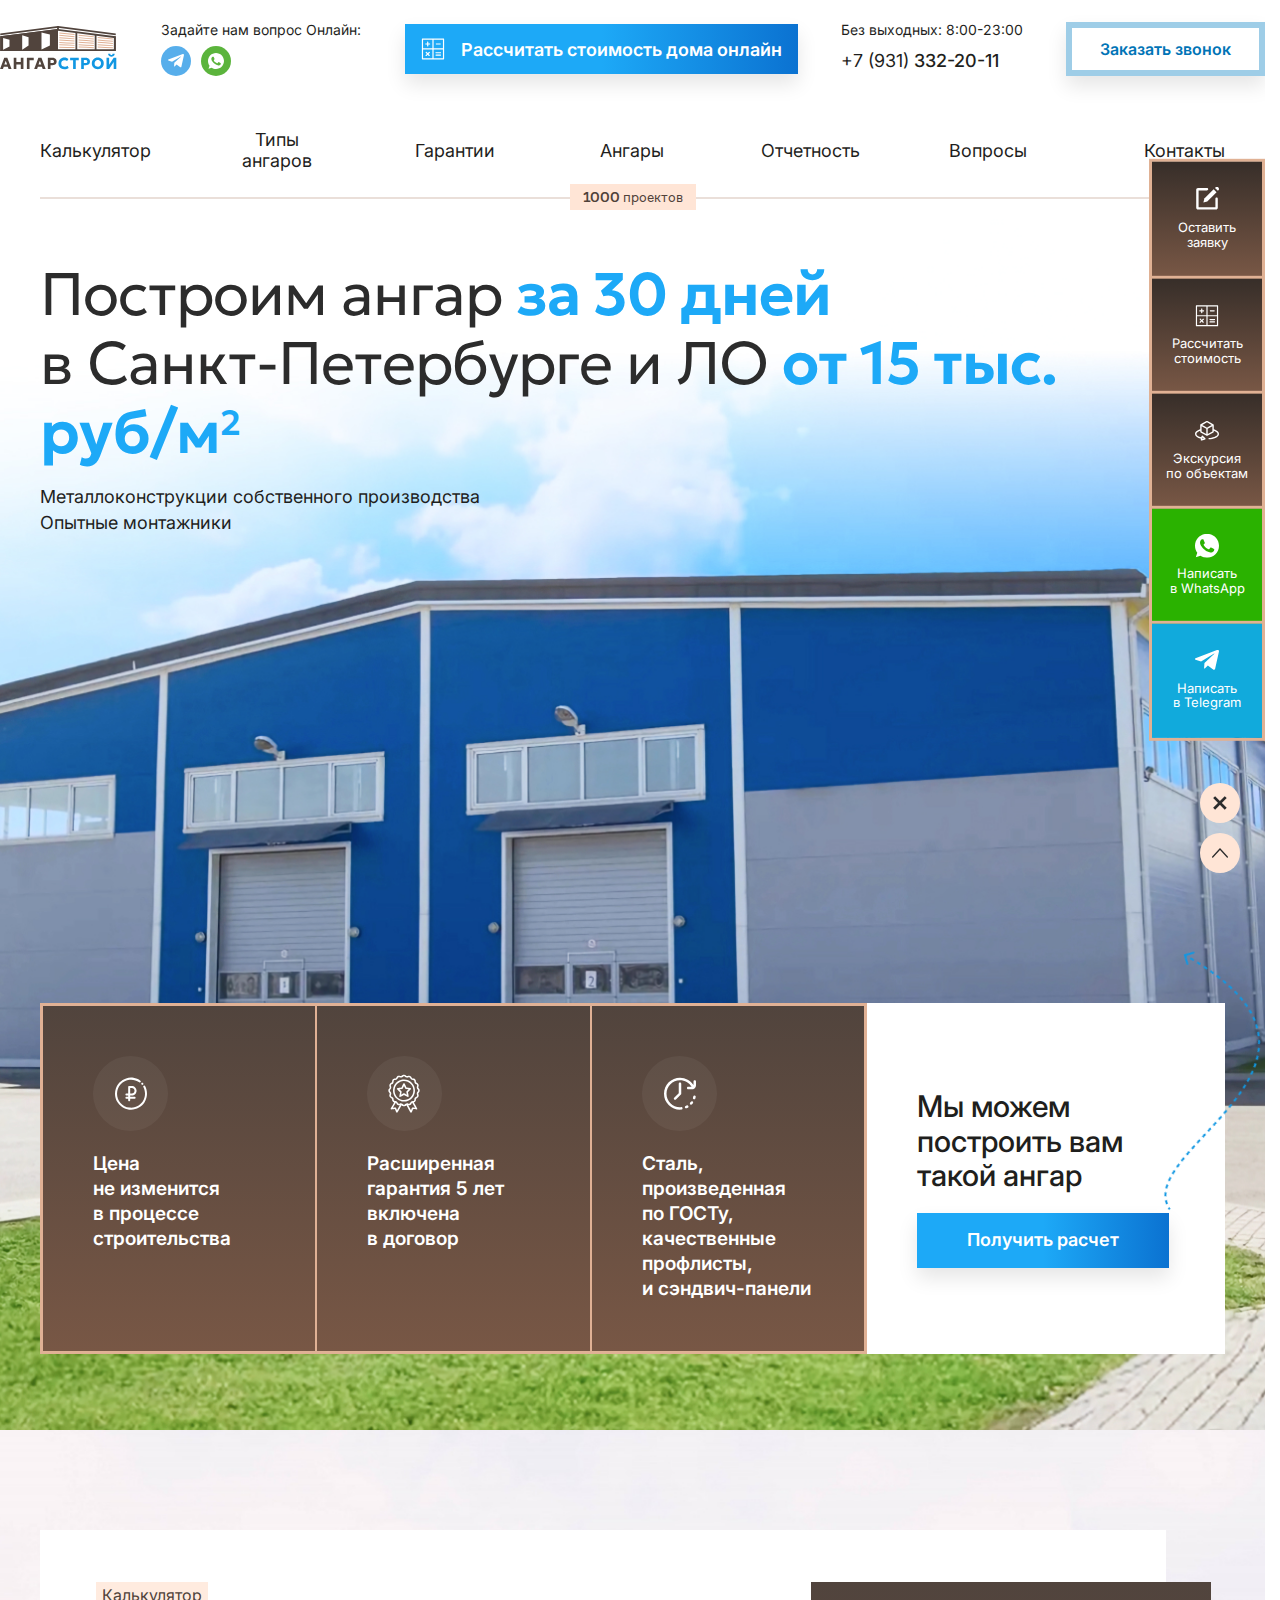
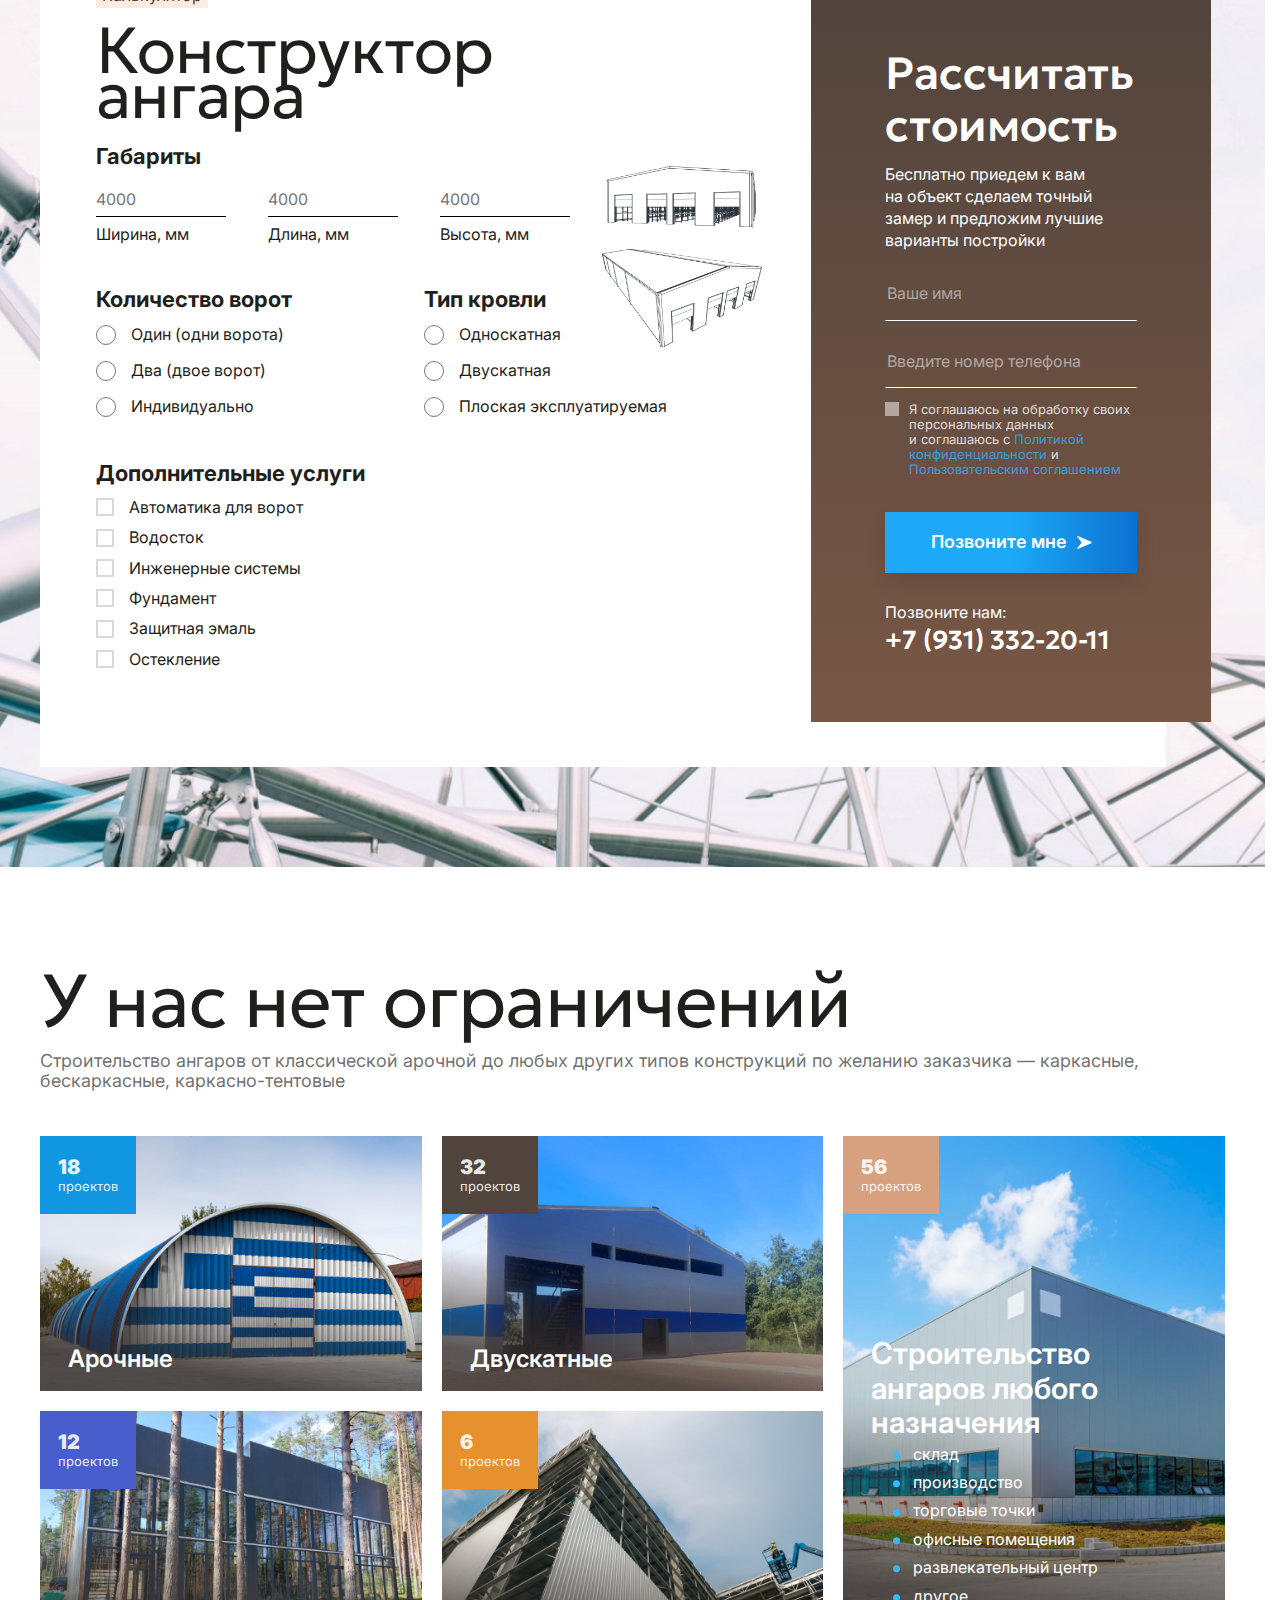
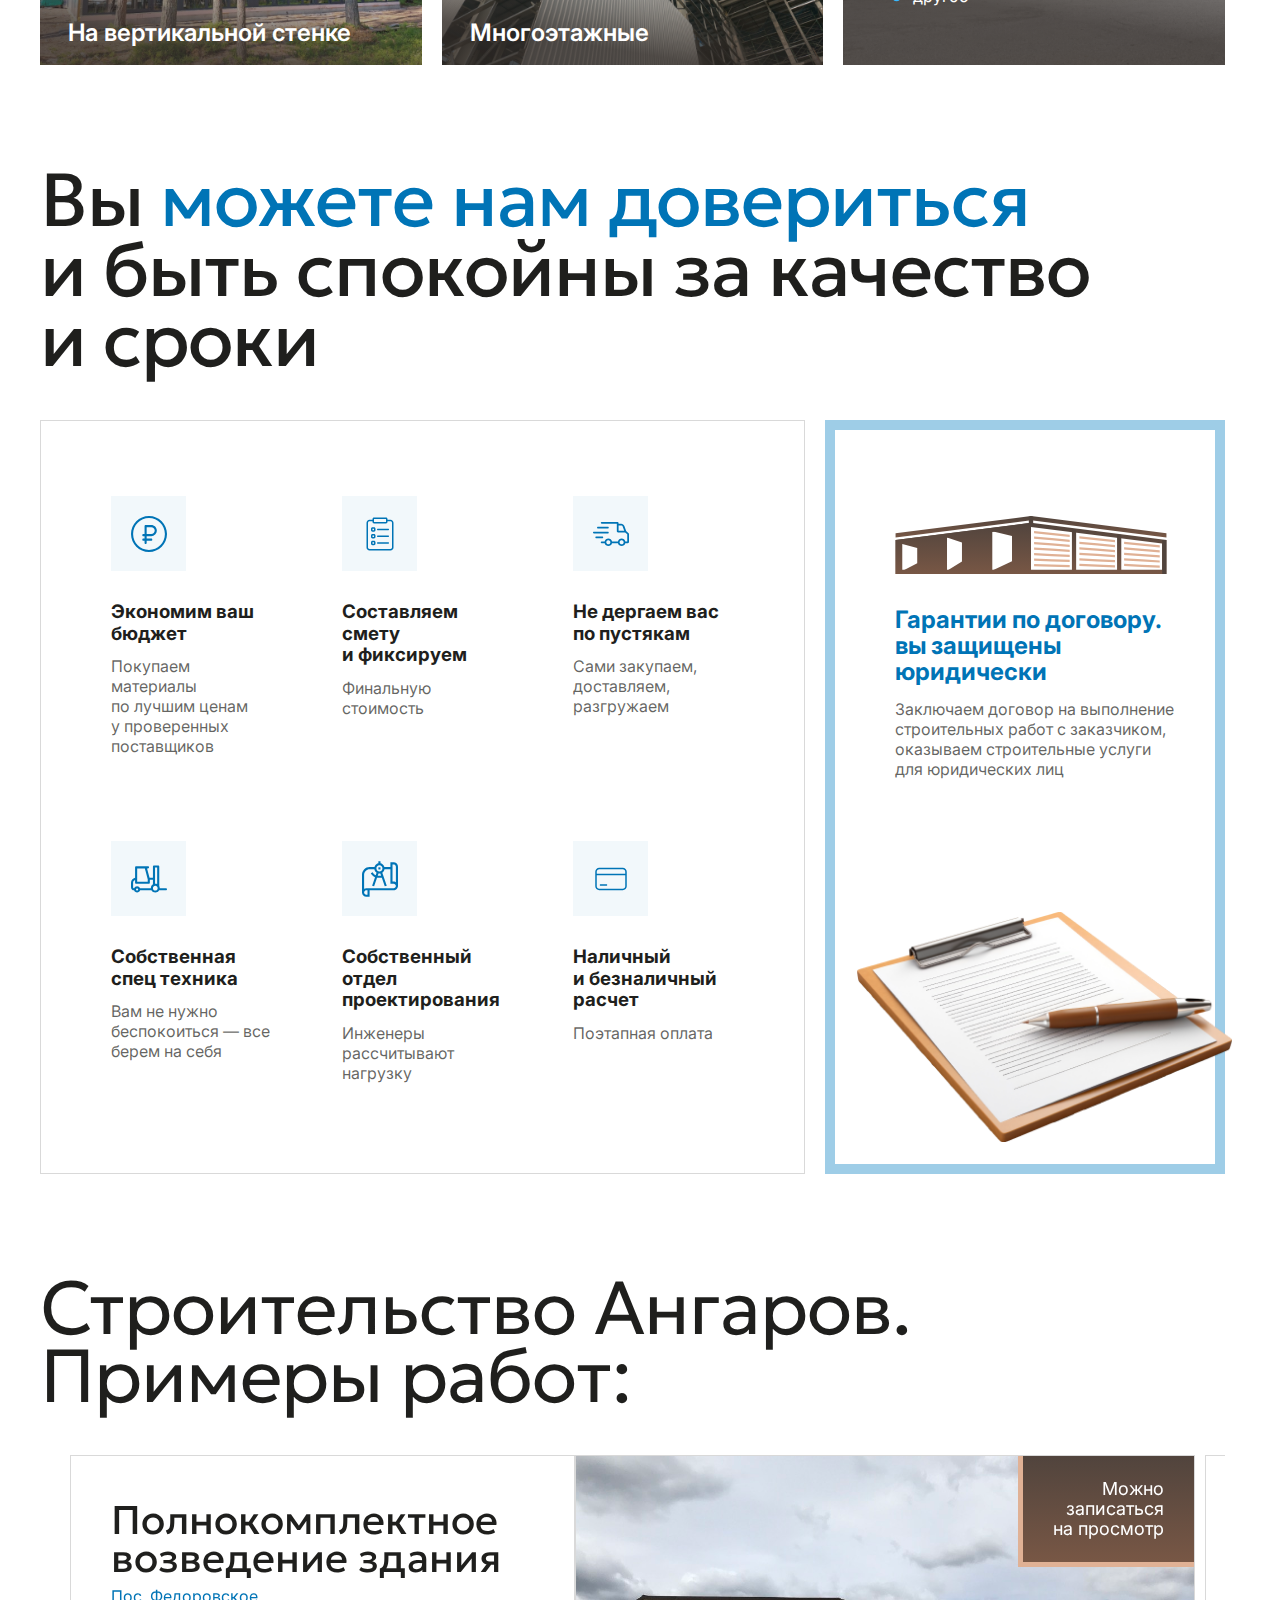
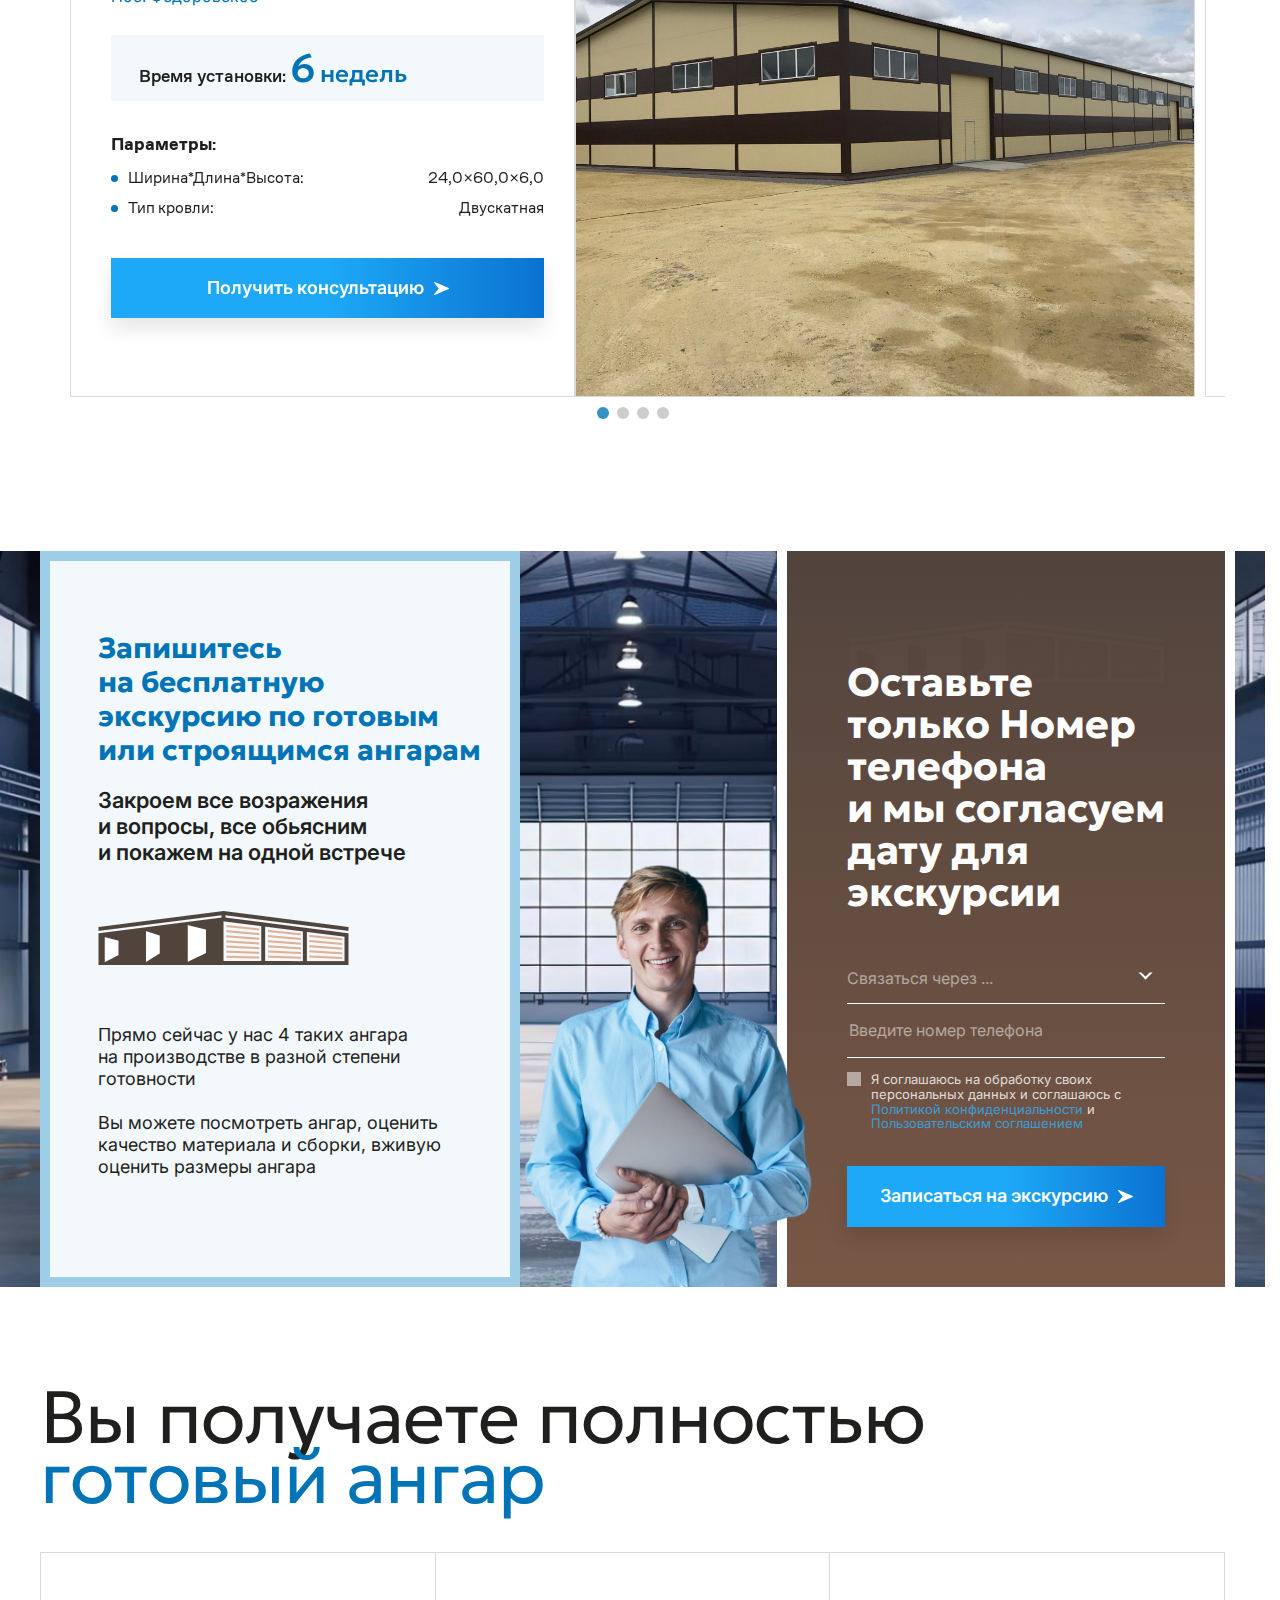
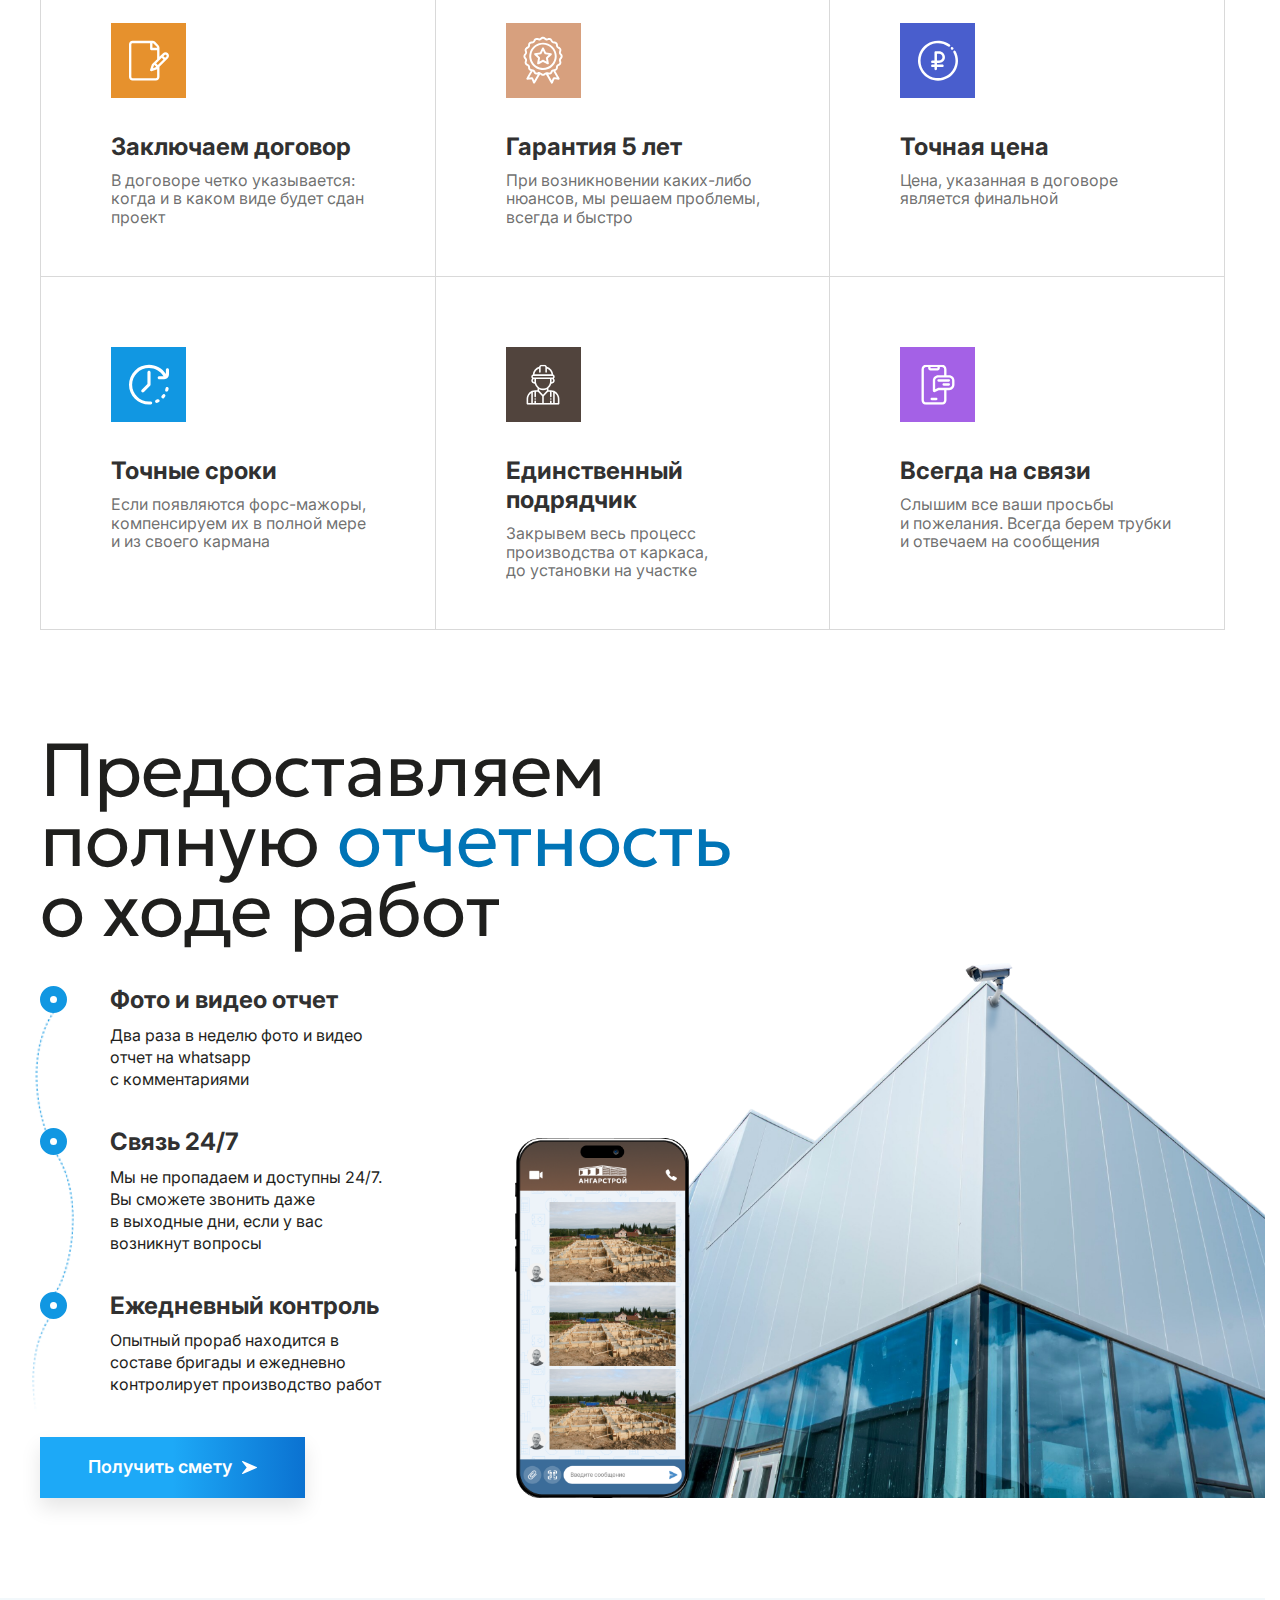
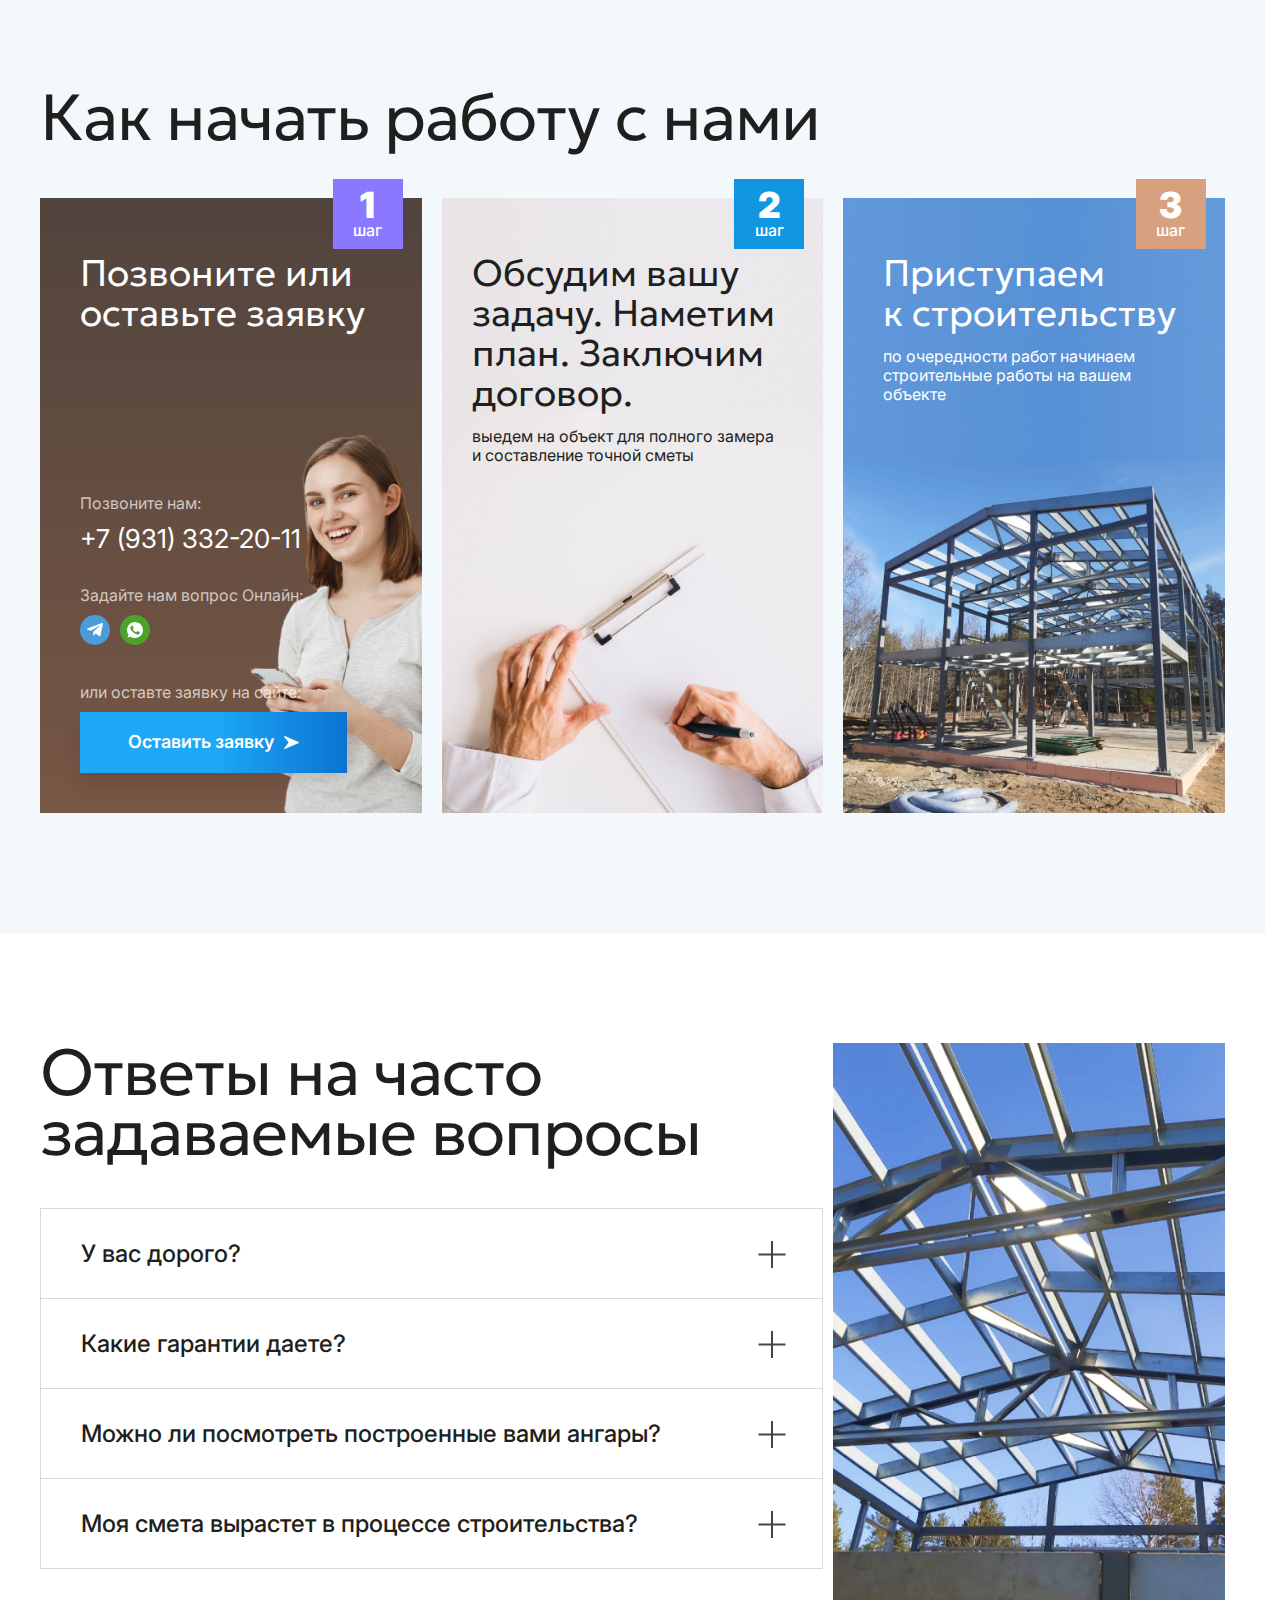
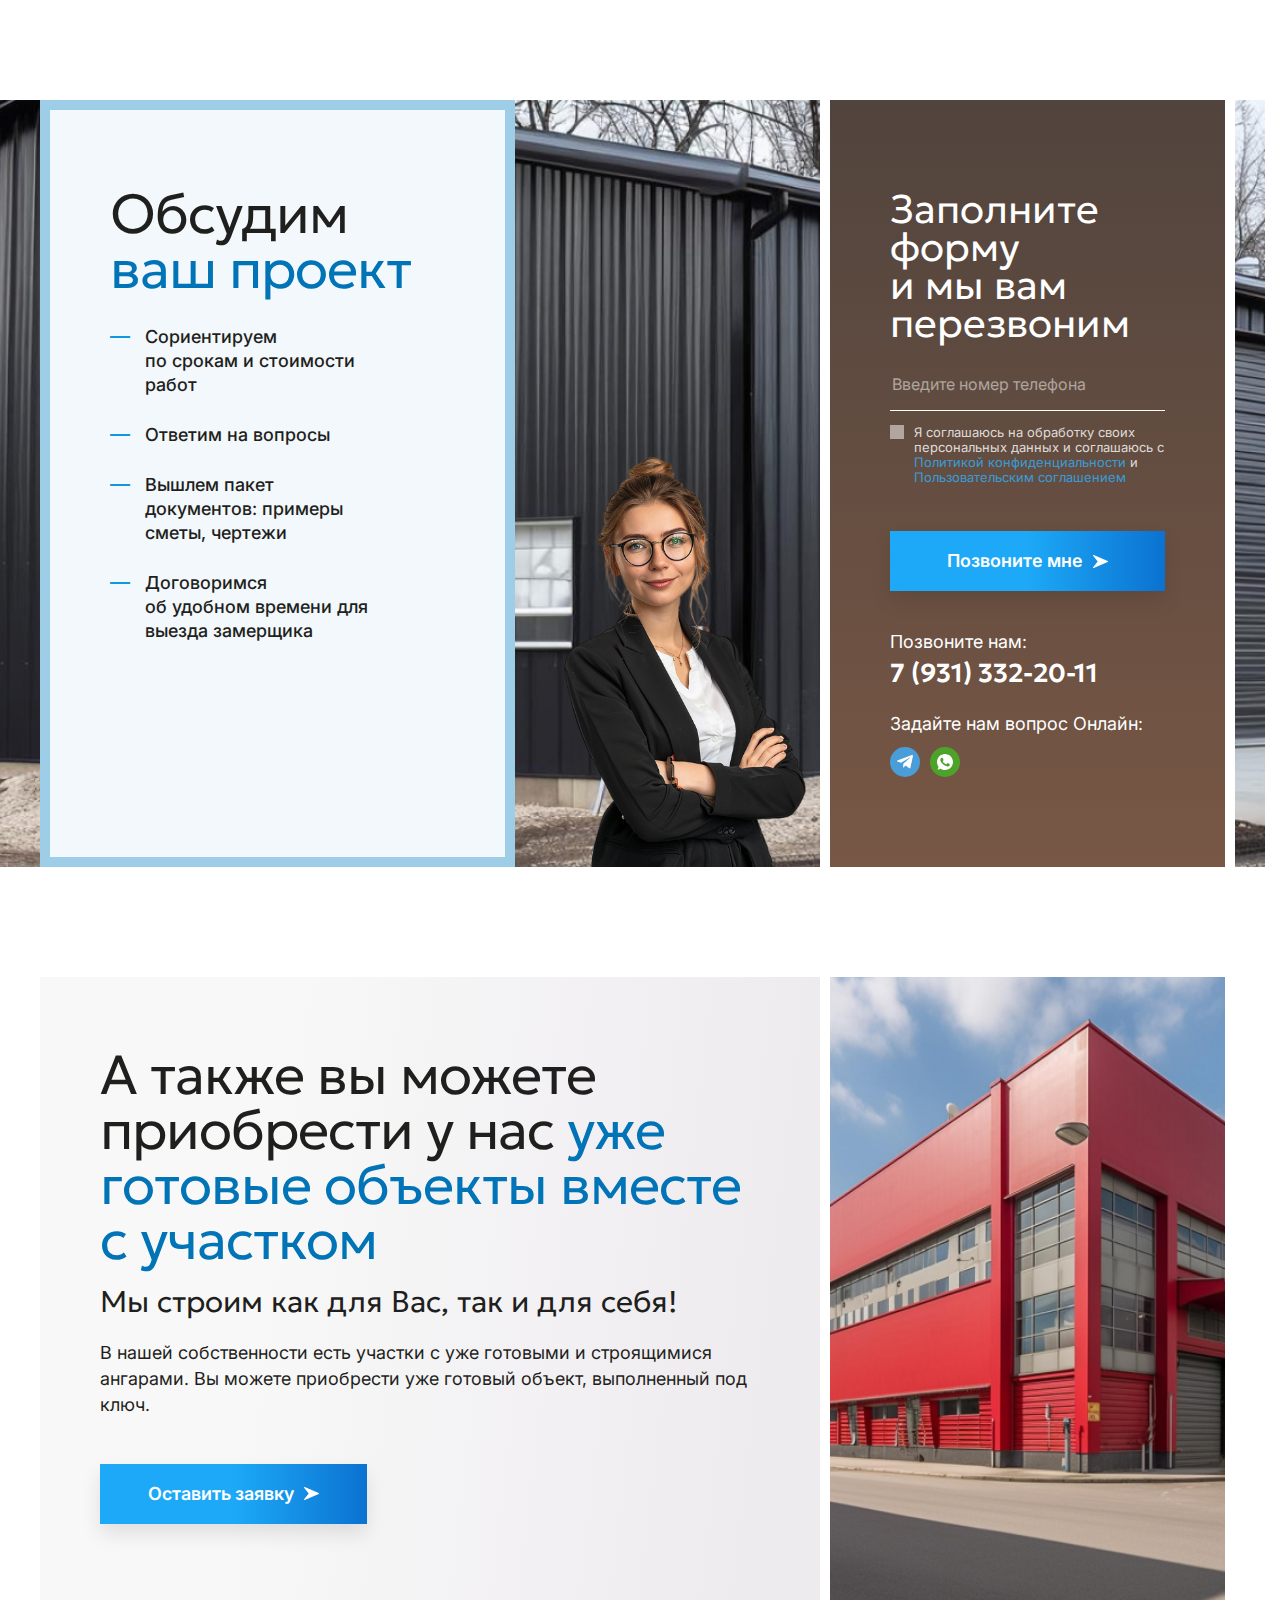
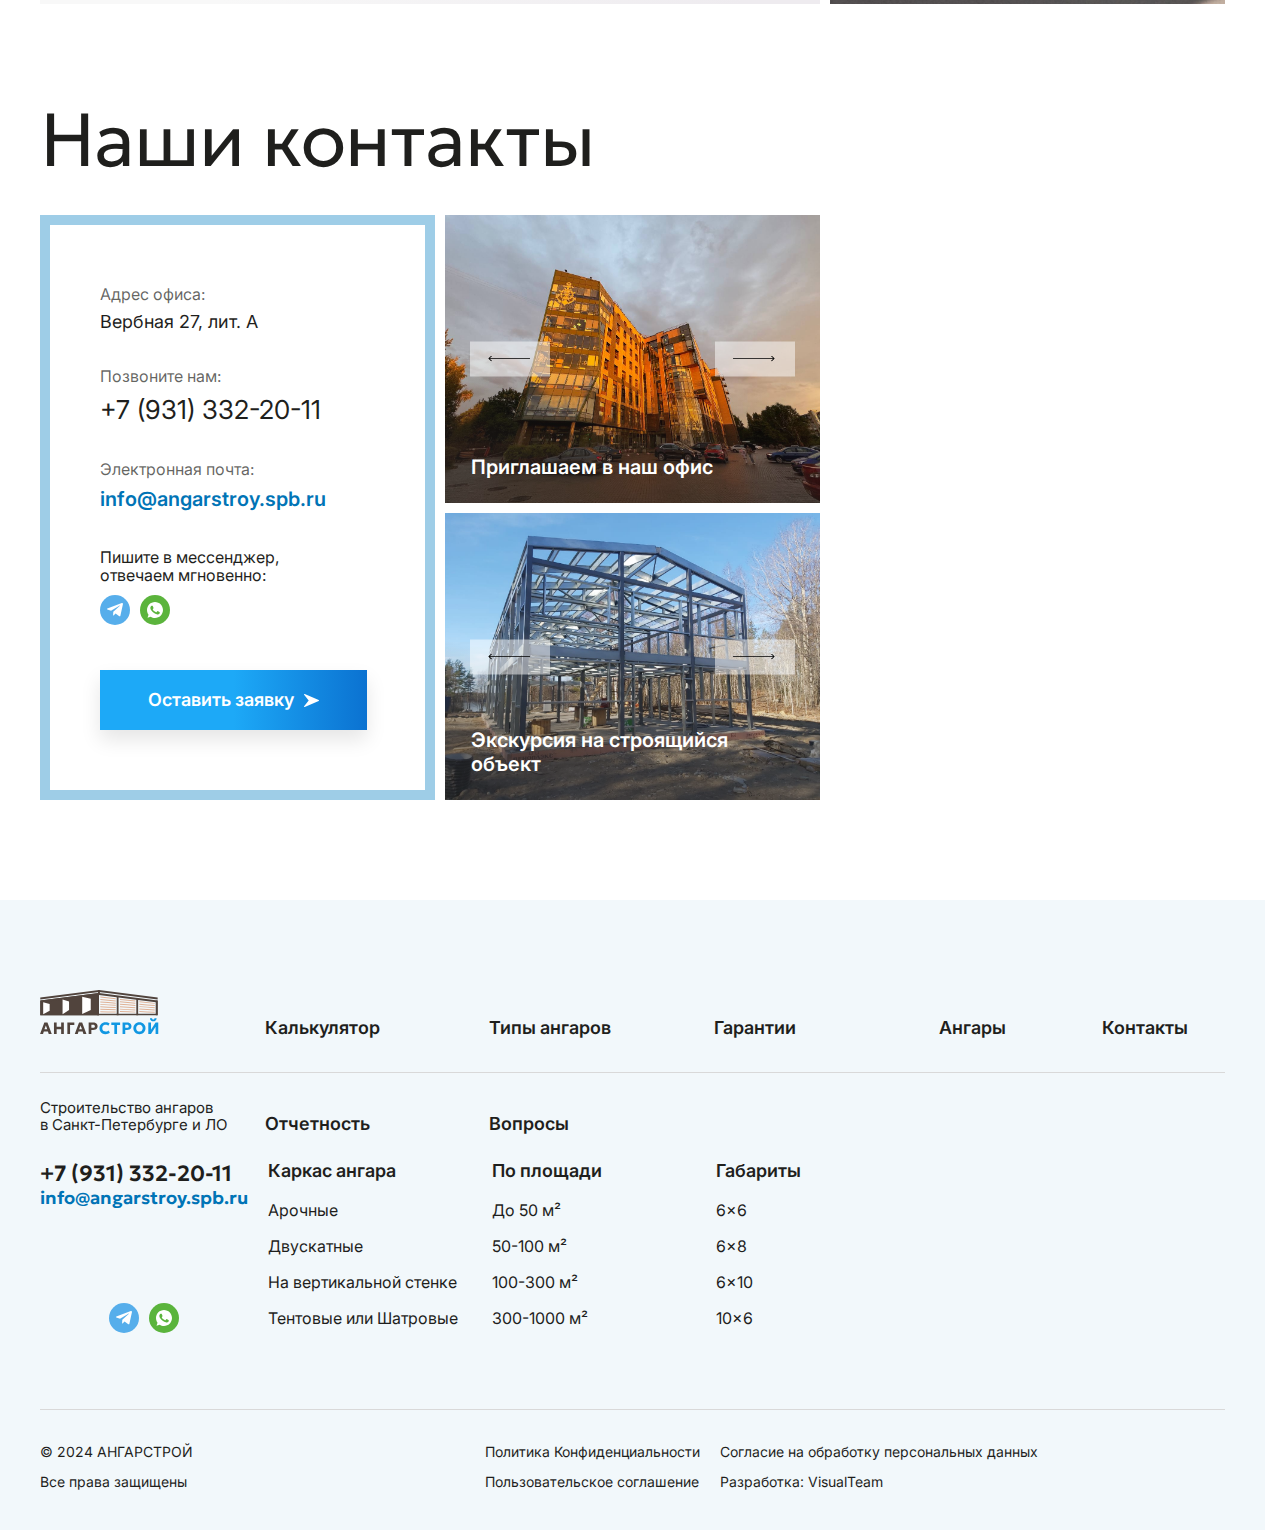
==== index.html @ ca7f5cb1 "feat: add layout" ====
<!DOCTYPE html>
<html lang="ru">
  <head>
    <meta charset="UTF-8" />
    <meta
      name="viewport"
      content="width=device-width, initial-scale=1.0, maximum-scale=1.0, user-scalable=no"
    />
    <meta name="robots" content="noindex" />
    <link rel="shortcut icon" href="./img/logo-icon.svg" type="image/x-icon" />
    <title>АнгарСтрой</title>
    <link rel="stylesheet" href="css/main.css" />
    <link rel="stylesheet" href="css/media.css" />
    <script
      src="https://api-maps.yandex.ru/2.1/?apikey=6c5ee1b8-22cc-4abb-9bcd-f52180791829&lang=ru_RU"
      type="text/javascript"
    ></script>
    <!-- Yandex.Metrika counter -->
    <script type="text/javascript">
      (function (m, e, t, r, i, k, a) {
        m[i] =
          m[i] ||
          function () {
            (m[i].a = m[i].a || []).push(arguments);
          };
        m[i].l = 1 * new Date();
        for (var j = 0; j < document.scripts.length; j++) {
          if (document.scripts[j].src === r) {
            return;
          }
        }
        (k = e.createElement(t)),
          (a = e.getElementsByTagName(t)[0]),
          (k.async = 1),
          (k.src = r),
          a.parentNode.insertBefore(k, a);
      })(
        window,
        document,
        "script",
        "https://mc.yandex.ru/metrika/tag.js",
        "ym"
      );

      ym(98475976, "init", {
        clickmap: true,
        trackLinks: true,
        accurateTrackBounce: true,
        webvisor: true,
      });
    </script>
    <noscript
      ><div>
        <img
          src="https://mc.yandex.ru/watch/98475976"
          style="position: absolute; left: -9999px"
          alt=""
        /></div
    ></noscript>
    <!-- /Yandex.Metrika counter -->
    <link
      rel="stylesheet"
      href="https://cdn.jsdelivr.net/npm/swiper@11/swiper-bundle.min.css"
    />
    <script src="https://cdn.jsdelivr.net/npm/swiper@11/swiper-bundle.min.js"></script>
  </head>
  <body>
    <header id="header">
      <div class="header__container">
        <ul class="header__top-list">
          <li class="header__top-item">
            <a href="#!" class="header__logo-wrapp">
              <svg
                width="118"
                height="47"
                viewBox="0 0 118 47"
                fill="none"
                xmlns="http://www.w3.org/2000/svg"
              >
                <path
                  d="M0.056 43L4.24 31.8H7.32L11.544 43H8.552L7.76 40.728H3.744L2.968 43H0.056ZM4.344 38.512H7.144L5.736 34.64L4.344 38.512ZM13.7138 43V31.8H16.3698V35.952H20.7858V31.8H23.4418V43H20.7858V38.376H16.3698V43H13.7138ZM26.8888 43V31.8H33.7448V34.224H29.5448V43H26.8888ZM34.1904 43L38.3744 31.8H41.4544L45.6784 43H42.6864L41.8944 40.728H37.8784L37.1024 43H34.1904ZM38.4784 38.512H41.2784L39.8704 34.64L38.4784 38.512ZM47.8481 43V31.8H52.3361C53.1735 31.8 53.9148 31.9467 54.5601 32.24C55.2055 32.528 55.7121 32.9493 56.0801 33.504C56.4535 34.0587 56.6401 34.7253 56.6401 35.504C56.6401 36.2933 56.4695 36.9627 56.1281 37.512C55.7868 38.0613 55.2908 38.48 54.6401 38.768C53.9895 39.056 53.2001 39.2 52.2721 39.2H50.5041V43H47.8481ZM50.5041 36.976H52.2081C52.7681 36.976 53.2028 36.8667 53.5121 36.648C53.8268 36.424 53.9841 36.056 53.9841 35.544C53.9841 35.032 53.8215 34.6613 53.4961 34.432C53.1761 34.1973 52.7521 34.08 52.2241 34.08H50.5041V36.976Z"
                  fill="#51443D"
                />
                <path
                  d="M64.3478 43.24C63.1904 43.24 62.1691 43.0027 61.2838 42.528C60.3984 42.0533 59.7078 41.3813 59.2118 40.512C58.7158 39.6427 58.4678 38.616 58.4678 37.432C58.4678 36.568 58.6118 35.7787 58.8997 35.064C59.1931 34.344 59.6038 33.7227 60.1318 33.2C60.6651 32.6773 61.2918 32.2747 62.0118 31.992C62.7371 31.704 63.5291 31.56 64.3878 31.56C65.3211 31.56 66.1051 31.6773 66.7398 31.912C67.3744 32.1467 67.9478 32.48 68.4598 32.912L67.1318 35.096C66.8224 34.776 66.4491 34.5387 66.0118 34.384C65.5744 34.224 65.0918 34.144 64.5638 34.144C64.0411 34.144 63.5744 34.2213 63.1638 34.376C62.7584 34.5253 62.4118 34.7413 62.1238 35.024C61.8411 35.3067 61.6251 35.648 61.4758 36.048C61.3264 36.448 61.2518 36.896 61.2518 37.392C61.2518 38.0747 61.3851 38.6587 61.6518 39.144C61.9238 39.6293 62.3104 40.0027 62.8118 40.264C63.3131 40.52 63.9131 40.648 64.6118 40.648C65.1131 40.648 65.6091 40.5733 66.0998 40.424C66.5958 40.2693 67.0651 40.0213 67.5078 39.68L68.7238 41.912C68.2064 42.312 67.5878 42.6347 66.8678 42.88C66.1478 43.12 65.3078 43.24 64.3478 43.24ZM73.1036 43V34.224H70.1196V31.8H78.7596V34.224H75.7756V43H73.1036ZM81.1856 43V31.8H85.6736C86.511 31.8 87.2523 31.9467 87.8976 32.24C88.543 32.528 89.0496 32.9493 89.4176 33.504C89.791 34.0587 89.9776 34.7253 89.9776 35.504C89.9776 36.2933 89.807 36.9627 89.4656 37.512C89.1243 38.0613 88.6283 38.48 87.9776 38.768C87.327 39.056 86.5376 39.2 85.6096 39.2H83.8416V43H81.1856ZM83.8416 36.976H85.5456C86.1056 36.976 86.5403 36.8667 86.8496 36.648C87.1643 36.424 87.3216 36.056 87.3216 35.544C87.3216 35.032 87.159 34.6613 86.8336 34.432C86.5136 34.1973 86.0896 34.08 85.5616 34.08H83.8416V36.976ZM97.7813 43.24C96.9226 43.24 96.1279 43.0933 95.3973 42.8C94.6719 42.5013 94.0399 42.088 93.5013 41.56C92.9626 41.032 92.5439 40.4133 92.2453 39.704C91.9519 38.9947 91.8053 38.2267 91.8053 37.4C91.8053 36.568 91.9519 35.7973 92.2453 35.088C92.5439 34.3787 92.9626 33.76 93.5013 33.232C94.0399 32.704 94.6719 32.2933 95.3973 32C96.1279 31.7067 96.9226 31.56 97.7813 31.56C98.6453 31.56 99.4399 31.7093 100.165 32.008C100.891 32.3067 101.523 32.7227 102.061 33.256C102.6 33.7893 103.016 34.4107 103.309 35.12C103.608 35.824 103.757 36.584 103.757 37.4C103.757 38.2267 103.608 38.9947 103.309 39.704C103.016 40.4133 102.6 41.032 102.061 41.56C101.523 42.088 100.891 42.5013 100.165 42.8C99.4399 43.0933 98.6453 43.24 97.7813 43.24ZM97.7813 40.744C98.2453 40.744 98.6693 40.6667 99.0533 40.512C99.4426 40.3573 99.7813 40.1333 100.069 39.84C100.357 39.5467 100.579 39.1947 100.733 38.784C100.893 38.368 100.973 37.9067 100.973 37.4C100.973 36.7173 100.835 36.1253 100.557 35.624C100.285 35.1227 99.9066 34.736 99.4213 34.464C98.9413 34.1867 98.3946 34.048 97.7813 34.048C97.3226 34.048 96.8986 34.128 96.5093 34.288C96.1199 34.4427 95.7813 34.6667 95.4933 34.96C95.2106 35.2533 94.9893 35.6053 94.8293 36.016C94.6693 36.4267 94.5893 36.888 94.5893 37.4C94.5893 38.0773 94.7279 38.6667 95.0053 39.168C95.2826 39.6693 95.6613 40.0587 96.1413 40.336C96.6266 40.608 97.1733 40.744 97.7813 40.744ZM106.504 43V31.8H109.136V38.8L113.672 31.8H116.312V43H113.68V35.912L109.128 43H106.504ZM111.408 30.68C110.742 30.68 110.16 30.5547 109.664 30.304C109.168 30.048 108.784 29.696 108.512 29.248C108.246 28.8 108.118 28.28 108.128 27.688H110.256C110.235 28.0773 110.328 28.392 110.536 28.632C110.75 28.8667 111.04 28.984 111.408 28.984C111.776 28.984 112.064 28.8667 112.272 28.632C112.48 28.392 112.576 28.0773 112.56 27.688H114.688C114.699 28.2693 114.566 28.7867 114.288 29.24C114.016 29.688 113.63 30.04 113.128 30.296C112.632 30.552 112.059 30.68 111.408 30.68Z"
                  fill="#1197E2"
                />
                <g clip-path="url(#clip0_116_954)">
                  <path
                    fill-rule="evenodd"
                    clip-rule="evenodd"
                    d="M115.759 10.3304L58 2.91797V4.79065L113.898 11.896V23.2095L58 23.1338V24.9976H115.759V10.3304Z"
                    fill="#51443D"
                  />
                  <path
                    fill-rule="evenodd"
                    clip-rule="evenodd"
                    d="M0.241699 10.3304L58.0001 2.91797V24.9976H0.241699V10.3304Z"
                    fill="#51443D"
                  />
                  <path
                    d="M57.9999 3.55029H56.1978V24.9976H57.9999V3.55029Z"
                    fill="#51443D"
                  />
                  <path
                    fill-rule="evenodd"
                    clip-rule="evenodd"
                    d="M77.2528 5.81055H75.4507V24.9977H77.2528V5.81055Z"
                    fill="#51443D"
                  />
                  <path
                    fill-rule="evenodd"
                    clip-rule="evenodd"
                    d="M96.5058 8.07031H94.7036V24.9972H96.5058V8.07031Z"
                    fill="#51443D"
                  />
                  <path
                    d="M115.758 10.3301H113.956V24.9973H115.758V10.3301Z"
                    fill="#51443D"
                  />
                  <path
                    fill-rule="evenodd"
                    clip-rule="evenodd"
                    d="M74.5057 21.0716C69.4432 20.9504 64.3813 20.8297 59.3188 20.7085V21.6745C64.3813 21.7957 69.4437 21.9164 74.5057 22.038V21.072"
                    fill="#E0B195"
                  />
                  <path
                    fill-rule="evenodd"
                    clip-rule="evenodd"
                    d="M74.5057 18.8985C69.4432 18.7113 64.3813 18.5237 59.3188 18.3364V19.3028C64.3813 19.4901 69.4437 19.6777 74.5057 19.8649V18.8981"
                    fill="#E0B195"
                  />
                  <path
                    fill-rule="evenodd"
                    clip-rule="evenodd"
                    d="M74.5057 16.7255C69.4432 16.4718 64.3813 16.2181 59.3188 15.9644V16.9316C64.3813 17.1853 69.4437 17.439 74.5057 17.6927V16.7255Z"
                    fill="#E0B195"
                  />
                  <path
                    fill-rule="evenodd"
                    clip-rule="evenodd"
                    d="M74.5057 14.5524C69.4432 14.2322 64.3813 13.912 59.3188 13.5923V14.5604C64.3813 14.8801 69.4437 15.2003 74.5057 15.5205V14.5524Z"
                    fill="#E0B195"
                  />
                  <path
                    fill-rule="evenodd"
                    clip-rule="evenodd"
                    d="M74.5057 12.3793C69.4432 11.9931 64.3813 11.6064 59.3188 11.2202V12.1887C64.3813 12.575 69.4437 12.9616 74.5057 13.3479V12.3789"
                    fill="#E0B195"
                  />
                  <path
                    fill-rule="evenodd"
                    clip-rule="evenodd"
                    d="M74.5057 10.2063C69.4432 9.75356 64.3813 9.30085 59.3188 8.84814V9.81793C64.3813 10.2706 69.4437 10.7234 74.5057 11.1761V10.2067"
                    fill="#E0B195"
                  />
                  <path
                    fill-rule="evenodd"
                    clip-rule="evenodd"
                    d="M74.5056 8.0337L59.3184 6.47656V7.44677L74.5056 9.00349V8.0337Z"
                    fill="#E0B195"
                  />
                  <path
                    fill-rule="evenodd"
                    clip-rule="evenodd"
                    d="M93.8177 21.1803C88.7552 20.993 83.6933 20.8054 78.6309 20.6182V21.5846C83.6933 21.7718 88.7557 21.9595 93.8177 22.1467V21.1798"
                    fill="#E0B195"
                  />
                  <path
                    fill-rule="evenodd"
                    clip-rule="evenodd"
                    d="M93.8177 19.0072C88.7552 18.7535 83.6933 18.4998 78.6309 18.2461V19.2138C83.6933 19.4675 88.7557 19.7212 93.8177 19.9749V19.0076"
                    fill="#E0B195"
                  />
                  <path
                    fill-rule="evenodd"
                    clip-rule="evenodd"
                    d="M93.8177 16.8341C88.7552 16.514 83.6933 16.1938 78.6309 15.874V16.8421C83.6933 17.1619 88.7557 17.4821 93.8177 17.8022V16.8341Z"
                    fill="#E0B195"
                  />
                  <path
                    fill-rule="evenodd"
                    clip-rule="evenodd"
                    d="M93.8177 14.6611C88.7552 14.2748 83.6933 13.8882 78.6309 13.502V14.4705C83.6933 14.8567 88.7557 15.2434 93.8177 15.6296V14.6607"
                    fill="#E0B195"
                  />
                  <path
                    fill-rule="evenodd"
                    clip-rule="evenodd"
                    d="M93.8177 12.488C88.7552 12.0353 83.6933 11.5826 78.6309 11.1299V12.0997C83.6933 12.5524 88.7557 13.0051 93.8177 13.4578V12.4884"
                    fill="#E0B195"
                  />
                  <path
                    fill-rule="evenodd"
                    clip-rule="evenodd"
                    d="M93.8177 10.3149L78.6309 8.75781V9.72802L93.8177 11.2852V10.3149Z"
                    fill="#E0B195"
                  />
                  <path
                    fill-rule="evenodd"
                    clip-rule="evenodd"
                    d="M112.898 21.3016C107.835 21.0479 102.773 20.7942 97.7109 20.5405V21.5078C102.773 21.7615 107.836 22.0152 112.898 22.2689V21.3016Z"
                    fill="#E0B195"
                  />
                  <path
                    fill-rule="evenodd"
                    clip-rule="evenodd"
                    d="M112.898 19.1286C107.835 18.8084 102.773 18.4882 97.7109 18.1685V19.1366C102.773 19.4563 107.836 19.7765 112.898 20.0967V19.1286Z"
                    fill="#E0B195"
                  />
                  <path
                    fill-rule="evenodd"
                    clip-rule="evenodd"
                    d="M112.898 16.9555C107.835 16.5693 102.773 16.1826 97.7109 15.7964V16.7649C102.773 17.1511 107.836 17.5374 112.898 17.924V16.9551"
                    fill="#E0B195"
                  />
                  <path
                    fill-rule="evenodd"
                    clip-rule="evenodd"
                    d="M112.898 14.7824C107.835 14.3297 102.773 13.877 97.7109 13.4243V14.3937C102.773 14.8464 107.836 15.2991 112.898 15.7518V14.782"
                    fill="#E0B195"
                  />
                  <path
                    fill-rule="evenodd"
                    clip-rule="evenodd"
                    d="M112.898 12.6094L97.7109 11.0522V12.0229L112.898 13.5796V12.6094Z"
                    fill="#E0B195"
                  />
                  <path
                    fill-rule="evenodd"
                    clip-rule="evenodd"
                    d="M0.241699 10.3304L58.0001 2.91797V4.79065L2.10208 11.896V23.2095L58.0001 23.1338V24.9976H0.241699V10.3304Z"
                    fill="#51443D"
                  />
                  <path
                    fill-rule="evenodd"
                    clip-rule="evenodd"
                    d="M41.4946 6.53662V23.5048L49.8974 19.4704V8.60579L41.4946 6.53662Z"
                    fill="white"
                  />
                  <path
                    fill-rule="evenodd"
                    clip-rule="evenodd"
                    d="M22.1821 9.30127V23.6373L28.5569 19.6029V11.3709L22.1821 9.30127Z"
                    fill="white"
                  />
                  <path
                    fill-rule="evenodd"
                    clip-rule="evenodd"
                    d="M3.10205 12.0811V23.6756L9.4768 20.4128V13.7547L3.10205 12.0811Z"
                    fill="white"
                  />
                  <path
                    fill-rule="evenodd"
                    clip-rule="evenodd"
                    d="M115.759 7.41247L58 0V1.87268L115.759 9.21447V7.41247Z"
                    fill="#51443D"
                  />
                  <path
                    fill-rule="evenodd"
                    clip-rule="evenodd"
                    d="M0.241699 7.41247L58.0001 0V1.87268L0.241699 9.21447V7.41247Z"
                    fill="#51443D"
                  />
                  <path
                    fill-rule="evenodd"
                    clip-rule="evenodd"
                    d="M57.0698 0.323544L58 0L58.9302 0.323544V3.85391H57.0698V0.323544Z"
                    fill="#51443D"
                  />
                </g>
                <defs>
                  <clipPath id="clip0_116_954">
                    <rect width="116" height="25" fill="white" />
                  </clipPath>
                </defs>
              </svg>
              <p class="header__name">
                Строительство ангаров в&nbsp;<span>Санкт-Петербурге</span>
                и&nbsp;ЛО
              </p>
            </a>
          </li>
          <li class="header__top-item">
            <div class="header__icon-wrapp">
              <div class="header__icon"></div>
            </div>
            <div class="header__awards-wrapp">
              <p class="header__desc">
                Работа под ключ с&nbsp;гарантией качества
              </p>
              <ul class="star__list">
                <li class="star__item"></li>
                <li class="star__item"></li>
                <li class="star__item"></li>
                <li class="star__item"></li>
                <li class="star__item"></li>
              </ul>
            </div>
          </li>
          <li class="header__top-item">
            <a href="#calc" class="header__link btn-blue">
              <p>Рассчитать стоимость дома онлайн</p>
            </a>
          </li>
          <li class="header__top-item">
            <p class="header__desc">Задайте нам вопрос Онлайн:</p>
            <ul class="header__social-list social__list">
              <li class="social__item tg">
                <a
                  href="https://t.me/+79313322011"
                  target="_blank"
                  class="link-soc"
                ></a>
              </li>
              <li class="social__item wa">
                <a
                  href="https://wa.me/+79313322011"
                  target="_blank"
                  class="link-soc"
                ></a>
              </li>
              <li class="social__item vk"></li>
              <li class="social__item viber"></li>
            </ul>
          </li>
          <li class="header__top-item">
            <p class="header__desc">Без выходных: 8:00-23:00</p>
            <a class="header__phone" href="tel:+79313322011"
              >+7 (931)<span> 332-20-11</span></a
            >
          </li>
          <li class="header__top-item">
            <button class="header__btn btn-blue modal-btn">
              Заказать звонок
            </button>
          </li>
        </ul>
        <div class="header__container-bottom container">
          <nav class="header__nav nav">
            <ul class="nav__list">
              <li class="nav__item">
                <a href="#calc" class="nav__link">Калькулятор</a>
              </li>
              <li class="nav__item">
                <a href="#about" class="nav__link">Типы ангаров</a>
              </li>
              <li class="nav__item">
                <a href="#guarantee" class="nav__link">Гарантии</a>
              </li>
              <li class="nav__item">
                <a href="#work" class="nav__link">Ангары</a>
              </li>
              <li class="nav__item">
                <a href="#report" class="nav__link">Отчетность</a>
              </li>
              <li class="nav__item">
                <a href="#question" class="nav__link">Вопросы</a>
              </li>
              <li class="nav__item">
                <a href="#contact" class="nav__link">Контакты</a>
              </li>
            </ul>
          </nav>
          <div class="text-block">
            <p><span>1000</span> проектов</p>
          </div>
        </div>
        <div class="header--mobile">
          <div class="header-wrapp--mobile">
            <img
              class="header-logo--mobile"
              src="./img/logo-img.png"
              alt="логотип компании АнгарСтрой"
            />
            <button class="burger">
              <span></span><span></span><span></span>
            </button>
          </div>
          <nav id="burgerMenu" class="header__nav nav">
            <ul class="nav__list">
              <li class="nav__item">
                <a href="#calc" class="nav__link">Калькулятор</a>
              </li>
              <li class="nav__item">
                <a href="#about" class="nav__link">Типы ангаров</a>
              </li>
              <li class="nav__item">
                <a href="#guarantee" class="nav__link">Гарантии</a>
              </li>
              <li class="nav__item">
                <a href="#work" class="nav__link">Ангары</a>
              </li>
              <li class="nav__item">
                <a href="#report" class="nav__link">Отчетность</a>
              </li>
              <li class="nav__item">
                <a href="#question" class="nav__link">Вопросы</a>
              </li>
              <li class="nav__item">
                <a href="#contact" class="nav__link">Контакты</a>
              </li>
            </ul>
            <div class="social-link">
              <a class="burger-tel geologica" href="tel:+79313322011"
                >+7 (931) 332-20-11</a
              >
              <a
                class="burger-mail geologica"
                href="mailto:info@angarstroy.spb.ru"
                >info@angarstroy.spb.ru</a
              >
              <ul class="social__list">
                <li class="social__item tg">
                  <a
                    href="https://t.me/+79313322011"
                    target="_blank"
                    class="link-soc"
                  ></a>
                </li>
                <li class="social__item wa">
                  <a
                    href="https://wa.me/+79313322011"
                    target="_blank"
                    class="link-soc"
                  ></a>
                </li>
                <li class="social__item vk"></li>
                <li class="social__item viber"></li>
              </ul>
            </div>
            <a href="#calc" class="header__link btn-blue">
              <p>Рассчитать стоимость дома онлайн</p>
            </a>
          </nav>
        </div>
      </div>

      <aside class="side-menu" id="sideMenu">
        <ul class="menu-list menu-opened">
          <li class="menu-item">
            <div class="svg-wrapp"></div>
            <button class="menu-text aside-btn">Оставить заявку</button>
          </li>
          <li class="menu-item">
            <div class="svg-wrapp"></div>
            <a href="#calc" class="menu-text">Рассчитать стоимость</a>
          </li>
          <li class="menu-item">
            <div class="svg-wrapp"></div>
            <a href="#feedback" class="menu-text">Экскурсия по&nbsp;объектам</a>
          </li>

          <li class="menu-item">
            <div class="svg-wrapp"></div>
            <a
              href="https://wa.me/+79313322011"
              target="_blank"
              class="link-soc menu-text"
              class="menu-text"
              >Написать в&nbsp;WhatsApp</a
            >
          </li>
          <li class="menu-item">
            <div class="svg-wrapp"></div>
            <a
              href="https://t.me/+79313322011"
              target="_blank"
              class="link-soc menu-text"
              class="menu-text"
              >Написать в&nbsp;Telegram</a
            >
          </li>
        </ul>
      </aside>
      <div class="wrapp-fixed">
        <button class="menu-close-btn" id="menuCloseBtn"></button>
        <a href="#header" class="menu-up-btn"></a>
      </div>
      <div id="modal" class="modal">
        <div class="modal-content">
          <span class="close-btn"></span>
          <h2 class="modal-title">Оставьте заявку на&nbsp;расчет стоимости</h2>
          <p class="modal-desc">
            Укажите ваш телефон и&nbsp;мы&nbsp;свяжемся с&nbsp;Вами
            в&nbsp;ближайшее время
          </p>
          <form class="modal-form form" action="!#" method="post">
            <label class="calc__label-form">
              <input
                class="calc__input-form mask-phone"
                name="tel"
                type="text"
                id="input"
                placeholder="Введите номер телефона"
              />
            </label>
            <label class="calc__label-agree">
              <input class="agree" type="checkbox" name="agree" />
              <span class="custom-checkbox tooltip-container"></span>
              <span class="calc__wrapp">
                <span class="calc__agree">
                  Я&nbsp;соглашаюсь на&nbsp;обработку своих персональных данных
                  и&nbsp;соглашаюсь&nbsp;с
                </span>
                <a href="politika-konfidencialnosti.html" class="politic"
                  >Политикой конфиденциальности</a
                >
                и&nbsp;
                <a href="polzovatelskoe-soglashenie.html" class="politic"
                  >Пользовательским соглашением</a
                >
              </span>
            </label>

            <button class="btn-blue sendBtn">Оставить заявку</button>
          </form>
        </div>
      </div>
    </header>
    <main>
      <section class="view">
        <div class="container view__container">
          <div class="view__body--mobile">
            <h1 class="view__title geologica">
              Построим ангар
              <span class="color">за&nbsp;30&nbsp;дней</span> в&nbsp;<span
                class="wrap"
                >Санкт-Петербурге</span
              >
              и&nbsp;ЛО
              <span class="color">от&nbsp;15&nbsp;тыс. руб/м</span
              ><sup class="size">2</sup>
            </h1>
            <p class="view__desc">
              Meтaллoкoнcтрукции cобствeннoго произвoдcтва
            </p>
            <p class="view__desc">Опытные мoнтaжники</p>
          </div>
          <ul class="view__list">
            <li class="view__item">
              <div class="view__icon-wrapp"></div>
              <p class="view__text">
                Цена не&nbsp;изменится в&nbsp;процессе строительства
              </p>
            </li>
            <li class="view__item">
              <div class="view__icon-wrapp"></div>
              <p class="view__text">
                Расширенная гарантия 5&nbsp;лет включена в&nbsp;договор
              </p>
            </li>
            <li class="view__item">
              <div class="view__icon-wrapp"></div>
              <p class="view__text">
                Сталь, произведенная по&nbsp;ГОСТу, качественные профлисты,
                и&nbsp;сэндвич-панели
              </p>
            </li>
            <li class="view__item">
              <p class="view__subtitle">
                Мы&nbsp;можем построить вам такой ангар
              </p>
              <a href="#calc" class="view__link btn-blue">Получить расчет</a>
              <!-- btn or link -->
            </li>
          </ul>
        </div>
      </section>
      <section class="calc" id="calc">
        <div class="calc__container container">
          <form action="#" method="post" class="calc__form form">
            <div class="form__left">
              <span class="calc__span">Калькулятор</span>
              <h2 class="calc__title geologica">Конструктор ангара</h2>
              <ul class="calc__list">
                <li class="calc__item">
                  <h3 class="calc__subtitle">Габариты</h3>
                  <ul class="calc__wrapp-list">
                    <li class="calc__wrapp-item">
                      <label class="calc__label-input">
                        <input
                          type="number"
                          class="calc__input"
                          placeholder="4000"
                        />
                        Ширина, мм
                      </label>
                      <label class="calc__label-input">
                        <input
                          type="number"
                          class="calc__input"
                          placeholder="4000"
                        />
                        Длина, мм
                      </label>
                    </li>
                    <li class="calc__wrapp-item">
                      <label class="calc__label-input">
                        <input
                          type="number"
                          class="calc__input"
                          placeholder="4000"
                        />
                        Высота, мм
                      </label>
                    </li>
                  </ul>
                </li>
                <li class="calc__item">
                  <ul class="calc__wrapp-list">
                    <li class="calc__wrapp-item">
                      <h4 class="calc__subtitle">Количество ворот</h4>
                      <ul class="calc__radio-list">
                        <li class="calc__radio-item">
                          <label class="calc__label-radio">
                            <input
                              class="calc__radio"
                              type="radio"
                              name="count"
                            />
                            Один (одни ворота)
                          </label>
                        </li>
                        <li class="calc__radio-item">
                          <label class="calc__label-radio">
                            <input
                              class="calc__radio"
                              type="radio"
                              name="count"
                            />
                            Два (двое ворот)
                          </label>
                        </li>
                        <li class="calc__radio-item">
                          <label class="calc__label-radio">
                            <input
                              class="calc__radio"
                              type="radio"
                              name="count"
                            />
                            Индивидуально
                          </label>
                        </li>
                      </ul>
                    </li>
                    <li class="calc__wrapp-item">
                      <h4 class="calc__subtitle">Тип кровли</h4>
                      <ul class="calc__radio-list">
                        <li class="calc__radio-item">
                          <label class="calc__label-radio">
                            <input
                              class="calc__radio"
                              type="radio"
                              name="type"
                            />
                            Односкатная
                          </label>
                        </li>
                        <li class="calc__radio-item">
                          <label class="calc__label-radio">
                            <input
                              class="calc__radio"
                              type="radio"
                              name="type"
                            />
                            Двускатная
                          </label>
                        </li>
                        <li class="calc__radio-item">
                          <label class="calc__label-radio">
                            <input
                              class="calc__radio"
                              type="radio"
                              name="type"
                            />
                            Плоская эксплуатируемая
                          </label>
                        </li>
                      </ul>
                    </li>
                  </ul>
                </li>
                <li class="calc__item">
                  <ul class="calc__wrapp-list">
                    <li class="calc__wrapp-item">
                      <h4 class="calc__subtitle">Дополнительные услуги</h4>
                      <ul class="calc__check-list">
                        <li class="cacl__check-item">
                          <label class="cacl__label-check">
                            <input
                              class="cacl__check"
                              type="checkbox"
                              name="service1"
                            />
                            <span class="custom-checkbox"></span>
                            Автоматика для ворот
                          </label>
                        </li>
                        <li class="cacl__check-item">
                          <label class="cacl__label-check">
                            <input
                              class="cacl__check"
                              type="checkbox"
                              name="service2"
                            />
                            <span class="custom-checkbox"></span>
                            Водосток
                          </label>
                        </li>
                        <li class="cacl__check-item">
                          <label class="cacl__label-check">
                            <input
                              class="cacl__check"
                              type="checkbox"
                              name="service3"
                            />
                            <span class="custom-checkbox"></span>
                            Инженерные системы
                          </label>
                        </li>
                        <li class="cacl__check-item">
                          <label class="cacl__label-check">
                            <input
                              class="cacl__check"
                              type="checkbox"
                              name="service4"
                            />
                            <span class="custom-checkbox"></span>
                            Фундамент
                          </label>
                        </li>
                        <li class="cacl__check-item">
                          <label class="cacl__label-check">
                            <input
                              class="cacl__check"
                              type="checkbox"
                              name="service5"
                            />
                            <span class="custom-checkbox"></span>
                            Защитная эмаль
                          </label>
                        </li>
                        <li class="cacl__check-item">
                          <label class="cacl__label-check">
                            <input
                              class="cacl__check"
                              type="checkbox"
                              name="service6"
                            />
                            <span class="custom-checkbox"></span>
                            Остекление
                          </label>
                        </li>
                      </ul>
                    </li>
                    <li class="calc__wrapp-item hidden">
                      <h4 class="calc__subtitle">Выберите цвет по&nbsp;RAL</h4>
                      <p class="calc__desc">не обязательно</p>
                      <ul class="calc__check-list">
                        <li class="calc__check-item">
                          <label class="calc__label-radColor">
                            <input
                              class="calc__radio-color"
                              type="radio"
                              name="color"
                            />
                            <span class="custom-radio color-1"></span>
                            Стены
                          </label>
                        </li>
                        <li class="calc__check-item">
                          <label class="calc__label-radColor">
                            <input
                              class="calc__radio-color"
                              type="radio"
                              name="color"
                            />
                            <span class="custom-radio color-2"></span>
                            Кровля
                          </label>
                        </li>
                        <li class="calc__check-item">
                          <label class="calc__label-radColor">
                            <input
                              class="calc__radio-color"
                              type="radio"
                              name="color"
                            />
                            <span class="custom-radio color-3"></span>
                            Элементы
                          </label>
                        </li>
                        <li class="calc__check-item">
                          <label class="calc__label-radColor">
                            <input
                              class="calc__radio-color"
                              type="radio"
                              name="color"
                            />
                            <span class="custom-radio color-4"></span>
                            Ворота
                          </label>
                        </li>
                      </ul>
                    </li>
                  </ul>
                </li>
              </ul>
            </div>
            <div class="calc__wrapp-img">
              <img
                src="img/calcul-img-2.png"
                alt="Изображение ангара"
                class="calc__img"
              />
            </div>
            <div class="form__right">
              <h3 class="calc__heading geologica">Рассчитать стоимость</h3>
              <p class="calc__text">
                Бесплатно приедем к&nbsp;вам на&nbsp;объект сделаем точный замер
                и&nbsp;предложим лучшие варианты постройки
              </p>
              <label class="calc__label-form">
                <input
                  type="text"
                  class="calc__input-form"
                  placeholder="Ваше имя"
                />
              </label>
              <label class="calc__label-form">
                <input
                  class="calc__input-form mask-phone"
                  name="tel"
                  type="text"
                  id="input"
                  placeholder="Введите номер телефона"
                />
              </label>
              <label class="calc__label-agree">
                <input class="agree" type="checkbox" name="agree" />
                <span class="custom-checkbox tooltip-container"></span>
                <span class="calc__wrapp">
                  <span class="calc__agree">
                    Я&nbsp;соглашаюсь на&nbsp;обработку своих персональных
                    данных и&nbsp;соглашаюсь&nbsp;с
                  </span>
                  <a href="politika-konfidencialnosti.html" class="politic"
                    >Политикой конфиденциальности</a
                  >
                  и&nbsp;
                  <a href="polzovatelskoe-soglashenie.html" class="politic"
                    >Пользовательским соглашением</a
                  >
                </span>
              </label>

              <button class="calc__btn btn-blue sendBtn">Позвоните мне</button>
              <p class="calc__desc-text">Позвоните нам:</p>
              <a class="calc__link" href="tel:+79313322011"
                >+7 (931) 332-20-11</a
              >
            </div>
          </form>
        </div>
      </section>
      <section class="about" id="about">
        <ul class="container about__container-list">
          <li class="about__item">
            <h2 class="about__title geologica">У&nbsp;нас нет ограничений</h2>
            <p class="about__desc">
              Cтроительство ангаров от&nbsp;классической арочной до&nbsp;любых
              других типов конструкций по&nbsp;желанию заказчика&nbsp;&mdash;
              каркасные, бескаркасные, каркасно-тентовые
            </p>
            <ul class="about__wrapp-left">
              <li class="about__item-card firstCon">
                <p class="about__item-desc">
                  18<span class="about__item-span">проектов</span>
                </p>
                <p class="about__card-text">Арочные</p>
              </li>
              <li class="about__item-card secontCon">
                <p class="about__item-desc">
                  32<span class="about__item-span">проектов</span>
                </p>
                <p class="about__card-text">Двускатные</p>
              </li>
              <li class="about__item-card thirdCon">
                <p class="about__item-desc">
                  12<span class="about__item-span">проектов</span>
                </p>
                <p class="about__card-text">На&nbsp;вертикальной стенке</p>
              </li>
              <li class="about__item-card fourthCon">
                <p class="about__item-desc">
                  6<span class="about__item-span">проектов</span>
                </p>
                <p class="about__card-text">Многоэтажные</p>
              </li>
              <li class="about__item-card fifthCon">
                <p class="about__item-desc">
                  56<span class="about__item-span">проектов</span>
                </p>
                <p class="about__card-text">
                  Строительство ангаров любого назначения
                </p>
                <ul class="about__card-list">
                  <li class="about__card-item">склад</li>
                  <li class="about__card-item">производство</li>
                  <li class="about__card-item">торговые точки</li>
                  <li class="about__card-item">офисные помещения</li>
                  <li class="about__card-item">развлекательный центр</li>
                  <li class="about__card-item">другое</li>
                </ul>
              </li>
            </ul>
          </li>
          <li class="about__item service" id="guarantee">
            <h2 class="service__title geologica">
              Вы&nbsp;<span>можете нам довериться</span>
              и&nbsp;быть&nbsp;спокойны за&nbsp;качество и&nbsp;сроки
            </h2>
            <div class="service__wrapp-second">
              <ul class="service__wrapp-left">
                <li class="service__wrapp-item">
                  <div class="service__wrapp-svg"></div>
                  <div class="service__wrapp-text">
                    <h3 class="service__subtitle">Экономим ваш бюджет</h3>
                    <p class="service__desc">
                      Покупаем материалы по&nbsp;лучшим ценам у&nbsp;проверенных
                      поставщиков
                    </p>
                  </div>
                </li>
                <li class="service__wrapp-item">
                  <div class="service__wrapp-svg"></div>
                  <div class="service__wrapp-text">
                    <h3 class="service__subtitle">
                      Составляем смету и&nbsp;фиксируем
                    </h3>
                    <p class="service__desc">Финальную стоимость</p>
                  </div>
                </li>
                <li class="service__wrapp-item">
                  <div class="service__wrapp-svg"></div>
                  <div class="service__wrapp-text">
                    <h3 class="service__subtitle">
                      Не&nbsp;дергаем вас по&nbsp;пустякам
                    </h3>
                    <p class="service__desc">
                      Сами закупаем, доставляем, разгружаем
                    </p>
                  </div>
                </li>
                <li class="service__wrapp-item">
                  <div class="service__wrapp-svg"></div>
                  <div class="service__wrapp-text">
                    <h3 class="service__subtitle">Собственная спец техника</h3>
                    <p class="service__desc">
                      Вам не&nbsp;нужно беспокоиться&nbsp;&mdash; все берем
                      на&nbsp;себя
                    </p>
                  </div>
                </li>
                <li class="service__wrapp-item">
                  <div class="service__wrapp-svg"></div>
                  <div class="service__wrapp-text">
                    <h3 class="service__subtitle">
                      Собственный отдел проектирования
                    </h3>
                    <p class="service__desc">Инженеры рассчитывают нагрузку</p>
                  </div>
                </li>
                <li class="service__wrapp-item">
                  <div class="service__wrapp-svg"></div>
                  <div class="service__wrapp-text">
                    <h3 class="service__subtitle">
                      Наличный и&nbsp;безналичный расчет
                    </h3>
                    <p class="service__desc">Поэтапная оплата</p>
                  </div>
                </li>
              </ul>
              <div class="service__wrapp">
                <svg
                  class="service__label"
                  width="272"
                  height="58"
                  viewBox="0 0 272 58"
                  fill="none"
                  xmlns="http://www.w3.org/2000/svg"
                >
                  <g clip-path="url(#clip0_116_820)">
                    <path
                      d="M136 8.23633H131.774V57.994H136V8.23633Z"
                      fill="#51443D"
                    />
                    <path
                      fill-rule="evenodd"
                      clip-rule="evenodd"
                      d="M271.434 23.9662L136 6.76929V11.1139L267.071 27.5983V53.8456L136 53.6699V57.9941H271.434V23.9662Z"
                      fill="url(#paint0_linear_116_820)"
                    />
                    <path
                      fill-rule="evenodd"
                      clip-rule="evenodd"
                      d="M271.434 17.1969L136 0V4.34462L271.434 21.3776V17.1969Z"
                      fill="url(#paint1_linear_116_820)"
                    />
                    <path
                      fill-rule="evenodd"
                      clip-rule="evenodd"
                      d="M0.566895 17.1969L136 0V4.34462L0.566895 21.3776V17.1969Z"
                      fill="url(#paint2_linear_116_820)"
                    />
                    <path
                      fill-rule="evenodd"
                      clip-rule="evenodd"
                      d="M181.145 13.48H176.919V57.9941H181.145V13.48Z"
                      fill="url(#paint3_linear_116_820)"
                    />
                    <path
                      fill-rule="evenodd"
                      clip-rule="evenodd"
                      d="M226.29 18.7236H222.064V57.9941H226.29V18.7236Z"
                      fill="url(#paint4_linear_116_820)"
                    />
                    <path
                      fill-rule="evenodd"
                      clip-rule="evenodd"
                      d="M0.566895 23.9662L136 6.76929V11.1139L4.92916 27.5983V53.8456L136 53.6699V57.9941H0.566895V23.9662Z"
                      fill="url(#paint5_linear_116_820)"
                    />
                    <path
                      fill-rule="evenodd"
                      clip-rule="evenodd"
                      d="M136 6.76929L0.566895 23.9662V57.9941H136V6.76929ZM97.2982 54.5308V15.1647L117.001 19.9652V45.171L97.2982 54.5308ZM52.0139 21.5786V54.8383L66.9616 45.4785V26.3801L52.0139 21.5786ZM7.27434 54.9271V28.0277L22.222 31.9107V47.3575L7.27434 54.9271Z"
                      fill="url(#paint6_linear_116_820)"
                    />
                    <path
                      d="M271.433 23.9662H267.208V57.994H271.433V23.9662Z"
                      fill="#51443D"
                    />
                    <path
                      fill-rule="evenodd"
                      clip-rule="evenodd"
                      d="M174.703 48.8861C162.833 48.605 150.963 48.3248 139.093 48.0437V50.2848C150.963 50.5659 162.834 50.8461 174.703 51.1282V48.8871"
                      fill="#E0B195"
                    />
                    <path
                      fill-rule="evenodd"
                      clip-rule="evenodd"
                      d="M174.703 43.8445C162.833 43.4101 150.963 42.9748 139.093 42.5404V44.7825C150.963 45.2169 162.834 45.6522 174.703 46.0866V43.8435"
                      fill="#E0B195"
                    />
                    <path
                      fill-rule="evenodd"
                      clip-rule="evenodd"
                      d="M174.703 38.8029C162.833 38.2143 150.963 37.6257 139.093 37.0371V39.2812C150.963 39.8698 162.834 40.4583 174.703 41.0469V38.8029Z"
                      fill="#E0B195"
                    />
                    <path
                      fill-rule="evenodd"
                      clip-rule="evenodd"
                      d="M174.703 33.7614C162.833 33.0186 150.963 32.2758 139.093 31.5339V33.7799C150.963 34.5218 162.834 35.2646 174.703 36.0074V33.7614Z"
                      fill="#E0B195"
                    />
                    <path
                      fill-rule="evenodd"
                      clip-rule="evenodd"
                      d="M174.703 28.7198C162.833 27.8237 150.963 26.9267 139.093 26.0306V28.2776C150.963 29.1737 162.834 30.0707 174.703 30.9668V28.7188"
                      fill="#E0B195"
                    />
                    <path
                      fill-rule="evenodd"
                      clip-rule="evenodd"
                      d="M174.703 23.6782C162.833 22.6279 150.963 21.5776 139.093 20.5273V22.7773C150.963 23.8275 162.834 24.8778 174.703 25.9281V23.6792"
                      fill="#E0B195"
                    />
                    <path
                      fill-rule="evenodd"
                      clip-rule="evenodd"
                      d="M174.703 18.6377L139.092 15.0251V17.276L174.703 20.8876V18.6377Z"
                      fill="#E0B195"
                    />
                    <path
                      fill-rule="evenodd"
                      clip-rule="evenodd"
                      d="M219.986 49.1379C208.116 48.7036 196.246 48.2682 184.376 47.8339V50.076C196.246 50.5103 208.117 50.9457 219.986 51.38V49.137"
                      fill="#E0B195"
                    />
                    <path
                      fill-rule="evenodd"
                      clip-rule="evenodd"
                      d="M219.986 44.0963C208.116 43.5077 196.246 42.9192 184.376 42.3306V44.5756C196.246 45.1642 208.117 45.7528 219.986 46.3414V44.0973"
                      fill="#E0B195"
                    />
                    <path
                      fill-rule="evenodd"
                      clip-rule="evenodd"
                      d="M219.986 39.0557C208.116 38.3129 196.246 37.5701 184.376 36.8282V39.0743C196.246 39.8161 208.117 40.5589 219.986 41.3017V39.0557Z"
                      fill="#E0B195"
                    />
                    <path
                      fill-rule="evenodd"
                      clip-rule="evenodd"
                      d="M219.986 34.0142C208.116 33.1182 196.246 32.2211 184.376 31.3251V33.5721C196.246 34.4681 208.117 35.3652 219.986 36.2612V34.0133"
                      fill="#E0B195"
                    />
                    <path
                      fill-rule="evenodd"
                      clip-rule="evenodd"
                      d="M219.986 28.9726C208.116 27.9223 196.246 26.8721 184.376 25.8218V28.0717C196.246 29.122 208.117 30.1723 219.986 31.2225V28.9736"
                      fill="#E0B195"
                    />
                    <path
                      fill-rule="evenodd"
                      clip-rule="evenodd"
                      d="M219.986 23.931L184.376 20.3185V22.5694L219.986 26.1819V23.931Z"
                      fill="#E0B195"
                    />
                    <path
                      fill-rule="evenodd"
                      clip-rule="evenodd"
                      d="M264.726 49.4199C252.855 48.8314 240.986 48.2428 229.115 47.6542V49.8982C240.986 50.4868 252.856 51.0754 264.726 51.664V49.4199Z"
                      fill="#E0B195"
                    />
                    <path
                      fill-rule="evenodd"
                      clip-rule="evenodd"
                      d="M264.726 44.3785C252.855 43.6357 240.986 42.8928 229.115 42.151V44.397C240.986 45.1388 252.856 45.8817 264.726 46.6245V44.3785Z"
                      fill="#E0B195"
                    />
                    <path
                      fill-rule="evenodd"
                      clip-rule="evenodd"
                      d="M264.726 39.3369C252.855 38.4408 240.986 37.5438 229.115 36.6477V38.8947C240.986 39.7907 252.856 40.6868 264.726 41.5838V39.3359"
                      fill="#E0B195"
                    />
                    <path
                      fill-rule="evenodd"
                      clip-rule="evenodd"
                      d="M264.726 34.2953C252.855 33.245 240.986 32.1947 229.115 31.1444V33.3933C240.986 34.4436 252.856 35.4939 264.726 36.5442V34.2943"
                      fill="#E0B195"
                    />
                    <path
                      fill-rule="evenodd"
                      clip-rule="evenodd"
                      d="M264.726 29.2538L229.115 25.6412V27.8931L264.726 31.5047V29.2538Z"
                      fill="#E0B195"
                    />
                    <path
                      fill-rule="evenodd"
                      clip-rule="evenodd"
                      d="M133.819 0.750621L136 0L138.181 0.750621V8.94108H133.819V0.750621Z"
                      fill="#51443D"
                    />
                  </g>
                  <defs>
                    <linearGradient
                      id="paint0_linear_116_820"
                      x1="203.717"
                      y1="6.76929"
                      x2="203.717"
                      y2="57.9941"
                      gradientUnits="userSpaceOnUse"
                    >
                      <stop stop-color="#51443D" />
                      <stop offset="1" stop-color="#785745" />
                    </linearGradient>
                    <linearGradient
                      id="paint1_linear_116_820"
                      x1="203.717"
                      y1="0"
                      x2="203.717"
                      y2="21.3776"
                      gradientUnits="userSpaceOnUse"
                    >
                      <stop stop-color="#51443D" />
                      <stop offset="1" stop-color="#785745" />
                    </linearGradient>
                    <linearGradient
                      id="paint2_linear_116_820"
                      x1="68.2836"
                      y1="0"
                      x2="68.2836"
                      y2="21.3776"
                      gradientUnits="userSpaceOnUse"
                    >
                      <stop stop-color="#51443D" />
                      <stop offset="1" stop-color="#785745" />
                    </linearGradient>
                    <linearGradient
                      id="paint3_linear_116_820"
                      x1="179.032"
                      y1="13.48"
                      x2="179.032"
                      y2="57.9941"
                      gradientUnits="userSpaceOnUse"
                    >
                      <stop stop-color="#51443D" />
                      <stop offset="1" stop-color="#785745" />
                    </linearGradient>
                    <linearGradient
                      id="paint4_linear_116_820"
                      x1="224.177"
                      y1="18.7236"
                      x2="224.177"
                      y2="57.9941"
                      gradientUnits="userSpaceOnUse"
                    >
                      <stop stop-color="#51443D" />
                      <stop offset="1" stop-color="#785745" />
                    </linearGradient>
                    <linearGradient
                      id="paint5_linear_116_820"
                      x1="68.2836"
                      y1="6.76929"
                      x2="68.2836"
                      y2="57.9941"
                      gradientUnits="userSpaceOnUse"
                    >
                      <stop stop-color="#51443D" />
                      <stop offset="1" stop-color="#785745" />
                    </linearGradient>
                    <linearGradient
                      id="paint6_linear_116_820"
                      x1="68.2836"
                      y1="6.76929"
                      x2="68.2836"
                      y2="57.9941"
                      gradientUnits="userSpaceOnUse"
                    >
                      <stop stop-color="#51443D" />
                      <stop offset="1" stop-color="#785745" />
                    </linearGradient>
                    <clipPath id="clip0_116_820">
                      <rect width="272" height="58" fill="white" />
                    </clipPath>
                  </defs>
                </svg>
                <h3 class="service__headline">
                  Гарантии по&nbsp;договору. вы&nbsp;защищены юридически
                </h3>
                <p class="service__desc">
                  Заключаем договор на&nbsp;выполнение строительных работ
                  с&nbsp;заказчиком, оказываем строительные услуги для
                  юридических лиц
                </p>
              </div>
            </div>
          </li>
          <li class="about__item" id="work">
            <h2 class="about__title geologica">
              Строительство Ангаров. Примеры&nbsp;работ:
            </h2>
            <!-- <div class="slider"> -->
            <div class="swiper">
              <div class="swiper-container">
                <div class="swiper-wrapper">
                  <ul class="work__wrapp swiper-slide step active">
                    <li class="work__wrapp-left">
                      <h3 class="work__title geologica">
                        Полнокомплектное возведение здания
                      </h3>
                      <p class="work__desc-place">Пос. Федоровское</p>
                      <div class="work__inner">
                        <p class="work__inner-text">
                          Время установки:
                          <span class="num">6</span>
                          <span class="days">недель</span>
                        </p>
                      </div>
                      <p class="work__text">Параметры:</p>
                      <ul class="work__list">
                        <li class="work__item">
                          <p class="work__item-text">Ширина*Длина*Высота:</p>
                          <p class="work__item-desc">
                            24,0&times;60,0&times;6,0
                          </p>
                        </li>
                        <li class="work__item">
                          <p class="work__item-text">Тип кровли:</p>
                          <p class="work__item-desc">Двускатная</p>
                        </li>
                      </ul>
                      <button class="work__btn btn-blue modal-btn">
                        Получить консультацию
                      </button>
                    </li>
                    <li class="work__wrapp-right">
                      <p class="work__span-desc">
                        Можно записаться на&nbsp;просмотр
                      </p>
                      <div class="work__wrapp-btn">
                        <button class="work__btn-galery left"></button>
                        <button class="work__btn-galery right"></button>
                      </div>
                    </li>
                  </ul>
                  <ul class="work__wrapp swiper-slide step">
                    <li class="work__wrapp-left">
                      <h3 class="work__title geologica">
                        Готовый проект по&nbsp;типовому решению
                      </h3>
                      <p class="work__desc-place">СПб, ул. Бабушкина</p>
                      <div class="work__inner">
                        <p class="work__inner-text">
                          Время установки:
                          <span class="num">7</span>
                          <span class="days">недель</span>
                        </p>
                      </div>
                      <p class="work__text">Параметры:</p>
                      <ul class="work__list">
                        <li class="work__item">
                          <p class="work__item-text">Ширина*Длина*Высота:</p>
                          <p class="work__item-desc">
                            20,0&times;84,0&times;7,8
                          </p>
                        </li>
                        <li class="work__item">
                          <p class="work__item-text">Тип кровли:</p>
                          <p class="work__item-desc">Плоская</p>
                        </li>
                      </ul>
                      <button class="work__btn btn-blue modal-btn">
                        Получить консультацию
                      </button>
                    </li>
                    <li class="work__wrapp-right">
                      <p class="work__span-desc">
                        Можно записаться на&nbsp;просмотр
                      </p>
                      <div class="work__wrapp-btn">
                        <button class="work__btn-galery left"></button>
                        <button class="work__btn-galery right"></button>
                      </div>
                    </li>
                  </ul>
                  <ul class="work__wrapp swiper-slide step">
                    <li class="work__wrapp-left">
                      <h3 class="work__title geologica">
                        Оперативная реализация проекта в&nbsp;в&nbsp;сжатые
                        сроки
                      </h3>
                      <p class="work__desc-place">Пос. Федоровское</p>
                      <div class="work__inner">
                        <p class="work__inner-text">
                          Время установки:
                          <span class="num">6</span>
                          <span class="days">недель</span>
                        </p>
                      </div>
                      <p class="work__text">Параметры:</p>
                      <ul class="work__list">
                        <li class="work__item">
                          <p class="work__item-text">Ширина*Длина*Высота:</p>
                          <p class="work__item-desc">
                            24,0&times;64,0&times;9,0
                          </p>
                        </li>
                        <li class="work__item">
                          <p class="work__item-text">Тип кровли:</p>
                          <p class="work__item-desc">Двускатная</p>
                        </li>
                      </ul>
                      <button class="work__btn btn-blue modal-btn">
                        Получить консультацию
                      </button>
                    </li>
                    <li class="work__wrapp-right">
                      <p class="work__span-desc">
                        Можно записаться на&nbsp;просмотр
                      </p>
                      <div class="work__wrapp-btn">
                        <button class="work__btn-galery left"></button>
                        <button class="work__btn-galery right"></button>
                      </div>
                    </li>
                  </ul>
                  <ul class="work__wrapp swiper-slide step">
                    <li class="work__wrapp-left">
                      <h3 class="work__title geologica">
                        Утепленный ангар из&nbsp;СП
                      </h3>
                      <p class="work__desc-place">Пос. Новосаратовка</p>
                      <div class="work__inner">
                        <p class="work__inner-text">
                          Время установки:
                          <span class="num">8</span>
                          <span class="days">недель</span>
                        </p>
                      </div>
                      <p class="work__text">Параметры:</p>
                      <ul class="work__list">
                        <li class="work__item">
                          <p class="work__item-text">Ширина*Длина*Высота:</p>
                          <p class="work__item-desc">
                            24,0&times;100,0&times;12,0
                          </p>
                        </li>
                        <li class="work__item">
                          <p class="work__item-text">Тип кровли:</p>
                          <p class="work__item-desc">Двухскатная</p>
                        </li>
                      </ul>
                      <button class="work__btn btn-blue modal-btn">
                        Получить консультацию
                      </button>
                    </li>
                    <li class="work__wrapp-right">
                      <p class="work__span-desc">
                        Можно записаться на&nbsp;просмотр
                      </p>
                      <div class="work__wrapp-btn">
                        <button class="work__btn-galery left"></button>
                        <button class="work__btn-galery right"></button>
                      </div>
                    </li>
                  </ul>
                </div>
              </div>
              <div class="swiper-pagination steps-pagination"></div>
            </div>
          </li>
        </ul>
      </section>
      <section id="feedback" class="feedback">
        <ul class="container feedback__container">
          <li class="feedback__left">
            <h3 class="feedback-left__title geologica">
              Запишитесь на&nbsp;бесплатную экскурсию по&nbsp;готовым или
              строящимся ангарам
            </h3>
            <p class="feedback-left__text">
              Закроем все возражения и&nbsp;вопросы, все обьясним и&nbsp;покажем
              на&nbsp;одной встрече
            </p>
            <img
              src="./img/service-icon-1.png"
              alt="логотип"
              class="feedback-left__logo"
            />
            <p class="feedback-left__desc">
              Прямо сейчас у&nbsp;нас 4&nbsp;таких ангара на&nbsp;производстве
              в&nbsp;разной степени готовности
            </p>
            <p class="feedback-left__desc">
              Вы&nbsp;можете посмотреть ангар, оценить качество материала
              и&nbsp;сборки, вживую оценить размеры ангара
            </p>
          </li>
          <div class="feedback__wrapp-img"></div>
          <li class="feedback__right">
            <form action="#" method="post" class="modal-form form">
              <h3 class="feedback-right__title geologica">
                Оставьте только Номер телефона и&nbsp;мы&nbsp;согласуем дату для
                экскурсии
              </h3>

              <div class="select_wrap">
                <ul class="default_option">
                  <li>
                    <div class="option">
                      <p>Связаться через ...</p>
                    </div>
                  </li>
                </ul>
                <ul class="select_ul">
                  <li>
                    <div class="option">
                      <p>Через в WhatsApp</p>
                    </div>
                  </li>
                  <li>
                    <div class="option">
                      <p>Через в Telegram</p>
                    </div>
                  </li>
                  <li>
                    <div class="option">
                      <p>Через Viber</p>
                    </div>
                  </li>
                </ul>
              </div>
              <label class="feedback-right__label">
                <input
                  class="feedback-right__input mask-phone"
                  name="tel"
                  type="text"
                  id="input"
                  placeholder="Введите номер телефона"
                />
              </label>
              <label class="feedback__label-agree">
                <input class="agree" type="checkbox" name="agree" />
                <span class="custom-checkbox tooltip-container"></span>
                <span class="feedback__wrapp">
                  <span class="feedback__agree">
                    Я&nbsp;соглашаюсь на&nbsp;обработку своих персональных
                    данных и&nbsp;соглашаюсь&nbsp;с</span
                  >
                  <a href="politika-konfidencialnosti.html" class="politic"
                    >Политикой конфиденциальности </a
                  >и&nbsp;
                  <a href="polzovatelskoe-soglashenie.html" class="politic"
                    >Пользовательским соглашением
                  </a>
                </span>
              </label>
              <button class="feedback__btn btn-blue sendBtn">
                Записаться на&nbsp;экскурсию
              </button>
            </form>
          </li>
        </ul>
      </section>
      <section class="benefit">
        <div class="benefit__container container">
          <h2 class="benefit__title geologica">
            Вы&nbsp;получаете полностью <span>готовый ангар</span>
          </h2>
          <ul class="benefit__list">
            <li class="benefit__item">
              <div class="benefit__wrapp-svg"></div>
              <div class="benefit__wrapp-text">
                <h3 class="benefit__subtitle">Заключаем договор</h3>
                <p class="benefit__text">
                  В&nbsp;договоре четко указывается: когда и&nbsp;в&nbsp;каком
                  виде будет сдан проект
                </p>
              </div>
            </li>
            <li class="benefit__item">
              <div class="benefit__wrapp-svg"></div>
              <div class="benefit__wrapp-text">
                <h3 class="benefit__subtitle">Гарантия 5&nbsp;лет</h3>
                <p class="benefit__text">
                  При возникновении каких-либо нюансов, мы&nbsp;решаем проблемы,
                  всегда и&nbsp;быстро
                </p>
              </div>
            </li>
            <li class="benefit__item">
              <div class="benefit__wrapp-svg"></div>
              <div class="benefit__wrapp-text">
                <h3 class="benefit__subtitle">Точная цена</h3>
                <p class="benefit__text">
                  Цена, указанная в договоре является финальной
                </p>
              </div>
            </li>
            <li class="benefit__item">
              <div class="benefit__wrapp-svg"></div>
              <div class="benefit__wrapp-text">
                <h3 class="benefit__subtitle">Точные сроки</h3>
                <p class="benefit__text">
                  Если появляются форс-мажоры, компенсируем
                  их&nbsp;в&nbsp;полной мере и&nbsp;из&nbsp;своего кармана
                </p>
              </div>
            </li>
            <li class="benefit__item">
              <div class="benefit__wrapp-svg"></div>
              <div class="benefit__wrapp-text">
                <h3 class="benefit__subtitle">Единственный подрядчик</h3>
                <p class="benefit__text">
                  Закрывем весь процесс производства от&nbsp;каркаса,
                  до&nbsp;установки на&nbsp;участке
                </p>
              </div>
            </li>
            <li class="benefit__item">
              <div class="benefit__wrapp-svg"></div>
              <div class="benefit__wrapp-text">
                <h3 class="benefit__subtitle">Всегда на&nbsp;связи</h3>
                <p class="benefit__text">
                  Слышим все ваши просьбы и&nbsp;пожелания. Всегда берем трубки
                  и&nbsp;отвечаем на&nbsp;сообщения
                </p>
              </div>
            </li>
          </ul>
        </div>
      </section>
      <section class="report" id="report">
        <div class="report__container container">
          <h2 class="report__title geologica">
            Предоставляем полную <span>отчетность</span> о&nbsp;ходе работ
          </h2>
          <ul class="report__list">
            <li class="report__item">
              <h3 class="report__subtitle">Фото и&nbsp;видео отчет</h3>
              <p class="report__desc">
                Два раза в&nbsp;неделю фото и&nbsp;видео отчет на&nbsp;whatsapp
                с&nbsp;комментариями
              </p>
            </li>
            <li class="report__item">
              <h3 class="report__subtitle">Связь 24/7</h3>
              <p class="report__desc">
                Мы&nbsp;не&nbsp;пропадаем и&nbsp;доступны 24/7. Вы&nbsp;сможете
                звонить даже в&nbsp;выходные дни, если у&nbsp;вас возникнут
                вопросы
              </p>
            </li>
            <li class="report__item">
              <h3 class="report__subtitle">Ежедневный контроль</h3>
              <p class="report__desc">
                Опытный прораб находится в составе бригады и ежедневно
                контролирует производство работ
              </p>
            </li>
          </ul>
          <button class="report__btn btn-blue modal-btn">Получить смету</button>
        </div>
      </section>
      <section class="start">
        <div class="start__container container">
          <h2 class="start__title geologica">Как начать работу с&nbsp;нами</h2>
          <ul class="start__list">
            <li class="start__item">
              <div class="span-wrapp"><span>1</span><span>шаг</span></div>
              <h3 class="start__subtitle geologica">
                Позвоните или оставьте заявку
              </h3>
              <p class="start__desc">Позвоните нам:</p>
              <a class="start__link" href="tel:+79313322011"
                >+7 (931) 332-20-11</a
              >
              <p class="start__desc">Задайте нам вопрос Онлайн:</p>
              <ul class="start__list-wrapp social__list">
                <li class="social__item tg">
                  <a
                    href="https://t.me/+79313322011"
                    target="_blank"
                    class="link-soc"
                  ></a>
                </li>
                <li class="social__item wa">
                  <a
                    href="https://wa.me/+79313322011"
                    target="_blank"
                    class="link-soc"
                  ></a>
                </li>
                <li class="social__item vk"></li>
                <li class="social__item viber"></li>
              </ul>
              <p class="start__desc">или оставте заявку на&nbsp;сайте:</p>
              <button class="start__btn btn-blue modal-btn">
                Оставить заявку
              </button>
            </li>
            <li class="start__item">
              <div class="span-wrapp"><span>2</span><span>шаг</span></div>
              <h3 class="start__subtitle geologica">
                Обсудим вашу задачу. Наметим план. Заключим договор.
              </h3>
              <p class="start__desc">
                выедем на&nbsp;объект для полного замера и&nbsp;составление
                точной сметы
              </p>
            </li>
            <li class="start__item">
              <div class="span-wrapp"><span>3</span><span>шаг</span></div>
              <h3 class="start__subtitle geologica">
                Приступаем к&nbsp;строительству
              </h3>
              <p class="start__desc">
                по&nbsp;очередности работ начинаем строительные работы
                на&nbsp;вашем объекте
              </p>
            </li>
          </ul>
        </div>
      </section>
      <section class="question" id="question">
        <div class="question__container container">
          <div class="question-left">
            <h2 class="question__title geologica">
              Ответы на&nbsp;часто задаваемые вопросы
            </h2>
            <ul class="question__list-acc">
              <li class="question__item-acc">
                <h3 class="question__subtitle">У&nbsp;вас дорого?</h3>
                <div class="accordion-content">
                  <p class="question__text">
                    Нет. У&nbsp;нас одни из&nbsp;самых лояльных цен
                    на&nbsp;рынке по&nbsp;строительству ангаров
                    в&nbsp;Санкт-Петербурге. У&nbsp;нас собственное производство
                    и&nbsp;свои рабочие бригады, потому у&nbsp;нас нет
                    дополнительных расходов. Также мы&nbsp;всегда готовы
                    рассмотреть индивидуальные потребности клиентов
                    и&nbsp;предоставить специальные условия сотрудничества.
                  </p>
                </div>
                <span class="plus"
                  ><span class="rotate"></span><span></span
                ></span>
              </li>
              <li class="question__item-acc">
                <h3 class="question__subtitle">Какие гарантии даете?</h3>
                <div class="accordion-content">
                  <p class="question__text">
                    Мы&nbsp;даем расширенную гарантию на&nbsp;5&nbsp;лет,
                    которая включена в&nbsp;договор.
                  </p>
                </div>
                <span class="plus"
                  ><span class="rotate"></span><span></span
                ></span>
              </li>
              <li class="question__item-acc">
                <h3 class="question__subtitle">
                  Можно&nbsp;ли посмотреть построенные вами ангары?
                </h3>
                <div class="accordion-content">
                  <p class="question__text">
                    Да, конечно! Предлагаем вам экскурсию по&nbsp;готовым или
                    строящимся ангарам. Каждый месяц у&nbsp;нас в&nbsp;работе
                    несколько ангаров, которые можно посмотреть
                    по&nbsp;согласованию с&nbsp;менеджерами.
                  </p>
                </div>
                <span class="plus"
                  ><span class="rotate"></span><span></span
                ></span>
              </li>
              <li class="question__item-acc">
                <h3 class="question__subtitle">
                  Моя смета вырастет в&nbsp;процессе строительства?
                </h3>
                <div class="accordion-content">
                  <p class="question__text">
                    Нет! Мы&nbsp;фиксируем все в&nbsp;договоре и&nbsp;берем
                    на&nbsp;себя ответственность за&nbsp;свой расчет. Цена
                    не&nbsp;изменится в&nbsp;процессе строительства
                    и&nbsp;мы&nbsp;не&nbsp;попросим у&nbsp;вас дополнительные
                    средства на&nbsp;материалы и&nbsp;непредвиденные расходы Все
                    берем на&nbsp;себя!
                  </p>
                </div>
                <span class="plus"
                  ><span class="rotate"></span><span></span
                ></span>
              </li>
            </ul>
          </div>
          <div class="question-right">
            <img
              class="question__img"
              src="img/question-img-1.jpg"
              alt="Изображение крыши"
            />
          </div>
        </div>
      </section>
      <section class="ask">
        <ul class="ask__container container">
          <li class="ask__left">
            <h2 class="ask__title geologica">
              Обсудим <span>ваш&nbsp;проект</span>
            </h2>
            <ul class="ask__list">
              <li class="ask__item">
                Сориентируем по&nbsp;срокам и&nbsp;стоимости работ
              </li>
              <li class="ask__item">Ответим на&nbsp;вопросы</li>
              <li class="ask__item">
                Вышлем пакет документов: примеры сметы, чертежи
              </li>
              <li class="ask__item">
                Договоримся об&nbsp;удобном времени для выезда замерщика
              </li>
            </ul>
          </li>
          <li class="ask__wrapp-img"></li>
          <li class="ask__right">
            <form action="#" method="post" class="modal-form form">
              <h3 class="ask__subtitle geologica">
                Заполните форму и&nbsp;мы&nbsp;вам перезвоним
              </h3>
              <label class="ask__label">
                <input
                  class="ask__input mask-phone"
                  name="tel"
                  type="text"
                  id="input"
                  placeholder="Введите номер телефона"
                />
              </label>
              <label class="ask__label-agree">
                <input class="agree" type="checkbox" name="agree" />
                <span class="custom-checkbox tooltip-container"></span>
                <span class="ask__wrapp">
                  <span class="ask__agree">
                    Я&nbsp;соглашаюсь на&nbsp;обработку своих персональных
                    данных и&nbsp;соглашаюсь&nbsp;с</span
                  >
                  <a href="politika-konfidencialnosti.html" class="politic">
                    Политикой конфиденциальности
                  </a>
                  и&nbsp;
                  <a href="polzovatelskoe-soglashenie.html" class="politic">
                    Пользовательским соглашением</a
                  >
                </span>
              </label>
              <button class="ask__btn btn-blue sendBtn">Позвоните мне</button>
              <p class="ask__desc-text">Позвоните нам:</p>
              <a class="ask__link" href="tel:+79313322011">7 (931) 332-20-11</a>
              <p class="ask__desc">Задайте нам вопрос Онлайн:</p>
              <ul class="ask__social-list social__list">
                <li class="social__item tg">
                  <a
                    href="https://t.me/+79313322011"
                    target="_blank"
                    class="link-soc"
                  ></a>
                </li>
                <li class="social__item wa">
                  <a
                    href="https://wa.me/+79313322011"
                    target="_blank"
                    class="link-soc"
                  ></a>
                </li>
                <li class="social__item vk"></li>
                <li class="social__item viber"></li>
              </ul>
            </form>
          </li>
        </ul>
      </section>
      <section class="order">
        <ul class="order__container container">
          <li class="order__left">
            <h2 class="order__title geologica">
              А&nbsp;также вы&nbsp;можете приобрести у&nbsp;нас
              <span> уже готовые объекты вместе с&nbsp;участком </span>
            </h2>
            <h3 class="order__subtitle geologica">
              Мы&nbsp;строим как для Вас, так и&nbsp;для себя!
            </h3>
            <p class="order__text">
              В&nbsp;нашей собственности есть участки с&nbsp;уже готовыми
              и&nbsp;строящимися ангарами. Вы&nbsp;можете приобрести уже готовый
              объект, выполненный под ключ.
            </p>
            <button class="order__btn btn-blue modal-btn">
              Оставить заявку
            </button>
          </li>
          <li class="order__right"></li>
        </ul>
      </section>
      <section class="contact" id="contact">
        <div class="contact__container container">
          <h2 class="contact__title geologica">Наши контакты</h2>
          <ul class="contact__list">
            <li class="contact__item">
              <p class="contact__address-label">Адрес офиса:</p>
              <p class="contact__adress-details">Вербная&nbsp;27, лит. А</p>
              <p class="contact__address-label">Позвоните нам:</p>
              <a
                href="tel:+79313322011"
                class="contact__adress-details link-tel"
                >+7 (931) 332-20-11</a
              >
              <p class="contact__address-label">Электронная почта:</p>
              <a
                href="mailto:info@angarstroy.spb.ru"
                class="contact__adress-details link-email"
                >info@angarstroy.spb.ru</a
              >
              <p class="contact__social-desc">
                Пишите в&nbsp;мессенджер, отвечаем мгновенно:
              </p>
              <ul class="contact__list-wrapp social__list">
                <li class="social__item tg">
                  <a
                    href="https://t.me/+79313322011"
                    target="_blank"
                    class="link-soc"
                  ></a>
                </li>
                <li class="social__item wa">
                  <a
                    href="https://wa.me/+79313322011"
                    target="_blank"
                    class="link-soc"
                  ></a>
                </li>
                <li class="social__item vk"></li>
                <li class="social__item viber"></li>
              </ul>
              <button class="contact__btn btn-blue modal-btn">
                Оставить заявку
              </button>
            </li>
            <li class="contact__item">
              <div class="contact__photo">
                <p class="contact__desc">Приглашаем в&nbsp;наш офис</p>
                <div class="contact__wrapp-btn">
                  <button class="contact__btn-galery left"></button>
                  <button class="contact__btn-galery right"></button>
                </div>
              </div>
              <div class="contact__photo">
                <p class="contact__desc">Экскурсия на&nbsp;строящийся объект</p>
                <div class="contact__wrapp-btn">
                  <button class="contact__btn-galery left"></button>
                  <button class="contact__btn-galery right"></button>
                </div>
              </div>
            </li>
            <li class="contact__item">
              <div class="contact__map">
                <div id="map" style="width: 100%; height: 100%"></div>
              </div>
            </li>
          </ul>
        </div>
      </section>
    </main>
    <footer class="footer">
      <div class="footer__container container footer-top">
        <ul class="footer__list footer__nav">
          <li class="footer__item">
            <img
              src="./img/logo-icon.svg"
              alt="Логотип компании Ангарстрой"
              class="footer__logo"
            />
          </li>
          <li class="footer__item">
            <a href="#calc" class="footer__subtitle">Калькулятор</a>
          </li>
          <li class="footer__item">
            <a href="#about" class="footer__subtitle">Типы ангаров</a>
          </li>
          <li class="footer__item">
            <a href="#guarantee" class="footer__subtitle">Гарантии</a>
          </li>
          <li class="footer__item">
            <a href="#work" class="footer__subtitle">Ангары</a>
          </li>
          <li class="footer__item">
            <a href="#contact" class="footer__subtitle">Контакты</a>
          </li>
        </ul>
        <ul class="footer__list">
          <li class="footer__item">
            <p class="footer__name">
              Строительство ангаров в&nbsp;Санкт-Петербурге и&nbsp;ЛО
            </p>
          </li>
          <li class="footer__item">
            <a href="#report" class="footer__subtitle">Отчетность</a>
          </li>
          <li class="footer__item">
            <a href="#question" class="footer__subtitle">Вопросы</a>
          </li>
          <li class="footer__item"></li>
          <li class="footer__item"></li>
          <li class="footer__item"></li>
        </ul>
        <ul class="footer__list footer__list-gap">
          <li class="footer__item">
            <a class="footer__link-phone" href="tel:+79313322011"
              >+7 (931) 332-20-11</a
            >
            <a class="footer__link-mail" href="mailto:info@angarstroy.spb.ru"
              >info@angarstroy.spb.ru</a
            >
            <ul class="footer__social-list social__list">
              <li class="social__item tg">
                <a
                  href="https://t.me/+79313322011"
                  target="_blank"
                  class="link-soc"
                ></a>
              </li>
              <li class="social__item wa">
                <a
                  href="https://wa.me/+79313322011"
                  target="_blank"
                  class="link-soc"
                ></a>
              </li>
              <li class="social__item vk"></li>
              <li class="social__item viber"></li>
            </ul>
          </li>
          <li class="footer__item">
            <h3 class="footer__subtitle">Каркас ангара</h3>
            <p class="footer__desc">Арочные</p>
            <p class="footer__desc">Двускатные</p>
            <p class="footer__desc">На&nbsp;вертикальной стенке</p>
            <p class="footer__desc">Тентовые или Шатровые</p>
          </li>
          <li class="footer__item">
            <h3 class="footer__subtitle">По&nbsp;площади</h3>
            <p class="footer__desc">До&nbsp;50&nbsp;м&sup2;</p>
            <p class="footer__desc">50-100&nbsp;м&sup2;</p>
            <p class="footer__desc">100-300&nbsp;м&sup2;</p>
            <p class="footer__desc">300-1000&nbsp;м&sup2;</p>
          </li>
          <li class="footer__item">
            <h3 class="footer__subtitle">Габариты</h3>
            <p class="footer__desc">6&times;6</p>
            <p class="footer__desc">6&times;8</p>
            <p class="footer__desc">6&times;10</p>
            <p class="footer__desc">10&times;6</p>
          </li>
          <li class="footer__item">
            <!-- <h3 class="footer__subtitle">Утепленный ангар</h3>
            <p class="footer__desc">Арочные</p>
            <p class="footer__desc">Двускатные</p>
            <p class="footer__desc">На&nbsp;вертикальной стенке</p>
            <p class="footer__desc">Тентовые или Шатровые</p> -->
          </li>
          <li class="footer__item">
            <!-- <h3 class="footer__subtitle">Не&nbsp;утепленный ангар</h3>
            <p class="footer__desc">Арочные</p>
            <p class="footer__desc">Двускатные</p>
            <p class="footer__desc">На&nbsp;вертикальной стенке</p>
            <p class="footer__desc">Тентовые или Шатровые</p> -->
          </li>
        </ul>
      </div>
      <div class="footer__container container footer-bottom">
        <ul class="footer__list">
          <li class="footer__item">
            <p class="footer__more">&copy;&nbsp;2024&nbsp;АНГАРСТРОЙ</p>
            <p class="footer__more">Все права защищены</p>
          </li>
          <li class="footer__item"></li>
          <li class="footer__item">
            <a href="politika-konfidencialnosti.html" class="footer__more"
              >Политика Конфиденциальности</a
            >
            <a href="1polzovatelskoe-soglashenie.html" class="footer__more"
              >Пользовательское соглашение</a
            >
          </li>
          <li class="footer__item span">
            <a href="personal.html" class="footer__more"
              >Согласие на&nbsp;обработку персональных данных</a
            >
            <a
              href="https://visualteam.ru/"
              target="_blank"
              class="footer__more"
              >Разработка: VisualTeam</a
            >
          </li>
          <li class="footer__item"></li>
        </ul>
      </div>
    </footer>
    <script src="https://snipp.ru/cdn/jquery/2.1.1/jquery.min.js"></script>
    <script src="https://snipp.ru/cdn/maskedinput/jquery.maskedinput.min.js"></script>

    <script type="text/javascript">
      ymaps.ready(function () {
        var myMap = new ymaps.Map(
            "map",
            {
              center: [60.023645, 30.298275],
              zoom: 16,
            },
            {
              searchControlProvider: "yandex#search",
            }
          ),
          // Создаём макет содержимого.
          MyIconContentLayout = ymaps.templateLayoutFactory.createClass(
            '<div style="color: #000000; font-weight: bold;">$[properties.iconContent]</div>'
          ),
          myPlacemark = new ymaps.Placemark(
            myMap.getCenter(),
            {
              hintContent: "Собственный значок метки",
              balloonContent: "Это красивая метка",
            },
            {
              // Опции.
              // Необходимо указать данный тип макета.
              iconLayout: "default#image",
              // Своё изображение иконки метки.
              iconImageHref: "img/map-icon.svg",
              // Размеры метки.
              iconImageSize: [160, 80],
              // Смещение левого верхнего угла иконки относительно
              // её "ножки" (точки привязки).
              // iconImageOffset: [-140, -58],
              iconImageOffset: [-140, -58],
            }
          );

        myMap.geoObjects.add(myPlacemark);
      });
    </script>
    <script>
      $(".mask-phone").mask("+7 (999) 999-99-99");
    </script>
    <script src="js/script.js"></script>
  </body>
</html>
---- css/main.css ----
@import url("./root.css");
@import url("./fonts.css");
@import url("./common.css");
@import url("./main-media.css");
@import url("./normalize.css");
@import url("./lib-style.css");

.wrapp-fixed {
  /* display: none !important; */
}

aside.side-menu {
  /* display: none; */
}

/* внутренний слайдер внутри слайдера работ */
.work__wrapp-btn {
  display: none !important;
}

.vk,
.viber {
  display: none !important;
}

.header__container {
  display: flex;
  flex-direction: column;
  gap: 42px;
}

.header__top-list {
  margin: 0 auto;
  padding-top: 22px;
  max-width: 1820px;
  width: 100%;
  gap: 10px;
  justify-content: space-between;
  align-items: center;
}

.header__top-item {
  display: flex;
  flex-direction: column;
  gap: 8px;
}

.header__top-item:nth-child(1) {
  order: 1;
}
.header__top-item:nth-child(2) {
  order: 2;
}
.header__top-item:nth-child(3) {
  order: 3;
}
.header__top-item:nth-child(4) {
  order: 4;
}
.header__top-item:nth-child(5) {
  order: 5;
}
.header__top-item:nth-child(6) {
  order: 6;
}

.header__top-item:nth-child(2) {
  flex-direction: row;
  max-width: 225px;
}

.header__logo-wrapp {
  gap: 15px;
  display: flex;
  flex-direction: row;
  align-items: center;
}

.header__logo {
}

.header__name {
  border-left: 1px solid #cfcfcf;
  padding-left: 15px;
  max-width: 225px;
}

.header__name span {
  white-space: nowrap;
}

.header__icon-wrapp {
  padding: 4px 0;
  display: flex;
  align-items: flex-start;
  position: relative;
  justify-content: center;
  width: 55px;
  flex-shrink: 0;
}
.header__icon-wrapp::after {
  content: "";
  position: absolute;
  width: auto;
  height: 85px;
  top: -23px;
  aspect-ratio: 0.65;
  left: 0;
  background: url("../img/header-icon-1.png") no-repeat center center / cover;
}

.header__icon-wrapp svg {
  z-index: 1;
}

.header__icon {
  width: 26px;
  height: 26px;
  z-index: 10;
  background: url("../img/header-icon-1.svg") no-repeat center center / contain;
}

.header__awards-wrapp {
  display: flex;
  flex-direction: column;
  gap: 8px;
}

.header__awards-wrapp .header__desc {
  font-weight: 500;
}

.header__desc {
  font-size: 14px;
}

.header__phone {
  font-size: 22px;
  line-height: 30px;
  white-space: nowrap;
}

.header__phone span {
  font-weight: 500;
}

.star__list {
  gap: 5px;
  flex-direction: row;
}

.star__item {
  width: 16px;
  height: auto;
  aspect-ratio: 1;
  background: url("../img/star-img.png") no-repeat center center / cover;
}

.header__link {
  /* display: flex;
  flex-direction: row;
  align-items: center; */
  gap: 16px;
  padding: 13px 16px;
  /* background: linear-gradient(90deg, #1da9f7 0%, #0b72d1 100%); */
}

.header__link:hover {
}

.header__link p {
  font-weight: 600;
  white-space: nowrap;
  color: #fff;
  line-height: 19px;
}

.social__list {
  flex-direction: row;
  gap: 10px;
}

.social__item {
  display: flex;
  justify-content: center;
  align-items: center;
  width: 30px;
  height: auto;
  aspect-ratio: 1;
  border-radius: 50%;
}

.social__item:nth-child(1) {
  background: url("../img/tg-icon.svg") no-repeat center center / 16px,
    #45a5e9e6;
}
.social__item:nth-child(2) {
  background: url("../img/wa-icon.svg") no-repeat center center / 16px,
    #49ac27e6;
}
.social__item:nth-child(3) {
  background: url("../img/vk-icon.svg") no-repeat center center / 18px,
    #4464b6e6;
}
.social__item:nth-child(4) {
  background: url("../img/viber-icon.svg") no-repeat center center / 16px,
    #7647dbe6;
}

.header__btn {
  font-size: 16px;
  font-weight: 600;
  color: #0074b6;
  background: #fff;
  padding: 12px 28px;
  border: 6px solid #9ecde7;
  transition: background-color 0.3s ease, color 0.3s ease, border 0.3s ease;
}

.header__btn:hover {
  background-color: #0b72d1;
  color: #fff;
  border: 6px solid #0b72d1;
}

.header__container-bottom {
  display: flex;
  flex-direction: column;
  width: 100%;
}

.header__nav {
}

.nav {
}

.nav__list {
  justify-content: space-between;
  align-items: center;
  display: grid;
  grid-template-columns: repeat(7, 1fr);
  justify-items: center;
  gap: 80px;
  padding: 12px 0;
}

.nav__item {
  text-align: center;
}

.nav__item:first-child {
  justify-self: flex-start;
}

.nav__item:last-child {
  justify-self: flex-end;
}

.nav__item:nth-child(4) {
}

.text-block {
  position: relative;
  text-align: center;
}

.text-block::before {
  content: "";
  position: absolute;
  left: 0;
  right: 0;
  top: 55%;
  transform: translateY(-50%);
  height: 1px;
  background-color: #ab826a80;
  z-index: 0;
}

.text-block p {
  position: relative;
  display: inline-block;
  background-color: #ffe5d6;
  padding: 5px 13px;
  font-size: 14px;
  z-index: 1;
  color: #50423a;
  font-family: "CoFo Sans", Arial, Helvetica, sans-serif;
}

.text-block span {
  font-weight: 500;
}

.nav__link {
  font-size: 18px;
  position: relative;
  transition: color 0.3s ease, font 0.3s ease;
}

.nav__link:hover {
  font-weight: 600;
  color: #0074b6;
}

.nav__link::after {
  content: "";
  position: absolute;
  top: -10px;
  bottom: -10px;
  left: -10px;
  right: -10px;
  font-size: 18px;
  color: #1f1f1d;
}

.view {
  overflow: hidden;
  background: url("../img/main-img.jpg") no-repeat center center / cover;
  height: 1220px;
}

.view__container {
  display: flex;
  flex-direction: column;
  padding-top: 50px;
  padding-bottom: 6%;
  height: 100%;
}

.view__title {
  position: relative;
  margin: 0;
  max-width: 95%;
  margin-bottom: 20px;
  font-weight: 300;
  font-size: 60px;
  color: #2c2c2c;
  letter-spacing: -1px;
}

.view__title .color {
  font-weight: 600;
  color: #1da9f7;
}

.view__title .wrap {
  white-space: nowrap;
}

.view__title .size {
  font-size: 35px;
  color: #1da9f7;
  font-weight: 600;
}

.view__title .size span {
  font-size: 22px;
  color: #000;
}

.view__desc {
  font-size: 18px;
  margin-bottom: 5px;
}

.view__desc:nth-child(1) {
  margin-bottom: 5px;
}

.view__list {
  margin-top: auto;
  display: grid;
  grid-template-columns: 1fr 1fr 1fr 1.3fr;
}

.view__item {
  display: flex;
  flex-direction: column;
  align-items: flex-start;
  justify-content: flex-start;
  padding: 50px;
  gap: 20px;
  flex: 1 1 auto;
  background: linear-gradient(180deg, #51443d 0%, #785745 100%);
}

.view__item:nth-child(-n + 3) {
  gap: 20px;
  border: 1px solid #e0b195;
  border-bottom: 3px solid #e0b195;
  border-top: 3px solid #e0b195;
}

.view__item:nth-child(1) {
  border-left: 3px solid #e0b195;
}

.view__item:nth-child(3) {
  border-right: 3px solid #e0b195;
}

.view__item:last-child {
  background: #fff;
  outline: none;
  border: none;
  justify-content: center;
}

.view__icon-wrapp {
  display: flex;
  align-items: center;
  justify-content: center;
  width: 75px;
  height: auto;
  aspect-ratio: 1;
  border-radius: 50%;
  background-color: #ffffff0d;
}

.view__item:nth-child(1) .view__icon-wrapp {
  background: url("../img/benefit-icon-3.svg") no-repeat center center / 32px,
    #ffffff0d;
}

.view__item:nth-child(2) .view__icon-wrapp {
  background: url("../img/benefit-icon-2.svg") no-repeat center center / 32px,
    #ffffff0d;
}

.view__item:nth-child(3) .view__icon-wrapp {
  background: url("../img/benefit-icon-4.svg") no-repeat center center / 32px,
    #ffffff0d;
}

.view__text {
  color: #fff;
  font-size: 19px;
  font-weight: 600;
  line-height: 25px;
}

.view__subtitle {
  font-weight: 500;
  font-size: 30px;
}

.view__link {
  position: relative;
  padding: 17px 50px;
  /* color: #fff;
  font-weight: 600;
  background: linear-gradient(90deg, #1da9f7 0%, #0b72d1 100%);
  box-shadow: 0px 10px 20px 0px #00000042; */
}

.view__link::after {
  position: absolute;
  bottom: 100%;
  width: 160px;
  aspect-ratio: 0.7;
  height: auto;
  left: 100%;
  content: "";
  background: url("../img/main-arrow.png") no-repeat center center / contain;
  pointer-events: none;
  transform-origin: bottom left;
}

.calc {
  background: url("../img/calcul-img-1.jpg") no-repeat center center / cover;
}

.calc__container {
  padding: 100px 0;
}

.calc__form {
  width: 95%;
  padding: 52px 56px 45px;
  display: flex;
  flex-direction: row;
  background-color: #fff;
}

.form__left,
.form__right {
  display: flex;
  flex-direction: column;
  align-items: flex-start;
}

.form__left {
  position: relative;
  width: 109%;
}

.form__left::after {
  content: "";
  position: absolute;
  width: 265px;
  height: 300px;
  top: 50%;
  right: 0;
  transform: translate(30%, -50%);
  background: url("../img/calcul-img-2.png") no-repeat center center / contain;
}

.form__right {
  width: 50%;
}

.calc__span {
  display: inline-block;
  margin-bottom: 20px;
  padding: 4px 6px;
  background-color: #ffebdf;
  color: #50423a;
}

.calc__title {
  margin-bottom: 26px;
  font-size: 65px;
  font-weight: 300;
  line-height: 45px;
}

.calc__list {
  flex-direction: column;
  gap: 44px;
}

.calc__item {
}

.calc__subtitle {
  margin-bottom: 12px;
  font-size: 22px;
}

.calc__wrapp-list {
  display: grid;
  grid-template-columns: repeat(2, 1fr);
  gap: 42px;
}

.calc__item:first-child .calc__wrapp-item:first-child {
  display: flex;
  gap: 42px;
  flex-direction: row;
}

.calc__item:last-child .calc__wrapp-item:last-child .calc__subtitle {
  margin-bottom: 5px;
}

.calc__wrapp-item {
}

.calc__label-input {
  max-width: 130px;
  display: flex;
  flex-direction: column;
  gap: 8px;
}

.calc__input {
  padding: 8px 0;
  border-radius: 0;
  border: none;
  outline: none;
  border-bottom: 1px solid #000;
}

input[type="radio"] {
  cursor: pointer;
}

.calc__radio-list {
  flex-direction: column;
  gap: 16px;
}

.calc__radio-item {
  cursor: pointer;
}

.calc__label-radio {
  display: flex;
  flex-direction: row;
  align-items: center;
  gap: 15px;
  cursor: pointer;
}

.calc__label-radio .calc__radio {
  width: 20px;
  height: auto;
  aspect-ratio: 1;
  transition: 0.3s ease;
}

.calc__check-list {
  gap: 12px;
  flex-direction: column;
}

.cacl__check-item {
}

.cacl__label-check {
}

input[type="checkbox"] {
  display: none;
}

.custom-checkbox {
  display: inline-block;
  width: 18px;
  height: 18px;
  border: 2px solid #d9d9d9;
  position: relative;
  cursor: pointer;
  padding: 2px;
  flex-shrink: 0;
}

.custom-checkbox::after {
  content: "";
  display: block;
  width: 100%;
  height: 100%;
  background-color: white;
}

input[type="checkbox"]:checked + .custom-checkbox::after {
  background: linear-gradient(90deg, #1da9f7 0%, #0b72d1 100%);
}

.cacl__label-check {
  display: flex;
  align-items: center;
  cursor: pointer;
  gap: 15px;
}

.calc__desc {
  font-size: 15px;
  margin-bottom: 10px;
  color: #1f1f1d80;
}

.calc__check-item {
}

.calc__label-radColor {
  cursor: pointer;
  display: flex;
  gap: 15px;
}

.calc__radio-color {
}

.calc__radio-color[type="radio"] {
  display: none;
}

.custom-radio {
  display: inline-block;
  width: 20px;
  height: 20px;
  position: relative;
  cursor: pointer;
}

.color-1 {
  background-color: #e2d29f;
}
.color-2 {
  background-color: #ebdfbf;
}
.color-3 {
  background-color: #7f352a;
}
.color-4 {
  background-color: #b6b4b5;
}

.form__right {
  display: flex;
  align-items: stretch;
  left: 10%;
  position: relative;
  padding: 66px 74px;
  background: linear-gradient(180deg, #51443d 0%, #785745 100%);
}

.calc__heading {
  margin-bottom: 12px;
  font-weight: 500;
  font-size: 45px;
  color: #fff;
}

.calc__text {
  margin-bottom: 16px;
  color: #fff;
  line-height: 22px;
}

.calc__label-form {
  padding: 16px 0;
  border-bottom: 1px solid #fff;
  margin-bottom: 14px;
}

.calc__input-form {
  background-color: transparent;
  outline: none;
  border: none;
  color: #fff;
}

.calc__input-form::placeholder {
  color: #ffffff80;
}

.calc__label-agree {
  display: flex;
  flex-direction: row;
  gap: 10px;
  align-items: flex-start;
  margin-bottom: 35px;
  color: #ffffffcc;
}

.calc__label-agree .custom-checkbox {
  width: 14px;
  height: 14px;
  background-color: #ffffff80;
  border: none;
  padding: 3px;
}

.calc__label-agree .custom-checkbox::after {
  background-color: transparent;
}

.calc__wrapp {
  font-size: 13px;
}

.politic {
  display: inline;
  color: #2bb2ffcc;
}

.calc__btn {
  /* justify-content: center;
  display: flex;
  align-items: center;
  gap: 11px; */
  margin-bottom: 30px;
  /* padding: 18px;
  background: linear-gradient(90deg, #1da9f7 0%, #0b72d1 100%);
  box-shadow: 0px 10px 20px 0px #0000001a;
  color: #fff; */
}

.calc__desc-text {
  color: #fff;
  margin-bottom: 5px;
}

.calc__link {
  color: #fff;
  font-weight: 600;
  font-size: 26px;
  font-family: "Geologica", Arial, Helvetica, sans-serif;
}

.about {
  padding-top: 100px;
  margin-bottom: 120px;
  overflow: hidden;
}

.about__container-list {
  gap: 100px;
  flex-direction: column;
}

.about__item {
}

.about__item:last-child .about__title {
  margin-bottom: 45px;
}

.about__title {
  margin-bottom: 16px;
  font-size: 75px;
  font-weight: 300;
  line-height: 68px;
  color: #1f1f1d;
}

.about__desc {
  margin-bottom: 44px;
  font-size: 18px;
  color: #313131b3;
}

.about__wrapp-first {
  display: flex;
  flex-direction: row;
  gap: 20px;
  justify-content: space-between;
}

.about__wrapp-left {
  display: grid;
  grid-template-columns: 1fr 1fr 1fr;
  grid-template-rows: 1fr 1fr;
  gap: 20px;
  grid-auto-flow: row;
}

.about__item-card {
  width: 100%;
  display: flex;
  flex-direction: column;
  align-items: flex-start;
  justify-content: space-between;
  padding-bottom: 26px;
  height: auto;
  position: relative;
  background: url("../img/about-img-1.jpg") no-repeat center center / cover;
  transition: background 0.3s ease;
  cursor: pointer;
}

.about__item-card:nth-child(-n + 4) {
  aspect-ratio: 1.5;
}

.about__item-card::before {
  content: "";
  position: absolute;
  top: 0;
  right: 0;
  bottom: 0;
  left: 0;
  background: linear-gradient(
    189.29deg,
    rgba(51, 45, 42, 0) 54.16%,
    #332d2a 86.19%
  );
  z-index: 1;
  transition: opacity 0.5s ease;
  opacity: 0.8;
}

.about__item-card::after {
  content: "";
  position: absolute;
  top: 0;
  right: 0;
  bottom: 0;
  left: 0;
  background: linear-gradient(
    189.29deg,
    rgba(11, 114, 209, 0) 54.16%,
    #0b74d2 86.19%
  );
  z-index: 2;
  transition: opacity 0.3s ease;
  opacity: 0;
}

.about__item-card:hover::after {
  opacity: 0.7;
}

.about__item-card:nth-child(1) {
  background-image: url("../img/about-img-1.jpg");
  grid-row-start: 1;
  grid-column-start: 1;
}
.about__item-card:nth-child(2) {
  background-image: url("../img/about-img-2.jpg");
  grid-row-start: 1;
  grid-column-start: 2;
}
.about__item-card:nth-child(3) {
  background-image: url("../img/about-img-3.jpg");
  grid-row-start: 2;
  grid-column-start: 1;
}
.about__item-card:nth-child(4) {
  background-image: url("../img/about-img-4.jpg");
  grid-row-start: 2;
  grid-column-start: 2;
}
.about__item-card:nth-child(5) {
  padding-bottom: 60px;
  background-image: url("../img/about-img-5.jpg");
  grid-row: span 2 / span 2;
  grid-column-start: 3;
  grid-row-start: 1;
}

.about__item-card:nth-child(1) .about__item-desc {
  background-color: #1197e2;
}
.about__item-card:nth-child(2) .about__item-desc {
  background-color: #51443d;
}
.about__item-card:nth-child(3) .about__item-desc {
  background-color: #495ecd;
}
.about__item-card:nth-child(4) .about__item-desc {
  background-color: #e6912d;
}

.about__item-card:nth-child(5) .about__item-desc {
  background-color: #d7a07e;
}

.about__item-desc {
  display: inline-flex;
  flex-direction: column;
  padding: 20px 18px;
  font-weight: 900;
  font-size: 20px;
  color: #ffffffe6;
}

.about__item-span {
  font-size: 13px;
  font-weight: 400;
}

.about__card-text {
  padding-left: 50px;
  font-size: 24px;
  font-weight: 600;
  color: #fff;
  z-index: 10;
}

.about__item-card:nth-child(5) .about__card-text {
  max-width: 320px;
  margin-top: auto;
  margin-bottom: 5px;
  font-size: 30px;
}

.about__card-list {
  padding-left: 50px;
  flex-direction: column;
  gap: 10px;
  z-index: 10;
}

.about__card-item {
  position: relative;
  padding-left: 20px;
  color: #fff;
}

.about__card-item::before {
  content: "";
  position: absolute;
  left: 0;
  top: 50%;
  transform: translateY(-25%);
  width: 7px;
  height: auto;
  aspect-ratio: 1;
  background-color: #38b8ff;
  border-radius: 50%;
}

.service {
}

.service__title {
  margin-bottom: 45px;
  font-size: 75px;
  font-weight: 400;
  color: #1f1f1d;
  line-height: 70px;
}

.service__title span {
  color: #0074b6;
}

.service__wrapp-second {
  gap: 20px;
  display: flex;
  flex-direction: row;
}

.service__wrapp-left {
  display: grid;
  grid-template-columns: 1fr 1fr 1fr;
  gap: 85px 70px;
  padding: 75px 70px 90px;
  border: 1px solid #d9d9d9;
}

.service__wrapp-item {
}

.service__wrapp-svg {
  display: flex;
  align-items: center;
  justify-content: center;
  width: 75px;
  height: auto;
  margin-bottom: 30px;
  aspect-ratio: 1;
}

.service__wrapp-item:nth-child(1) .service__wrapp-svg {
  background: url("../img/service-icon-1.svg") no-repeat center center / 36px,
    #0074b60d;
}
.service__wrapp-item:nth-child(2) .service__wrapp-svg {
  background: url("../img/service-icon-2.svg") no-repeat center center / 36px,
    #0074b60d;
}
.service__wrapp-item:nth-child(3) .service__wrapp-svg {
  background: url("../img/service-icon-3.svg") no-repeat center center / 36px,
    #0074b60d;
}
.service__wrapp-item:nth-child(4) .service__wrapp-svg {
  background: url("../img/service-icon-4.svg") no-repeat center center / 36px,
    #0074b60d;
}
.service__wrapp-item:nth-child(5) .service__wrapp-svg {
  background: url("../img/service-icon-5.svg") no-repeat center center / 36px,
    #0074b60d;
}
.service__wrapp-item:nth-child(6) .service__wrapp-svg {
  background: url("../img/service-icon-6.svg") no-repeat center center / 36px,
    #0074b60d;
}

.service__subtitle {
  margin-bottom: 12px;
}

.service__desc {
  color: #1f1f1db3;
  line-height: 20px;
}

.service__wrapp {
  position: relative;
  max-width: 400px;
  padding: 86px 34px 86px 60px;
  border: 10px solid #9ecde7;
}

.service__wrapp::after {
  content: "";
  position: absolute;
  width: 380px;
  height: 230px;
  left: 5%;
  bottom: 3%;
  background: url("../img/service-img-7.png") no-repeat center center / contain;
}

.service__label {
  margin-bottom: 30px;
}

.service__headline {
  margin-bottom: 14px;
  font-size: 24px;
  font-weight: 700;
  line-height: 26px;
  color: #0074b6;
}

.work__wrapp-left {
  min-width: 470px;
  display: flex;
  flex-direction: column;
  padding: 45px 30px 40px 40px;
  border: 1px solid #d9d9d9;
}

.work__title {
  font-weight: 400;
  font-size: 40px;
  line-height: 38px;
  margin-bottom: 10px;
}

.work__desc-place {
  margin-bottom: 30px;
  color: #0074b6;
}

.work__inner {
  margin-bottom: 32px;
  padding: 10px 28px;
  background-color: #0074b60d;
}

.work__inner-text {
  font-family: "CoFo Sans", Arial, Helvetica, sans-serif;
  font-size: 18px;
  font-weight: 500;
}

.work__inner-text span {
  font-family: "Geologica", Arial, Helvetica, sans-serif;
  color: #0074b6;
}
.work__inner-text .num {
  font-size: 40px;
}

.work__inner-text .days {
  font-size: 24px;
}

.work__text {
  font-size: 18px;
  font-weight: 700;
  font-family: "CoFo Sans", Arial, Helvetica, sans-serif;
  line-height: 22px;
  margin-bottom: 14px;
}

.work__list {
  flex-direction: column;
  margin-bottom: 40px;
  gap: 12px;
}

.work__item {
  font-family: "CoFo Sans", Arial, Helvetica, sans-serif;
  position: relative;
  display: flex;
  flex-direction: row;
  justify-content: space-between;
  align-items: center;
  gap: 10px;
}

.work__item::before {
  content: "";
  position: relative;
  width: 7px;
  height: auto;
  aspect-ratio: 1;
  background: #0074b6;
  border-radius: 50%;
}

.work__item-text {
  font-family: "CoFo Sans", Arial, Helvetica, sans-serif;
  margin-right: auto;
}

.work__item-desc {
}

.work__btn {
  /* display: flex;
  align-items: center;
  justify-content: center;
  font-size: 18px;
  font-weight: 600;
  gap: 14px;
  padding: 17px 17px 21px;
  color: #fff;
  background: linear-gradient(90deg, #1da9f7 0%, #0b72d1 100%);
  box-shadow: 0px 10px 20px 0px #0000001a; */
}

.work__wrapp-right {
  display: flex;
  flex-direction: column;
  justify-content: space-between;
  width: 100%;
  padding-bottom: 40px;
  background-image: url("../img/work-img-2.jpg");
  transition: background-image 0.5s ease-in-out;
  background-repeat: no-repeat;
  background-position: center;
  background-size: cover;
  border: 1px solid #d9d9d9;
}

.work__span-desc {
  max-width: min-content;
  text-align: end;
  margin-left: auto;
  padding: 23px 30px;
  color: #fff;
  font-size: 18px;
  line-height: 20px;
  background: linear-gradient(180deg, #51443d 0%, #785745 100%);
  border-bottom: 5px solid #e0b195;
  border-left: 5px solid #e0b195;
}

.work__wrapp-btn {
  display: flex;
  justify-content: space-between;
  width: 100%;
  padding: 0 40px;
}

.work__btn-galery {
  width: 170px;
  height: 45px;
  padding: 0 27px;
  transition: transform 0.4s ease;
}

.work__btn-galery.right {
  background: url("../img/arrow-slider-r-icon.svg") no-repeat right 27px center /
      115px,
    #ffffff80;
}

.work__btn-galery:hover {
  transform: scale(1.1);
}

.work__btn-galery.left {
  background: url("../img/arrow-slider-l-icon.svg") no-repeat right 27px center /
      115px,
    #ffffff80;
}

.feedback {
  margin-bottom: 100px;
  background: url("../img/feedback-img-1.jpg") no-repeat center center / cover;
}

.feedback__container {
  position: relative;
  display: grid;
  grid-template-columns: 2fr 1fr;
}

.feedback__container::before {
  content: "";
  position: absolute;
  left: 31%;
  bottom: 0;
  width: 390px;
  height: 570px;
  background: url("../img/feedback-img-2.png") no-repeat center center / contain;
}

.feedback__left {
  max-width: 480px;
  padding: 70px 25px 38px 48px;
  border: 10px solid #9ecde7;
  background-color: #f2f8fb;
}

.feedback-left__title {
  color: #0074b6;
  font-size: 29px;
  line-height: 34px;
  margin-bottom: 20px;
}

.feedback-left__text {
  max-width: 360px;
  margin-bottom: 46px;
  font-weight: 600;
  font-size: 22px;
  line-height: 26px;
}

.feedback-left__logo {
  margin-bottom: 56px;
}

.feedback-left__desc {
  max-width: 360px;
  margin-bottom: 22px;
  font-size: 18px;
  line-height: 22px;
}

.feedback__right {
  display: flex;
  flex-direction: column;
  padding: 110px 60px 60px;
  background: linear-gradient(180deg, #51443d 0%, #785745 100%);
  outline: 10px solid #fff;
  max-width: 490px;
}

.feedback-right__title {
  margin-bottom: 40px;
  font-size: 40px;
  line-height: 42px;
  color: #fff;
  position: relative;
}

.feedback-right__title::after {
  content: "";
  position: absolute;
  top: -18%;
  left: 0;
  width: 100%;
  height: 77px;
  background: url("../img/shadow-logo.png") no-repeat center center / cover;
}

.feedback-right__label {
  padding: 16px 0;
  border-bottom: 1px solid #fff;
  margin-bottom: 14px;
}

.feedback-right__input {
  background-color: transparent;
  outline: none;
  border: none;
  color: #fff;
}

.feedback-right__input::placeholder {
  color: #ffffff80;
}

.feedback-right__select {
  padding: 16px 0;
  margin-bottom: 24px;
  outline: none;
  border: none;
  border-bottom: 1px solid #fff;
  background-color: transparent;
  color: #ffffff80;
  cursor: pointer;
}

/* Custom select */
/* Custom select end*/

.feedback-right__label {
}

.feedback-right__input {
}

.feedback__label-agree {
  display: flex;
  flex-direction: row;
  gap: 10px;
  align-items: flex-start;
  margin-bottom: 35px;
  color: #ffffffcc;
}

.feedback__label-agree .custom-checkbox {
  width: 14px;
  height: 14px;
  background-color: #ffffff80;
  border: none;
  padding: 3px;
}

.feedback__label-agree .custom-checkbox::after {
  background-color: transparent;
}

.feedback__wrapp {
  font-size: 13px;
}

.feedback__btn {
  /* justify-content: center;
  display: flex;
  align-items: center;
  gap: 11px;
  margin-bottom: 30px;
  padding: 18px;
  background: linear-gradient(90deg, #1da9f7 0%, #0b72d1 100%);
  box-shadow: 0px 10px 20px 0px #0000001a;
  color: #fff; */
}

.benefit {
}

.benefit__container {
}

.benefit__title {
  margin-bottom: 45px;
  font-size: 74px;
  font-weight: 300;
  line-height: 60px;
}

.benefit__title span {
  color: #0074b6;
}

.benefit__list {
  position: relative;
  display: grid;
  grid-template-columns: 1fr 1fr 1fr;
  border: 1px solid #d9d9d9;
  border: 0 solid #d9d9d9;
  border-width: 0 0 1px 1px;
}

.benefit__item {
  padding: 70px 42px 50px 70px;
  border: 0 solid #d9d9d9;
  border-width: 1px 1px 0 0;
  transition: box-shadow 0.3s ease;
  cursor: pointer;
}

.benefit__item:hover {
  box-shadow: 0px 10px 30px 0px #0000001a;
}

.benefit__wrapp-svg {
  padding: 15px;
  margin-bottom: 34px;
  display: flex;
  justify-content: center;
  align-items: center;
  aspect-ratio: 1;
  width: 75px;
  height: auto;
}

.benefit__item:nth-child(1) .benefit__wrapp-svg {
  background: url("../img/benefit-icon-1.svg") no-repeat center center / 40px,
    #e6912d;
}
.benefit__item:nth-child(2) .benefit__wrapp-svg {
  background: url("../img/benefit-icon-2.svg") no-repeat center center / 40px,
    #d7a07e;
}
.benefit__item:nth-child(3) .benefit__wrapp-svg {
  background: url("../img/benefit-icon-3.svg") no-repeat center center / 40px,
    #495ecd;
}
.benefit__item:nth-child(4) .benefit__wrapp-svg {
  background: url("../img/benefit-icon-4.svg") no-repeat center center / 40px,
    #1197e2;
}
.benefit__item:nth-child(5) .benefit__wrapp-svg {
  background: url("../img/benefit-icon-5.svg") no-repeat center center / 40px,
    #51443d;
}
.benefit__item:nth-child(6) .benefit__wrapp-svg {
  background: url("../img/benefit-icon-6.svg") no-repeat center center / 40px,
    #a461e6;
}

.benefit__subtitle {
  font-weight: 700;
  margin-bottom: 10px;
  font-size: 24px;
  color: #313131;
  line-height: 29px;
}

.benefit__text {
  color: #313131b3;
}

.report {
  margin-bottom: 100px;
  padding-top: 105px;
  background: url("../img/report-img-3.png") no-repeat 110% 100% / 63%;
}

.report__container {
}

.report__title {
  max-width: 720px;
  margin-bottom: 41px;
  font-size: 75px;
  line-height: 70px;
  font-weight: 300;
}

.report__title span {
  color: #0074b6;
}

.report__list {
  position: relative;
  max-width: 350px;
  margin-bottom: 42px;
  flex-direction: column;
  gap: 38px;
}

.report__list::after {
  content: "";
  position: absolute;
  left: -10px;
  top: 22px;
  width: 13%;
  height: 109%;
  z-index: -1;
  background: url("../img/line-icon.png") no-repeat center center / contain;
}

.report__item {
  position: relative;
  padding-left: 70px;
}

.report__item::before {
  content: "";
  position: absolute;
  top: 0;
  left: 0;
  width: 7px;
  height: 7px;
  background-color: #fff;
  border-radius: 50%;
  border: 10px solid #1197e2;
}

/* .report__item::after {
  content: "";
  position: absolute;
  top: 0;
  left: 0;
  width: 17px;
  height: 127px;
  background: url("../img/line-icon-1.png") no-repeat center center / cover;
} */

.report__item-marker {
  width: 25px;
  height: auto;
  aspect-ratio: 1;
  border-radius: 50%;
  background-color: #fff;
}

.report__subtitle {
  margin-bottom: 10px;
  font-size: 24px;
  font-weight: 700;
  color: #313131;
}

.report__desc {
  font-weight: 400;
  line-height: 22px;
}

.report__btn {
  /* display: flex;
  align-items: center;
  gap: 10px;
  color: #fff;
  background: linear-gradient(90deg, #1da9f7 0%, #0b72d1 100%); */
  padding: 20px 48px;
}

.start {
  padding-top: 90px;
  padding-bottom: 120px;
  background: #f2f8fb;
}

.start__container {
}

.start__title {
  margin-bottom: 50px;
  font-size: 65px;
  font-weight: 300;
  line-height: 60px;
}

.start__list {
  display: grid;
  grid-template-columns: 1fr 1fr 1fr;
  gap: 20px;
}

.start__item {
  min-height: 615px;
  position: relative;
  padding: 55px 40px 40px;
}

.start__item:nth-child(1) {
  align-items: flex-start;
  display: flex;
  flex-direction: column;
  background: url("../img/together-img-1.png") no-repeat right bottom / 45%,
    linear-gradient(180deg, #51443d 0%, #785745 100%);
  color: #fff;
}

.start__item:nth-child(2) {
  padding: 55px 10px 40px 30px;
  background: url("../img/together-img-2.png") no-repeat center bottom / contain,
    url("../img/fon-together-2.png") no-repeat center center / cover;
}

.start__item:nth-child(3) {
  background: url("../img/together-img-3.jpg") no-repeat center bottom / contain,
    url("../img/fon-together-3.png") no-repeat center center / cover;
}

.span-wrapp {
  display: flex;
  flex-direction: column;
  align-items: center;
  position: absolute;
  justify-content: center;
  padding: 5px;
  right: 5%;
  top: -3%;
  width: 70px;
  height: 70px;
  color: #fff;
}

.span-wrapp span:first-child {
  font-weight: 900;
  font-size: 36px;
  line-height: 32px;
}
.span-wrapp span:last-child {
  font-weight: 500;
}

.start__item:nth-child(1) .span-wrapp {
  background: #8a78ff;
}
.start__item:nth-child(2) .span-wrapp {
  background: #1197e2;
}
.start__item:nth-child(3) .span-wrapp {
  background: #d7a07e;
}

.start__subtitle {
  margin-bottom: 14px;
  font-weight: 300;
  font-size: 37px;
  line-height: 40px;
}

.start__item:nth-child(1) .start__subtitle {
  margin-bottom: auto;
}

.start__desc {
  margin-bottom: 10px;
  font-size: 16px;
  line-height: 19px;
  color: #ffffffb2;
}

.start__item:nth-child(2) .start__desc {
  max-width: 320px;
  color: #1f1f1d;
}

.start__item:nth-child(3) .start__subtitle,
.start__item:nth-child(3) .start__desc {
  color: #fff;
}

.start__link {
  margin-bottom: 32px;
  font-size: 26px;
  line-height: 31px;
}

.start__list-wrapp {
  margin-bottom: 38px;
}

.start__item-wrapp {
}

.start__btn {
  padding: 20px 48px;
  /* display: flex;
  flex-direction: row;
  align-items: center;
  gap: 10px;
  background: linear-gradient(90deg, #1da9f7 0%, #0b72d1 100%);
  box-shadow: 0px 10px 20px 0px #0000001a;
  color: #fff; */
}

.question {
  padding: 110px 0 100px;
}

.question__container {
  display: grid;
  grid-template-columns: 2fr 1fr;
  gap: 10px;
}

.question-left {
}

.question-right {
  width: 100%;
}

.question__img {
  object-fit: cover;
  width: 100%;
  height: 100%;
}

.question__title {
  max-width: 690px;
  margin-bottom: 45px;
  font-weight: 300;
  font-size: 65px;
  line-height: 60px;
}

.question__list-acc {
  flex-direction: column;
}

.question__item-acc {
}

.question__subtitle {
  font-weight: 500;
  font-size: 24px;
  line-height: 29px;
}

.question__text {
  padding-top: 15px;
  color: #313131b3;
}

.ask {
  margin-bottom: 110px;
  background: url("../img/form-img-1.jpg") no-repeat center center / cover;
}

.ask__container {
  display: grid;
  grid-template-columns: 2fr 1fr;
  position: relative;
}

.ask__container::before {
  content: "";
  position: absolute;
  left: 23%;
  bottom: 0;
  width: 390px;
  height: 580px;
  background: url("../img/form-img-2.jpg") no-repeat center center / cover;
}
.ask__left {
  max-width: 475px;
  background-color: #f2f8fb;
  padding: 76px 60px;
  border: 10px solid #9ecde7;
}

.ask__title {
  margin-bottom: 28px;
  font-size: 55px;
  line-height: 55px;
  font-weight: 300;
}

.ask__title span {
  color: #0074b6;
}

.ask__list {
  flex-direction: column;
  gap: 25px;
  padding-left: 20px;
  list-style: square outside;
}

.ask__item::marker {
  content: "—";
  color: #1197e2;
  font-size: 20px;
}

.ask__item {
  padding-left: 15px;
  position: relative;
  max-width: 240px;
  font-size: 18px;
  font-weight: 500;
  line-height: 24px;
}

.ask__right {
  display: flex;
  flex-direction: column;
  align-items: flex-start;
  padding: 90px 60px;
  background: linear-gradient(180deg, #51443d 0%, #785745 100%);
  outline: 10px solid #fff;
  color: #fff;
}

.ask__subtitle {
  margin-bottom: 16px;
  font-size: 40px;
  font-weight: 300;
  line-height: 38px;
  color: #fff;
}

.ask__label {
  padding: 16px 0;
  border-bottom: 1px solid #fff;
  margin-bottom: 14px;
}

.ask__input {
  background-color: transparent;
  outline: none;
  border: none;
  color: #fff;
}

.ask__input::placeholder {
  color: #ffffff80;
}

.ask__select {
  padding: 16px 0;
  margin-bottom: 14px;
  outline: none;
  border: none;
  border-bottom: 1px solid #fff;
  background-color: transparent;
  color: #ffffff80;
  cursor: pointer;
}

.ask__label {
}

.ask__input {
}

.ask__label-agree {
  display: flex;
  flex-direction: row;
  gap: 10px;
  align-items: flex-start;
  margin-bottom: 46px;
  color: #ffffffcc;
}

.ask__label-agree .custom-checkbox {
  width: 14px;
  height: 14px;
  background-color: #ffffff80;
  border: none;
  padding: 3px;
}

.ask__label-agree .custom-checkbox::after {
  background-color: transparent;
}

.ask__wrapp {
  font-size: 13px;
}

.ask__btn {
  margin-bottom: 40px;
  padding: 20px 48px;
}

.ask__label {
  width: 100%;
}

.ask__input {
}

.ask__label-agree {
}

.ask__desc-text {
  margin-bottom: 5px;
  font-size: 18px;
  line-height: 21px;
}

.ask__link {
  margin-bottom: 25px;
  font-family: "Geologica", Arial, Helvetica, sans-serif;
  font-size: 26px;
  font-weight: 600;
  line-height: 32px;
}

.ask__desc {
  margin-bottom: 12px;
  font-size: 18px;
}

.order {
  margin-bottom: 106px;
}

.order__container {
  display: grid;
  grid-template-columns: 2fr 1fr;
}

.order__left {
  padding: 70px 60px 80px;
  background: linear-gradient(276.76deg, #eeebef 10.02%, #f8f8f8 70.6%);
}

.order__title {
  margin-bottom: 18px;
  font-size: 55px;
  font-weight: 300;
  line-height: 55px;
}

.order__title span {
  color: #0074b6;
}
.order__subtitle {
  font-weight: 300;
  font-size: 30px;
  margin-bottom: 20px;
  color: #1f1f1d;
}

.order__text {
  font-size: 18px;
  line-height: 26px;
  margin-bottom: 46px;
}

.order__btn {
  /* display: flex;
  gap: 10px;
  align-items: center; */
  padding: 20px 48px;
  /* color: #fff;
  font-size: 18px;
  background: linear-gradient(90deg, #1da9f7 0%, #0b72d1 100%);
  box-shadow: 0px 10px 20px 0px #0000001a; */
}

.order__right {
  width: 100%;
  background: url("../img/product-img-1.jpg") no-repeat center center / cover;
  outline: 10px solid #fff;
}

.contact {
  margin-bottom: 100px;
}

.contact__container {
}

.contact__title {
  margin-bottom: 45px;
  font-size: 75px;
  font-weight: 300;
  line-height: 60px;
}

.contact__list {
  display: grid;
  grid-template-columns: 1fr 1fr 1fr;
}

.contact__item {
}

.contact__item:first-child {
  border: 10px solid #9ecde7;
  padding: 60px 50px;
}

.contact__item:nth-child(2) {
  display: flex;
  flex-direction: column;
  border-left: 10px solid #fff;
  border-right: 10px solid #fff;
  gap: 10px;
}

.contact__item:nth-child(2) .contact__photo:nth-child(1) {
  background: url("../img/contact-img-1.jpg") no-repeat center center / cover;
}

.contact__item:nth-child(2) .contact__photo:nth-child(2) {
  background: url("../img/cont-sec-img-1.jpeg") no-repeat center center / cover;
}

.contact__address-label {
  margin-bottom: 8px;
  line-height: 19px;
  color: #1f1f1db3;
}

.contact__adress-details {
  display: inline-block;
  font-size: 18px;
  margin-bottom: 34px;
}

.link-tel {
  font-size: 26px;
  line-height: 32px;
}

.link-email {
  font-weight: 600;
  margin-bottom: 36px;
  font-size: 20px;
  line-height: 25px;
  color: #0074b6;
}

.contact__social-desc {
  max-width: 190px;
  margin-bottom: 10px;
}

.contact__list-wrapp {
  margin-bottom: 45px;
}

.contact__btn {
  /* display: flex;
  align-items: center;
  gap: 10px; */
  padding: 20px 48px;
  /* color: #fff;
  font-size: 18px;
  line-height: 21px;
  background: linear-gradient(90deg, #1da9f7 0%, #0b72d1 100%);
  box-shadow: 0px 10px 20px 0px #0000001a; */
}

.contact__photo {
  position: relative;
  height: 100%;
  display: flex;
  align-items: flex-end;
  padding: 24px 26px;
  transition: background 0.3s ease;
}

.contact__photo::after {
  content: "";
  position: absolute;
  top: 0;
  right: 0;
  bottom: 0;
  left: 0;
  background: linear-gradient(
    189.29deg,
    rgba(51, 45, 42, 0) 54.16%,
    #332d2a 86.19%
  );
  z-index: 1;
  transition: opacity 0.5s ease;
  opacity: 0.5;
}

.contact__wrapp-btn {
  position: absolute;
  top: 50%;
  left: 0;
  width: 100%;
  height: min-content;
  display: flex;
  flex-direction: row;
  justify-content: space-between;
  padding: 0 25px;
  z-index: 10;
  transform: translateY(-50%);
}

.contact__btn-galery {
  width: 80px;
  height: 35px;
  padding: 0 16px;
  transition: transform 0.4s ease;
  cursor: pointer;
}

.contact__btn-galery:hover {
  transform: scale(1.1);
}

.contact__btn-galery.left {
  background: url(../img/arr-con-l-icon.svg) no-repeat right 20px center / 42px,
    #ffffff80;
}

.contact__btn-galery.right {
  background: url(../img/arr-con-r-icon.svg) no-repeat right 20px center / 42px,
    #ffffff80;
}

.contact__desc {
  font-size: 20px;
  font-weight: 600;
  line-height: 24px;
  color: #fff;
  z-index: 2;
}

.contact__map {
  width: 100%;
  height: 100%;
  overflow: hidden;
}

.footer {
  padding: 90px 0 40px;
  background-color: #f2f8fb;
}

.footer__container {
}

.footer-top {
  display: flex;
  flex-direction: column;
  padding: 0 0 76px;
  gap: 26px;
  border-bottom: 1px solid #d9d9d9;
}

.footer-top .footer__list:nth-child(2) {
  align-items: end;
}

.footer__list-gap .footer__item:nth-child(n + 2) {
  gap: 6px;
}

.footer__list-gap .footer__subtitle {
  margin-bottom: 8px;
}

.footer__list {
  display: grid;
  grid-template-columns: 1fr 1fr 1fr 1fr 0.7fr 0.6fr;
  gap: 48px;
}

.footer__nav {
  padding-bottom: 34px;
  border-bottom: 1px solid #d9d9d9;
  align-items: end;
}

.footer__item {
  display: flex;
  flex-direction: column;
}

.footer__logo {
  width: 120px;
}

.footer__subtitle {
  font-size: 18px;
  font-weight: 600;
  line-height: 21px;
  transition: color 0.3s ease, font-weight 0.3s ease;
  cursor: pointer;
}

.footer__subtitle:hover {
  font-weight: 700;
  color: #0074b6;
}

.footer__list-gap .footer__subtitle {
  pointer-events: none;
}

.footer__name {
  font-size: 15px;
}

.footer__link-phone {
  font-size: 22px;
  line-height: 27px;
  font-weight: 600;
  font-family: "Geologica", Arial, Helvetica, sans-serif;
}

.footer__link-mail {
  margin-bottom: auto;
  font-size: 18px;
  font-weight: 600;
  line-height: 22px;
  color: #0074b6;
  font-family: "Geologica", Arial, Helvetica, sans-serif;
}

.footer__social-list {
  justify-content: center;
}

.social__list {
}

.social__item {
  position: relative;
  transition: transform 0.3s ease, filter 0.3s ease;
  cursor: pointer;
}

.social__item:hover {
  transform: scale(1.2);
  filter: brightness(1.3);
}

.link-soc {
  width: 100%;
  height: 100%;
}

.link-soc::after {
  position: absolute;
  width: 100%;
  height: 100%;
  top: 0;
  left: 0;
  bottom: 0;
  right: 0;
  content: "";
}

.footer__desc {
  line-height: 30px;
}

.footer-bottom {
  padding-top: 34px;
}

.footer-bottom .footer__list {
  grid-template-columns: 1fr 1fr 1fr 1fr 0.7fr 0.6fr;
  gap: 20px;
}

.footer-bottom .footer__item {
  gap: 14px;
  white-space: nowrap;
}

.footer__item.span {
  grid-column: span 2;
}

.footer-bottom .footer__item:nth-child(1) .footer__more:hover {
  font-weight: normal;
  color: #1f1f1d;
}

.footer__more {
  font-size: 14px;
  transition: font-weight 0.3s ease, color 0.3s ease;
}

.footer__more:hover {
  font-weight: 500;
  color: #0074b6;
}
---- css/media.css ----
.calc__wrapp-img,
.feedback__wrapp-img,
.header--mobile,
.ask__wrapp-img {
  display: none;
}

@media (max-height: 830px) {
  .menu-item {
    gap: 6px;
    padding: 14px 6px;
  }
}

@media (max-height: 700px) {
  .side-menu {
    top: 40%;
    bottom: auto;
  }
}

@media (max-height: 580px) {
  .menu-text {
    font-size: 0;
  }
  .menu-item {
    padding: 25px 14px;
  }
}

@media (max-height: 520px) {
  .menu-item {
    gap: 6px;
    padding: 25px 14px;
  }

  .menu-text {
    display: none;
  }
}

@media (max-width: 1700px) {
  .header__name {
    display: none;
  }

  .header__top-item:nth-child(2) {
    display: none;
  }

  .header__top-item:nth-child(4) {
    order: 2;
  }

  .nav__list {
    gap: 60px;
  }
}

@media (max-width: 1440px) {
  .view__link::after {
    transform: rotate(-25deg);
  }
  .container {
    margin: 0 40px;
  }

  .header__link p {
    text-align: center;
    white-space: wrap;
  }

  .header__container-bottom {
    width: auto;
  }
  .nav__list {
    width: auto;
  }

  .header__phone {
    font-size: 18px;
  }

  .form__left::after {
    top: 36%;
    width: 190px;
  }

  .about__item-card {
    padding-bottom: 18px;
  }

  .about__card-text {
    padding-left: 28px;
  }

  .feedback__container::before {
    left: 53%;
    transform: translateX(-50%);
    width: 325px;
    height: 425px;
  }

  .ask__container::before {
    left: 53%;
    transform: translateX(-50%);
    width: 325px;
    height: 425px;
  }

  .footer__list {
    gap: 20px;
  }
}

@media (max-width: 1260px) {
  .header__top-list {
    margin: 0 auto;
  }

  .form__left::after {
    display: none;
  }

  .about__wrapp-left {
    grid-template-columns: 1fr 1fr;
    grid-template-rows: 1fr 1fr 1fr;
  }

  .about__item-card:nth-child(-n + 4) {
    aspect-ratio: auto;
  }

  .about__item-card:nth-child(5) {
    grid-row-start: 3;
    grid-column-start: 1;
  }

  .service__wrapp-left {
    grid-template-columns: 1fr 1fr;
    gap: 52px;
    padding: 42px;
  }

  .service__wrapp {
    max-width: 450px;
  }

  .start {
    padding-bottom: 60px;
  }

  .start__title {
    font-size: 50px;
  }

  .start__list {
    display: flex;
    flex-direction: column;
    gap: 50px;
  }

  .start__item:nth-child(1) {
    background: url("../img/together-img-1.png") no-repeat right bottom / 22%,
      linear-gradient(180deg, #51443d 0%, #785745 100%);
    color: #fff;
  }
  .start__item:nth-child(2) {
    padding: 55px 10px 40px 30px;
    background: url("../img/together-img-2.png") no-repeat center bottom / cover,
      url("../img/fon-together-2.png") no-repeat center center / cover;
  }
  .start__item:nth-child(3) {
    background: url("../img/together-img-3-1-5x.jpg") no-repeat center bottom /
        cover,
      url("../img/fon-together-3.png") no-repeat center center / cover;
  }
  .contact__list {
    grid-template-columns: 1fr 1fr;
    gap: 10px;
  }

  .contact__item:nth-child(2) {
    border: none;
  }

  .contact__item:nth-child(3) {
    grid-column: span 2;
  }

  .footer {
    padding: 60px 0 40px;
  }

  .footer__list {
    display: flex;
    flex-direction: column;
    align-items: center;
  }

  .footer__nav {
    padding: 0;
    border: none;
  }

  .footer__nav .footer__item:nth-child(n + 2) {
    display: none;
  }

  .footer__list-gap .footer__item:nth-child(n + 2) {
    display: none;
  }

  .footer__list:nth-child(2) .footer__item:nth-child(n + 2) {
    display: none;
  }

  .footer-top .footer__list:nth-child(2) {
    align-items: center;
  }

  .footer-top {
    padding: 0;
    border: none;
  }

  .footer__item {
    gap: 30px;
  }

  .footer-bottom .footer__item:nth-child(n + 2) {
    align-items: center;
  }

  .footer-bottom .footer__item {
    gap: 15px;
  }
}

@media (max-width: 1080px) {
  .container {
    margin: 0 30px;
  }

  .about__item:not(.about__item#work) {
    margin: 0 30px;
  }

  .about__container-list.container {
    margin: 0;
  }

  .nav__list {
    gap: 30px;
    display: flex;
    flex-wrap: wrap;
    justify-content: center;
  }
  .view {
    height: auto;
    background: #fff;
  }

  .view__container {
    padding: 0;
  }

  .view__container {
    padding: 0;
    margin: 0;
  }

  .view__list {
    display: flex;
    flex-direction: column;
    border: 10px solid #e0b195;
  }

  .view__item:last-child {
    width: 100%;
    order: -1;
    align-items: stretch;
  }

  .view__body--mobile {
    position: relative;
    padding: 0 20px 300px;
    background: url("../img/main-img-2x.jpg") no-repeat center bottom / 100%;
  }

  .view__body--mobile::before {
    content: "";
    width: 100%;
    height: 100%;
    top: 0;
    z-index: 0;
    position: absolute;
    left: 0;
    background: linear-gradient(360deg, transparent 66%, #fff 100%);
  }

  .view__link::after {
    left: 0;
    transform: rotate(-130deg) scale(1, -1);
  }

  .view__item:nth-child(3) {
    border: none;
  }

  .view__item:nth-child(-n + 3) {
    align-items: center;
    border: none;
    flex-direction: row;
    border-top: 3px solid #e0b195;
  }
  .calc__form {
    width: 100%;
    padding: 42px 34px;
    gap: 10px;
  }

  .form__right {
    left: 0;
    height: max-content;
    padding: 42px 34px;
  }

  .calc__heading {
    font-size: 42px;
  }

  .calc__wrapp-list {
    display: flex;
    flex-direction: column;
  }

  .calc__item:nth-child(n + 2) .calc__wrapp-list {
    display: flex;
    flex-direction: column;
  }

  .calc__item:first-child .calc__wrapp-item:first-child,
  .calc__item:nth-child(1) .calc__wrapp-list {
    gap: 20px;
    flex-direction: column;
  }

  .about__title {
    margin-left: 30px;
  }

  .work__wrapp {
    flex-direction: column-reverse;
  }

  .work__wrapp-right {
    aspect-ratio: 1.3;
    padding: 0;
    justify-content: center;
  }
  .work__wrapp-btn {
    padding: 0 10px;
  }

  .work__btn-galery {
    width: 65px;
    height: 65px;
    padding: 0;
    background: url("../img/arrow-icon-mobile.svg") no-repeat center center /
        32px,
      #ffffff80;
  }

  .work__span-desc {
    display: none;
  }

  .work__wrapp-left {
    flex: 1;
    padding: 30px 30px 40px;
    min-width: 100%;
  }

  .work__title {
    margin-bottom: 6px;
    font-weight: 500;
    font-size: 30px;
    line-height: 30px;
  }

  .work__desc-place {
    margin-bottom: 24px;
    font-size: 15px;
  }

  .work__inner {
    margin-bottom: 20px;
    padding: 10px 20px;
  }

  .work__inner-text {
    font-size: 15px;
  }

  .work__inner-text .num {
    font-size: 30px;
  }

  .work__item::before {
    display: none;
  }

  .work__item-text {
    font-size: 15px;
  }

  .work__list {
    margin-bottom: 26px;
  }

  .work__btn {
    margin-top: auto;
  }

  .feedback__left,
  .feedback__right {
    z-index: 1;
  }

  .feedback__container {
    grid-template-columns: 1fr 1fr;
  }

  .feedback__right {
    outline: none;
    border-left: 10px solid #fff;
    border-right: 10px solid #fff;
  }

  .report {
    margin-bottom: 0;
    padding-top: 60px;
    padding-bottom: 360px;
    background: url(../img/report-img-2.png) no-repeat center bottom / contain;
  }

  .report__container {
    display: flex;
    flex-direction: column;
    align-items: center;
  }

  .report__title {
    font-size: 45px;
    line-height: 45px;
  }

  /* ask */

  .ask__left,
  .ask__right {
    z-index: 1;
  }

  .ask__container {
    grid-template-columns: 1fr 1fr;
  }

  .ask__right {
    outline: none;
    border-left: 10px solid #fff;
    border-right: 10px solid #fff;
  }

  /* .report__list {
    max-width: 100%;
    width: 100%;
  } */

  .report__list::after {
    /* left: 2%;
    top: 10px; */
  }

  .order__container {
    grid-template-columns: 1.5fr 1fr;
  }

  .order {
    margin-bottom: 50px;
  }

  .order__container {
    gap: 10px;
    display: flex;
    flex-direction: column-reverse;
  }

  .order__left {
    display: flex;
    flex-direction: column;
    padding: 45px 30px;
    border: 1px solid #d9d9d9;
  }

  .order__right {
    height: auto;
    aspect-ratio: 1.25;
  }

  .order__title {
    font-size: 30px;
    line-height: 32px;
  }

  .order__subtitle {
    font-size: 20px;
    line-height: 24px;
  }

  .order__text {
    font-size: 15px;
  }
}
@media (max-width: 960px) {
  .view__title {
    font-size: 50px;
  }
  .header__top-item:nth-child(4),
  .header__top-item:nth-child(6) {
    display: none;
  }

  .service__wrapp-second {
    flex-direction: column;
  }

  .service__wrapp {
    max-width: 100%;
    padding-right: 50%;
  }

  .service__wrapp::after {
    width: 315px;
    transform-origin: right;
    top: 50%;
    right: 0;
    transform: translateY(-50%);
    left: auto;
  }

  .benefit__title {
    margin-bottom: 35px;
    font-size: 45px;
    line-height: 45px;
  }

  .benefit__list {
    grid-template-columns: 1fr 1fr;
  }

  .benefit__item {
    padding: 40px 20px;
  }
}
/* burger */

@media (max-width: 860px) {
  .calc {
    padding: 60px 0 0;
    background: #fff;
  }

  .calc__container {
    padding: 0;
    margin: 0;
  }

  .calc__form {
    padding: 0;
    width: 100%;
    flex-direction: column;
  }

  .calc__title {
    font-size: 45px;
  }

  .calc__list {
    gap: 34px;
  }

  .form__left::after {
    display: none;
  }

  .calc__label-input {
    font-size: 13px;
    max-width: 90px;
  }

  .calc__item:nth-child(1) .calc__wrapp-list {
    gap: 20px;
  }

  .calc__item:first-child .calc__wrapp-item:first-child {
    gap: 20px;
  }

  .calc__input {
    font-size: 16px;
  }

  .form__left {
    width: 100%;
    padding: 0 20px;
  }

  .calc__wrapp-img {
    display: flex;
    justify-content: center;
  }

  .form__right {
    left: auto;
    padding: 50px 20px;
    width: 100%;
  }

  .about {
    padding-top: 60px;
  }

  .about__title {
    margin-bottom: 30px;
    font-size: 45px;
    line-height: 40px;
  }

  .about__desc {
    display: none;
  }

  .about__wrapp-left {
    display: flex;
    flex-direction: column;
  }

  .about__card-text {
    font-size: 20px;
  }

  .about__card-list {
    display: none;
  }

  .about__card-text {
    padding-left: 20px;
    margin: 0;
  }

  .about__wrapp-left .about__item-card {
    padding-bottom: 16px;
    aspect-ratio: 1.5;
  }

  .about__item-card:nth-child(5) .about__card-text {
    font-size: 20px;
  }

  .about__container-list {
    gap: 60px;
  }

  .feedback {
    background: #fff;
    margin-bottom: 54px;
  }

  .feedback__container {
    margin: 0;
    display: flex;
    flex-direction: column;
  }

  .feedback__wrapp-img {
    height: 410px;
    display: flex;
    justify-content: center;
    position: relative;
    background: url(../img/feedback-img-1.jpg) no-repeat 12% center / cover;
    z-index: 2;
  }

  .feedback__right {
    padding: 66px 40px;
    outline: none;
    border: none;
  }

  .feedback__wrapp-img::after {
    content: "";
    position: absolute;
    left: 50%;
    transform: translateX(-50%);
    bottom: 0;
    width: 320px;
    height: 460px;
    background: url(../img/feedback-img-2.png) no-repeat center center / contain;
  }

  .feedback__left,
  .feedback__right {
    max-width: 100%;
  }

  .feedback__container::before {
    display: none;
  }

  .question {
    padding-top: 50px;
    padding-bottom: 60px;
  }

  .question__container {
    display: flex;
    flex-direction: column;
  }

  .question-right {
    display: none;
  }

  .question__title {
    margin-bottom: 30px;
    font-size: 45px;
    line-height: 45px;
  }

  .question__item-acc {
    padding: 25px 50px 25px 20px;
  }

  .question__subtitle {
    font-size: 18px;
    line-height: 21px;
  }
  /* ask */
  .ask {
    background: #fff;
    margin-bottom: 54px;
  }

  .ask__container {
    margin: 0;
    display: flex;
    flex-direction: column;
  }

  .ask__wrapp-img {
    height: 410px;
    display: flex;
    justify-content: center;
    position: relative;
    background: url(../img/form-img-1.jpg) no-repeat 12% center / cover;
    z-index: 2;
  }

  .ask__right {
    padding: 66px 40px;
    outline: none;
    border: none;
  }

  .ask__wrapp-img::after {
    content: "";
    position: absolute;
    left: 50%;
    transform: translateX(-50%);
    bottom: 0;
    width: 480px;
    height: 480px;
    background: url(../img/form-img-2.jpg) no-repeat center center / contain;
  }

  .ask__left,
  .ask__right {
    max-width: 100%;
  }
}

@media (max-width: 660px) {
  .header__top-list,
  .text-block {
    display: none;
  }
  .header__container-bottom {
    display: none;
  }

  .header__container {
    padding: 15px 20px;
  }

  .header-logo--mobile {
    z-index: 1000;
  }
  /* burger */
  .nav {
    overflow: auto;
    position: fixed;
    top: 0;
    left: -100%;
    width: 100%;
    height: 100%;
    background-color: #fff;
    color: #1f1f1d;
    transition: left 0.3s ease-in-out;
    z-index: 100;
  }

  .nav.active {
    left: 0;
  }

  .nav__list {
    display: flex;
    gap: 40px;
    flex-direction: column;
    padding: 110px 45px 20px;
  }

  .header-wrapp--mobile {
    display: flex;
    flex-direction: row;
    align-items: center;
    justify-content: space-between;
  }

  .header--mobile {
    display: block;
  }
  .burger {
    cursor: pointer;
    display: flex;
    position: relative;
    flex-direction: column;
    justify-content: center;
    border: none;
    background-color: #ffe5d6;
    width: 55px;
    height: 55px;
    align-items: center;
    gap: 5px;
    padding: 0 3%;
    z-index: 1000;
  }

  .burger span {
    width: 100%;
    display: block;
    height: 3px;
    background-color: #50423a;
    border-radius: 3px;
    transition: transform 0.3s ease;
  }

  .burger span:nth-child(1) {
    transform-origin: top left;
  }

  /* Средняя палочка */
  .burger span:nth-child(2) {
    transform-origin: center;
  }

  /* Нижняя палочка */
  .burger span:nth-child(3) {
    transform-origin: bottom left;
  }

  .burger.active span:nth-child(1) {
    transform: rotate(45deg) translate(5px, 5px);
  }

  .burger.active span:nth-child(2) {
    opacity: 0;
  }

  .burger.active span:nth-child(3) {
    transform: rotate(-45deg) translate(5px, -5px);
  }

  .burger.active span:nth-child(1) {
    transform: rotate(45deg) translate(2px, -5px);
  }

  .burger.active span:nth-child(2) {
    opacity: 0;
  }

  .burger.active span:nth-child(3) {
    transform: rotate(-45deg) translate(4px, 3px);
  }
  /* burger end*/

  .social-link {
    display: flex;
    flex-direction: column;
    align-items: center;
    gap: 25px;
    padding: 60px 0 40px;
    background-color: #f2f8fb;
  }

  .service {
    margin-bottom: 40px;
  }

  .service__title {
    font-size: 40px;
    line-height: 40px;
    margin-left: 25px;
    margin-right: 25px;
  }

  .service__desc {
    font-size: 15px;
  }

  .service__wrapp-second {
    flex-direction: column;
    gap: 10px;
  }

  .service__wrapp-left {
    display: flex;
    flex-direction: column;
    padding: 40px 25px;
    gap: 40px;
  }
  .service__wrapp-item {
    display: flex;
    flex-direction: row;
    gap: 20px;
  }

  .service__wrapp-svg {
    width: 65px;
    height: 65px;
    flex-shrink: 0;
  }

  .service__wrapp-svg svg {
    width: 32px;
    height: 32px;
  }

  .service__wrapp-text {
    display: flex;
    flex-direction: column;
  }

  .service__subtitle {
    font-size: 18px;
    margin-bottom: 10px;
  }

  .service__wrapp {
    padding: 60px 36px 132px;
  }

  .service__wrapp::after {
    top: auto;
    width: 260px;
    height: 163px;
    left: 50%;
    transform: translateX(-50%);
    bottom: -14%;
  }

  .work__btn-galery {
    width: 45px;
    height: 45px;
    padding: 0;
    background: url("../img/arrow-icon-mobile.svg") no-repeat center center /
        22px,
      #ffffff80;
  }

  .contact {
    margin-bottom: 60px;
  }

  .contact__title {
    font-size: 45px;
    line-height: 45px;
    padding-left: 15px;
  }

  .order__right {
    height: auto;
    aspect-ratio: 1.25;
  }

  .contact__container {
    margin: 0;
  }

  .contact__list {
    display: flex;
    flex-direction: column;
    gap: 10px;
  }

  .contact__item:nth-child(2) {
    border: none;
    order: 3;
  }

  .contact__item:nth-child(3) {
    order: 1;
    width: 100%;
    height: auto;
    aspect-ratio: 1.25;
  }

  .contact__photo {
    height: auto;
    padding: 40px 30px;
    aspect-ratio: 1.25;
  }
  .contact__item:nth-child(2) .contact__photo:nth-child(1) {
    background: url("../img/contact-img-1-1-5x.jpg") no-repeat center center /
      cover;
  }

  .contact__item:nth-child(2) .contact__photo:nth-child(2) {
    background: url("../img/contact-img-2-1-5x.jpg") no-repeat center center /
      cover;
  }
}

@media (max-width: 520px) {
  .side-menu {
    top: auto;
    bottom: 0;
    right: 50%;
    transform: translate(50%, -35%);
  }

  .menu-list {
    border: 1px solid #e0b194;
  }

  .menu-item:nth-child(n + 3) {
    display: none;
  }

  .menu-item:nth-child(1) {
    border-right: 1px solid #e0b194;
  }

  /* тест */

  .container {
    margin: 0 10px;
  }

  .about__item:not(.about__item#work) {
    margin: 0 10px;
  }

  .about__item:not(.about__item#work) .about__title {
    margin-left: 20px;
    margin-right: 20px;
  }

  .view__container {
    margin: 0;
  }

  .menu-text {
    font-size: 0;
  }

  .menu-item {
    padding: 15px 30px;
    gap: 0;
  }

  .menu-item:nth-child(1) .svg-wrapp {
    background: url("../img/phone-icon.svg") no-repeat center center / contain;
  }

  /* header */
  /* header end */

  .view__title {
    font-size: 30px;
  }

  .view__title .size {
    font-size: 18px;
  }

  .view__body--mobile {
    padding: 0 20px 330px;
    background: url("../img/main-img-mobile.jpg") no-repeat center bottom / 100%;
  }

  .view__desc {
    line-height: 20px;
    max-width: 300px;
  }

  .view__list {
    margin: 0;
  }

  .view__item {
    padding: 30px;
    flex: auto;
    align-items: center;
  }

  .view__icon-wrapp {
    width: 65px;
    flex-shrink: 0;
  }

  .view__icon-wrap svg {
    width: 28px;
    height: 28px;
  }

  .view__text {
    font-size: 16px;
    line-height: 20px;
  }

  .view__desc {
    margin-bottom: 12px;
  }

  .view__link::after {
    display: none;
  }

  .calc__item:nth-child(1) .calc__wrapp-list,
  .calc__item:first-child .calc__wrapp-item:first-child {
    flex-direction: row;
  }

  .about__title {
    margin-left: 30px;
    margin-right: 30px;
  }

  .about__item#work {
    margin: 0;
  }

  .work__wrapp-left {
    padding: 30px 20px 40px;
  }

  .feedback {
    background: #fff;
    margin-bottom: 54px;
  }

  .feedback__left {
    padding: 50px 30px;
  }

  .feedback__container {
    margin: 0;
    display: flex;
    flex-direction: column;
  }

  .feedback__wrapp-img {
    height: 410px;
    display: flex;
    justify-content: center;
    position: relative;
    background: url("../img/feedback-img-1.jpg") no-repeat 12% center / cover;
  }

  .feedback__right {
    padding: 66px 40px;
    outline: none;
  }

  .feedback__container::before {
    display: none;
  }

  .feedback-right__title {
    font-size: 30px;
    line-height: 32px;
    margin-bottom: 20px;
  }

  .benefit__title {
    margin-left: 20px;
    margin-bottom: 35px;
    font-size: 45px;
    line-height: 45px;
  }

  .benefit__list {
    display: flex;
    flex-direction: column;
    gap: 0;
    padding: 0;
    border: 1px solid #d9d9d9;
  }

  .benefit__item {
    padding: 16px 20px;
    border: none;
    display: flex;
    flex-direction: row;
    gap: 20px;
  }

  .benefit__item:first-child {
    padding-top: 40px;
  }

  .benefit__item:last-child {
    padding-bottom: 40px;
  }

  .benefit__wrapp-text {
  }

  .benefit__wrapp-svg {
    width: 65px;
    height: 65px;
    flex-shrink: 0;
    margin-bottom: 0;
  }

  .benefit__wrapp-svg svg {
    width: 30px;
    height: 30px;
  }

  .benefit__subtitle {
    font-size: 18px;
    line-height: 21px;
  }

  .benefit__text {
    font-size: 15px;
  }

  .report {
    margin-bottom: 0;
    padding-top: 60px;
    padding-bottom: 360px;
    background: url("../img/report-img-2.png") no-repeat center bottom / contain;
  }

  .report__container {
    display: flex;
    flex-direction: column;
    align-items: center;
  }

  .report__title {
    margin-left: 20px;
    margin-right: 20px;
    font-size: 45px;
    line-height: 45px;
  }

  .report__list::after {
    left: 2%;
    top: 10px;
  }

  .report__item::before {
    left: 5%;
  }

  .report__list {
    max-width: 100%;
    width: 100%;
  }

  .report__btn {
    padding: 20px 76px;
  }

  .start {
    padding-bottom: 60px;
  }

  .start__container {
    margin: 0;
  }

  .start__title {
    margin-left: 30px;
    margin-right: 30px;
    font-size: 45px;
    line-height: 45px;
  }

  .start__list {
    display: flex;
    flex-direction: column;
    gap: 50px;
  }

  .start__item {
    min-height: 550px;
  }

  .span-wrapp {
    top: -5%;
  }

  .start__item:nth-child(1) {
    position: relative;
    background: linear-gradient(180deg, #51443d 0%, #785745 100%);
  }

  .start__item:nth-child(1)::after {
    content: "";
    position: absolute;
    width: 144px;
    height: 340px;
    bottom: 0;
    right: 0;
    background: url("../img/together-img-1.png") no-repeat center center / cover;
  }

  .start__item:nth-child(2) {
    background: url("../img/together-img-2.png") no-repeat center bottom /
        contain,
      url("../img/fon-together-2.png") no-repeat center center / cover;
  }

  .start__item:nth-child(3) {
    background: url("../img/together-img-3-1-5x.jpg") no-repeat center bottom /
        contain,
      url("../img/fon-together-3.png") no-repeat center center / cover;
  }

  .ask {
    margin-bottom: 70px;
  }

  .ask__container {
    margin: 0;
    display: flex;
    flex-direction: column;
  }

  .ask__container::before {
    display: none;
  }

  .ask__wrapp-img {
    height: 410px;
    display: flex;
    justify-content: center;
    position: relative;
    background: url("../img/form-img-1.jpg") no-repeat 12% center / cover;
  }

  .ask__wrapp-img::after {
    content: "";
    position: absolute;
    left: 50%;
    transform: translateX(-50%);
    bottom: 0;
    width: 290px;
    height: 480px;
    background: url(../img/form-img-2.jpg) no-repeat center center / cover;
  }

  .ask__left {
    padding: 45px 30px;
  }

  .ask__title {
    font-size: 40px;
    line-height: 40px;
  }

  .ask__item {
    font-size: 16px;
  }

  .ask__right {
    align-items: stretch;
    padding: 55px 40px 60px;
  }

  .ask__subtitle {
    font-size: 30px;
    line-height: 32px;
  }

  .social__item {
    width: 40px;
  }

  .social__item:nth-child(1) {
    background: url("../img/tg-icon.svg") no-repeat center center / 22px,
      #45a5e9e6;
  }
  .social__item:nth-child(2) {
    background: url("../img/wa-icon.svg") no-repeat center center / 22px,
      #49ac27e6;
  }
  .social__item:nth-child(3) {
    background: url("../img/vk-icon.svg") no-repeat center center / 24px,
      #4464b6e6;
  }
  .social__item:nth-child(4) {
    background: url("../img/viber-icon.svg") no-repeat center center / 22px,
      #7647dbe6;
  }

  .order {
    margin-bottom: 50px;
  }

  .order__container {
    gap: 10px;
    display: flex;
    flex-direction: column-reverse;
  }

  .order__left {
    display: flex;
    flex-direction: column;
    padding: 45px 30px;
    border: 1px solid #d9d9d9;
  }

  .order__title {
    font-size: 30px;
    line-height: 32px;
  }

  .order__subtitle {
    font-size: 20px;
    line-height: 24px;
  }

  .order__text {
    font-size: 15px;
    left: 20px;
  }
}
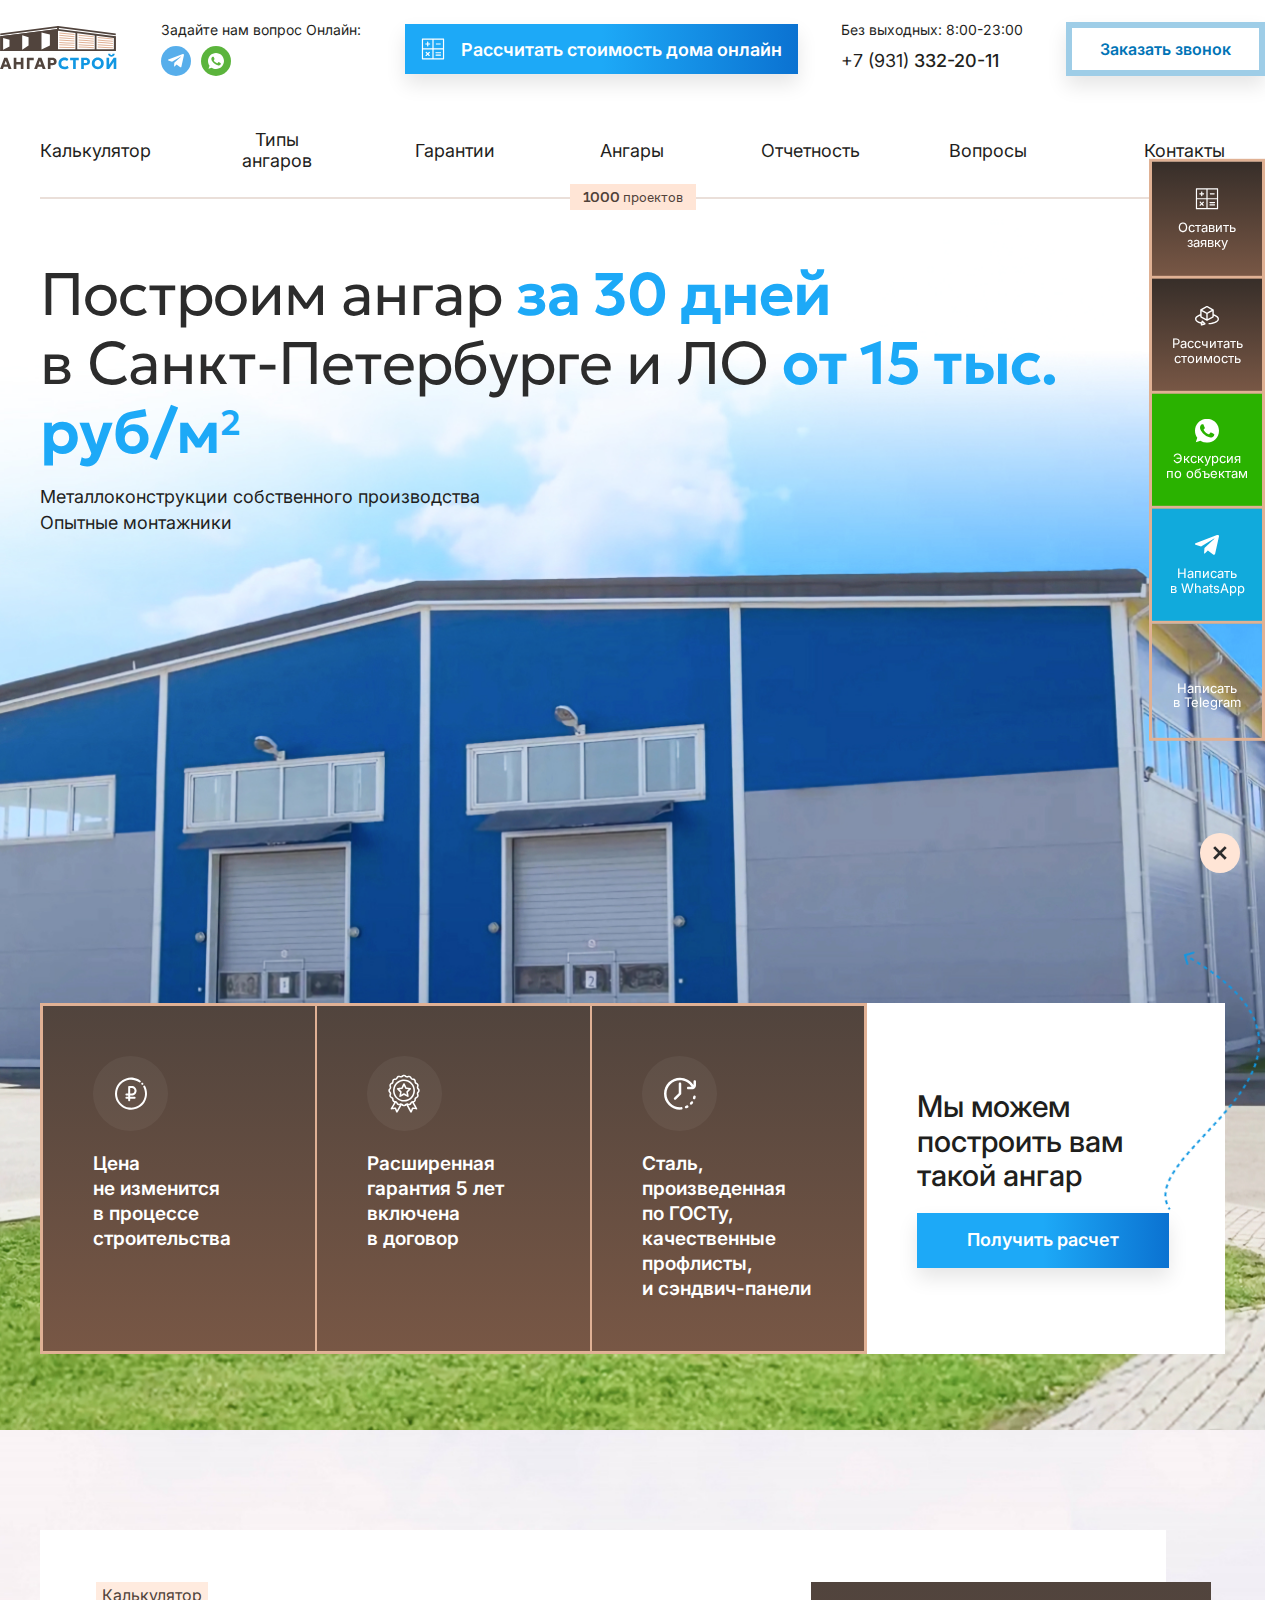
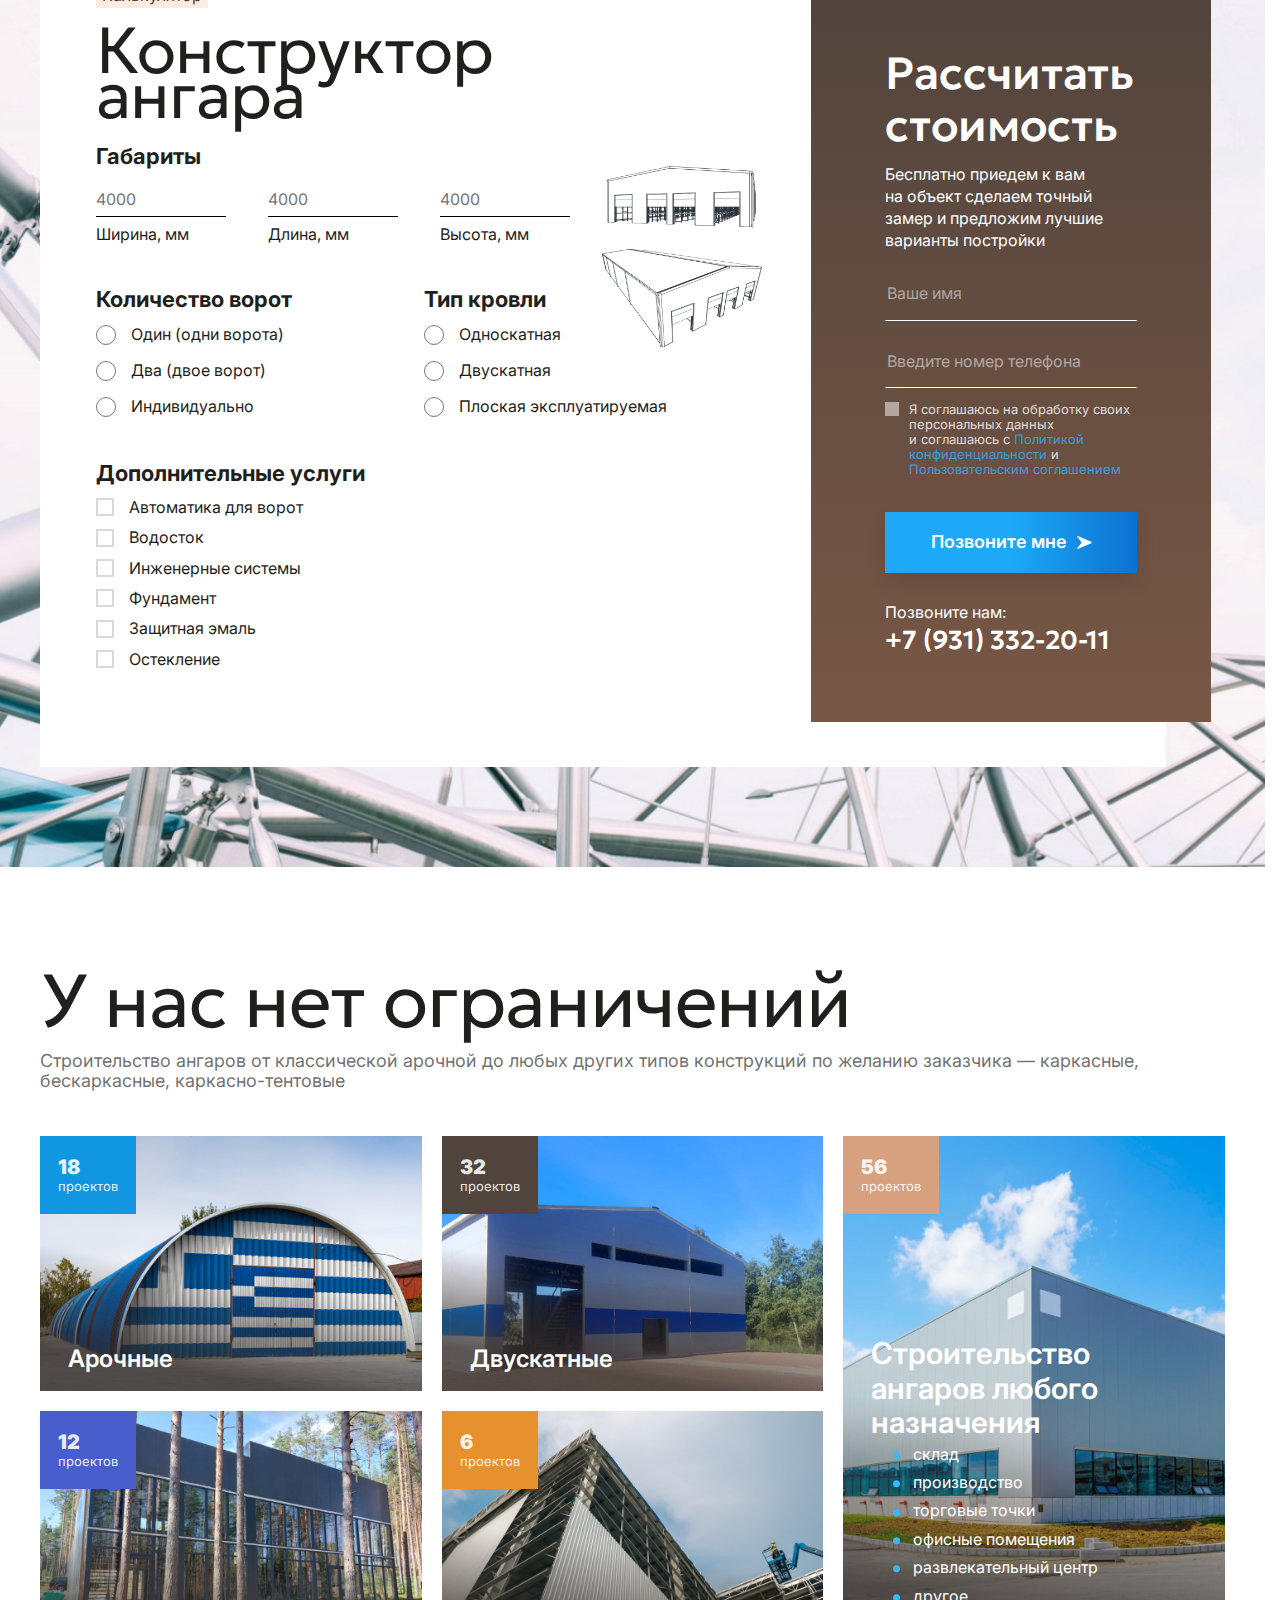
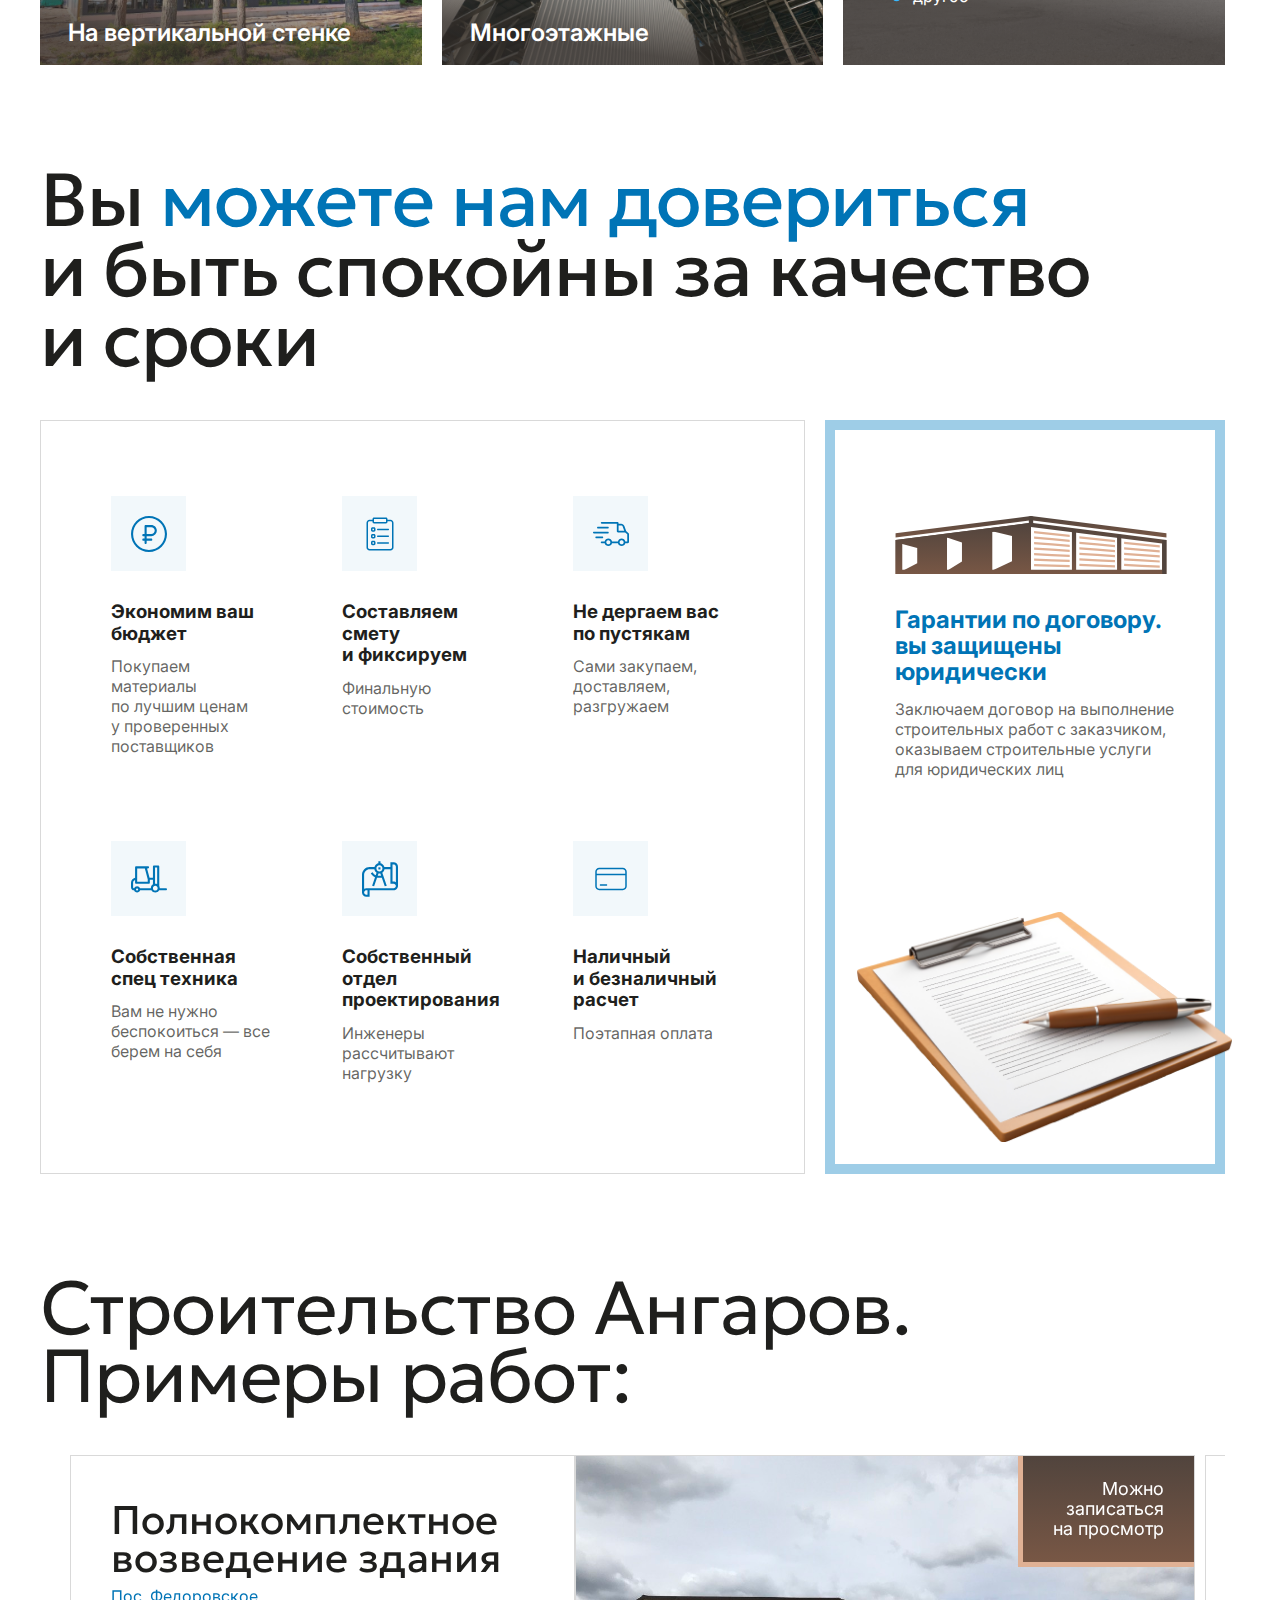
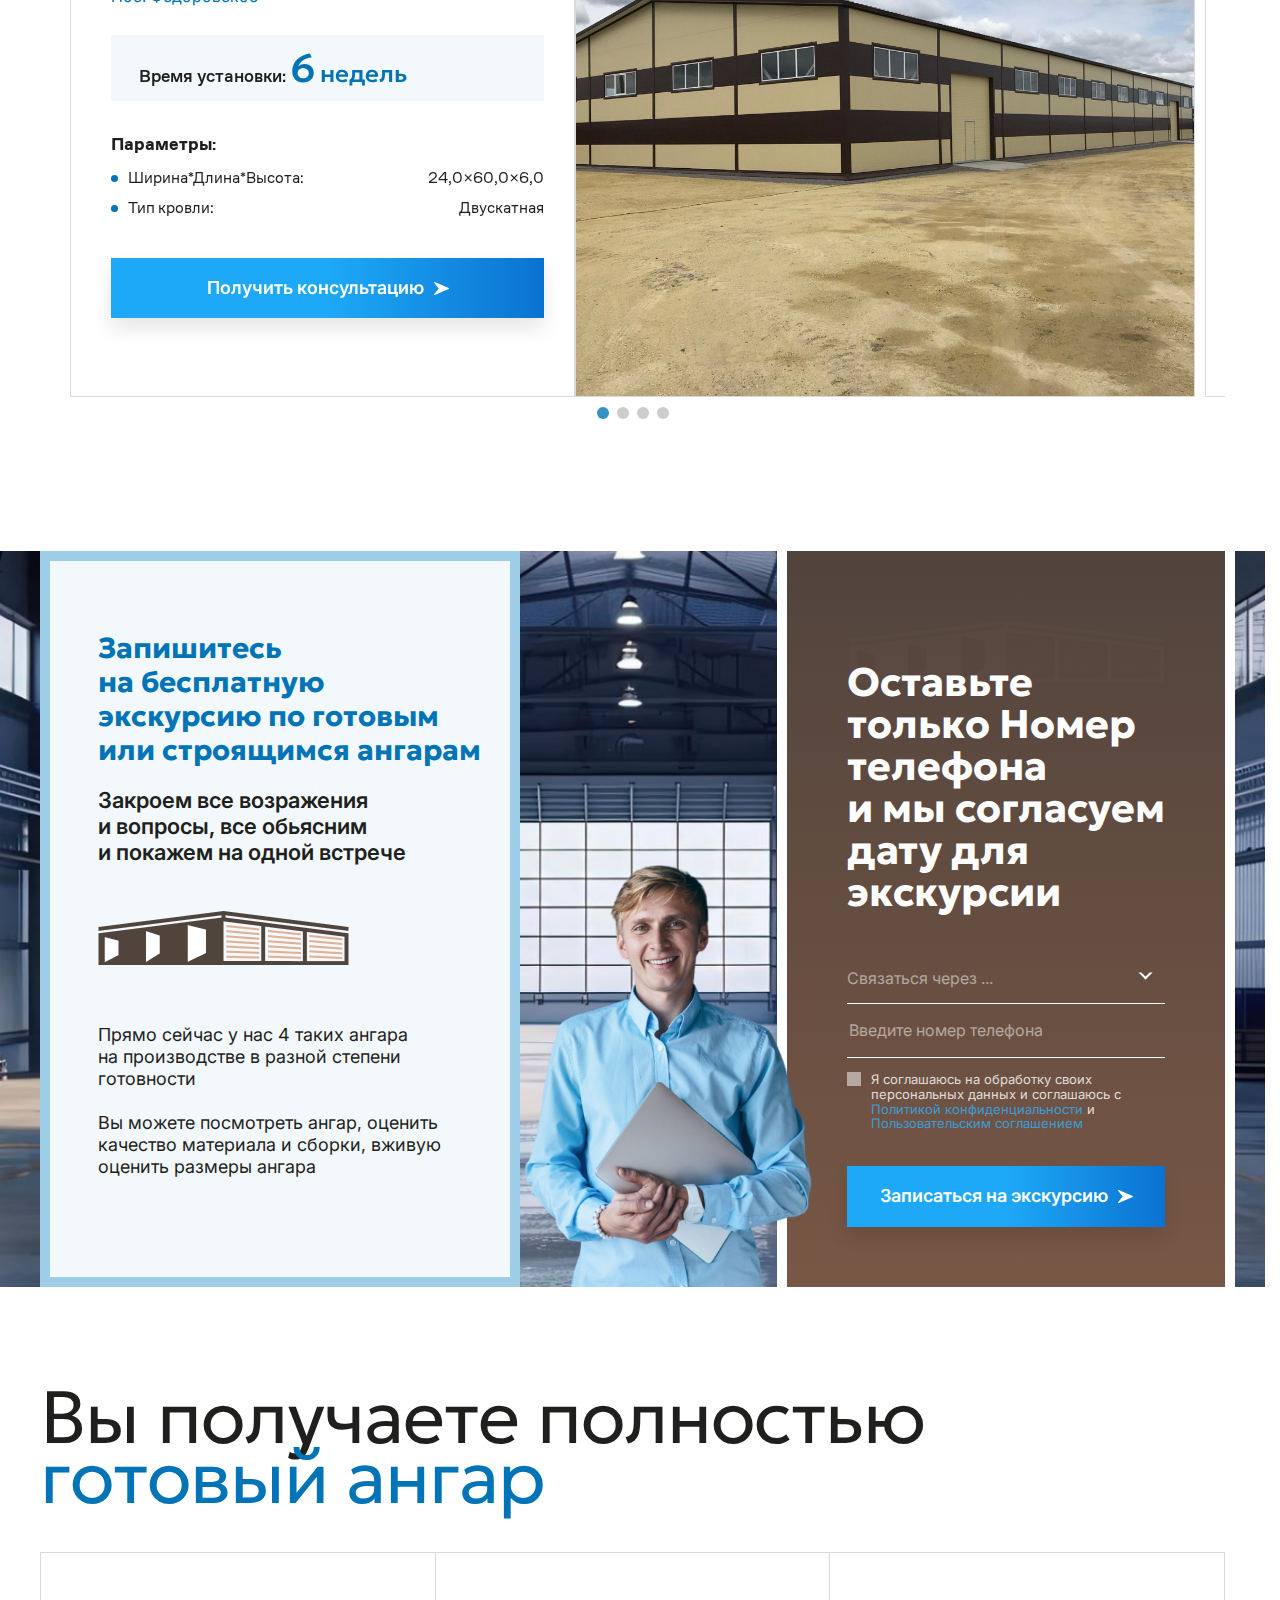
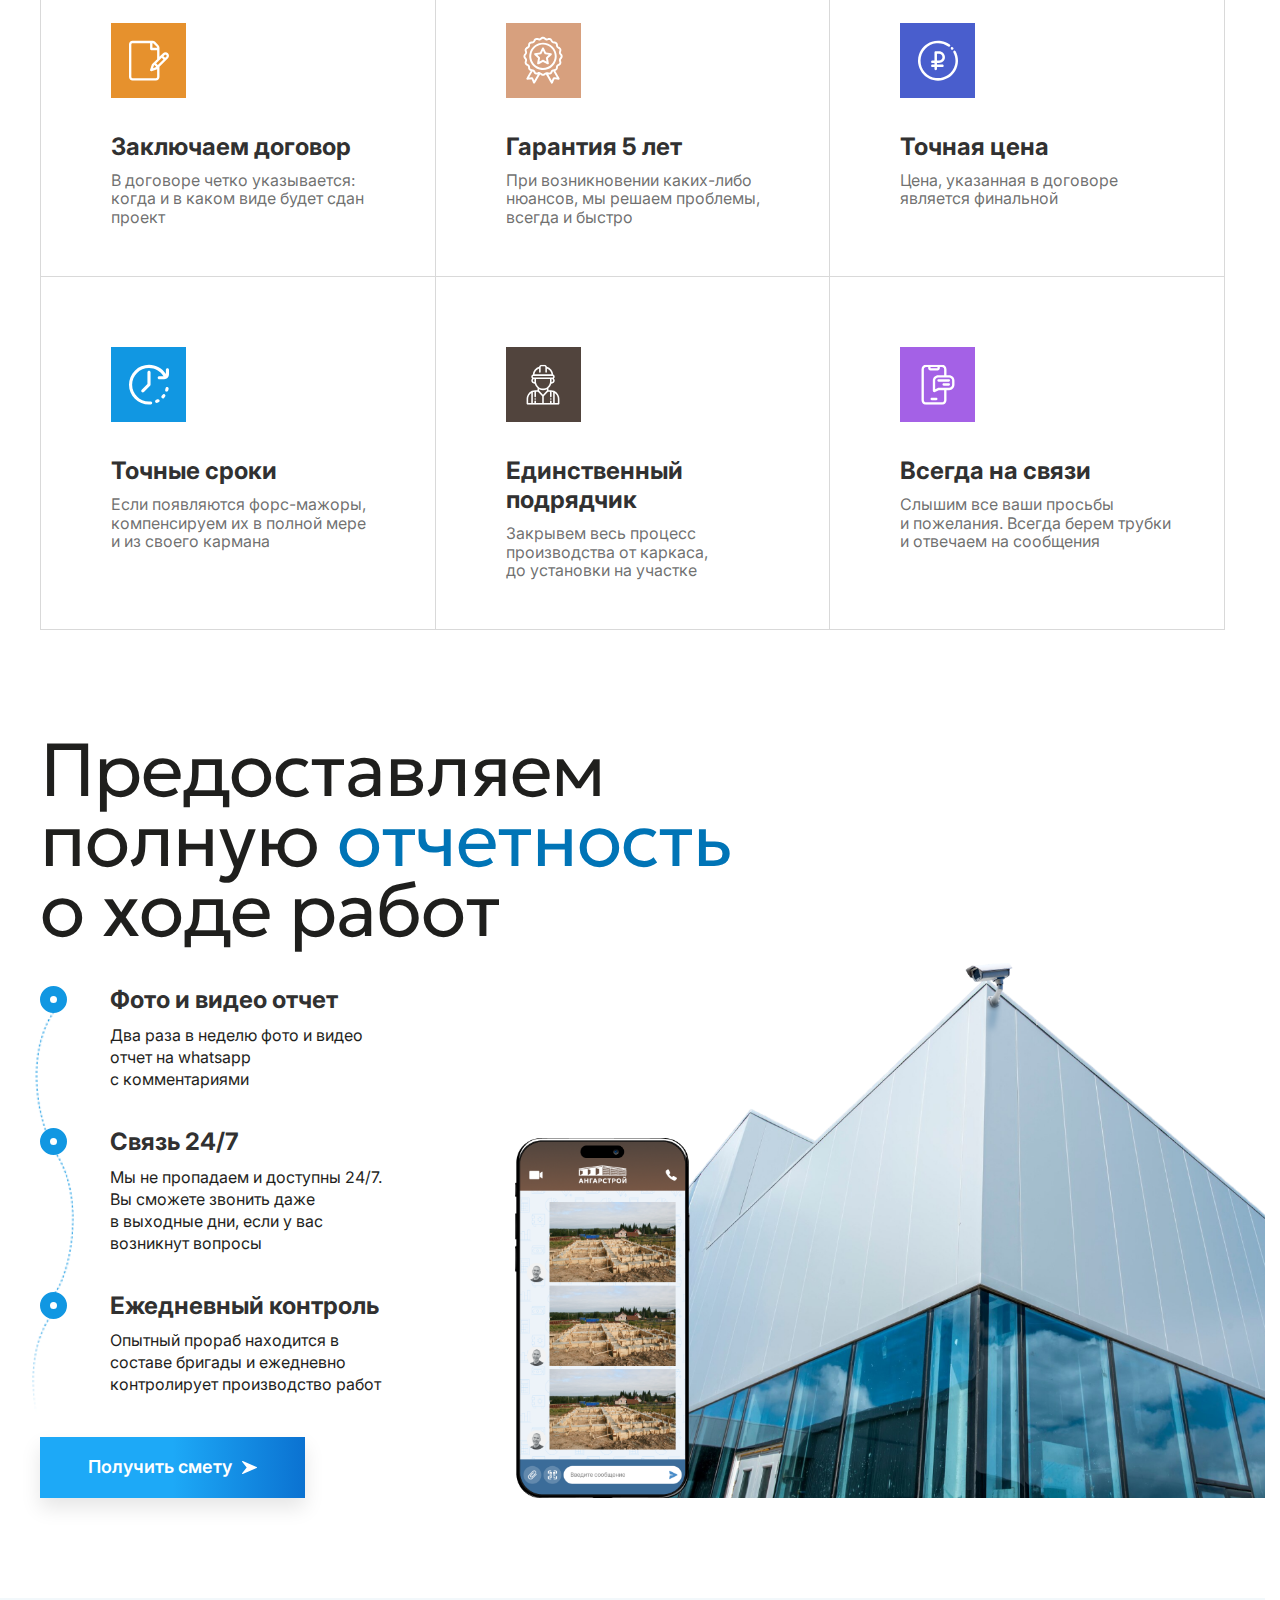
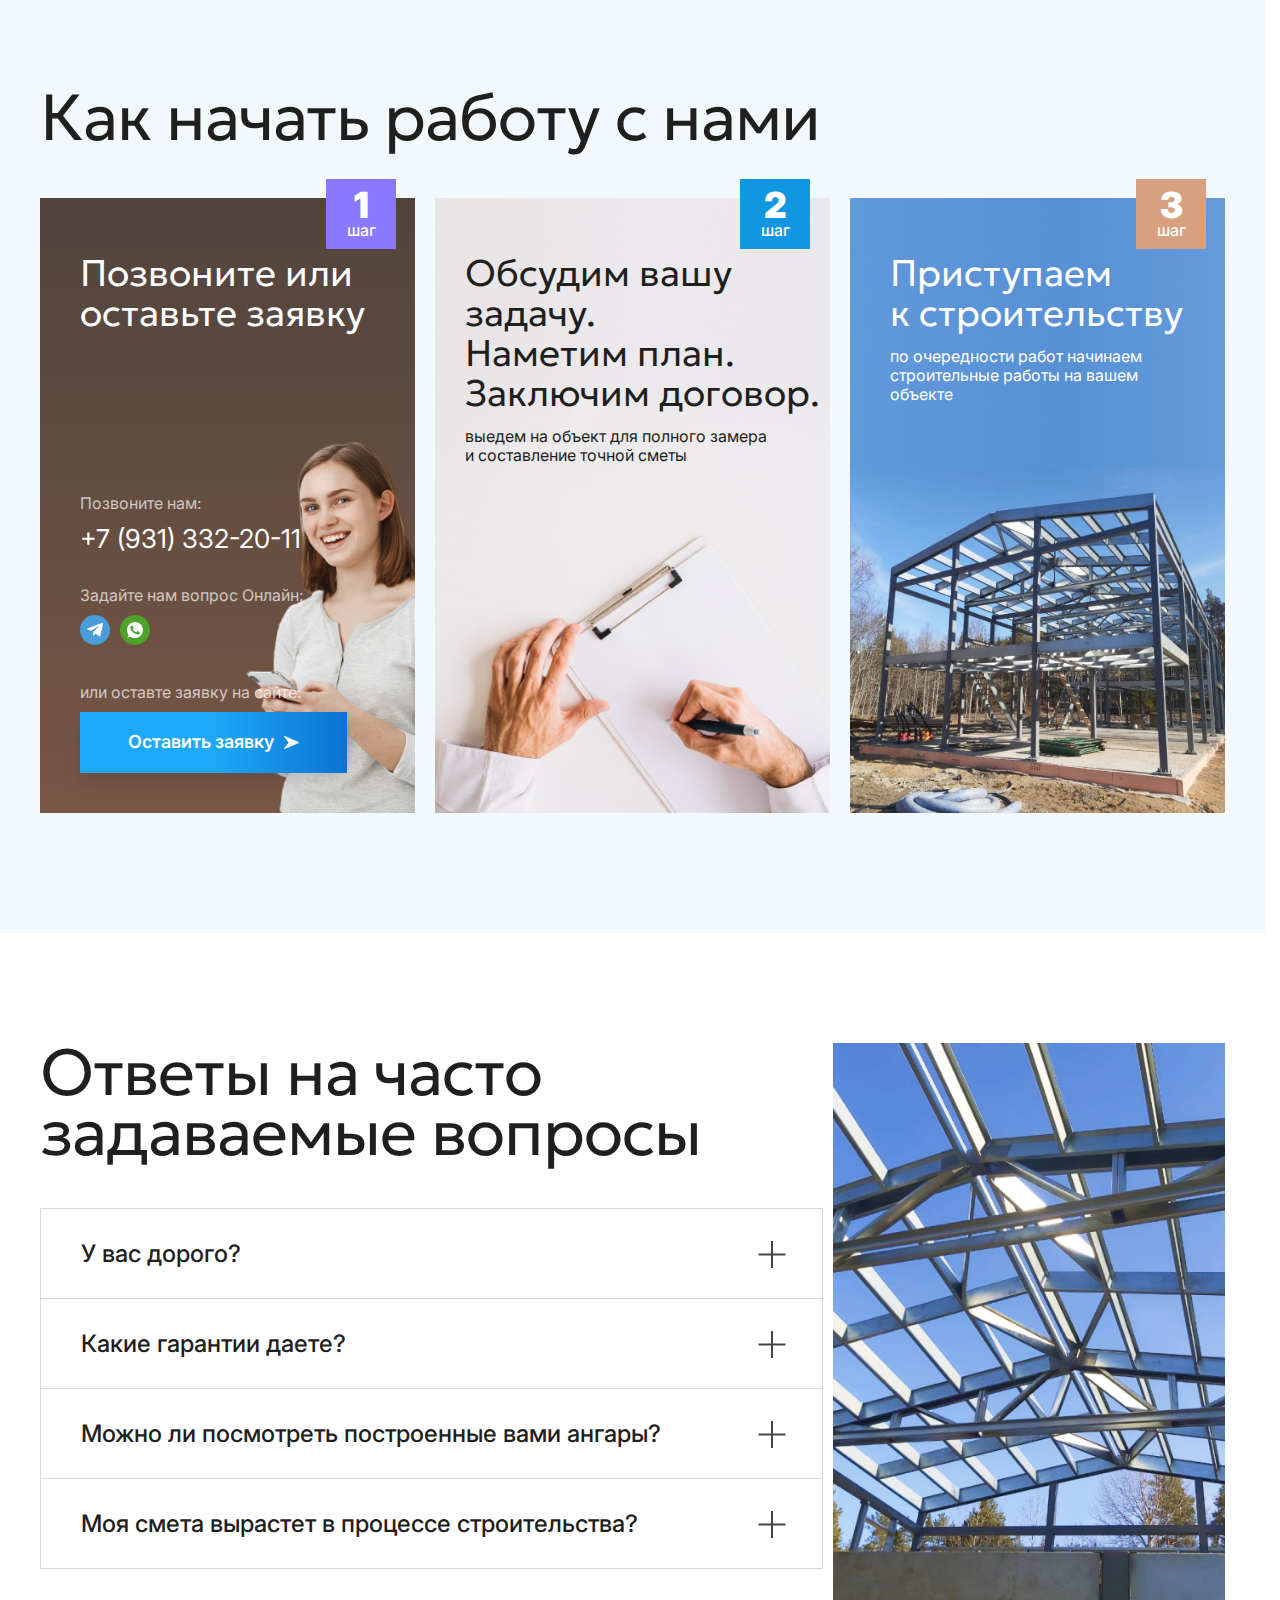
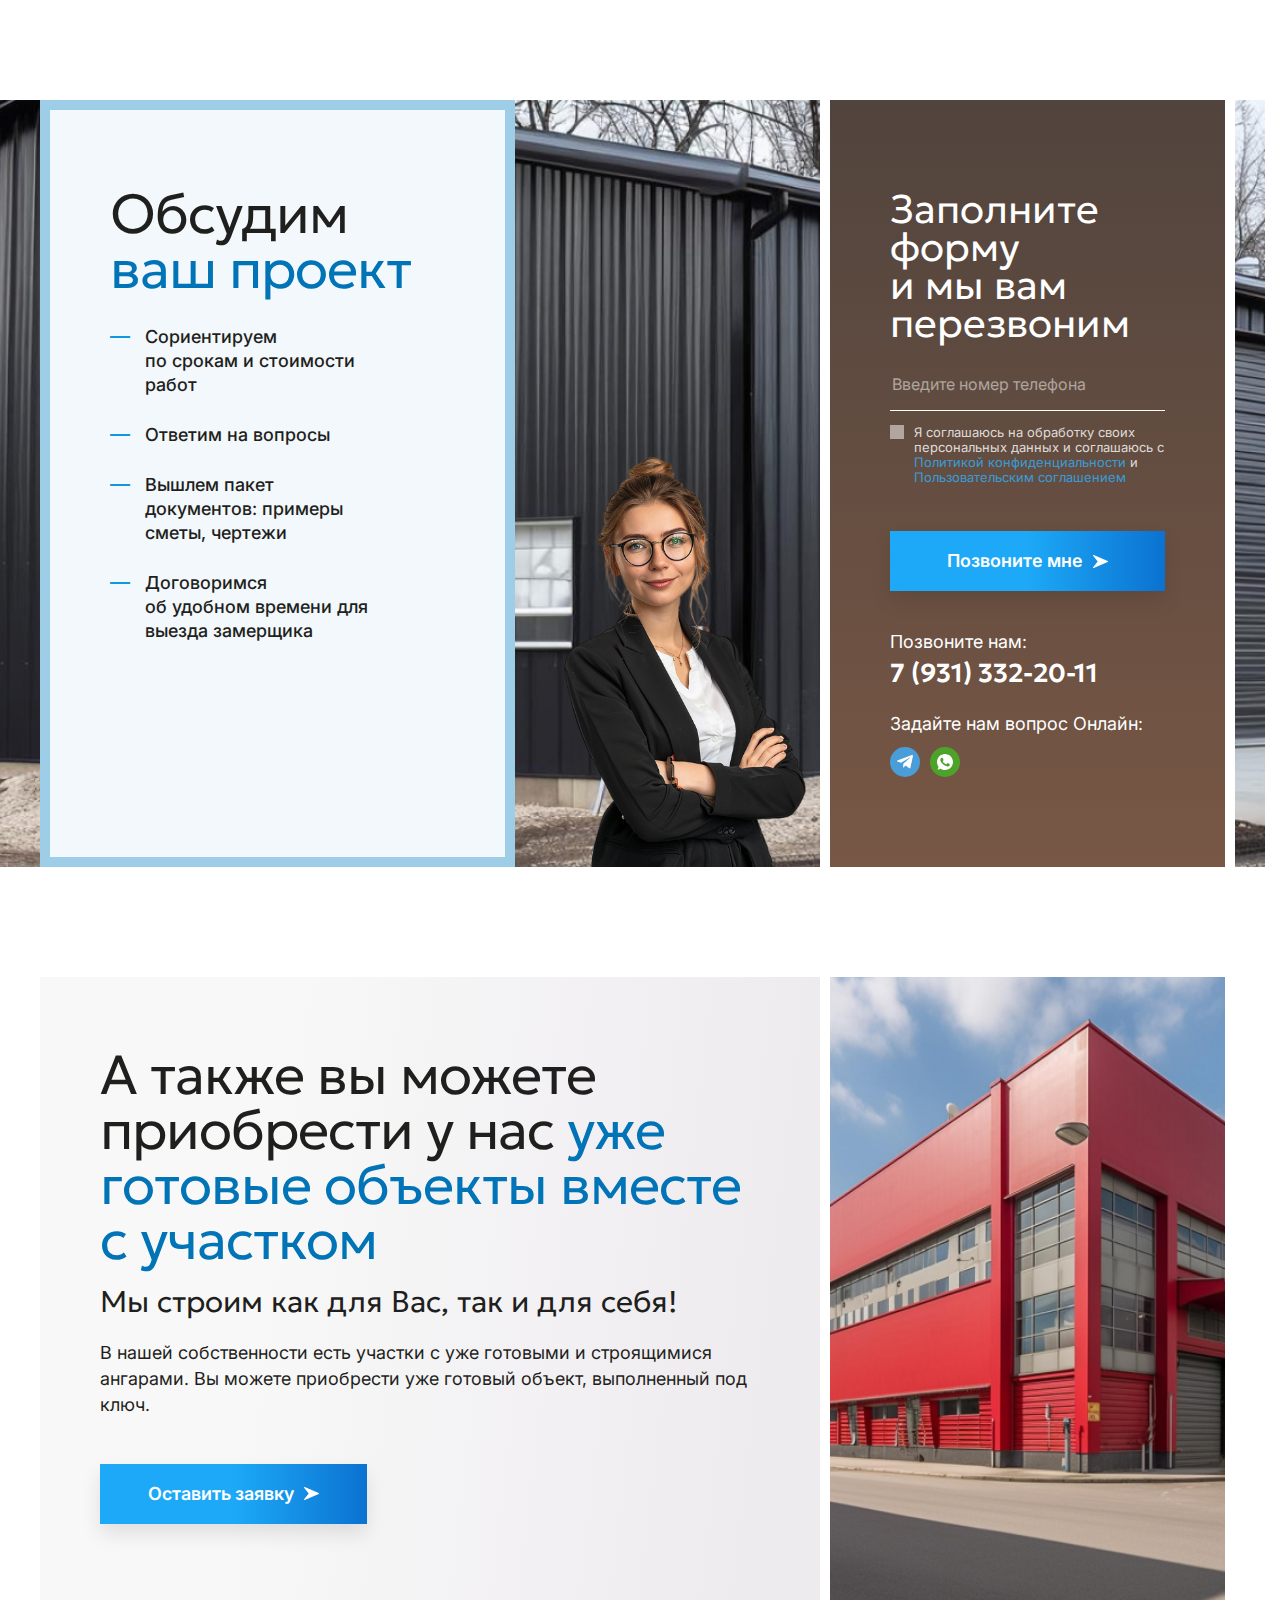
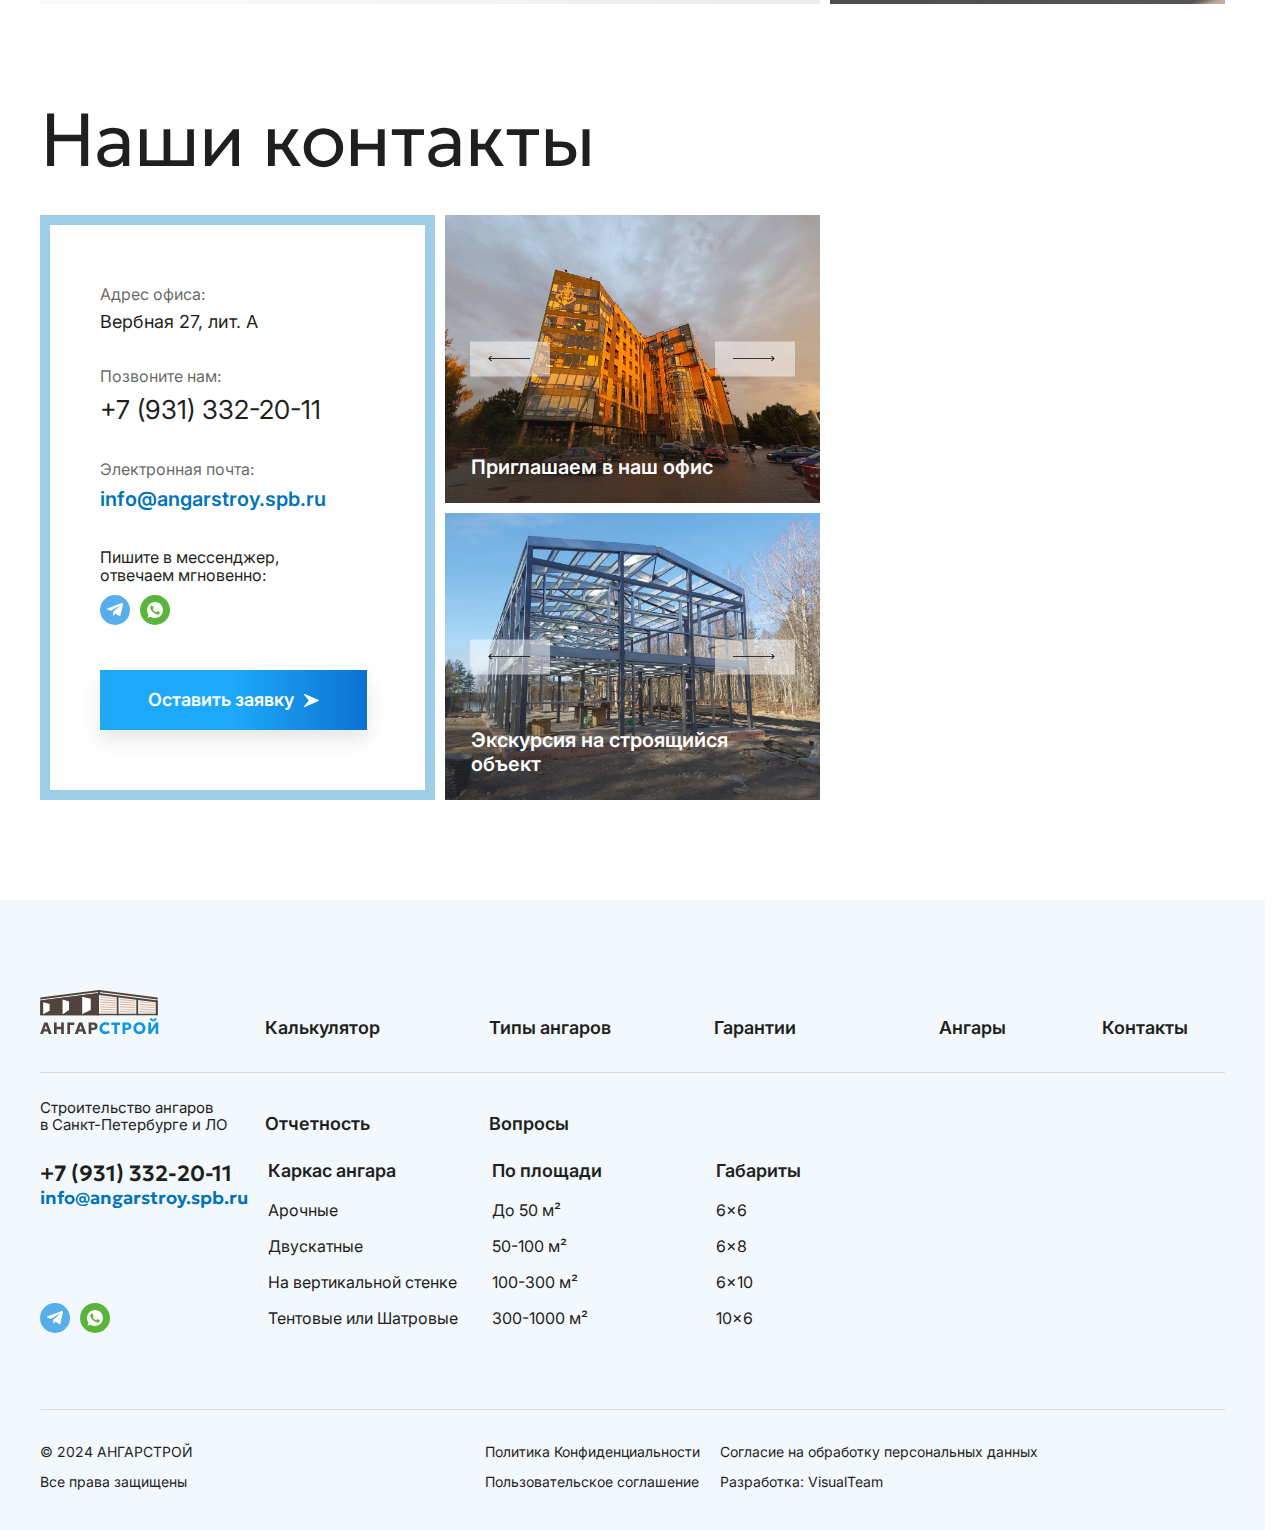
==== commit ec02d7b8: "feat: add edits" ====
--- a/index.html
+++ b/index.html
@@ -438,6 +438,10 @@
 
       <aside class="side-menu" id="sideMenu">
         <ul class="menu-list menu-opened">
+          <li class="menu-item phone">
+            <div class="svg-wrapp"></div>
+            <a class="menu-item-phone" href="tel:+79313322011"></a>
+          </li>
           <li class="menu-item">
             <div class="svg-wrapp"></div>
             <button class="menu-text aside-btn">Оставить заявку</button>
@@ -1658,7 +1662,7 @@
             <li class="start__item">
               <div class="span-wrapp"><span>2</span><span>шаг</span></div>
               <h3 class="start__subtitle geologica">
-                Обсудим вашу задачу. Наметим план. Заключим договор.
+                Обсудим вашу задачу. Наметим&nbsp;план. Заключим&nbsp;договор.
               </h3>
               <p class="start__desc">
                 выедем на&nbsp;объект для полного замера и&nbsp;составление
--- a/css/main.css
+++ b/css/main.css
@@ -2241,7 +2241,7 @@
 }
 
 .footer__social-list {
-  justify-content: center;
+  justify-content: flex-start;
 }
 
 .social__list {
--- a/css/media.css
+++ b/css/media.css
@@ -5,6 +5,9 @@
   display: none;
 }
 
+.menu-item.phone {
+  display: none;
+}
 @media (max-height: 830px) {
   .menu-item {
     gap: 6px;
@@ -630,6 +633,7 @@
 
   .about {
     padding-top: 60px;
+    margin-bottom: 60px;
   }
 
   .about__title {
@@ -1063,6 +1067,18 @@
     border-right: 1px solid #e0b194;
   }
 
+  .menu-item.phone {
+    display: block;
+  }
+
+  .menu-item-phone {
+    position: absolute;
+    top: 0;
+    left: 0;
+    bottom: 0;
+    right: 0;
+  }
+
   /* тест */
 
   .container {
@@ -1071,6 +1087,10 @@
 
   .about__item:not(.about__item#work) {
     margin: 0 10px;
+  }
+
+  .service__wrapp-second {
+    margin-bottom: 20px;
   }
 
   .about__item:not(.about__item#work) .about__title {
@@ -1107,7 +1127,7 @@
   }
 
   .view__body--mobile {
-    padding: 0 20px 330px;
+    padding: 20px 20px 330px;
     background: url("../img/main-img-mobile.jpg") no-repeat center bottom / 100%;
   }
 
@@ -1258,6 +1278,10 @@
 
   .benefit__text {
     font-size: 15px;
+  }
+
+  .question__title {
+    margin-left: 20px;
   }
 
   .report {
@@ -1418,6 +1442,10 @@
     background: url("../img/tg-icon.svg") no-repeat center center / 22px,
       #45a5e9e6;
   }
+  .footer__social-list {
+    justify-content: center;
+  }
+
   .social__item:nth-child(2) {
     background: url("../img/wa-icon.svg") no-repeat center center / 22px,
       #49ac27e6;
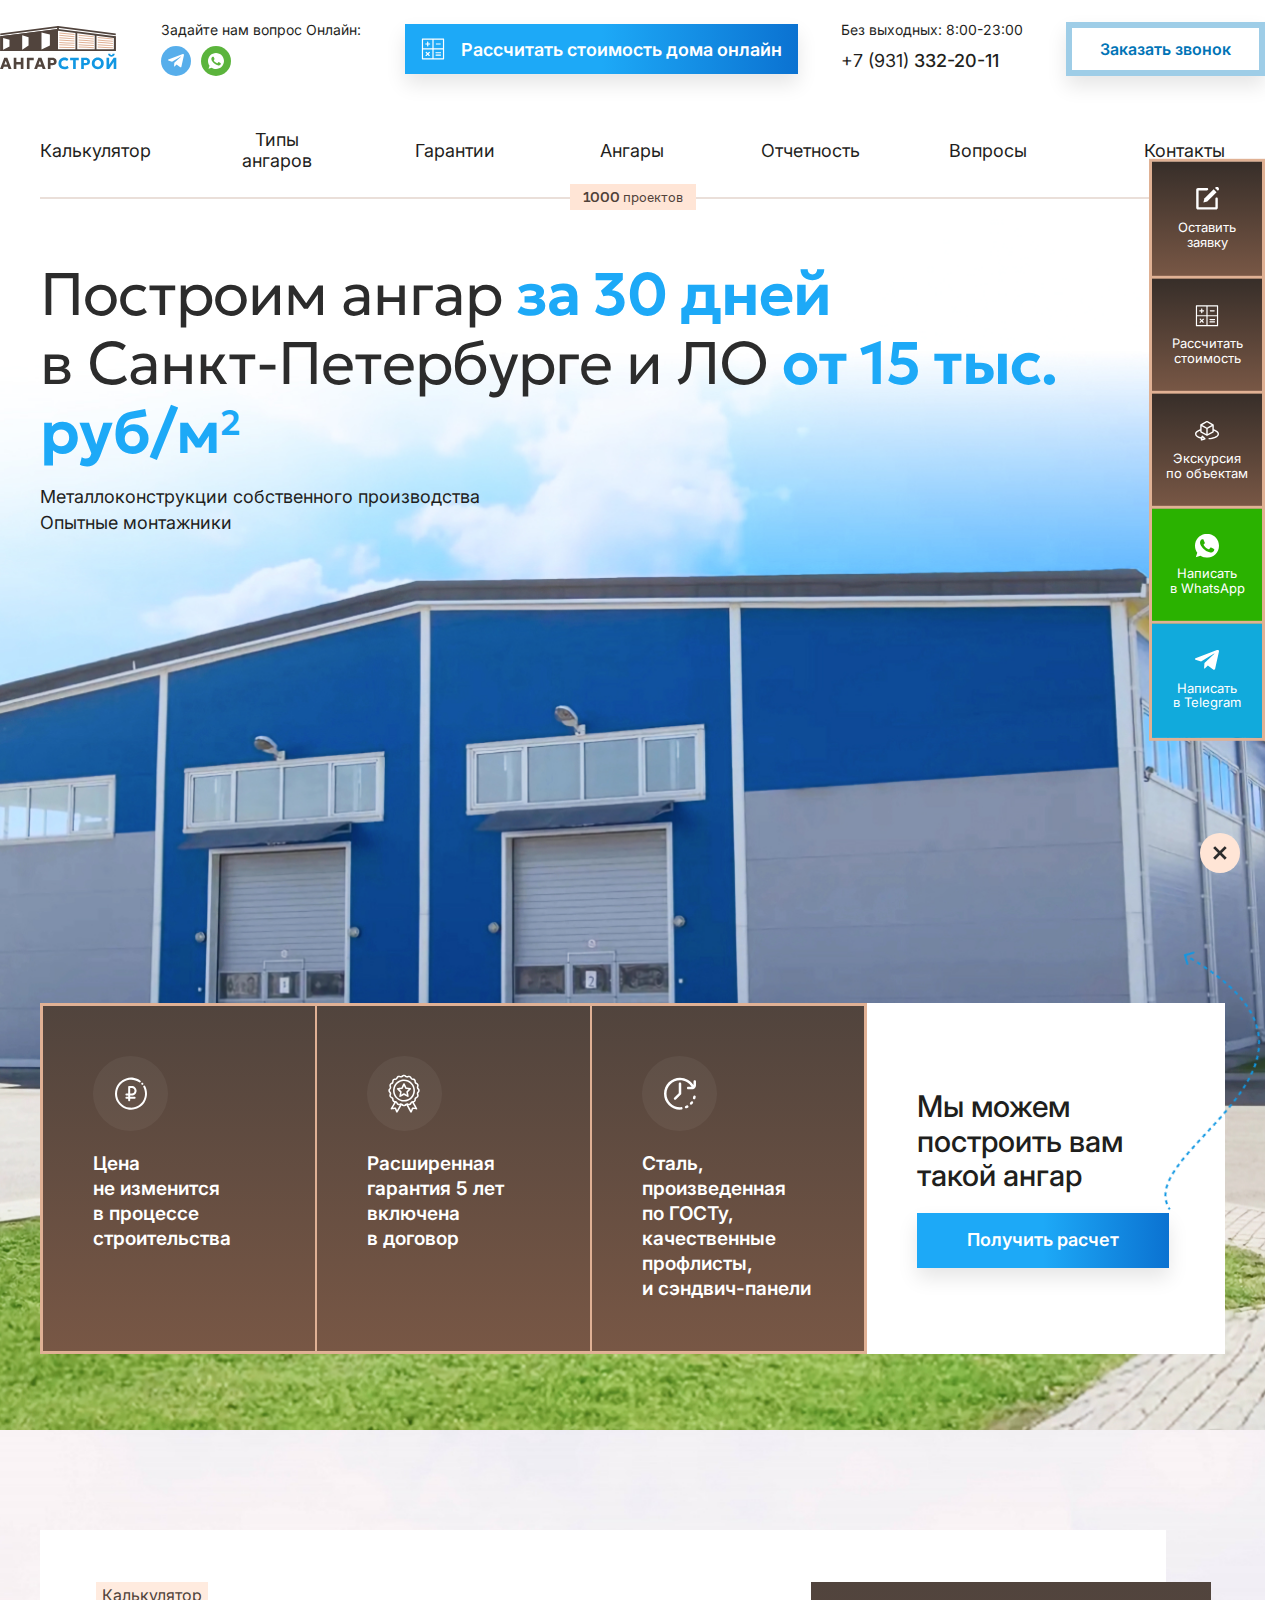
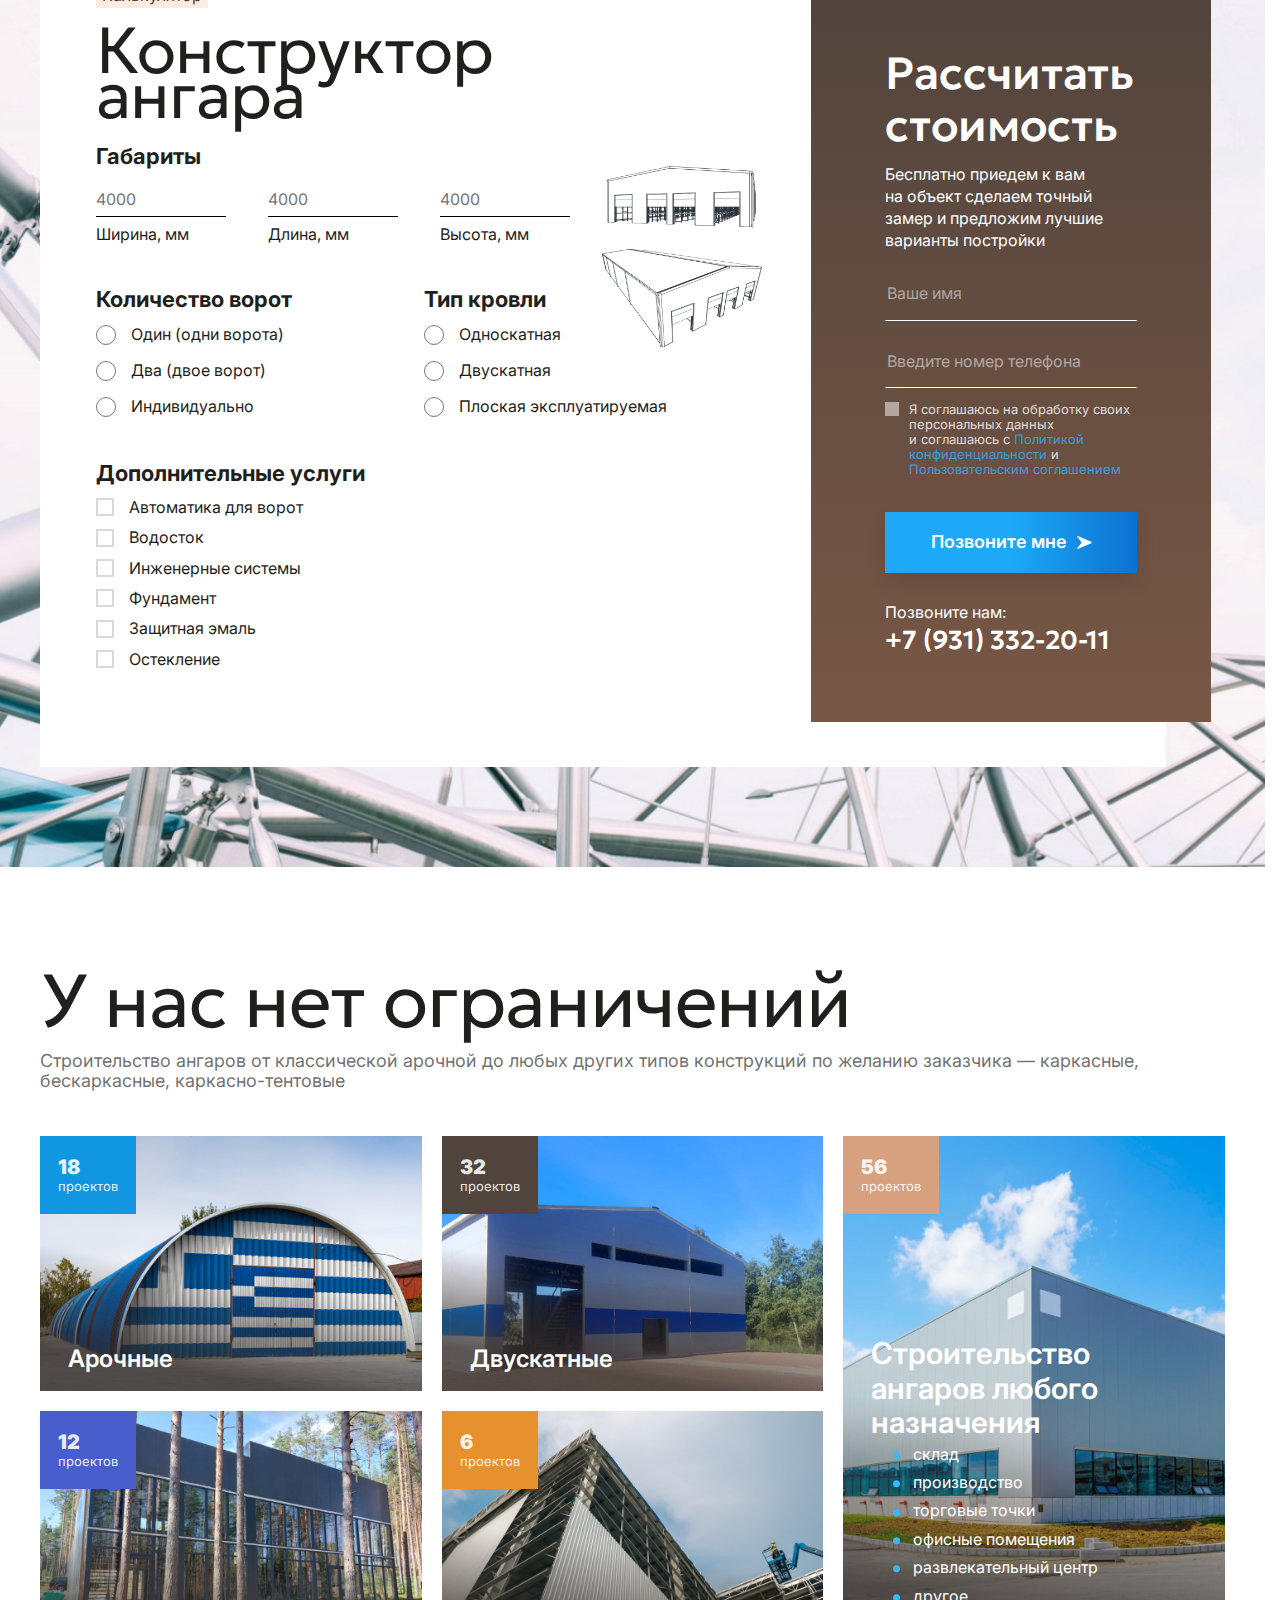
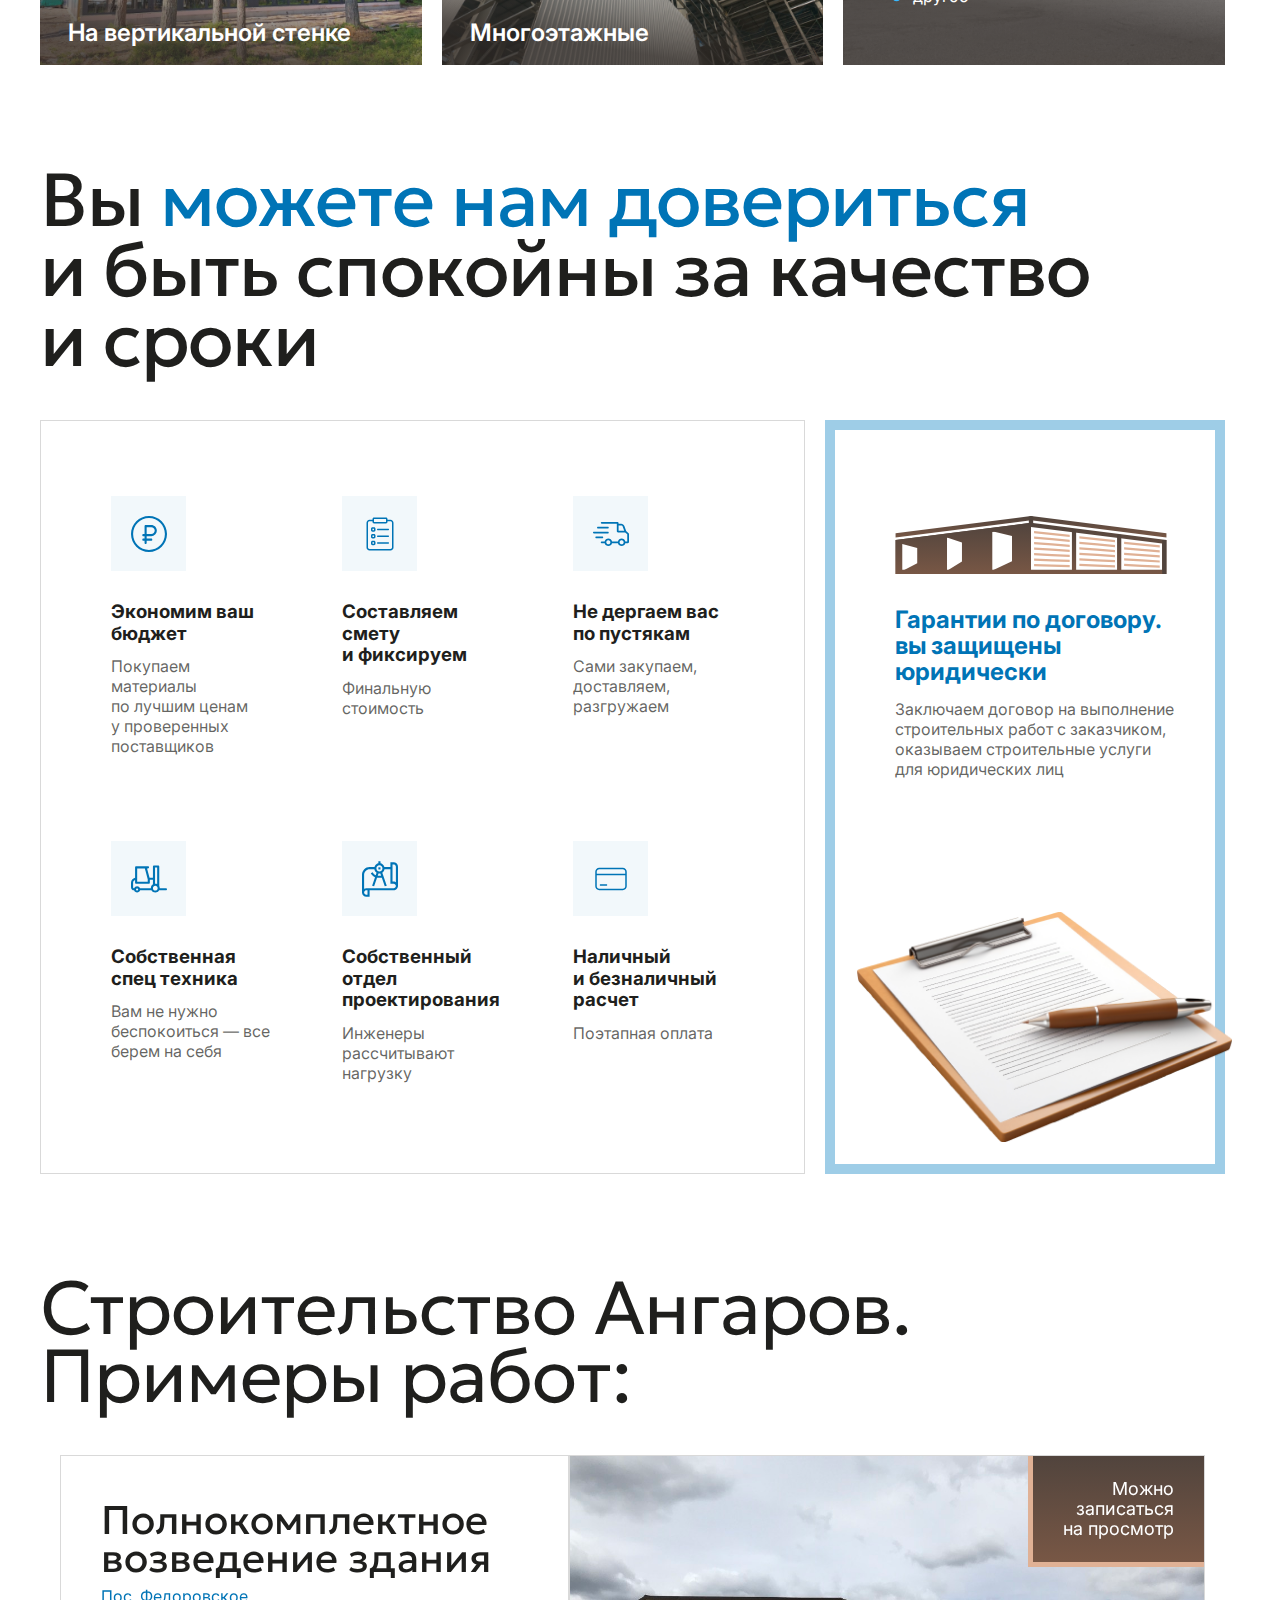
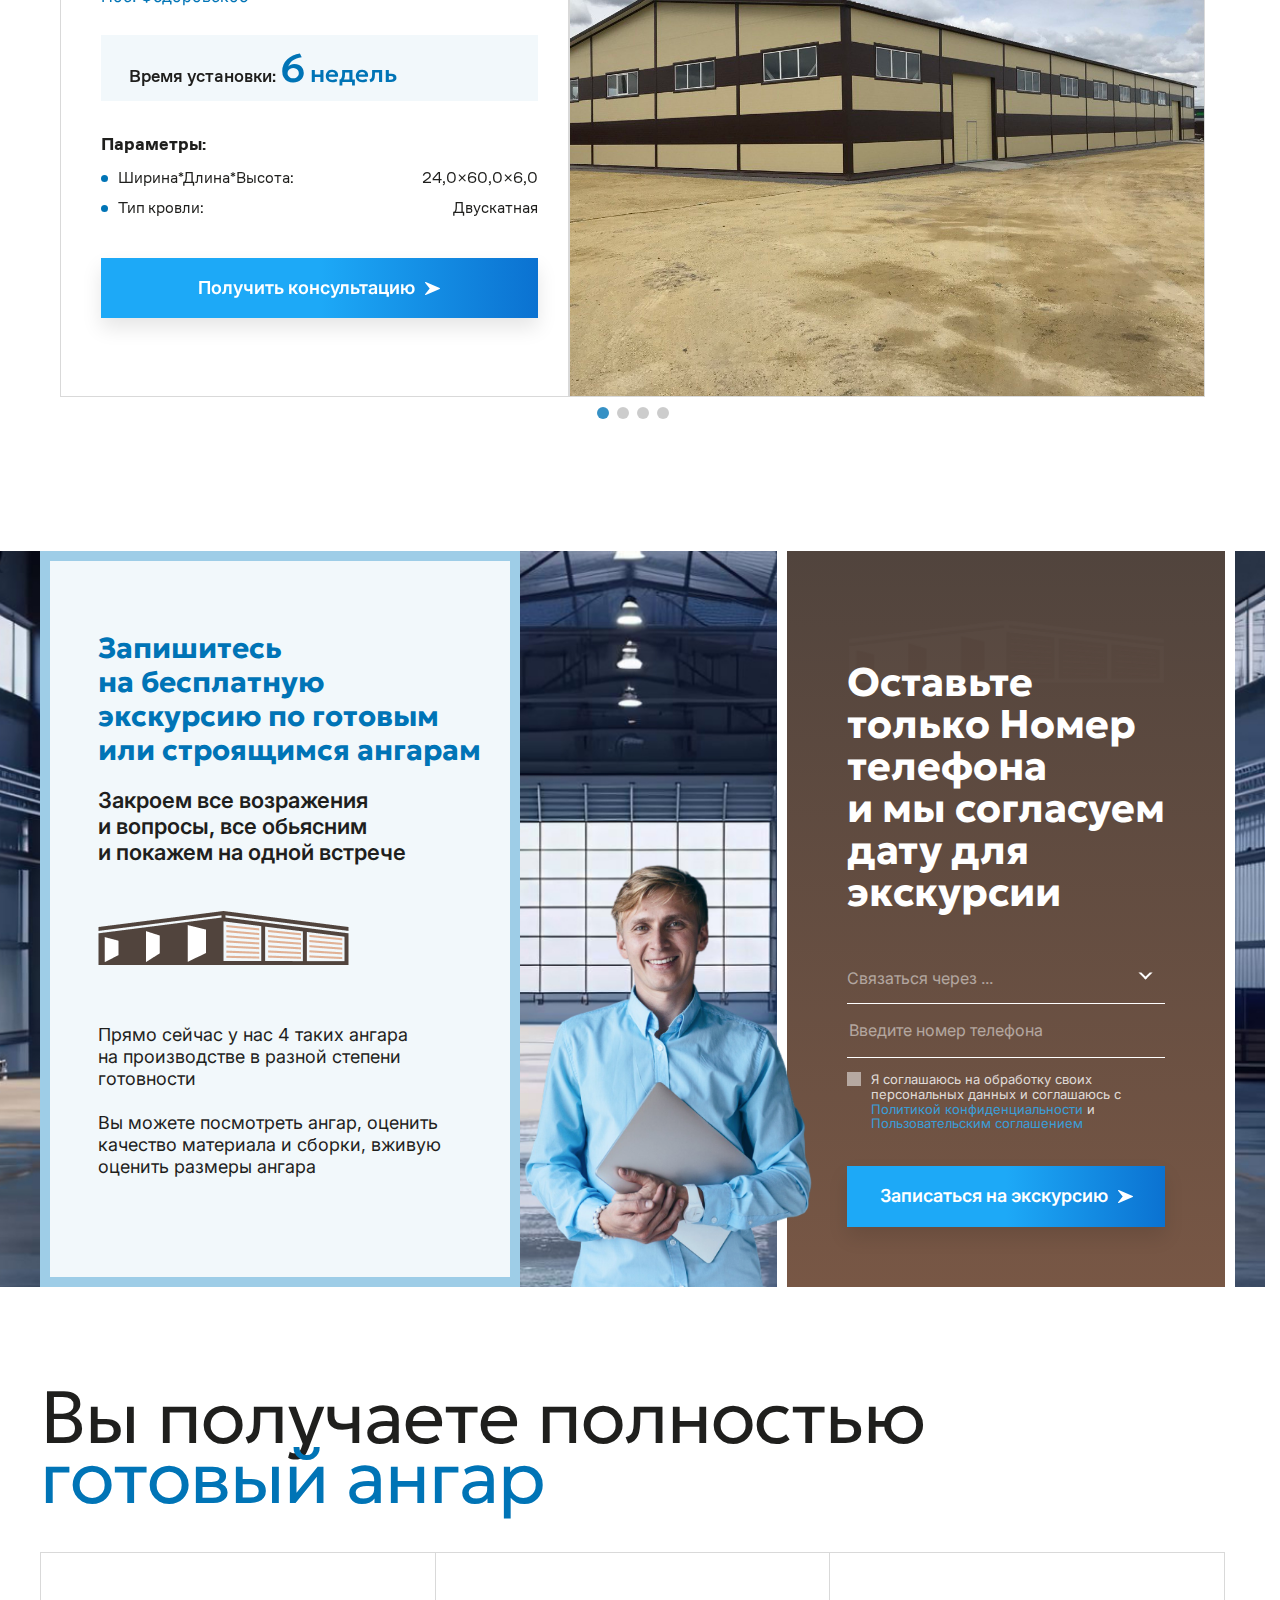
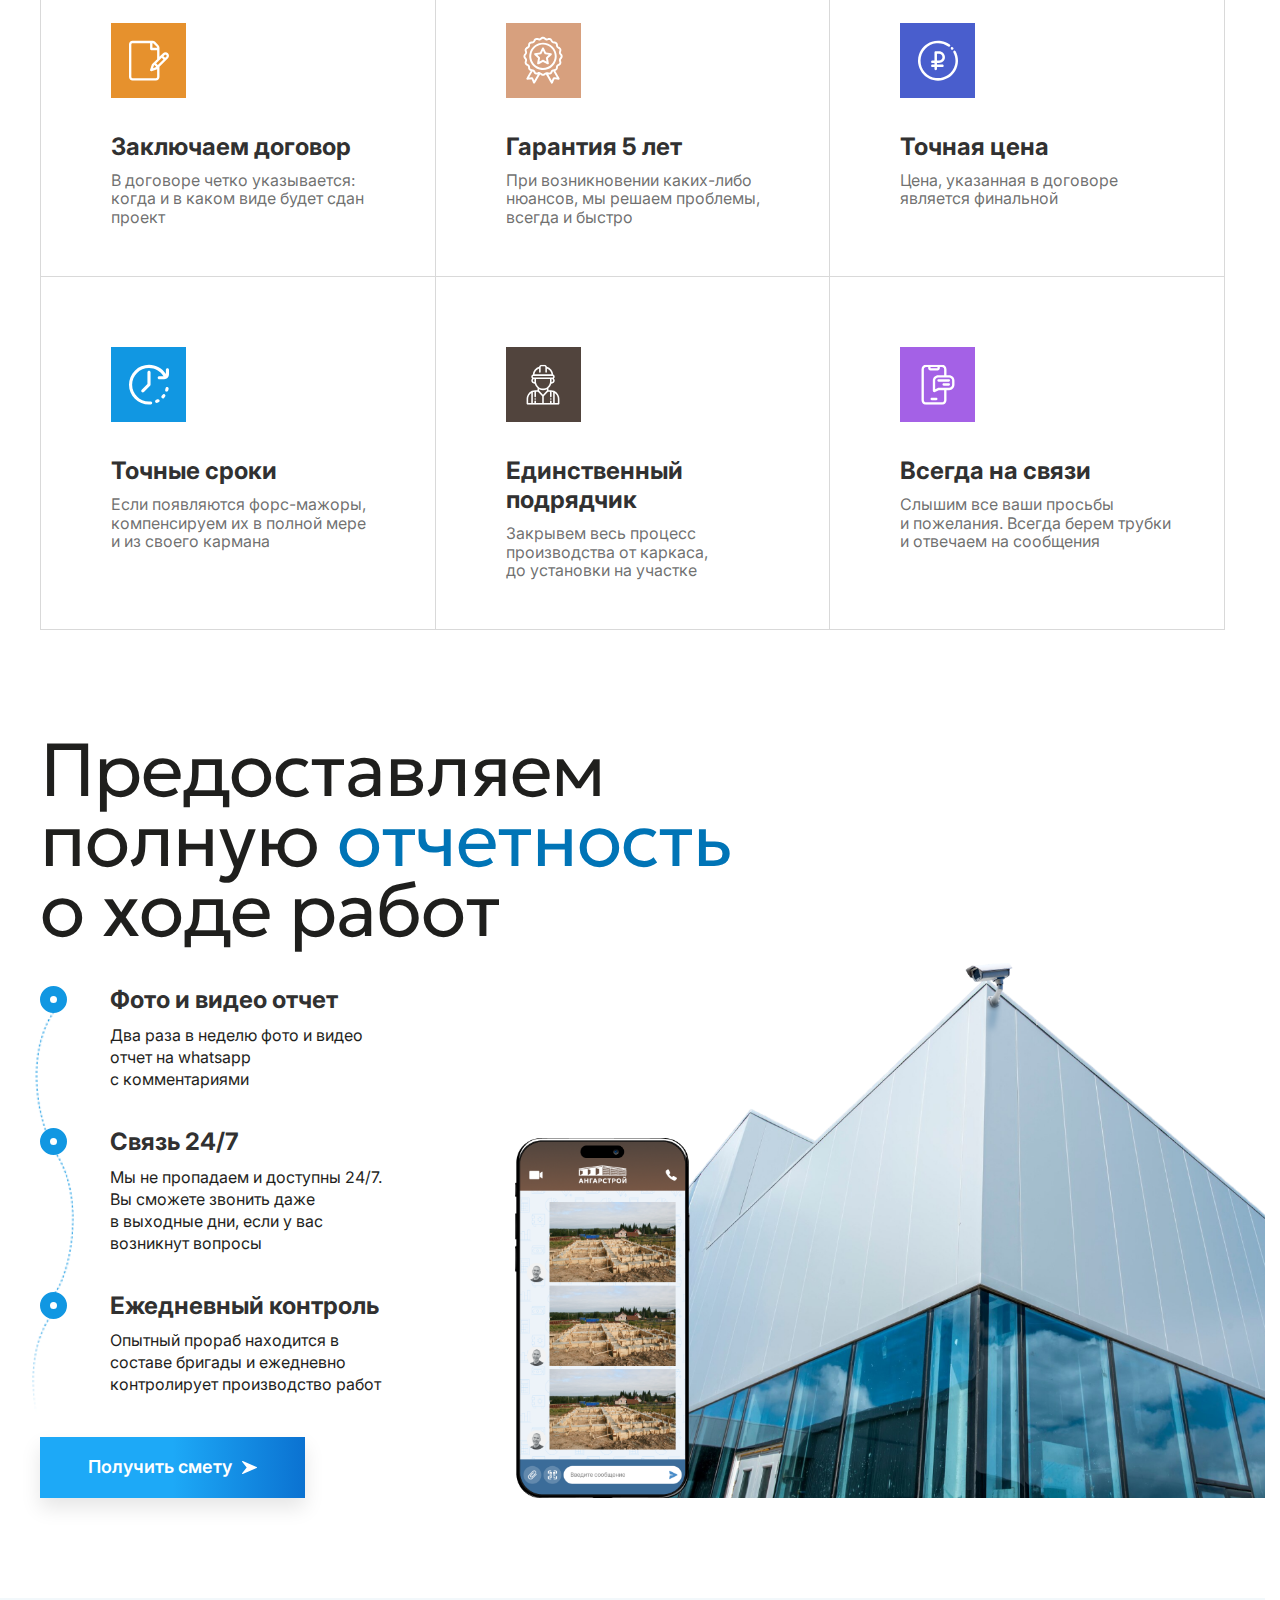
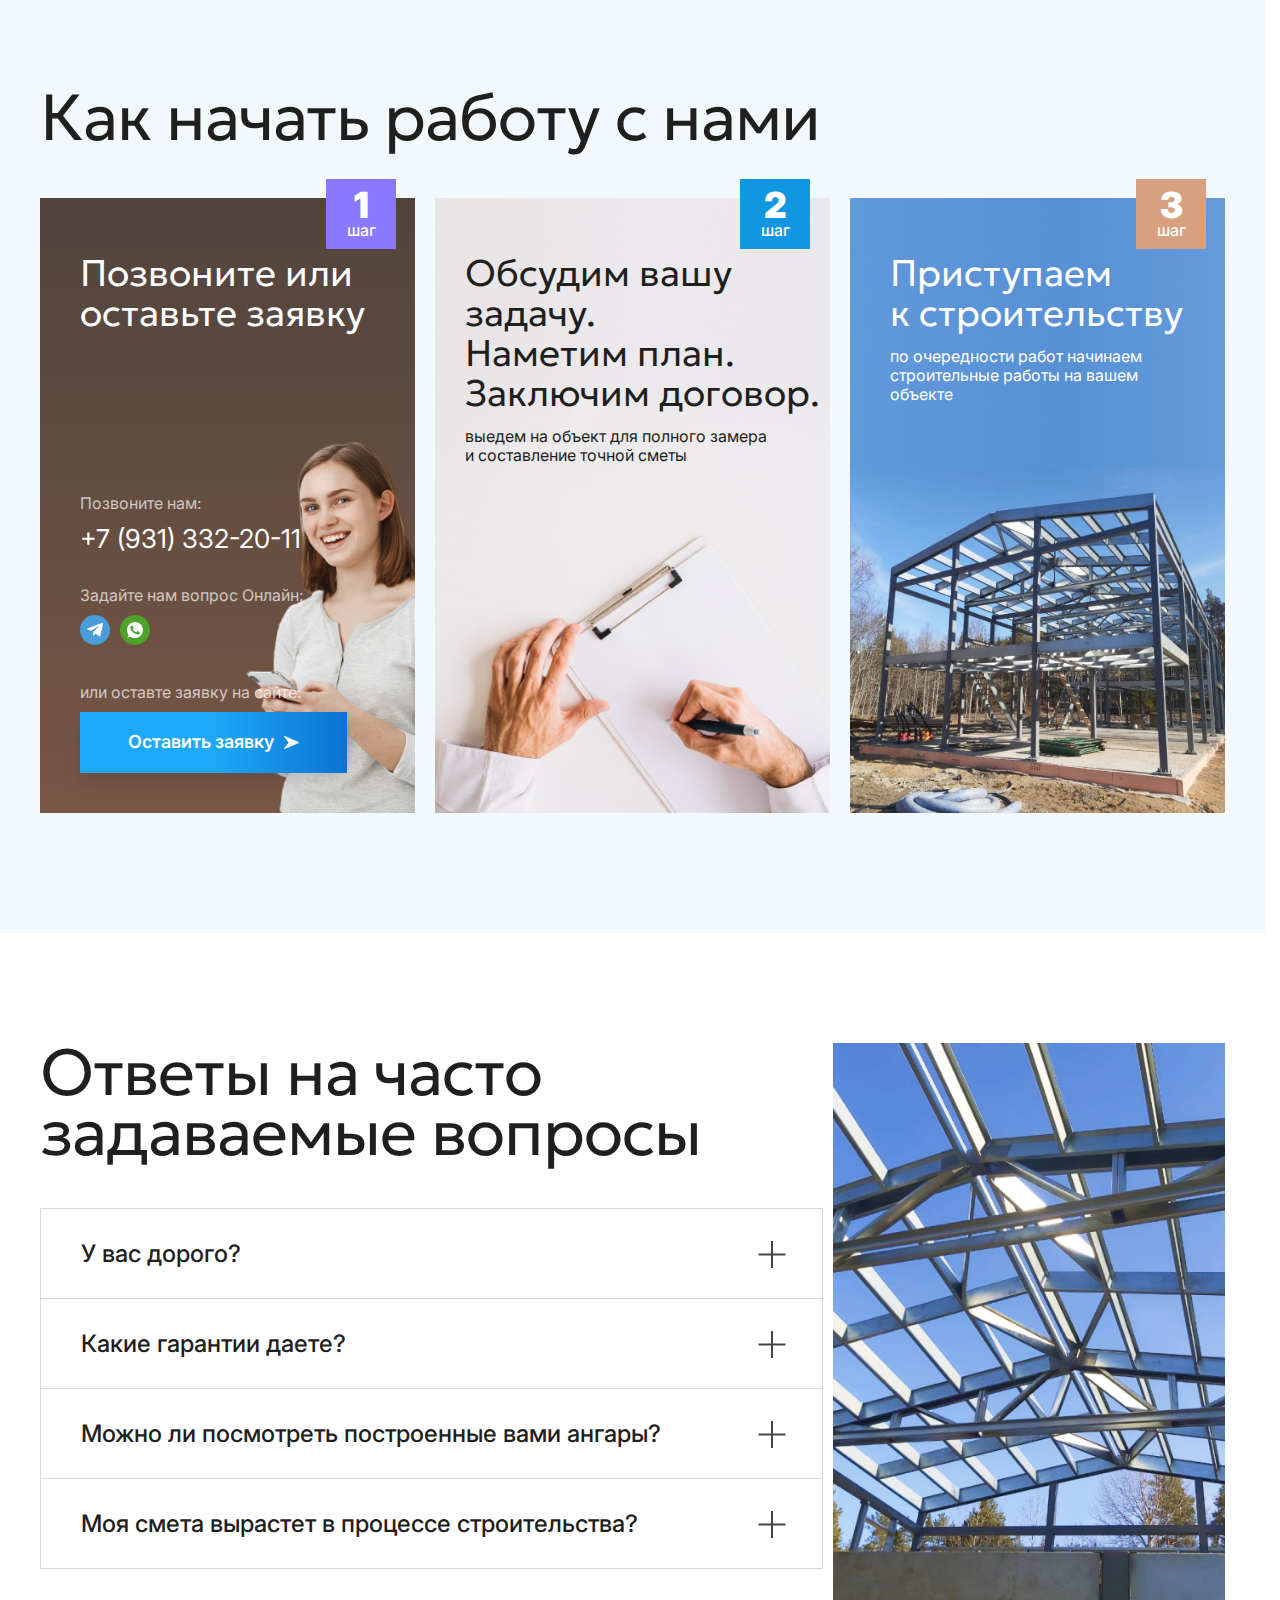
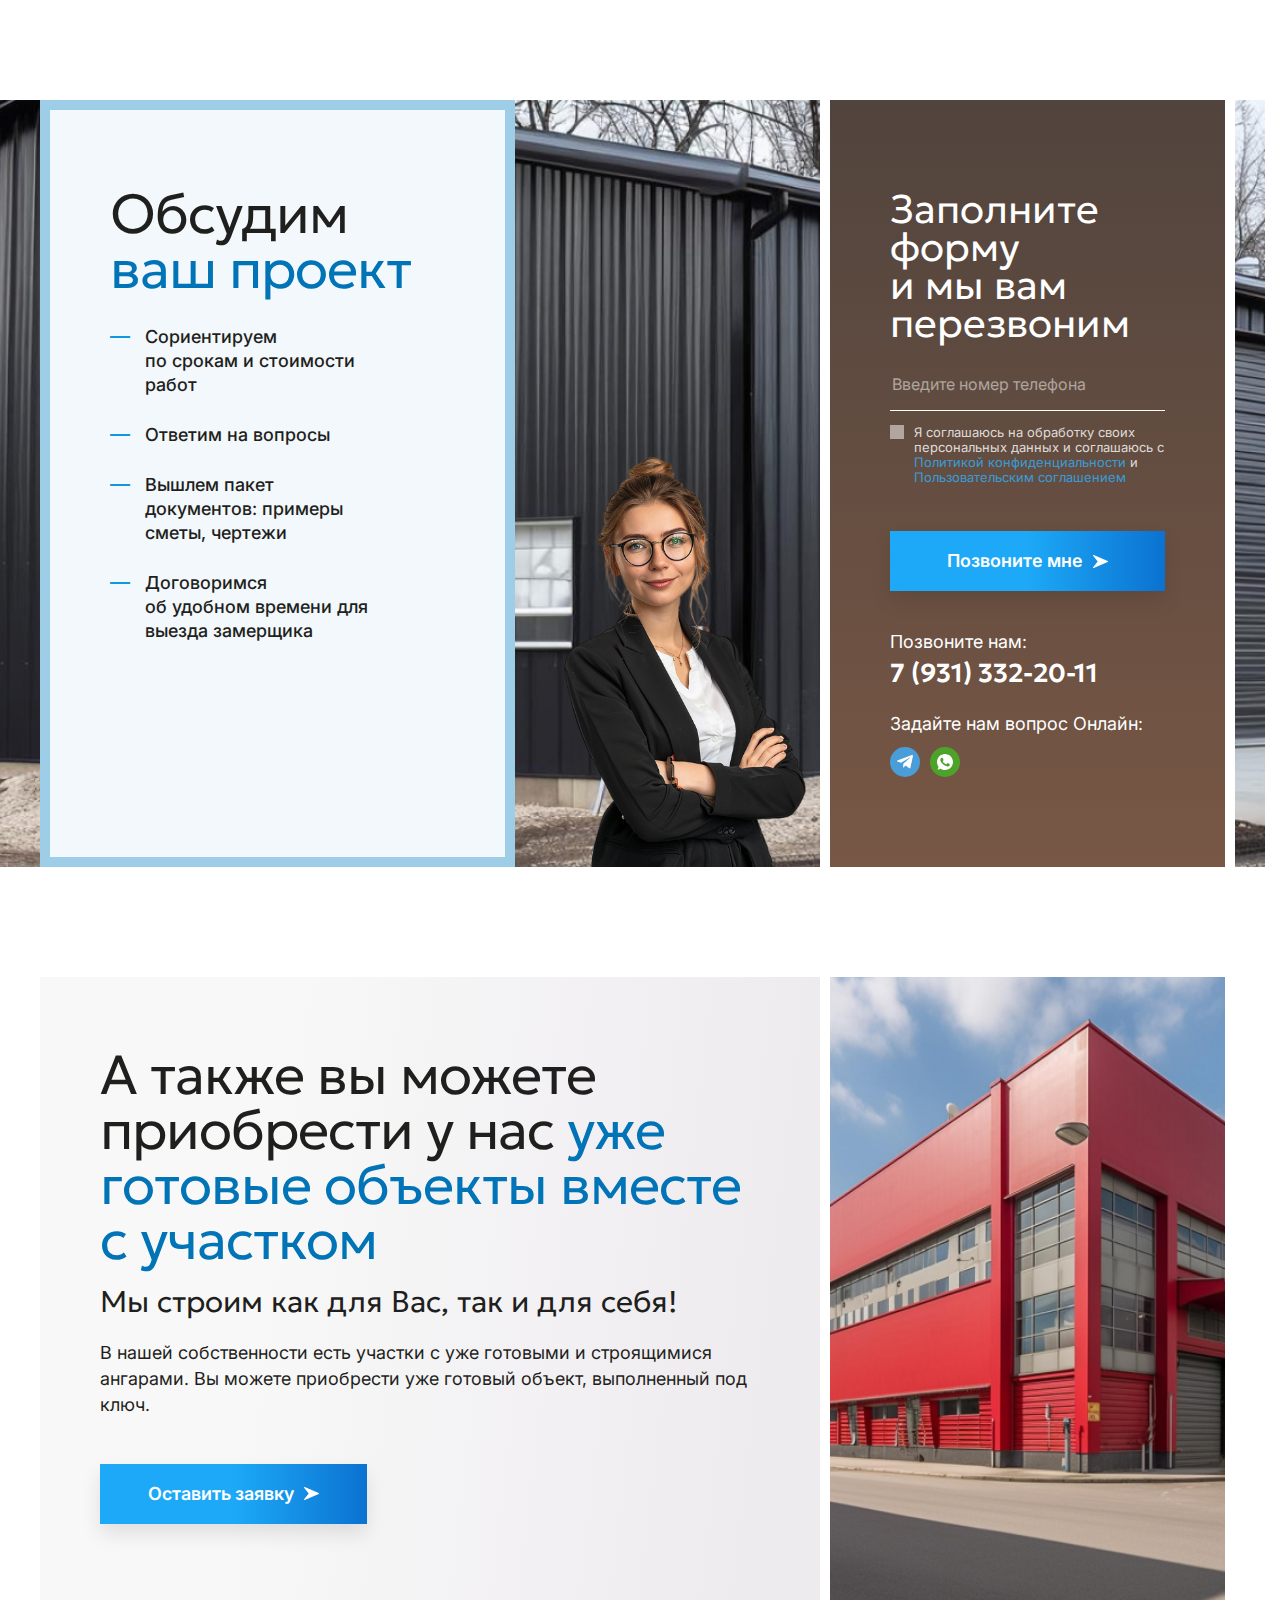
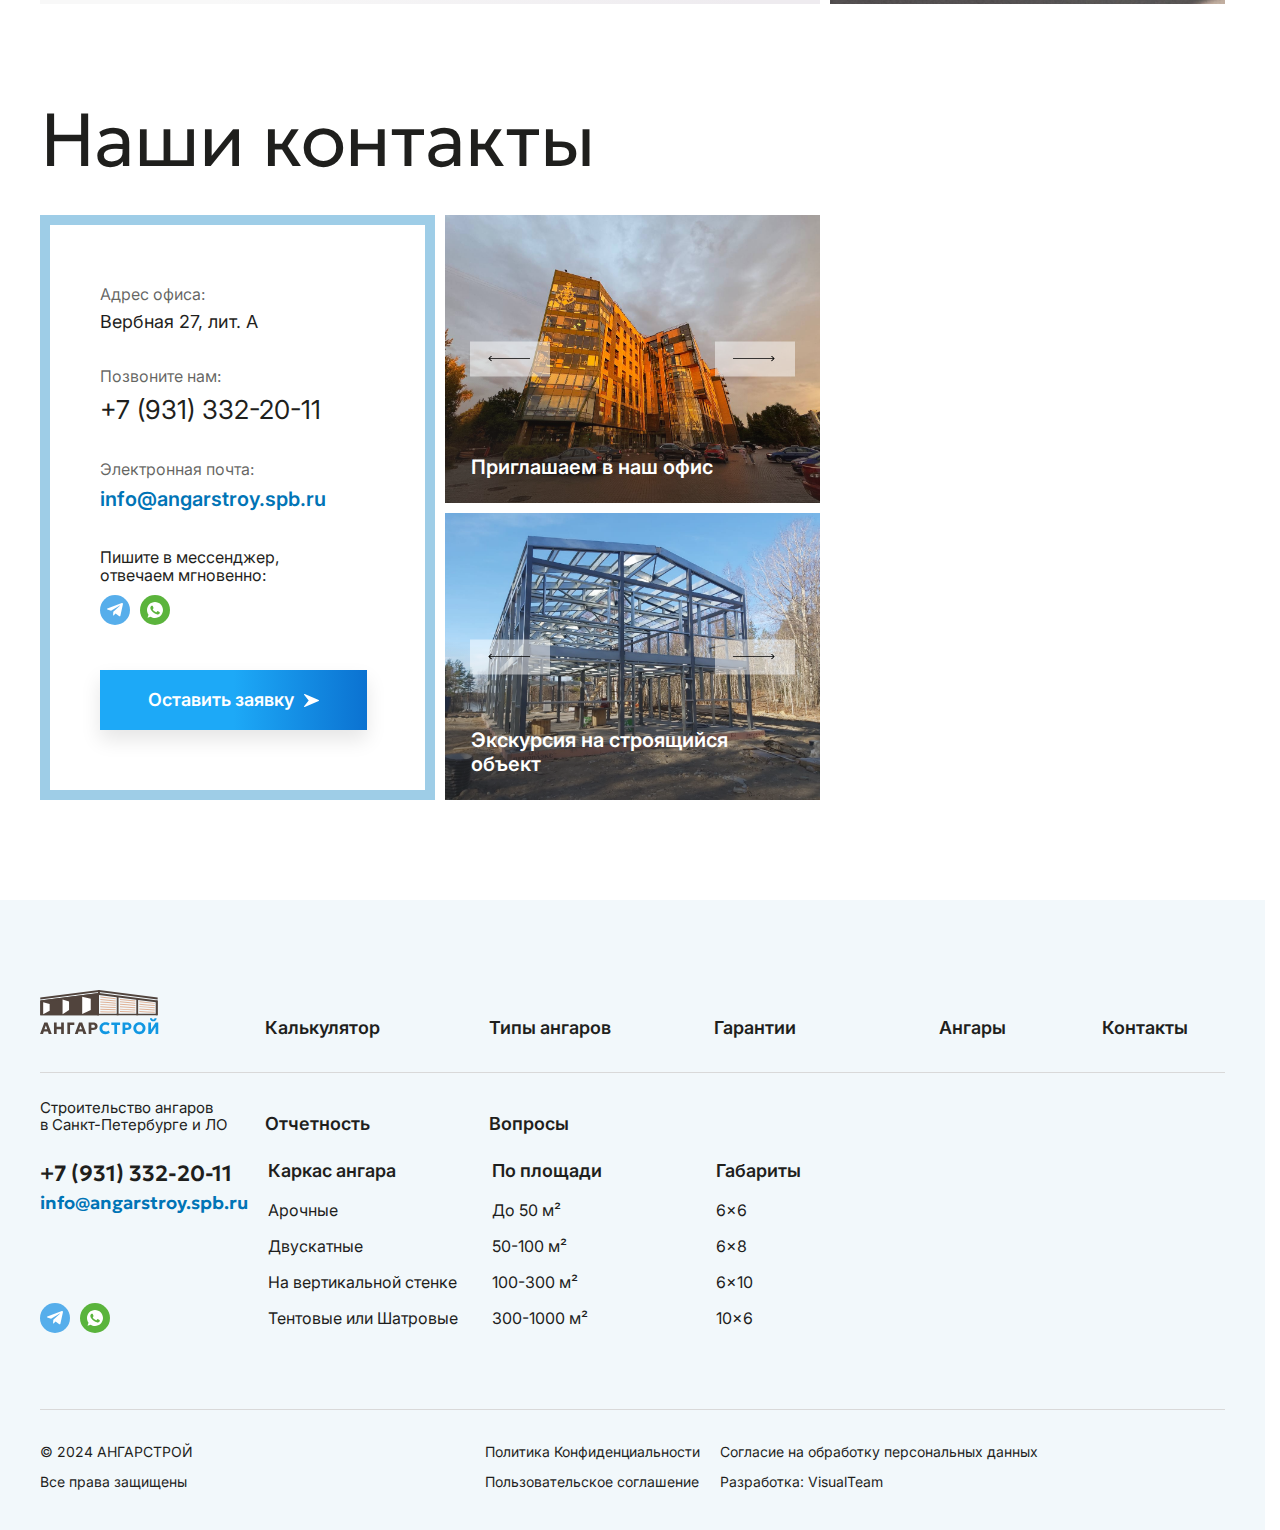
==== commit 3ec2edcf: "feat: add edits" ====
--- a/index.html
+++ b/index.html
@@ -442,20 +442,20 @@
             <div class="svg-wrapp"></div>
             <a class="menu-item-phone" href="tel:+79313322011"></a>
           </li>
-          <li class="menu-item">
+          <li class="menu-item function-link">
             <div class="svg-wrapp"></div>
             <button class="menu-text aside-btn">Оставить заявку</button>
           </li>
-          <li class="menu-item">
+          <li class="menu-item function-link">
             <div class="svg-wrapp"></div>
             <a href="#calc" class="menu-text">Рассчитать стоимость</a>
           </li>
-          <li class="menu-item">
+          <li class="menu-item function-link">
             <div class="svg-wrapp"></div>
             <a href="#feedback" class="menu-text">Экскурсия по&nbsp;объектам</a>
           </li>
 
-          <li class="menu-item">
+          <li class="menu-item soc-link">
             <div class="svg-wrapp"></div>
             <a
               href="https://wa.me/+79313322011"
@@ -465,7 +465,7 @@
               >Написать в&nbsp;WhatsApp</a
             >
           </li>
-          <li class="menu-item">
+          <li class="menu-item soc-link">
             <div class="svg-wrapp"></div>
             <a
               href="https://t.me/+79313322011"
@@ -811,13 +811,6 @@
                   </ul>
                 </li>
               </ul>
-            </div>
-            <div class="calc__wrapp-img">
-              <img
-                src="img/calcul-img-2.png"
-                alt="Изображение ангара"
-                class="calc__img"
-              />
             </div>
             <div class="form__right">
               <h3 class="calc__heading geologica">Рассчитать стоимость</h3>
--- a/css/main.css
+++ b/css/main.css
@@ -2225,6 +2225,7 @@
 }
 
 .footer__link-phone {
+  margin-bottom: 5px;
   font-size: 22px;
   line-height: 27px;
   font-weight: 600;
--- a/css/media.css
+++ b/css/media.css
@@ -1,4 +1,3 @@
-.calc__wrapp-img,
 .feedback__wrapp-img,
 .header--mobile,
 .ask__wrapp-img {
@@ -204,6 +203,28 @@
   .footer__nav {
     padding: 0;
     border: none;
+  }
+
+  .social__item {
+    width: 40px;
+  }
+
+  .footer__link-phone {
+    margin-bottom: 0;
+  }
+
+  .social__item:nth-child(1) {
+    background: url("../img/tg-icon.svg") no-repeat center center / 22px,
+      #45a5e9e6;
+  }
+
+  .social__item:nth-child(2) {
+    background: url("../img/wa-icon.svg") no-repeat center center / 22px,
+      #49ac27e6;
+  }
+
+  .footer__social-list {
+    justify-content: center;
   }
 
   .footer__nav .footer__item:nth-child(n + 2) {
@@ -858,12 +879,12 @@
     height: 55px;
     align-items: center;
     gap: 5px;
-    padding: 0 3%;
+    padding: 0 2%;
     z-index: 1000;
   }
 
   .burger span {
-    width: 100%;
+    width: 77%;
     display: block;
     height: 3px;
     background-color: #50423a;
@@ -909,6 +930,19 @@
     transform: rotate(-45deg) translate(4px, 3px);
   }
   /* burger end*/
+
+  .burger-tel {
+    font-size: 24px;
+    line-height: 30px;
+    color: #1f1f1d;
+    font-weight: 500;
+  }
+
+  .burger-mail {
+    font-size: 18px;
+    line-height: 22px;
+    color: #0074b6;
+  }
 
   .social-link {
     display: flex;
@@ -1438,18 +1472,6 @@
     width: 40px;
   }
 
-  .social__item:nth-child(1) {
-    background: url("../img/tg-icon.svg") no-repeat center center / 22px,
-      #45a5e9e6;
-  }
-  .footer__social-list {
-    justify-content: center;
-  }
-
-  .social__item:nth-child(2) {
-    background: url("../img/wa-icon.svg") no-repeat center center / 22px,
-      #49ac27e6;
-  }
   .social__item:nth-child(3) {
     background: url("../img/vk-icon.svg") no-repeat center center / 24px,
       #4464b6e6;
@@ -1490,4 +1512,8 @@
     font-size: 15px;
     left: 20px;
   }
+
+  .footer {
+    padding: 60px 0 80px;
+  }
 }
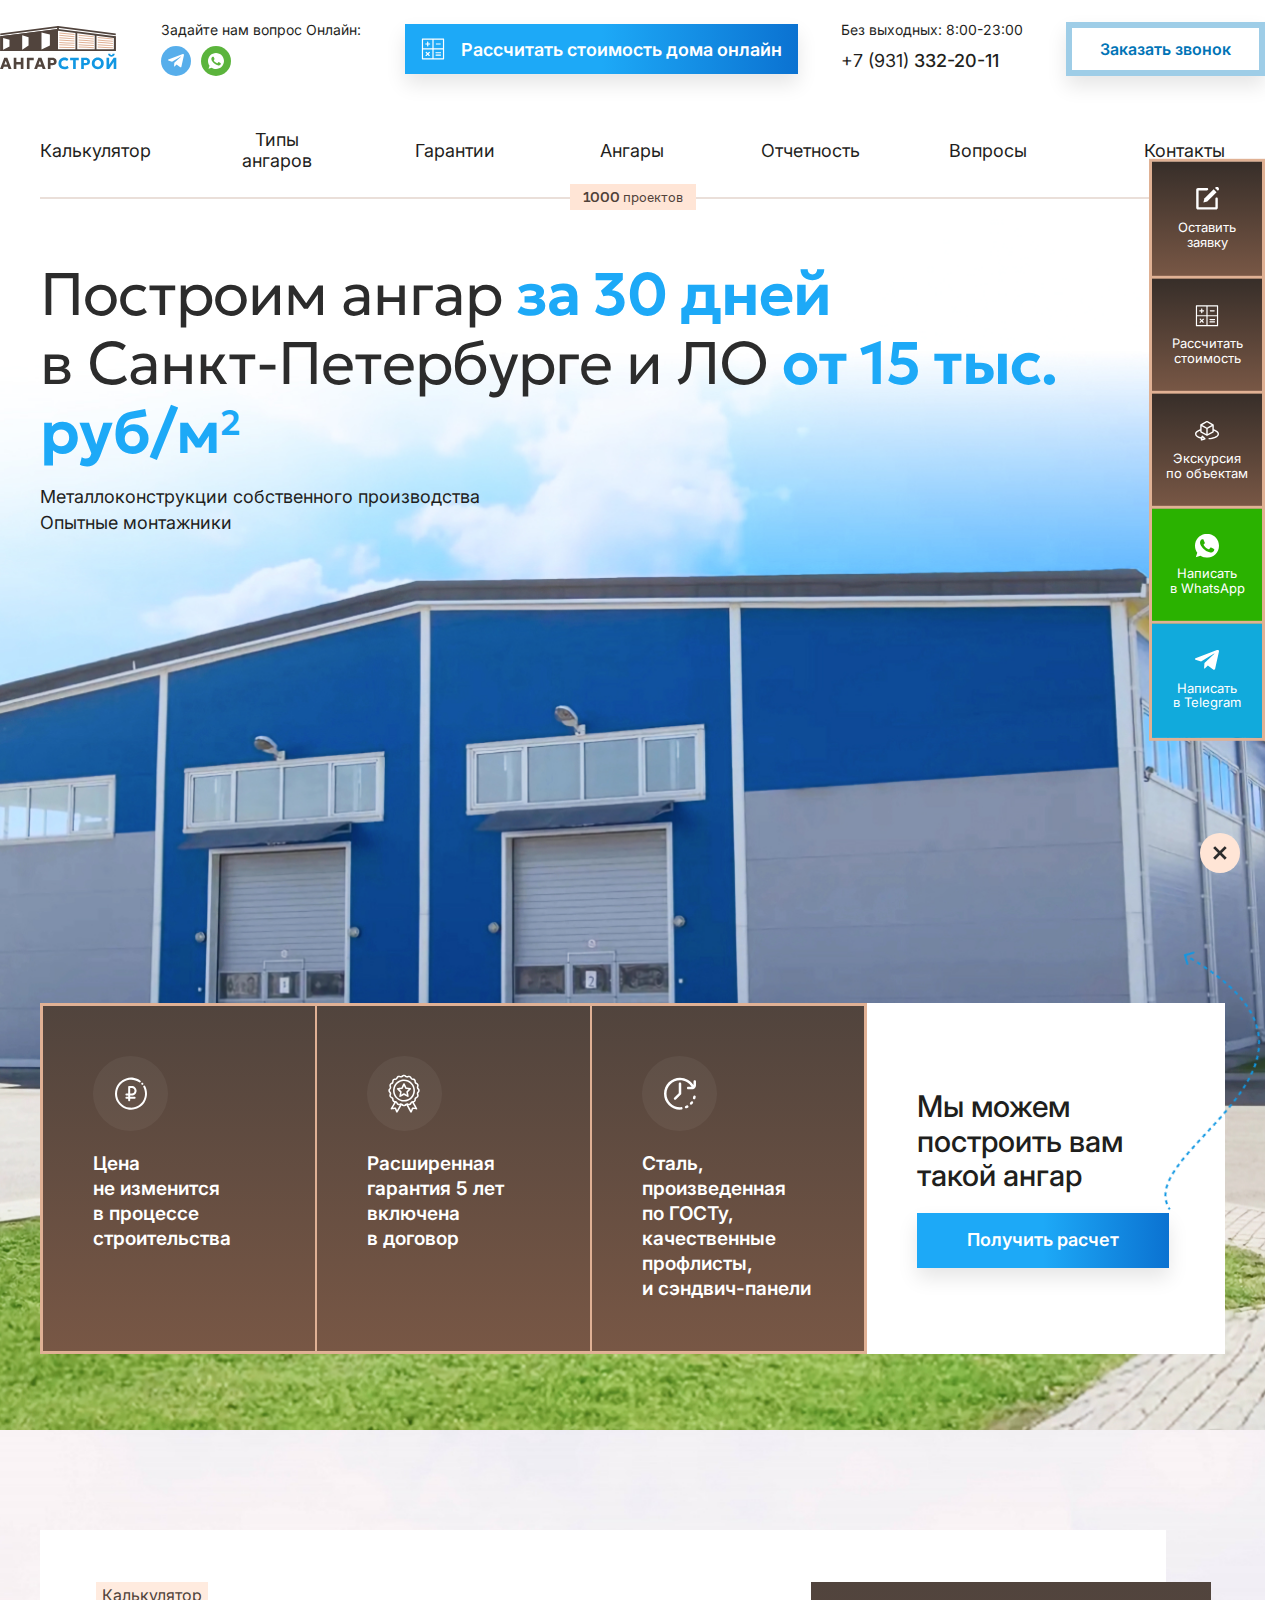
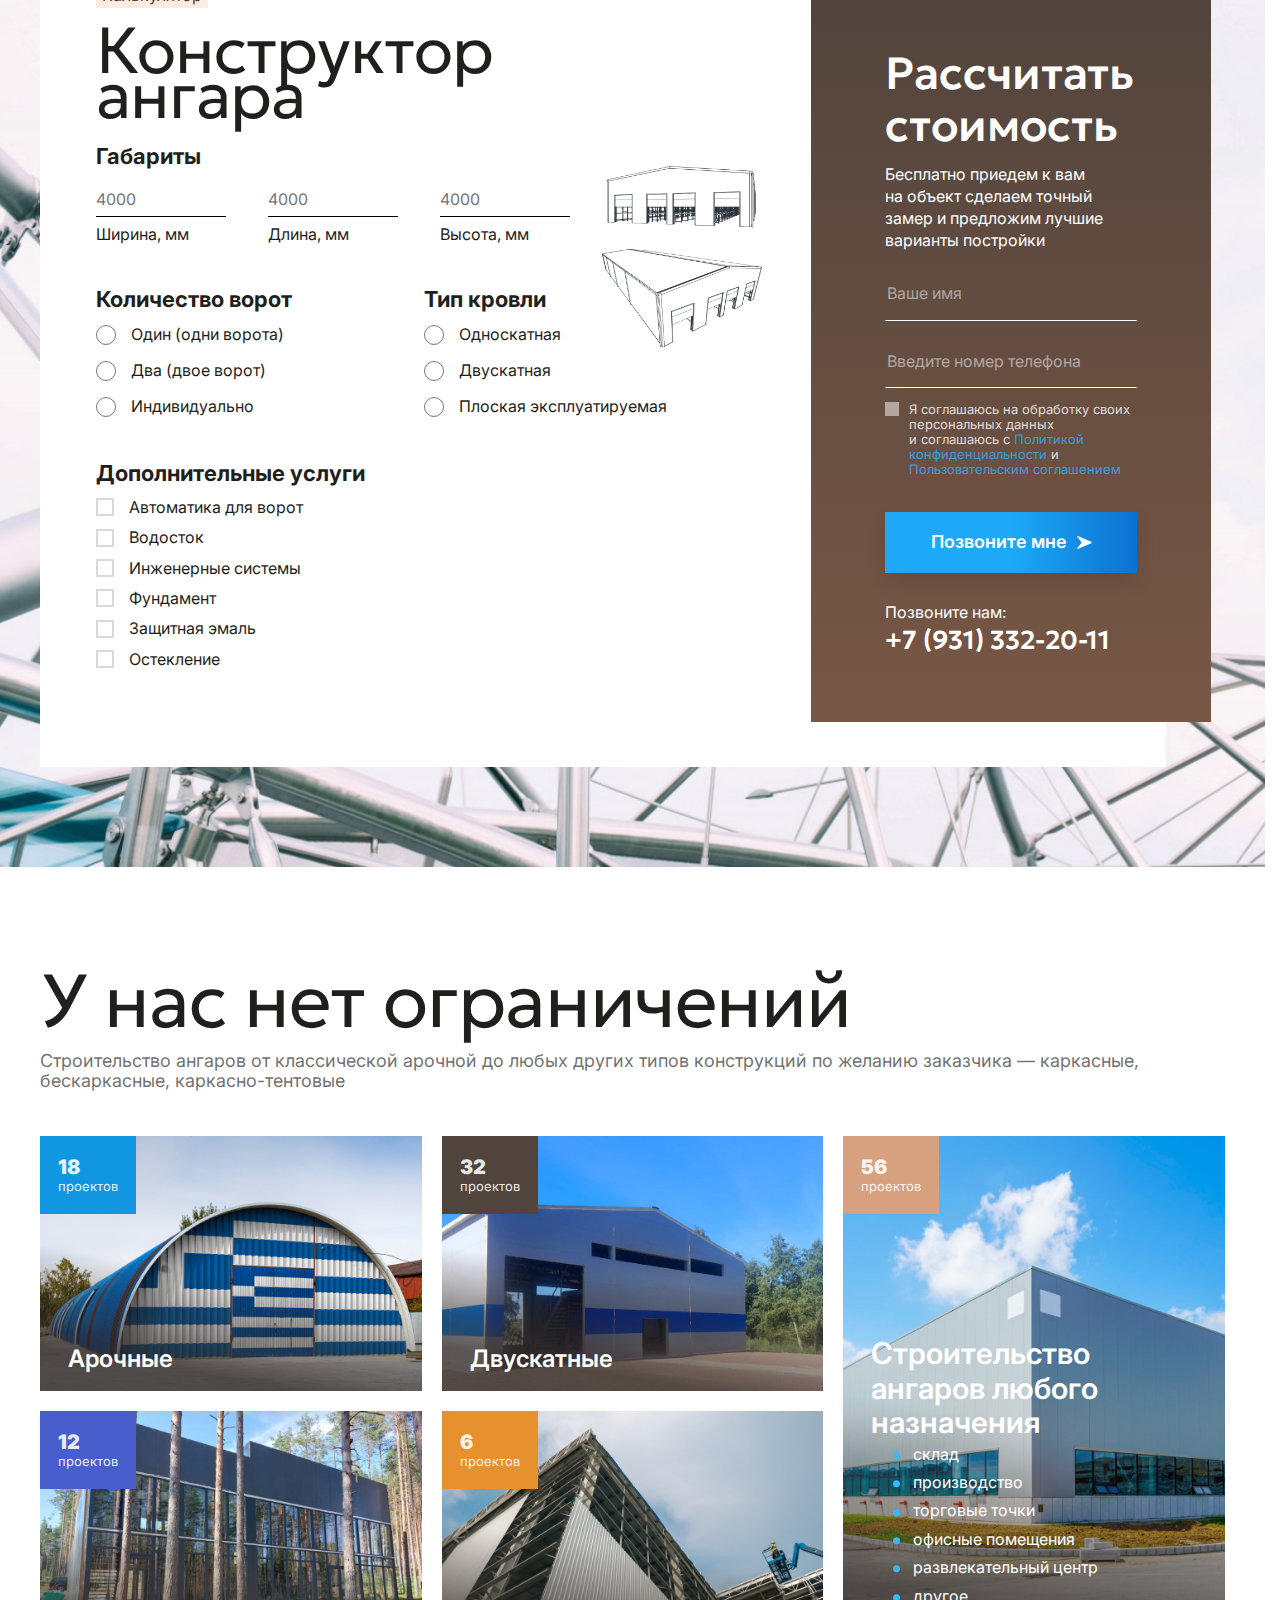
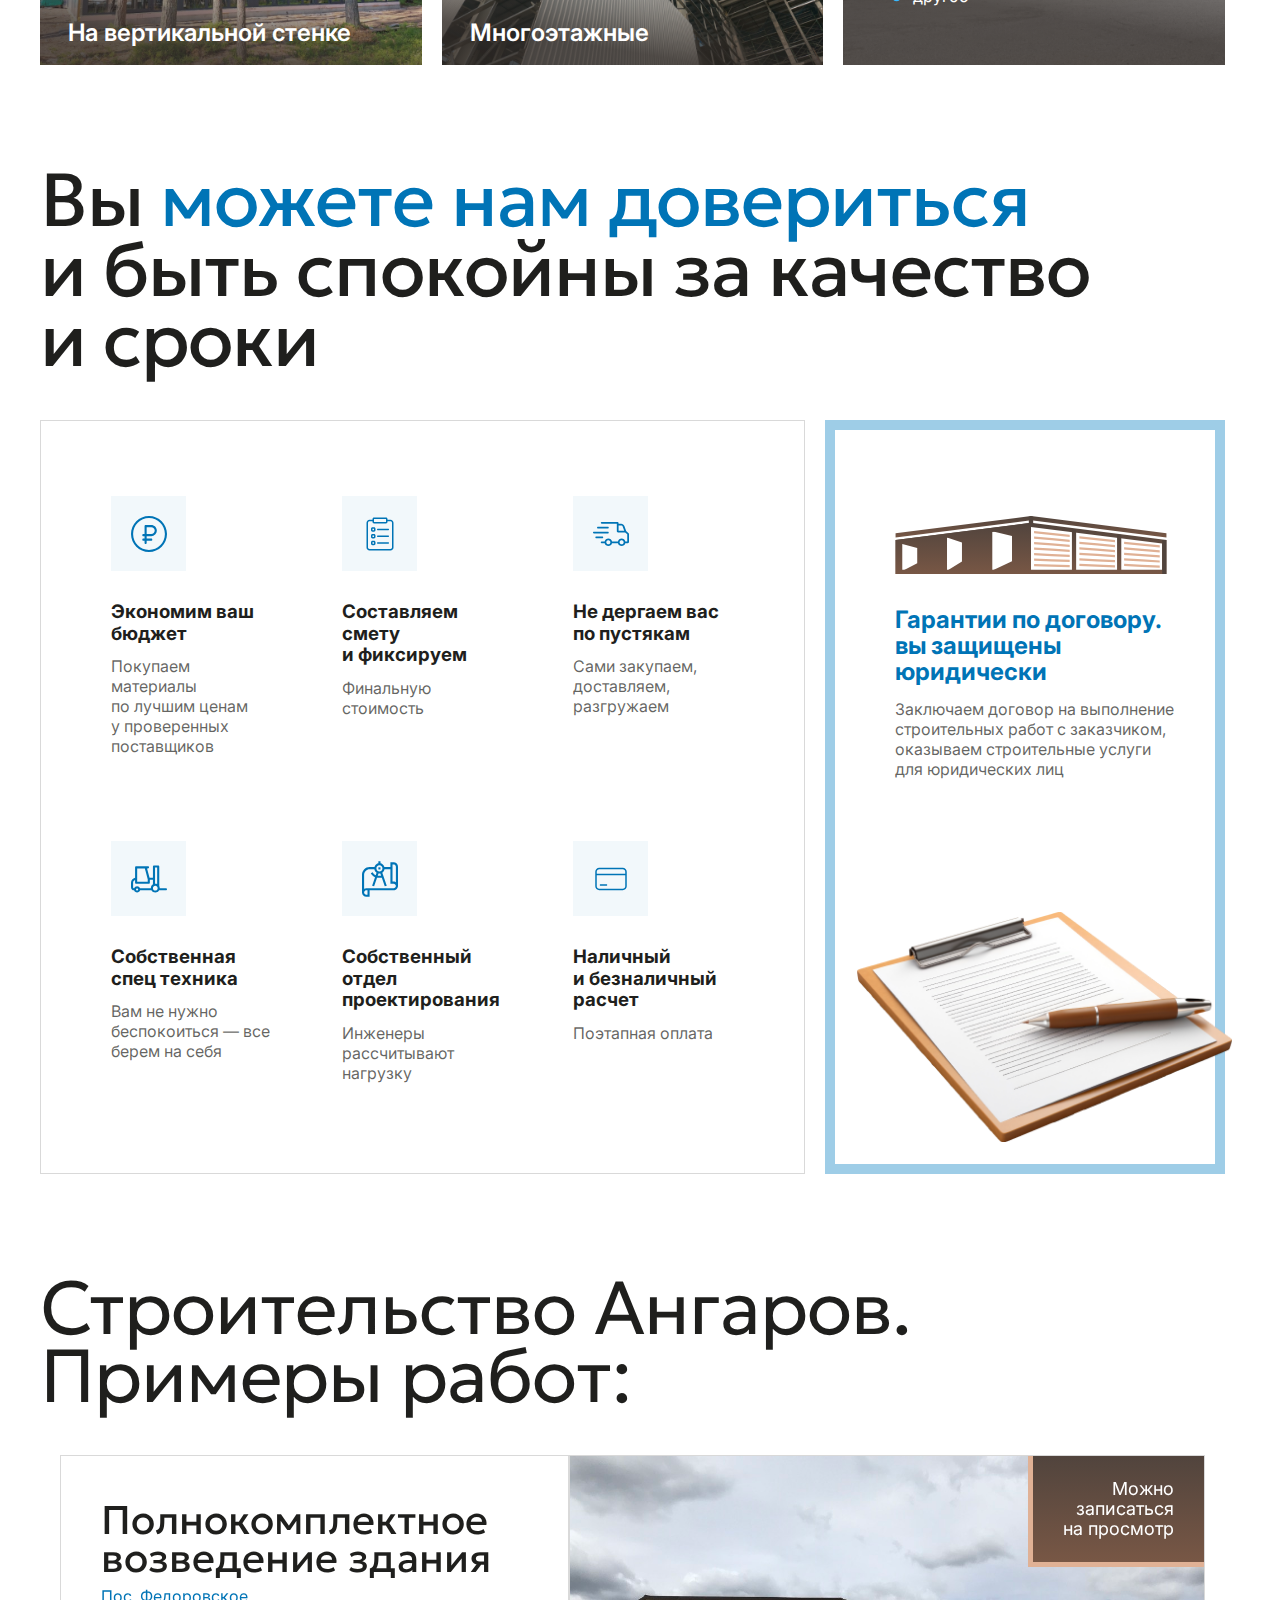
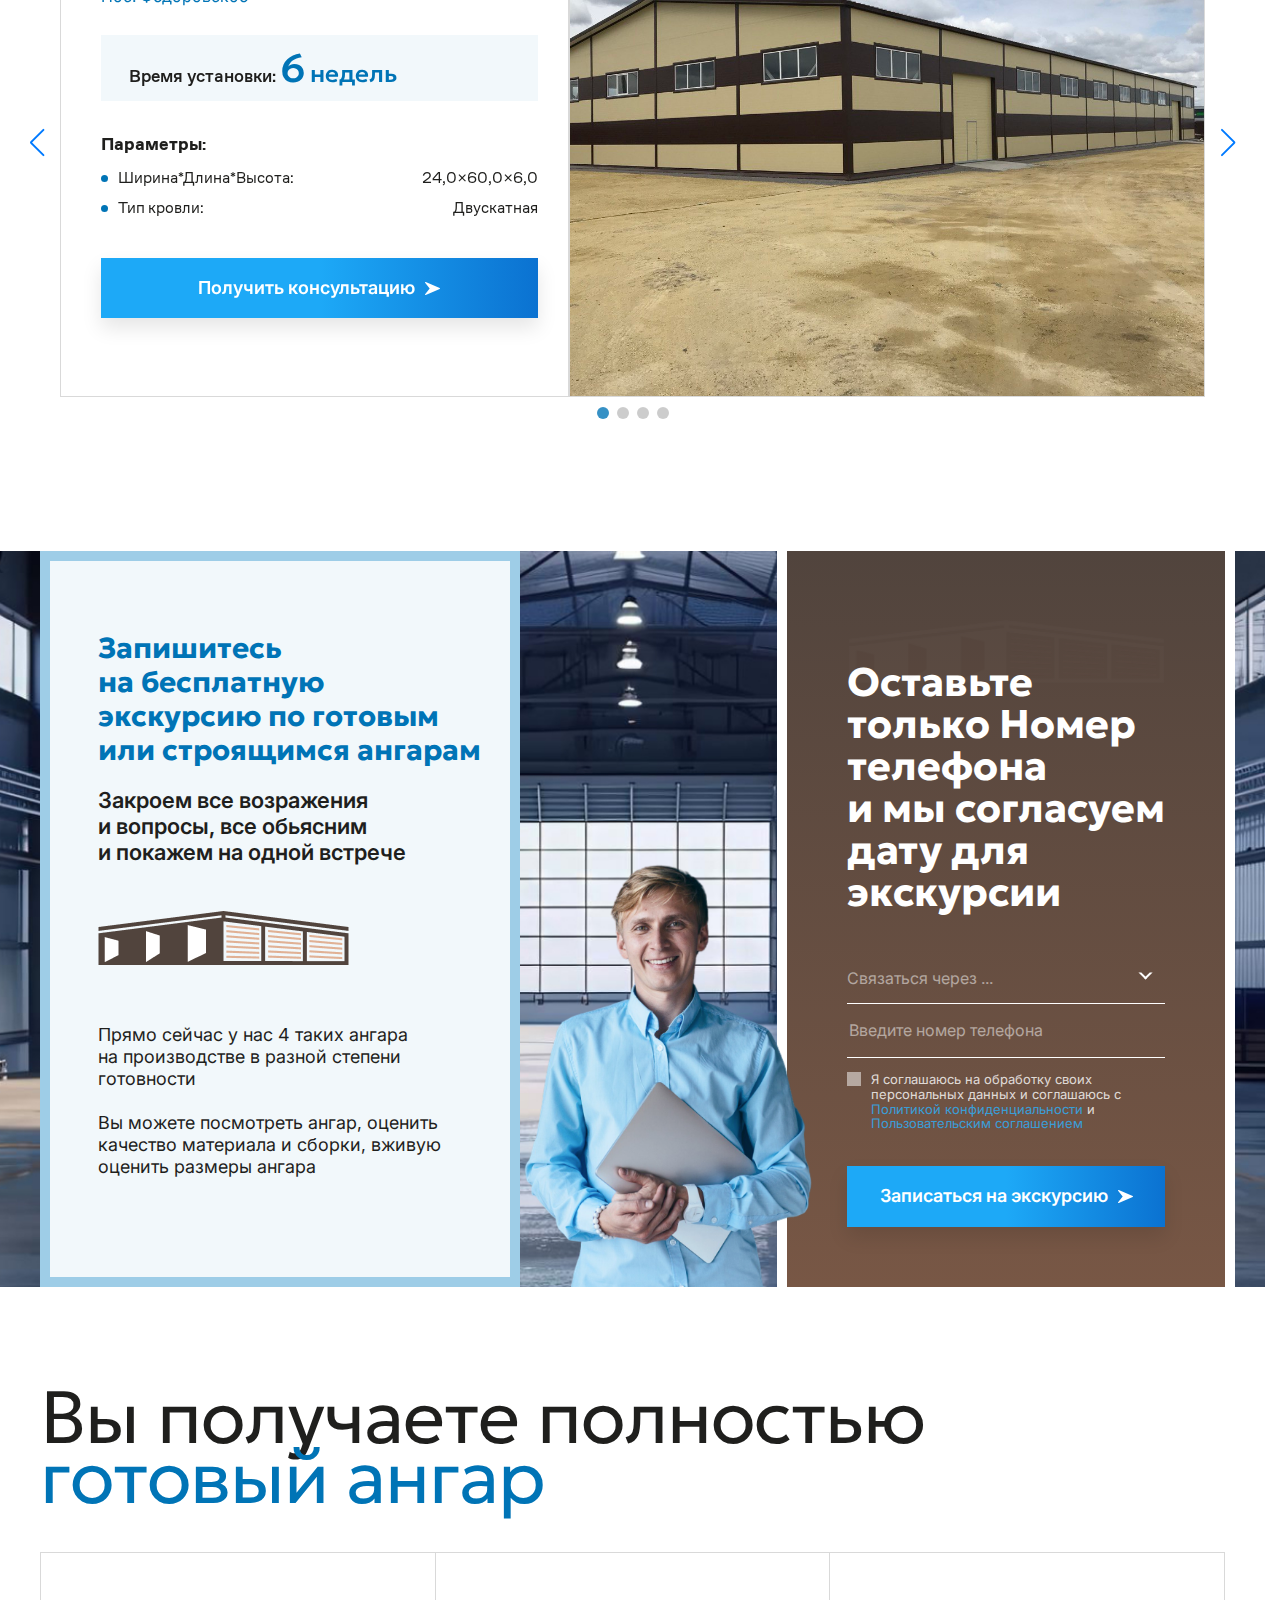
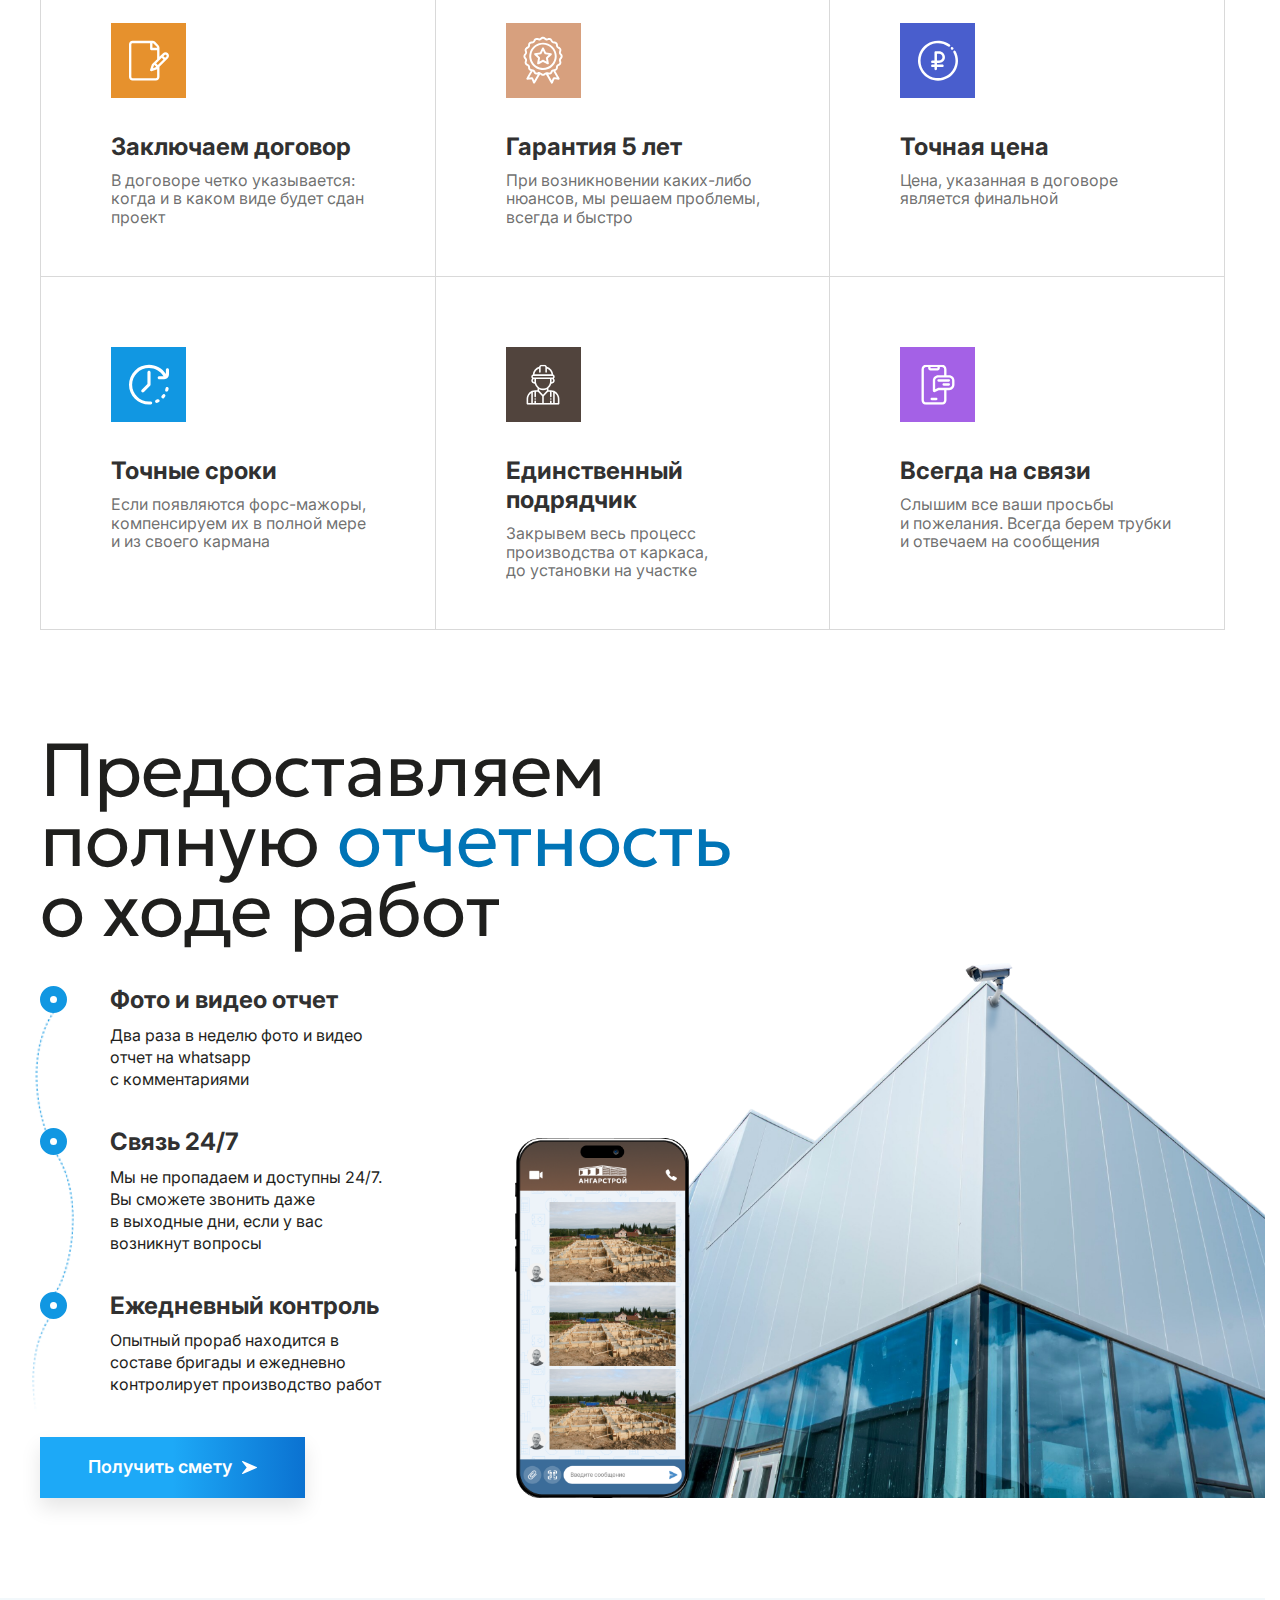
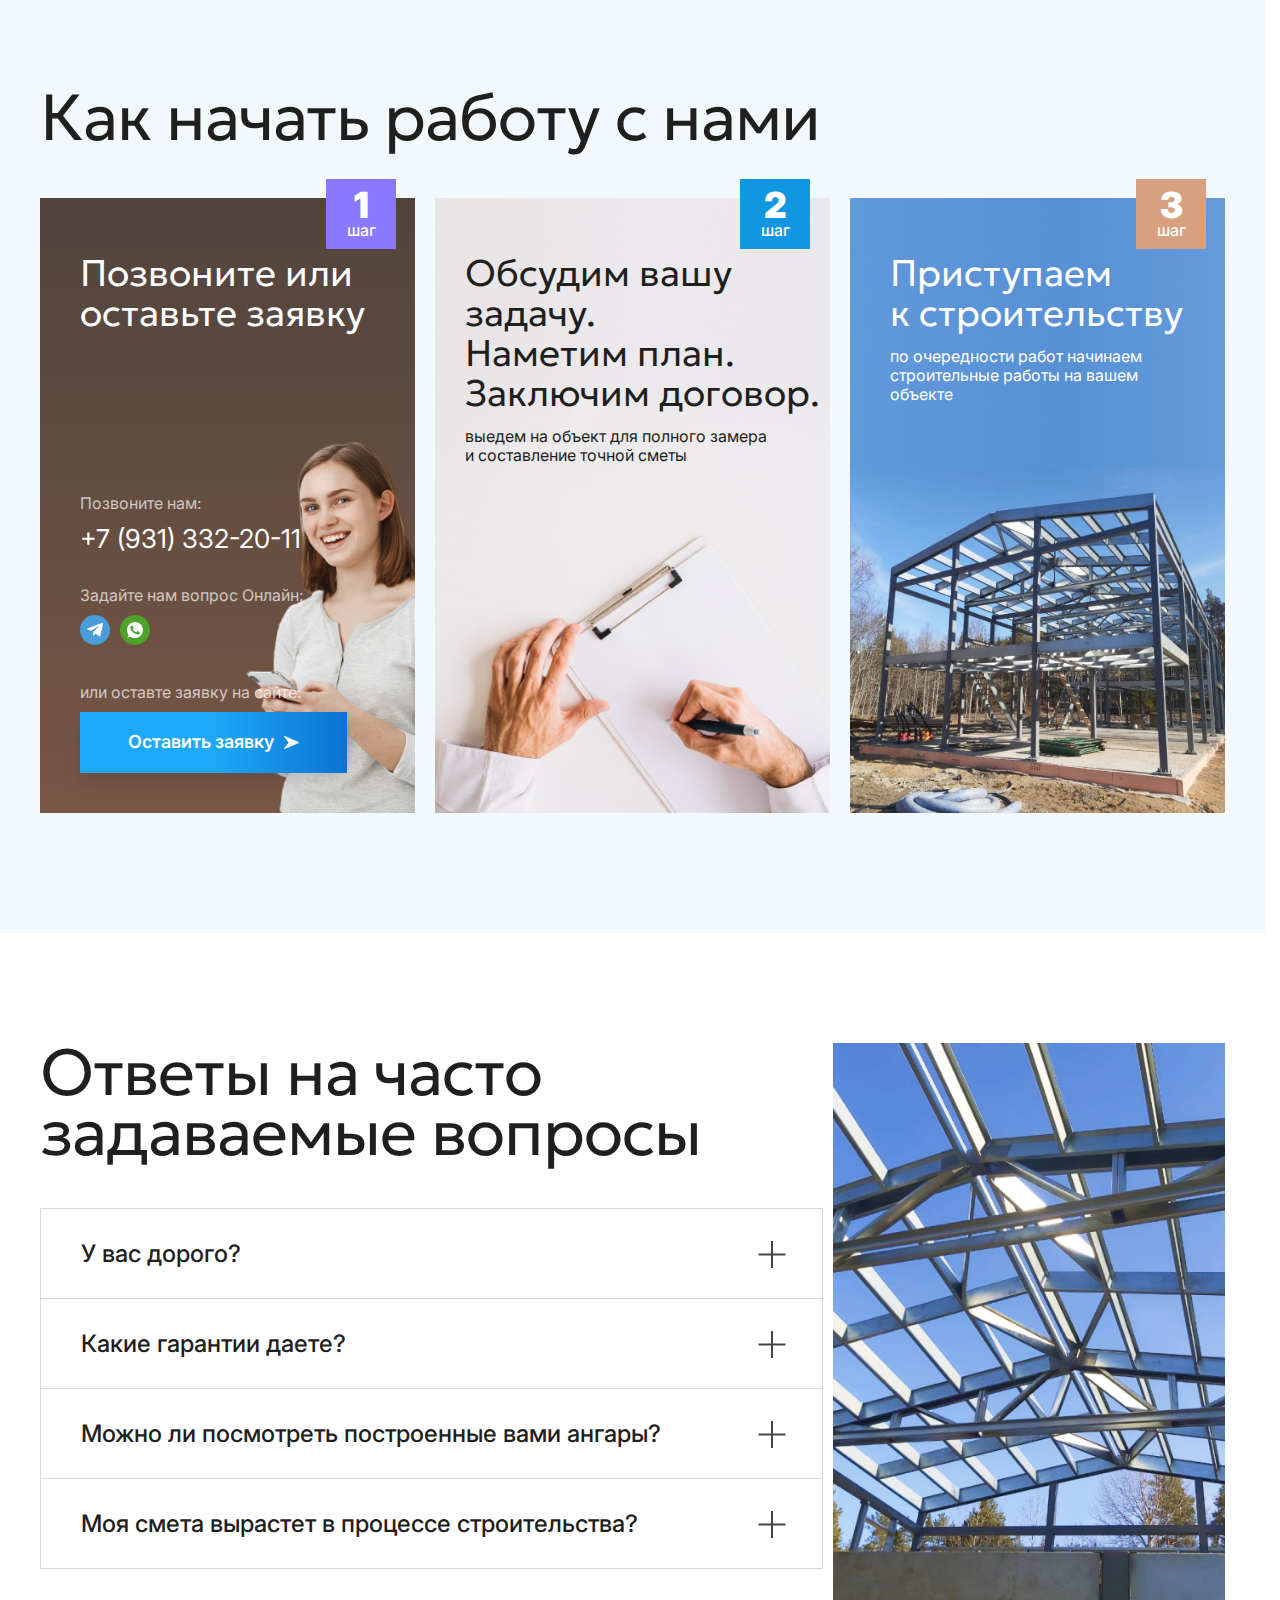
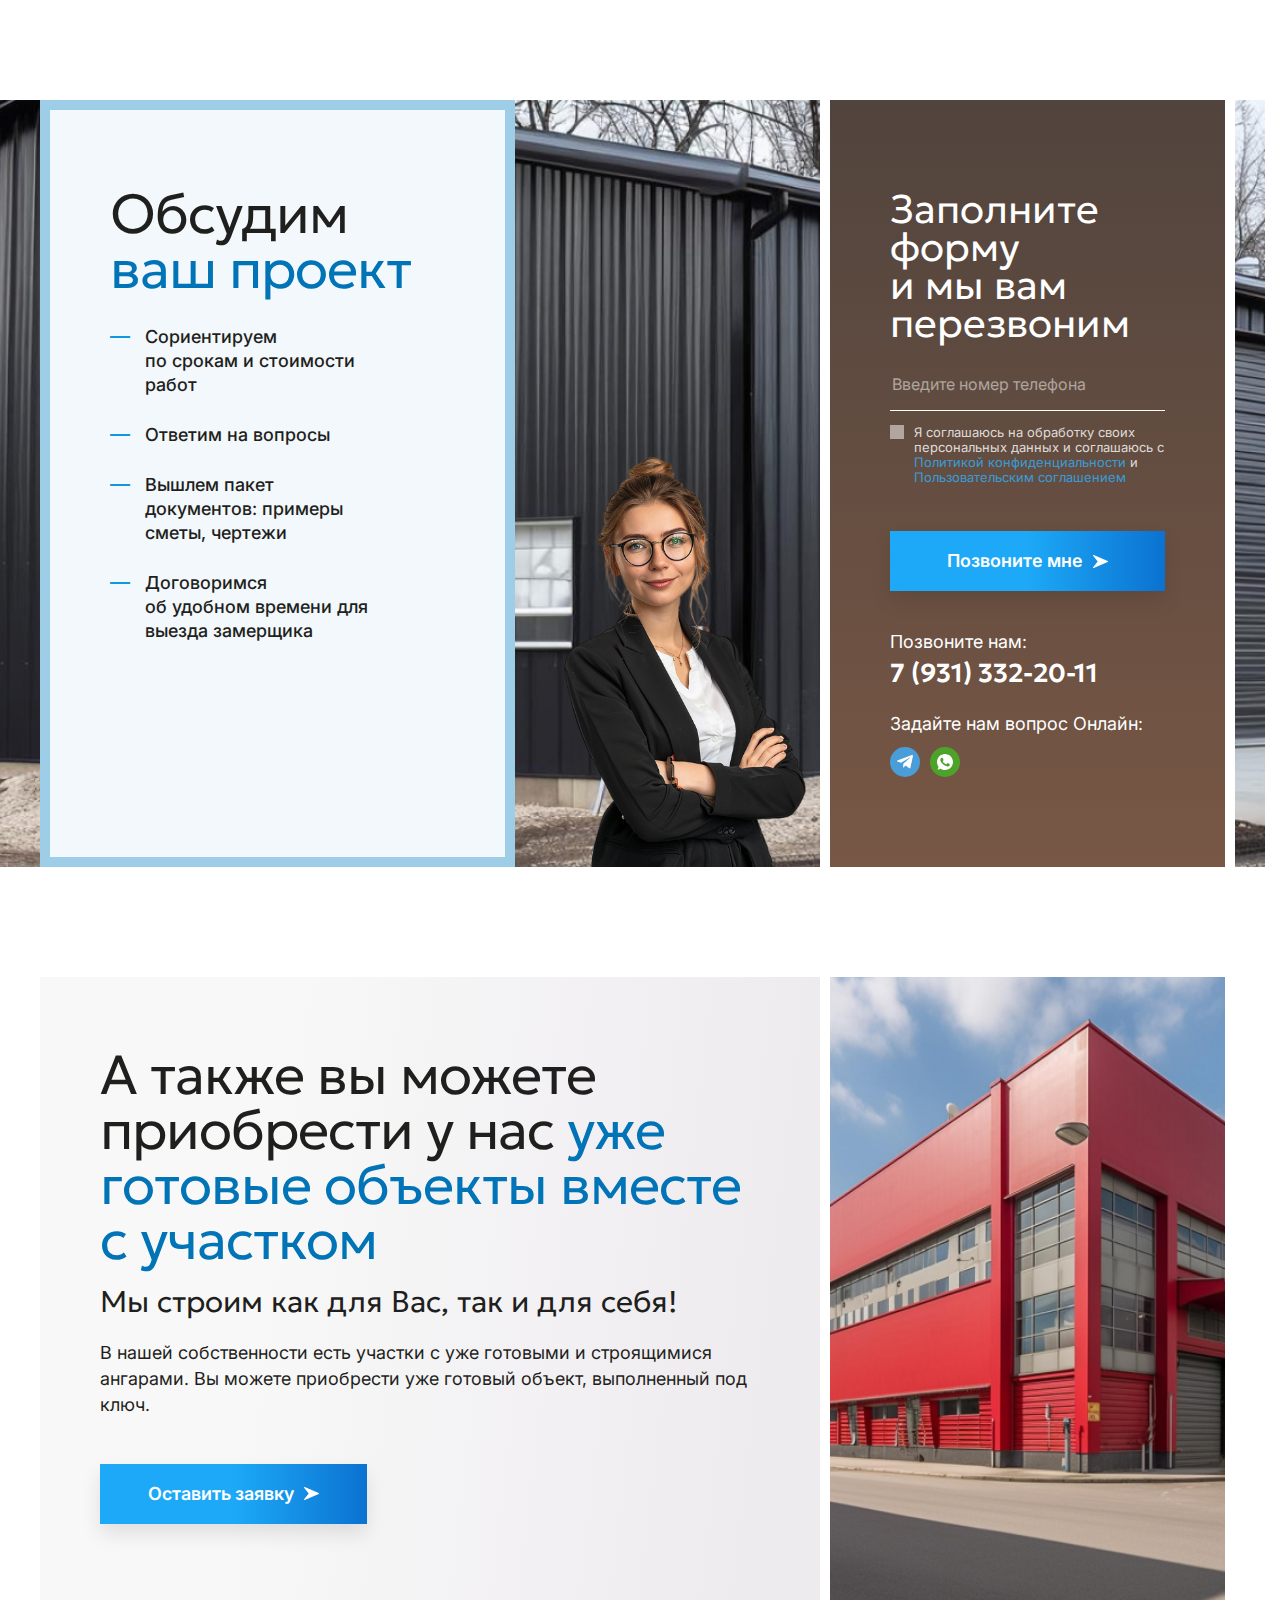
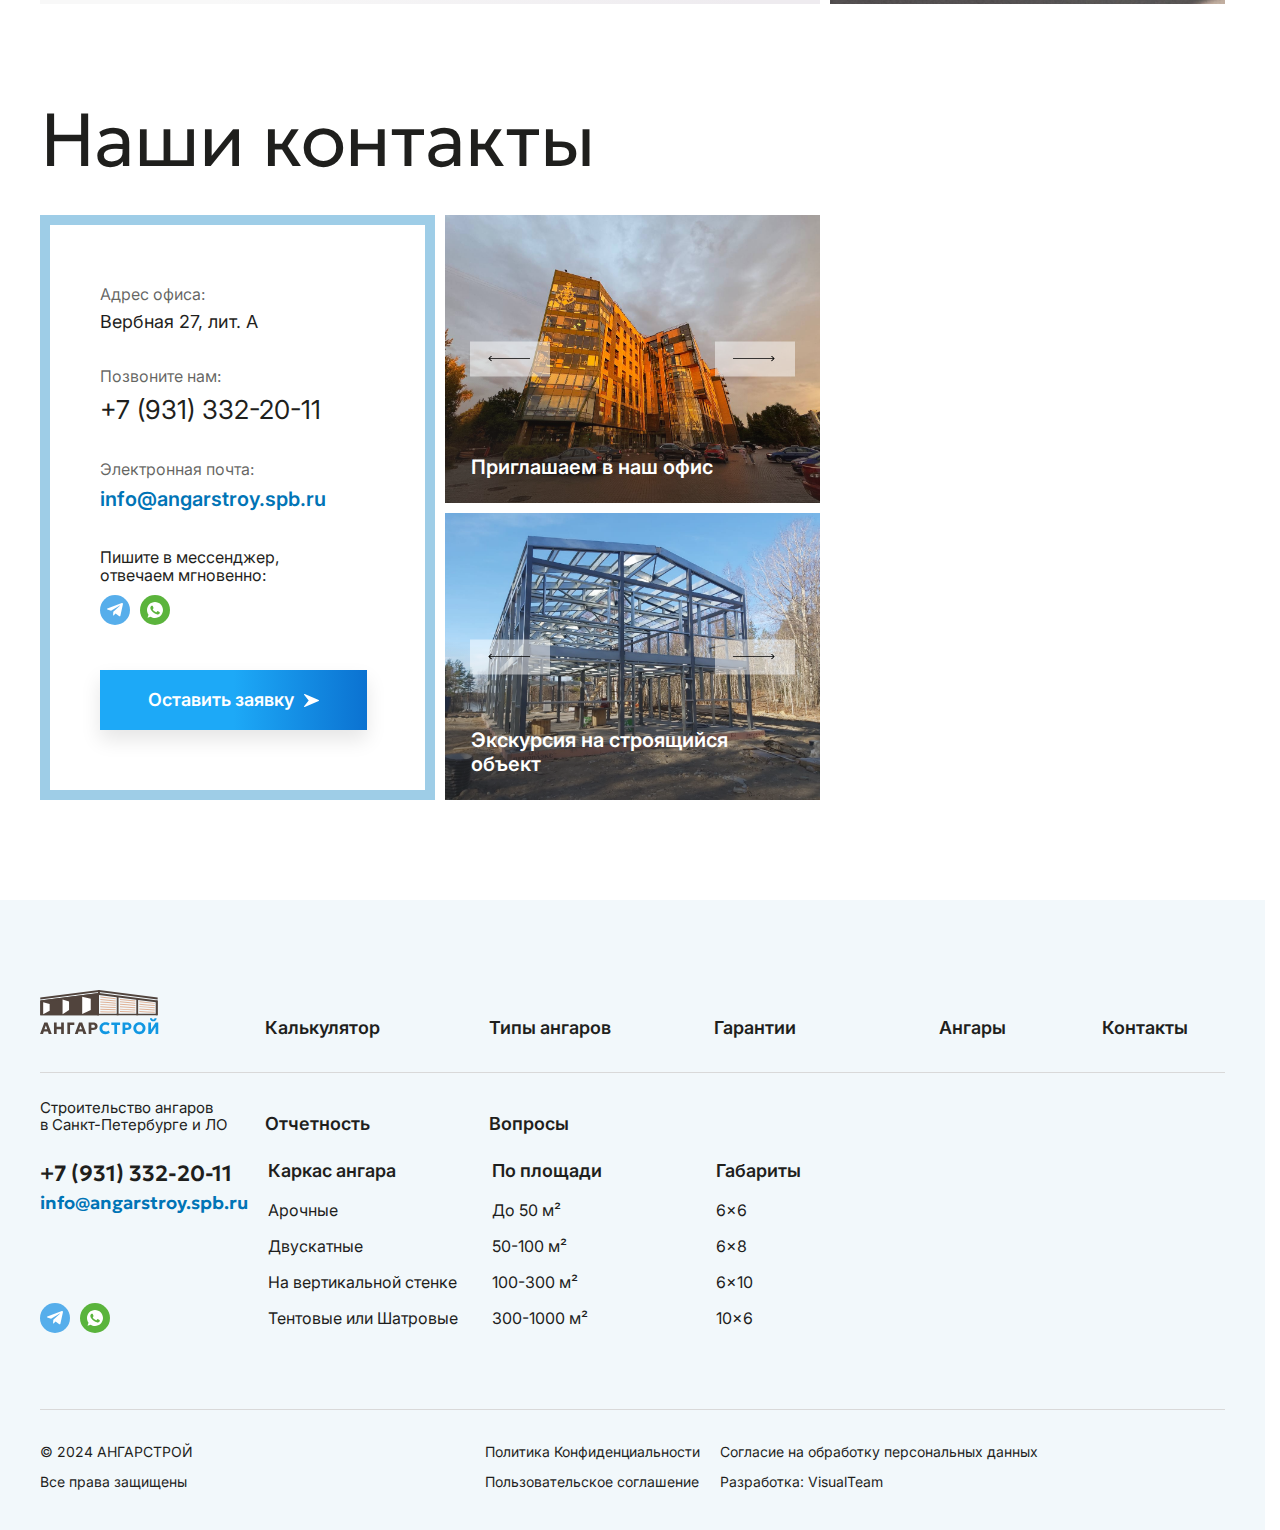
==== commit 52c0deff: "feat: add edits" ====
--- a/index.html
+++ b/index.html
@@ -1419,6 +1419,8 @@
                   </ul>
                 </div>
               </div>
+              <div class="swiper-button-prev"></div>
+              <div class="swiper-button-next"></div>
               <div class="swiper-pagination steps-pagination"></div>
             </div>
           </li>
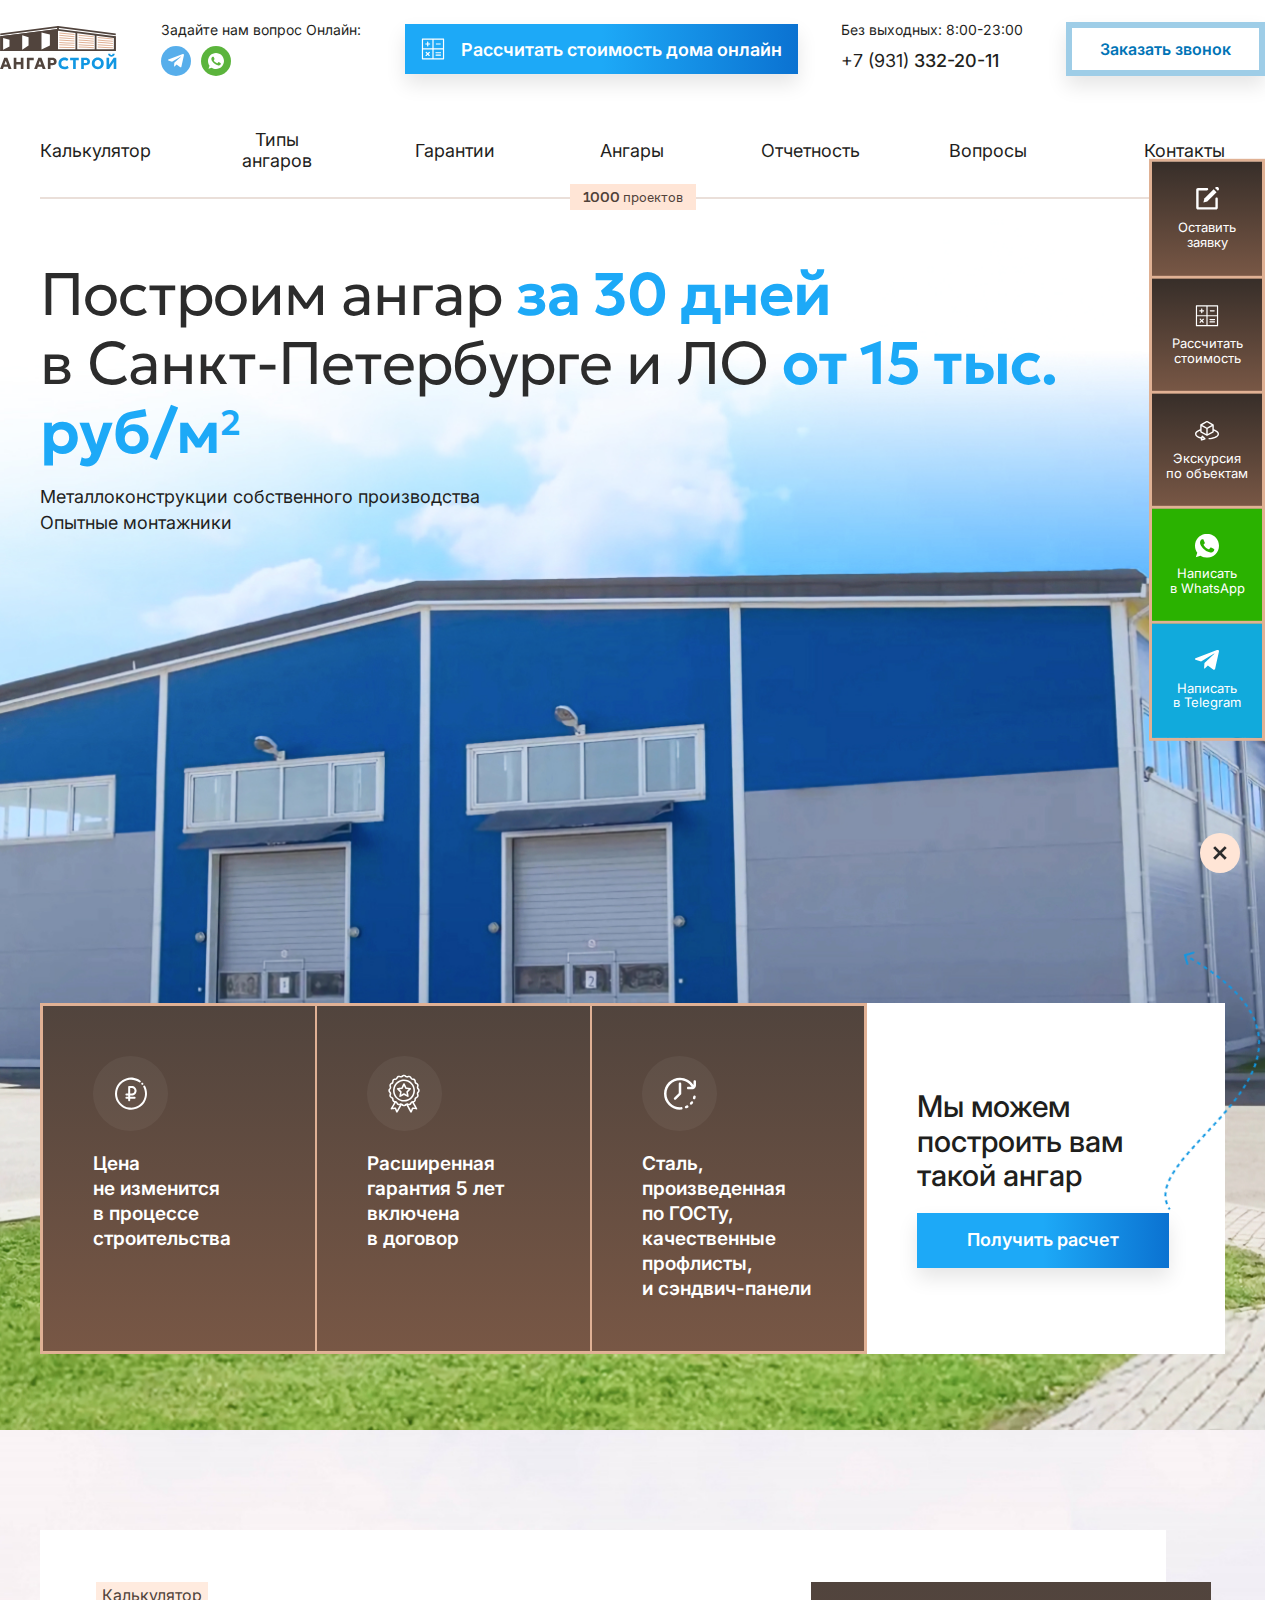
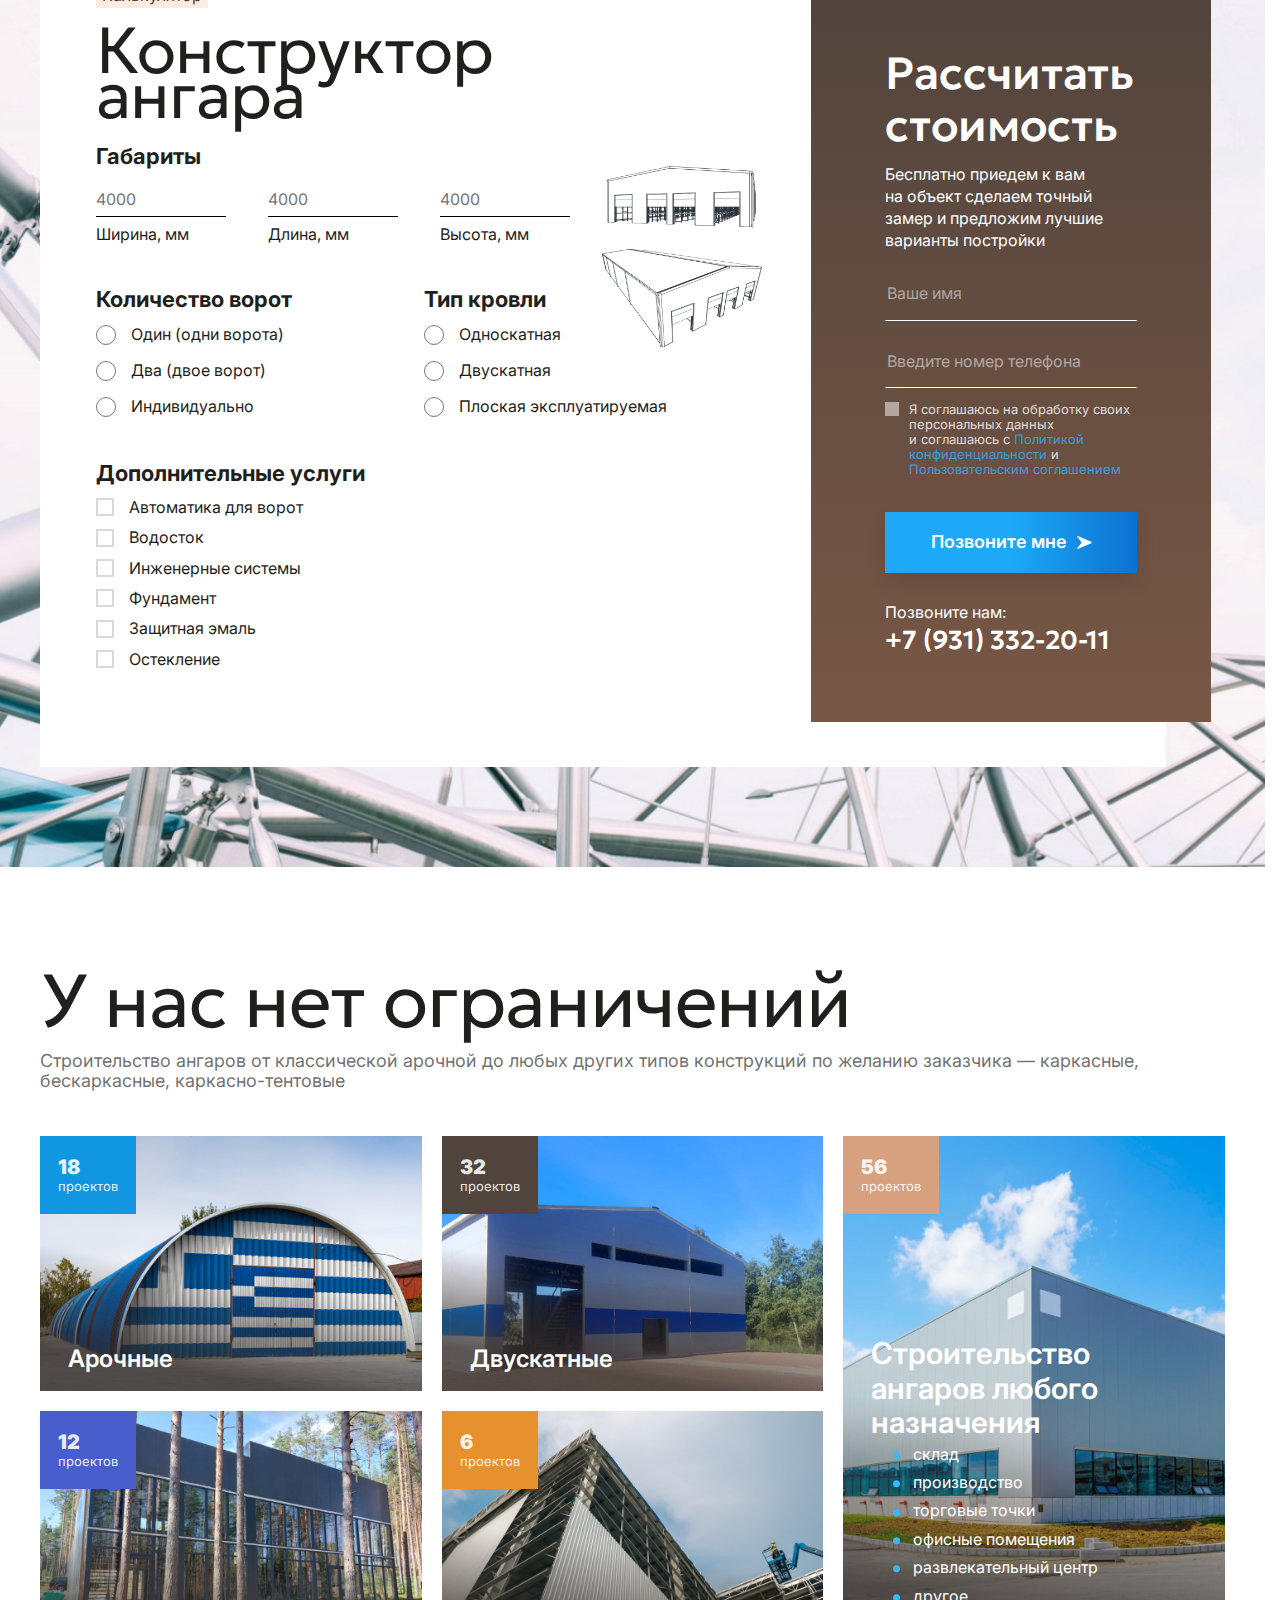
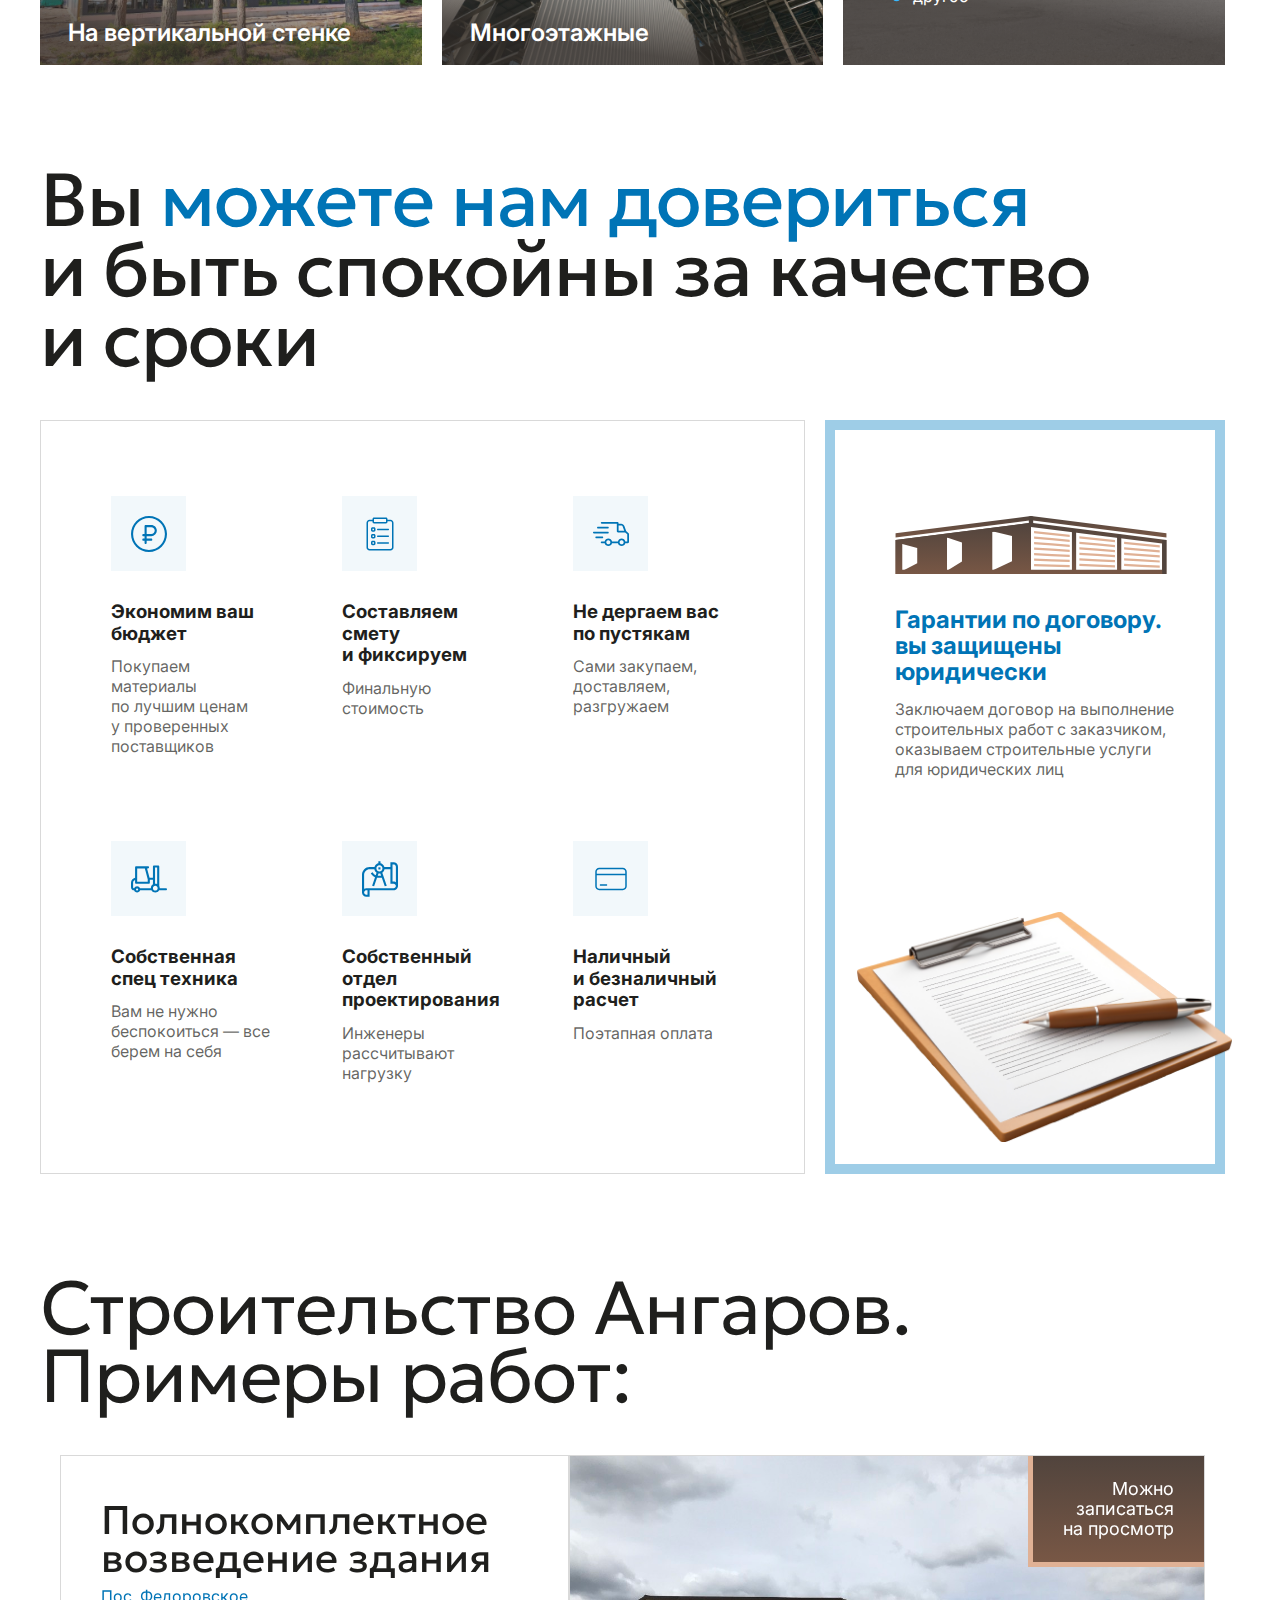
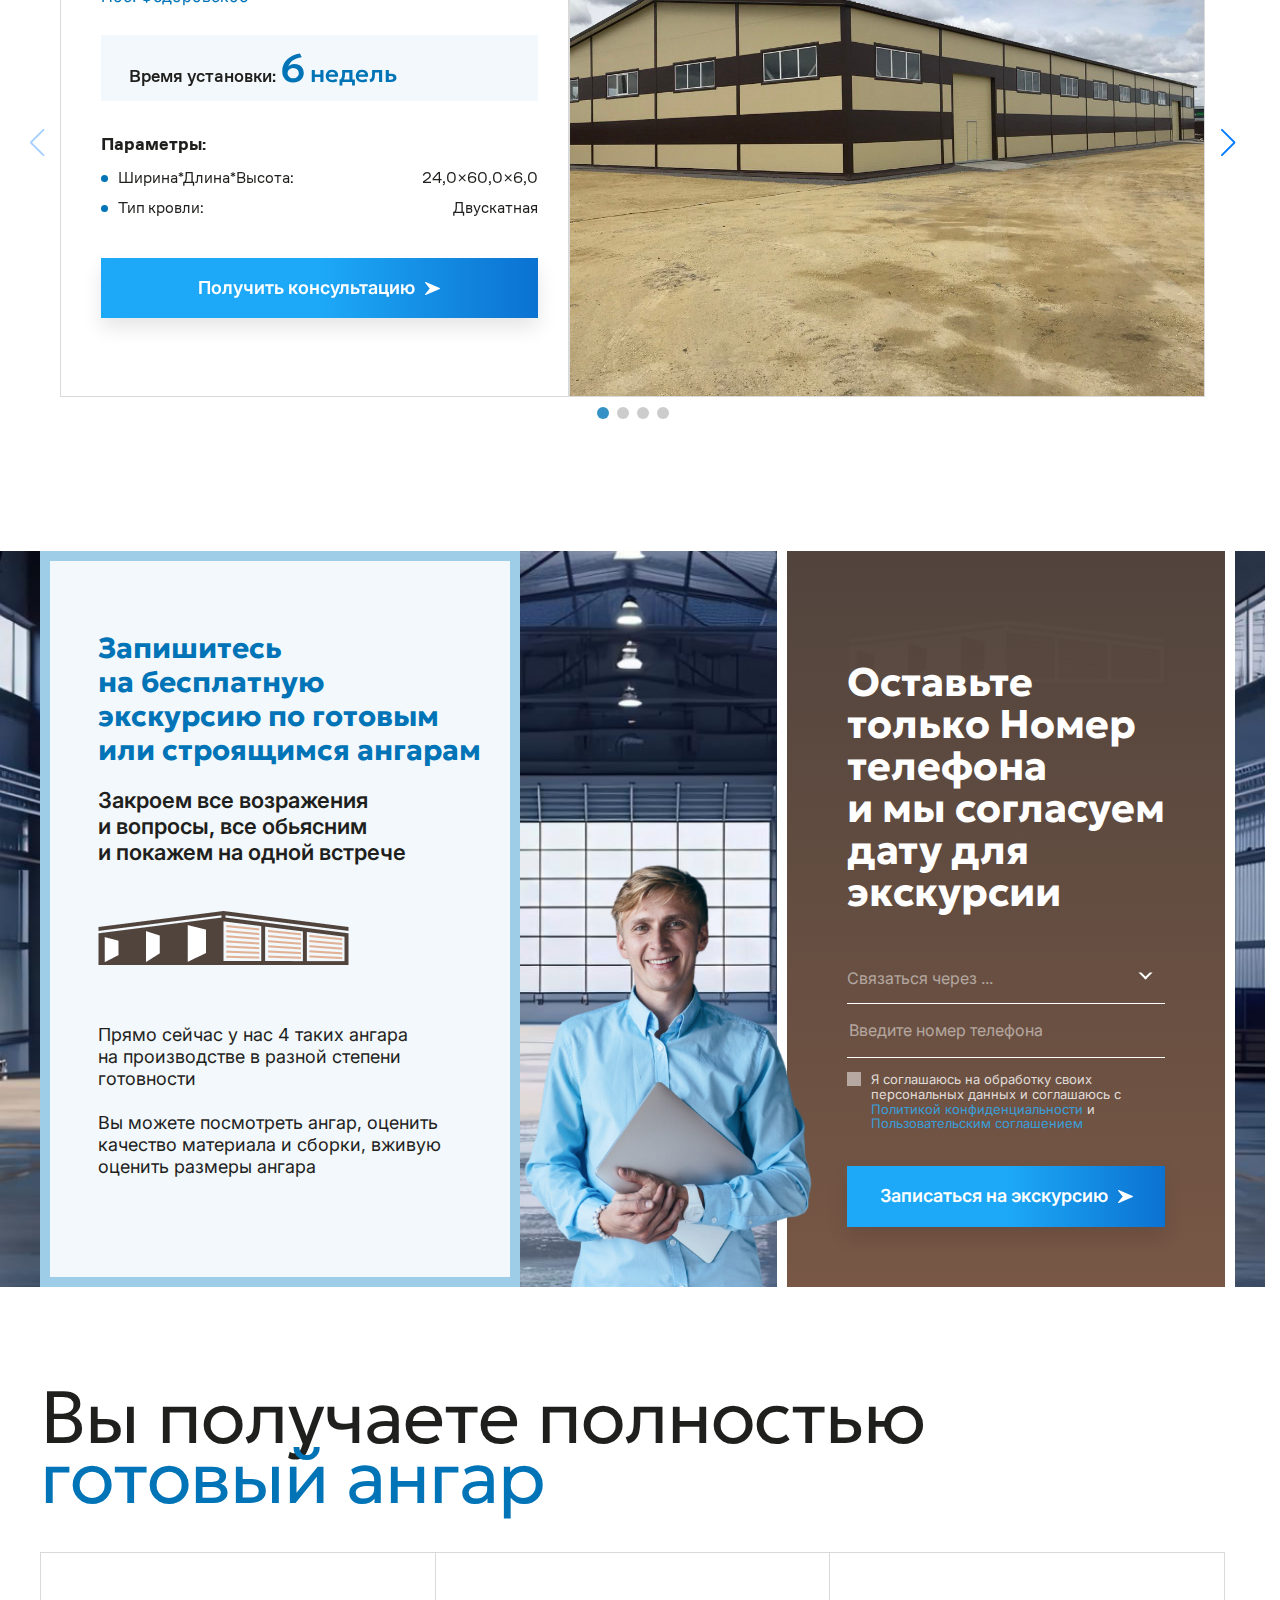
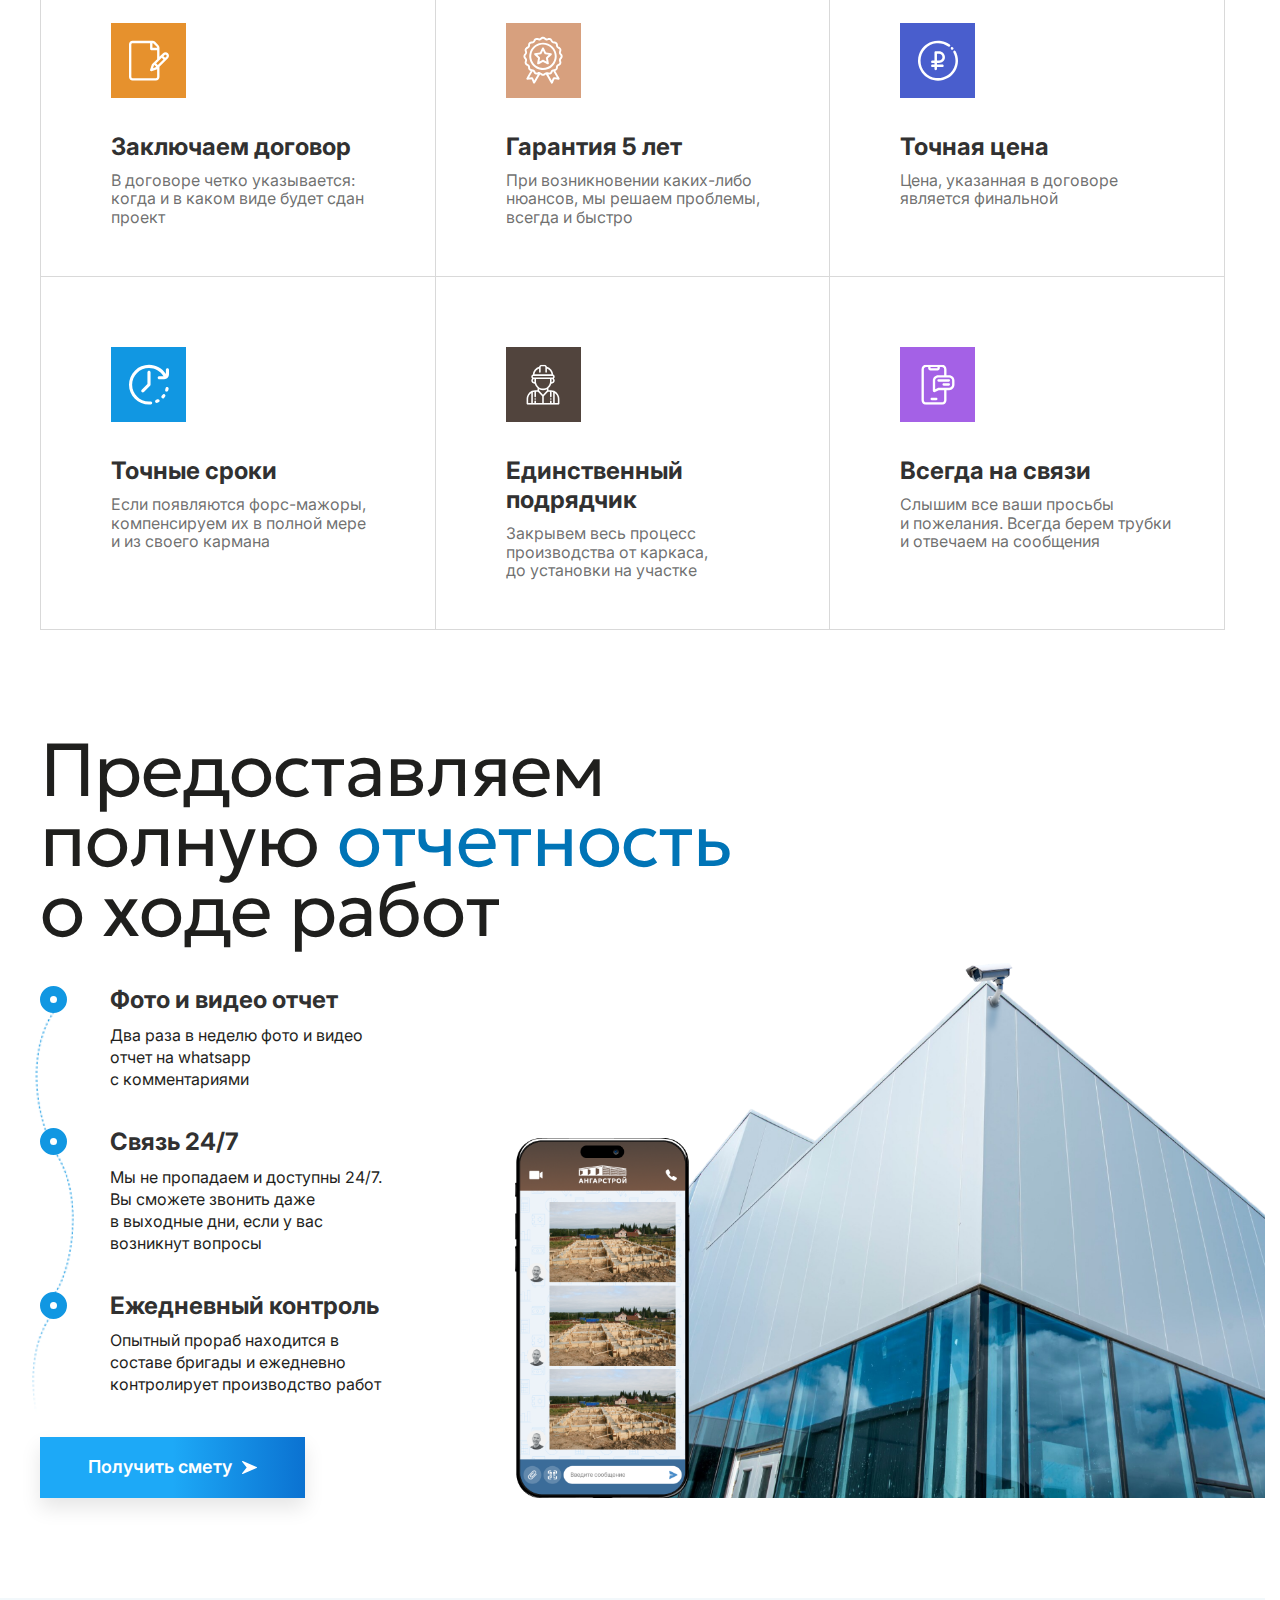
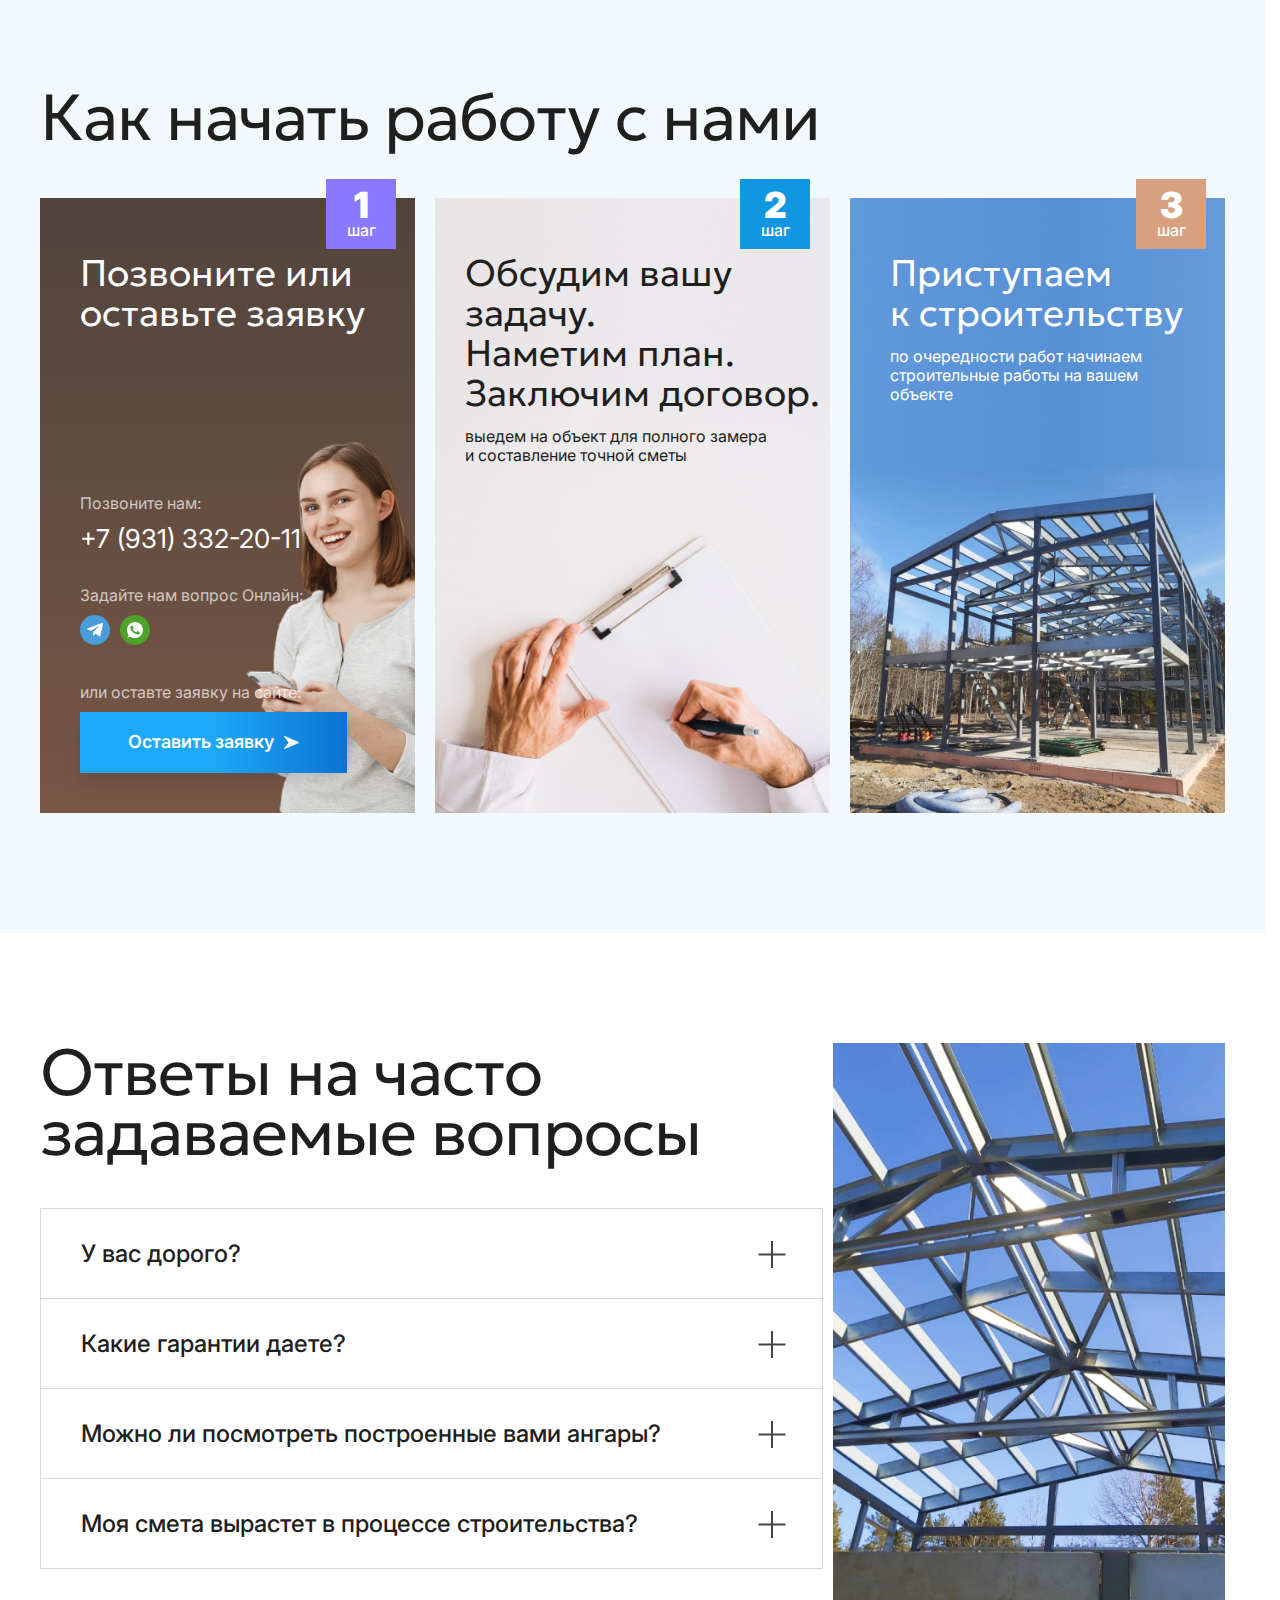
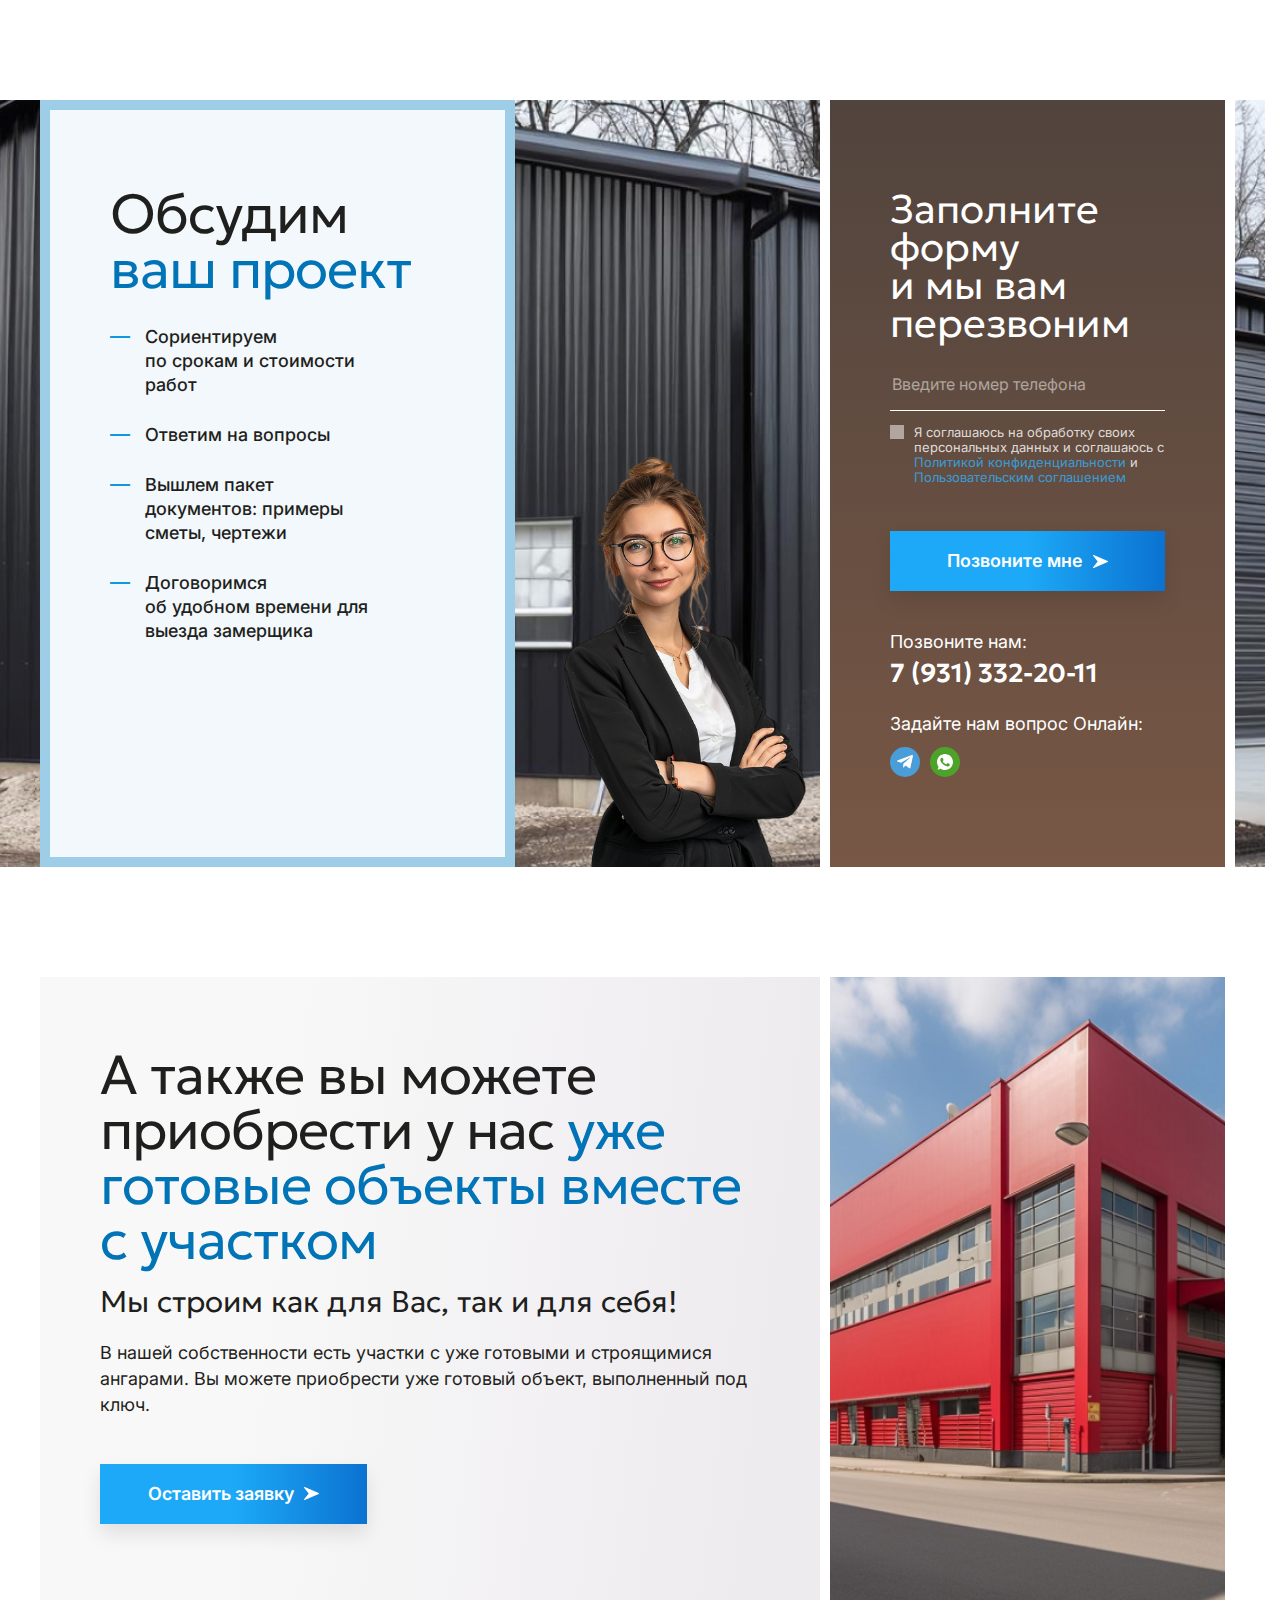
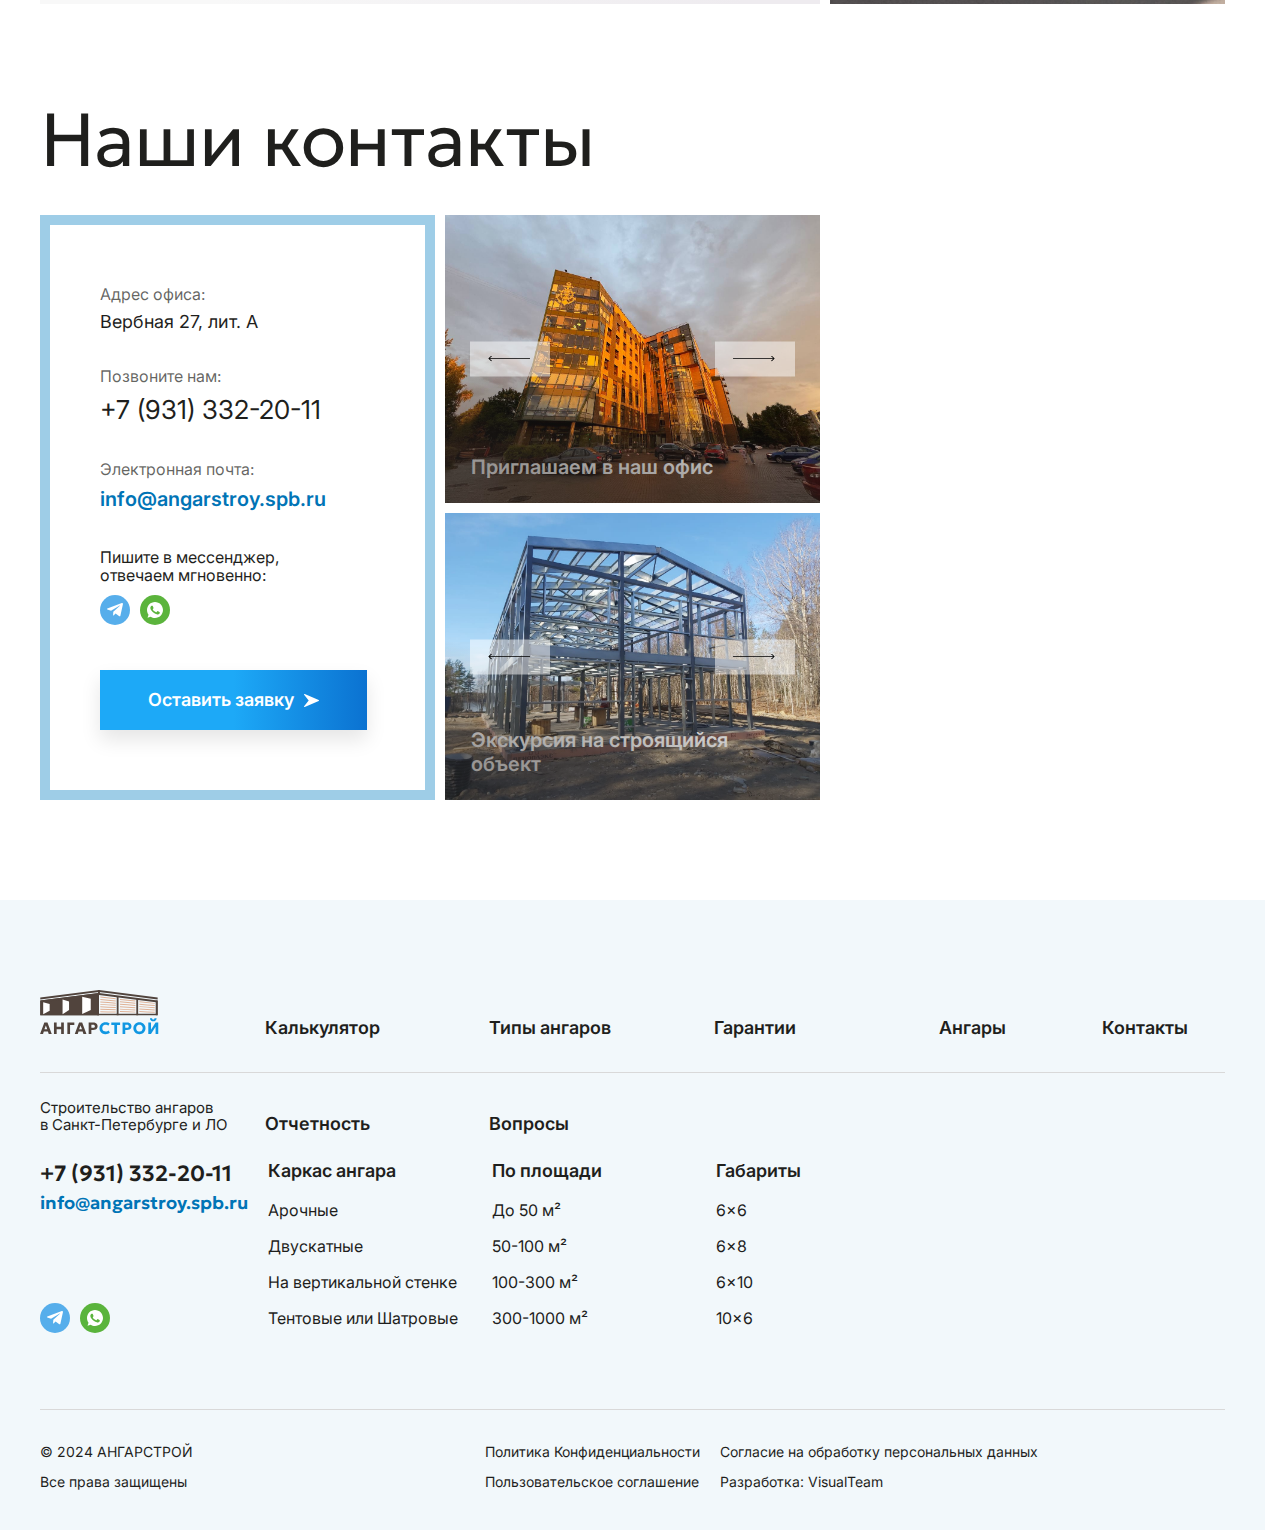
==== commit 065bb155: "feat: add slider" ====
--- a/index.html
+++ b/index.html
@@ -1903,17 +1903,23 @@
             </li>
             <li class="contact__item">
               <div class="contact__photo">
-                <p class="contact__desc">Приглашаем в&nbsp;наш офис</p>
-                <div class="contact__wrapp-btn">
-                  <button class="contact__btn-galery left"></button>
-                  <button class="contact__btn-galery right"></button>
+                <div class="contact__wrappp">
+                  <p class="contact__desc">Приглашаем в&nbsp;наш офис</p>
+                  <div class="contact__wrapp-btn">
+                    <button class="contact__btn-galery left"></button>
+                    <button class="contact__btn-galery right"></button>
+                  </div>
                 </div>
               </div>
               <div class="contact__photo">
-                <p class="contact__desc">Экскурсия на&nbsp;строящийся объект</p>
-                <div class="contact__wrapp-btn">
-                  <button class="contact__btn-galery left"></button>
-                  <button class="contact__btn-galery right"></button>
+                <div class="contact__wrappp">
+                  <p class="contact__desc">
+                    Экскурсия на&nbsp;строящийся объект
+                  </p>
+                  <div class="contact__wrapp-btn">
+                    <button class="contact__btn-galery left"></button>
+                    <button class="contact__btn-galery right"></button>
+                  </div>
                 </div>
               </div>
             </li>
--- a/css/main.css
+++ b/css/main.css
@@ -2078,6 +2078,10 @@
   box-shadow: 0px 10px 20px 0px #0000001a; */
 }
 
+.contact__wrappp {
+  scroll-snap-align: start;
+}
+
 .contact__photo {
   position: relative;
   height: 100%;
@@ -2085,6 +2089,7 @@
   align-items: flex-end;
   padding: 24px 26px;
   transition: background 0.3s ease;
+  scroll-snap-type: y mandatory;
 }
 
 .contact__photo::after {
--- a/css/media.css
+++ b/css/media.css
@@ -605,6 +605,7 @@
     padding: 0;
     width: 100%;
     flex-direction: column;
+    gap: 50px;
   }
 
   .calc__title {
@@ -843,7 +844,7 @@
     background-color: #fff;
     color: #1f1f1d;
     transition: left 0.3s ease-in-out;
-    z-index: 100;
+    z-index: 1000;
   }
 
   .nav.active {
@@ -854,14 +855,16 @@
     display: flex;
     gap: 40px;
     flex-direction: column;
-    padding: 110px 45px 20px;
+    padding: 110px 45px 50px;
   }
 
   .header-wrapp--mobile {
+    position: relative;
     display: flex;
     flex-direction: row;
     align-items: center;
     justify-content: space-between;
+    z-index: 1001;
   }
 
   .header--mobile {
@@ -878,18 +881,18 @@
     width: 55px;
     height: 55px;
     align-items: center;
-    gap: 5px;
-    padding: 0 2%;
+    gap: 8px;
+    padding: 0;
     z-index: 1000;
   }
 
   .burger span {
-    width: 77%;
+    width: 60%;
     display: block;
     height: 3px;
     background-color: #50423a;
     border-radius: 3px;
-    transition: transform 0.3s ease;
+    transition: transform 0.3s ease, left 0.3s ease;
   }
 
   .burger span:nth-child(1) {
@@ -907,7 +910,7 @@
   }
 
   .burger.active span:nth-child(1) {
-    transform: rotate(45deg) translate(5px, 5px);
+    transform: rotate(45deg);
   }
 
   .burger.active span:nth-child(2) {
@@ -915,11 +918,15 @@
   }
 
   .burger.active span:nth-child(3) {
-    transform: rotate(-45deg) translate(5px, -5px);
+    transform: rotate(-45deg);
+    position: relative;
+    left: 8%;
   }
 
   .burger.active span:nth-child(1) {
-    transform: rotate(45deg) translate(2px, -5px);
+    transform: rotate(45deg);
+    position: relative;
+    left: 8%;
   }
 
   .burger.active span:nth-child(2) {
@@ -927,7 +934,7 @@
   }
 
   .burger.active span:nth-child(3) {
-    transform: rotate(-45deg) translate(4px, 3px);
+    transform: rotate(-45deg);
   }
   /* burger end*/
 
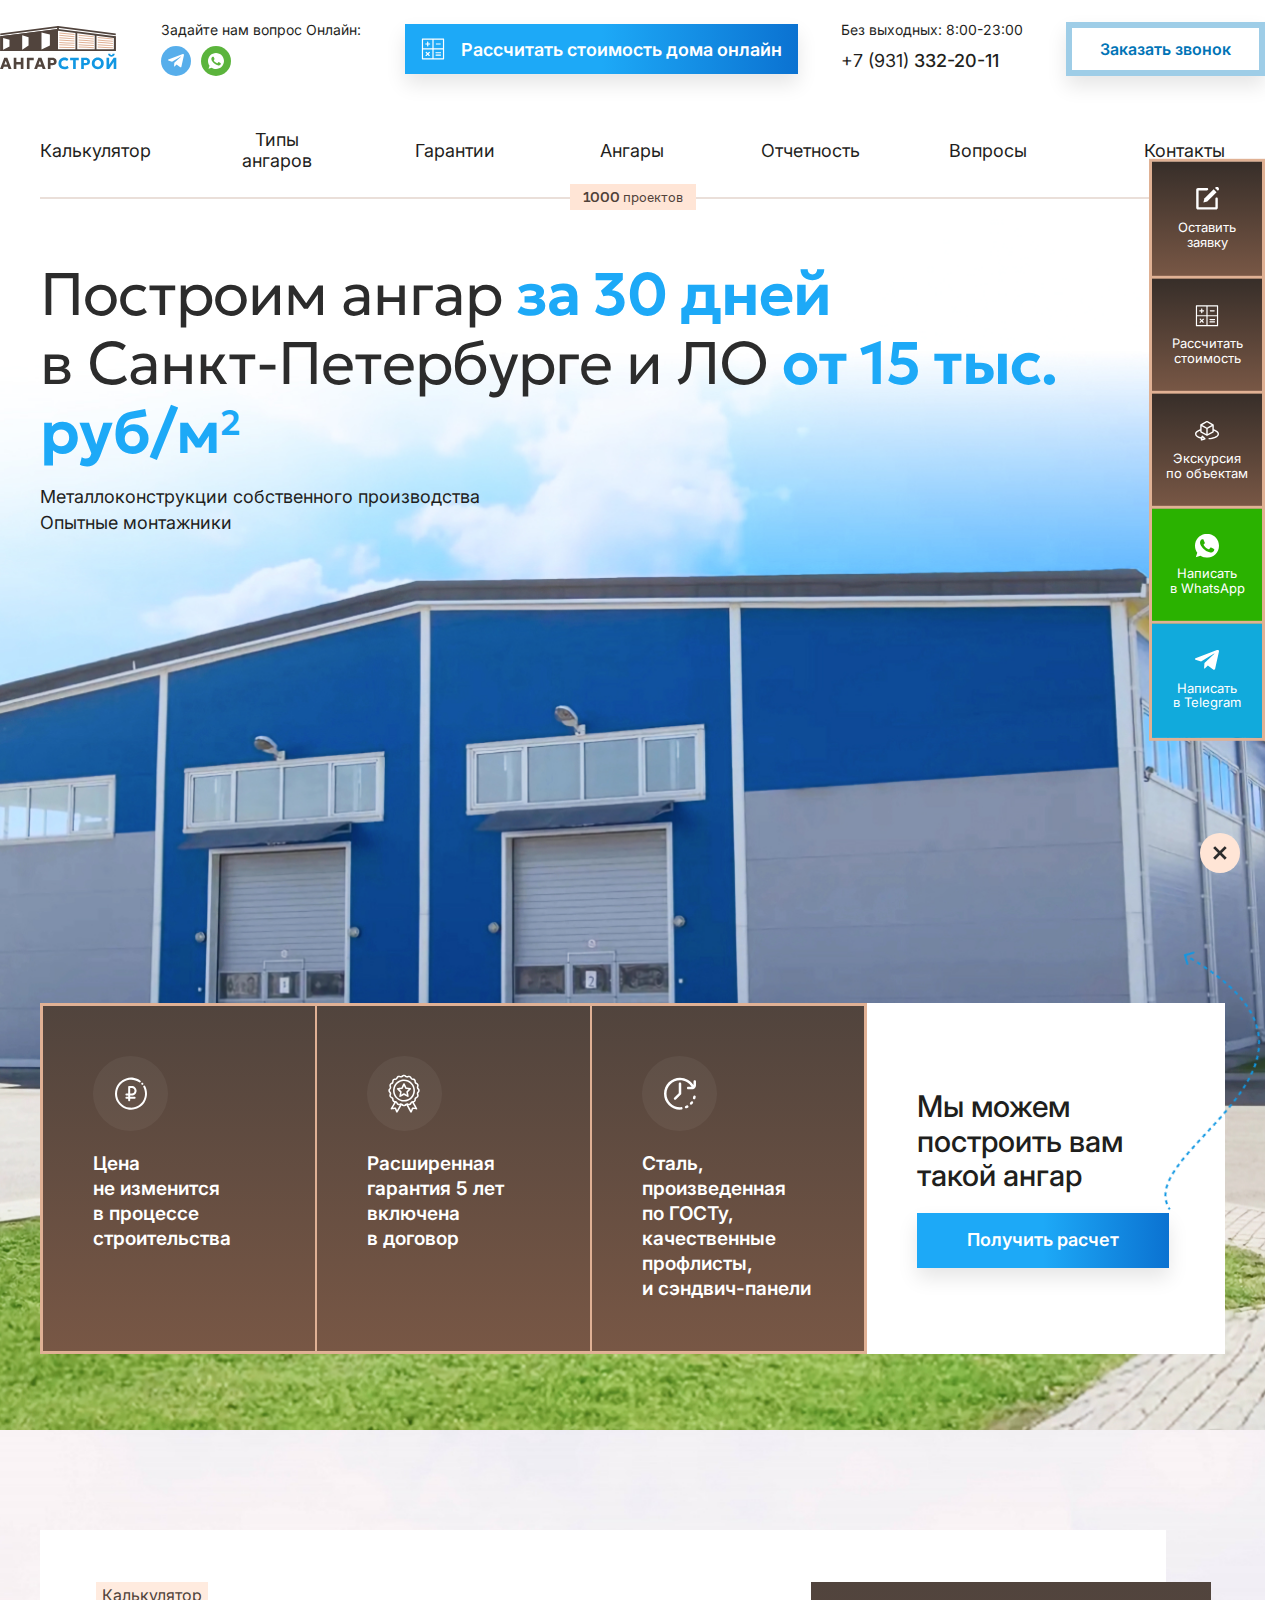
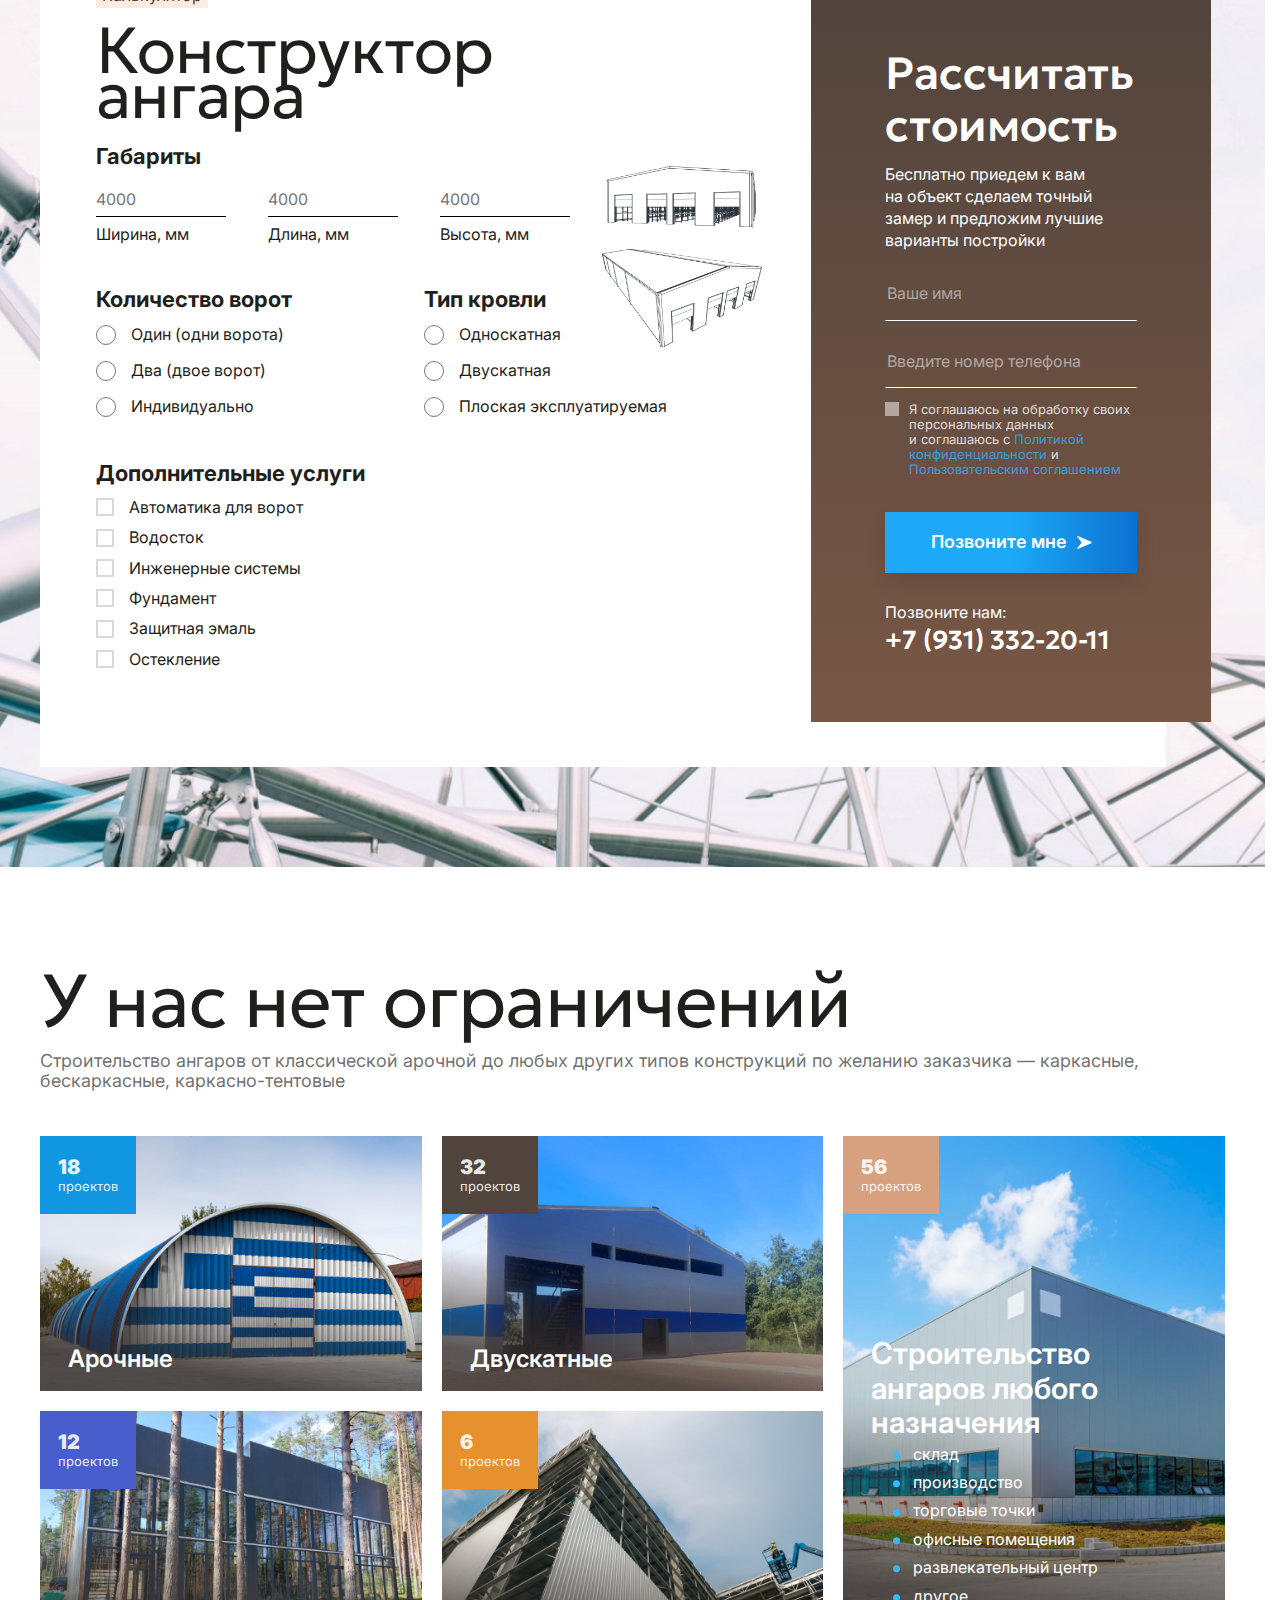
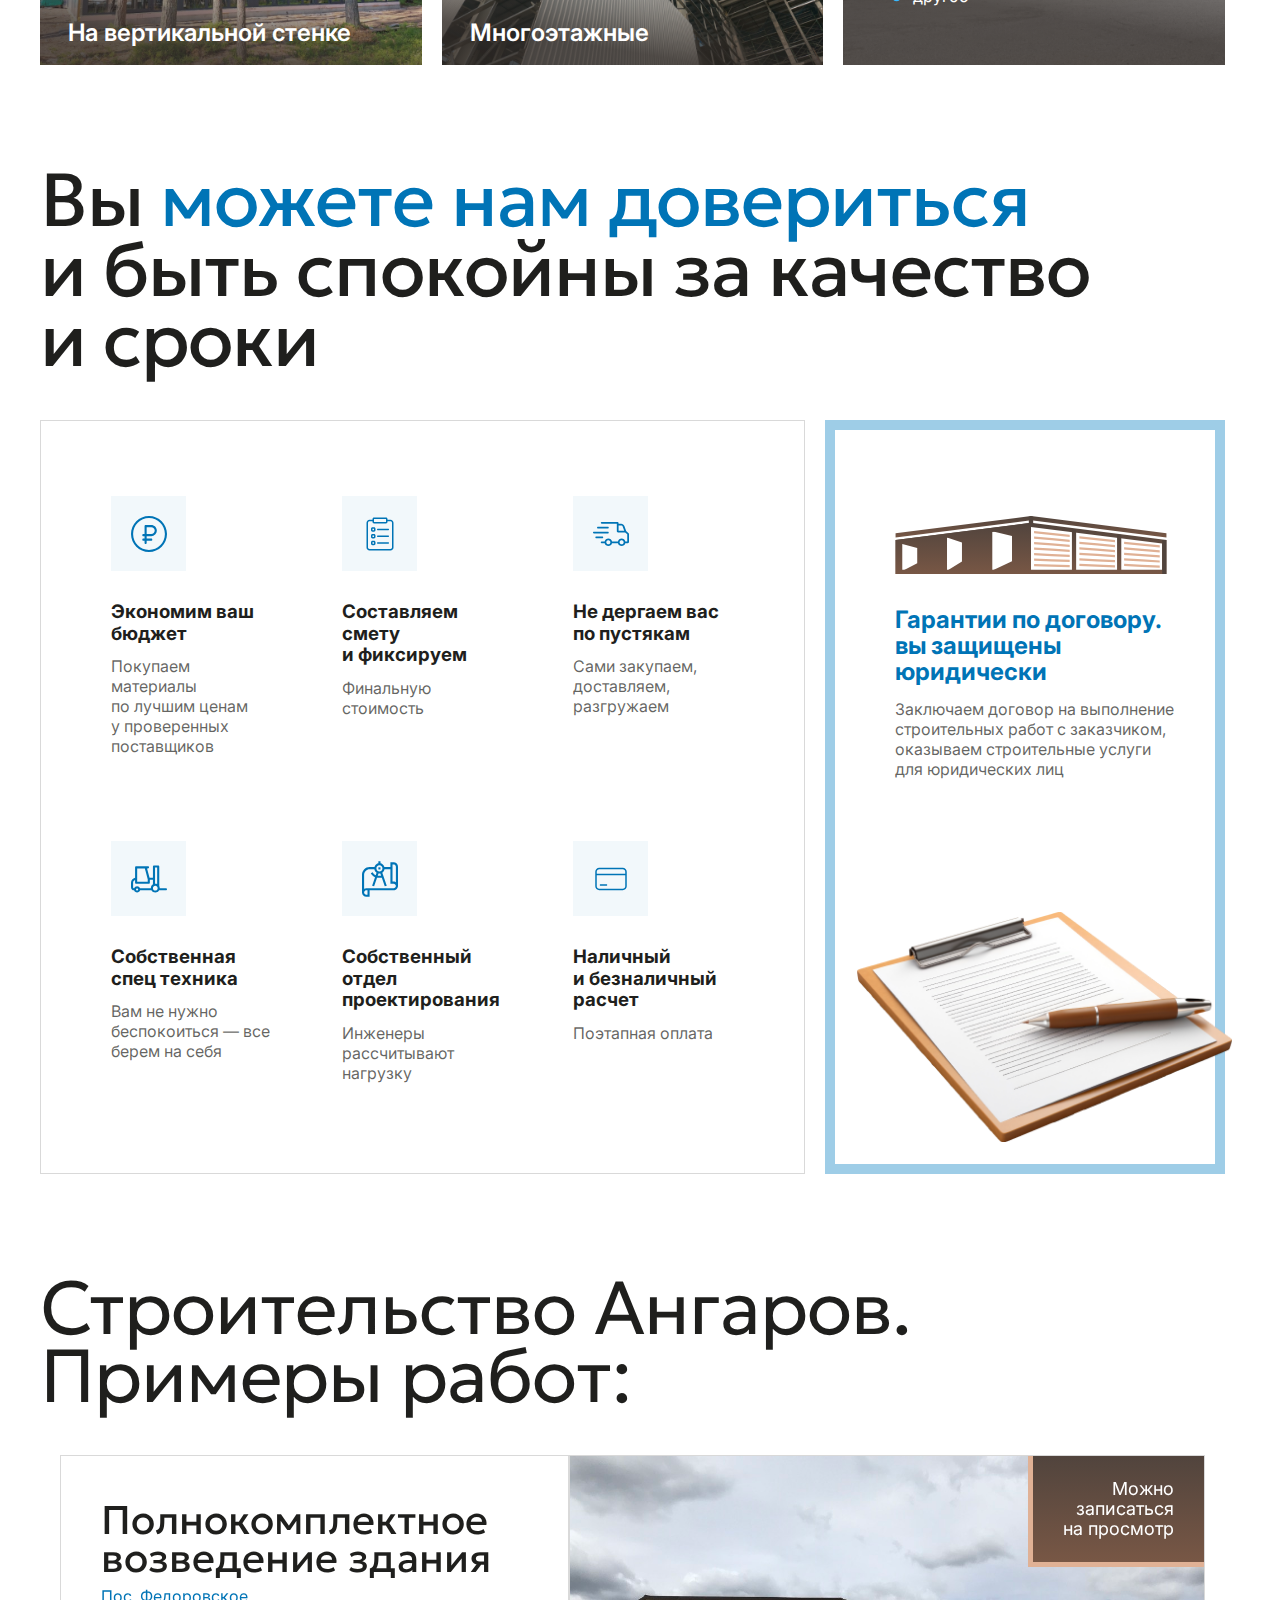
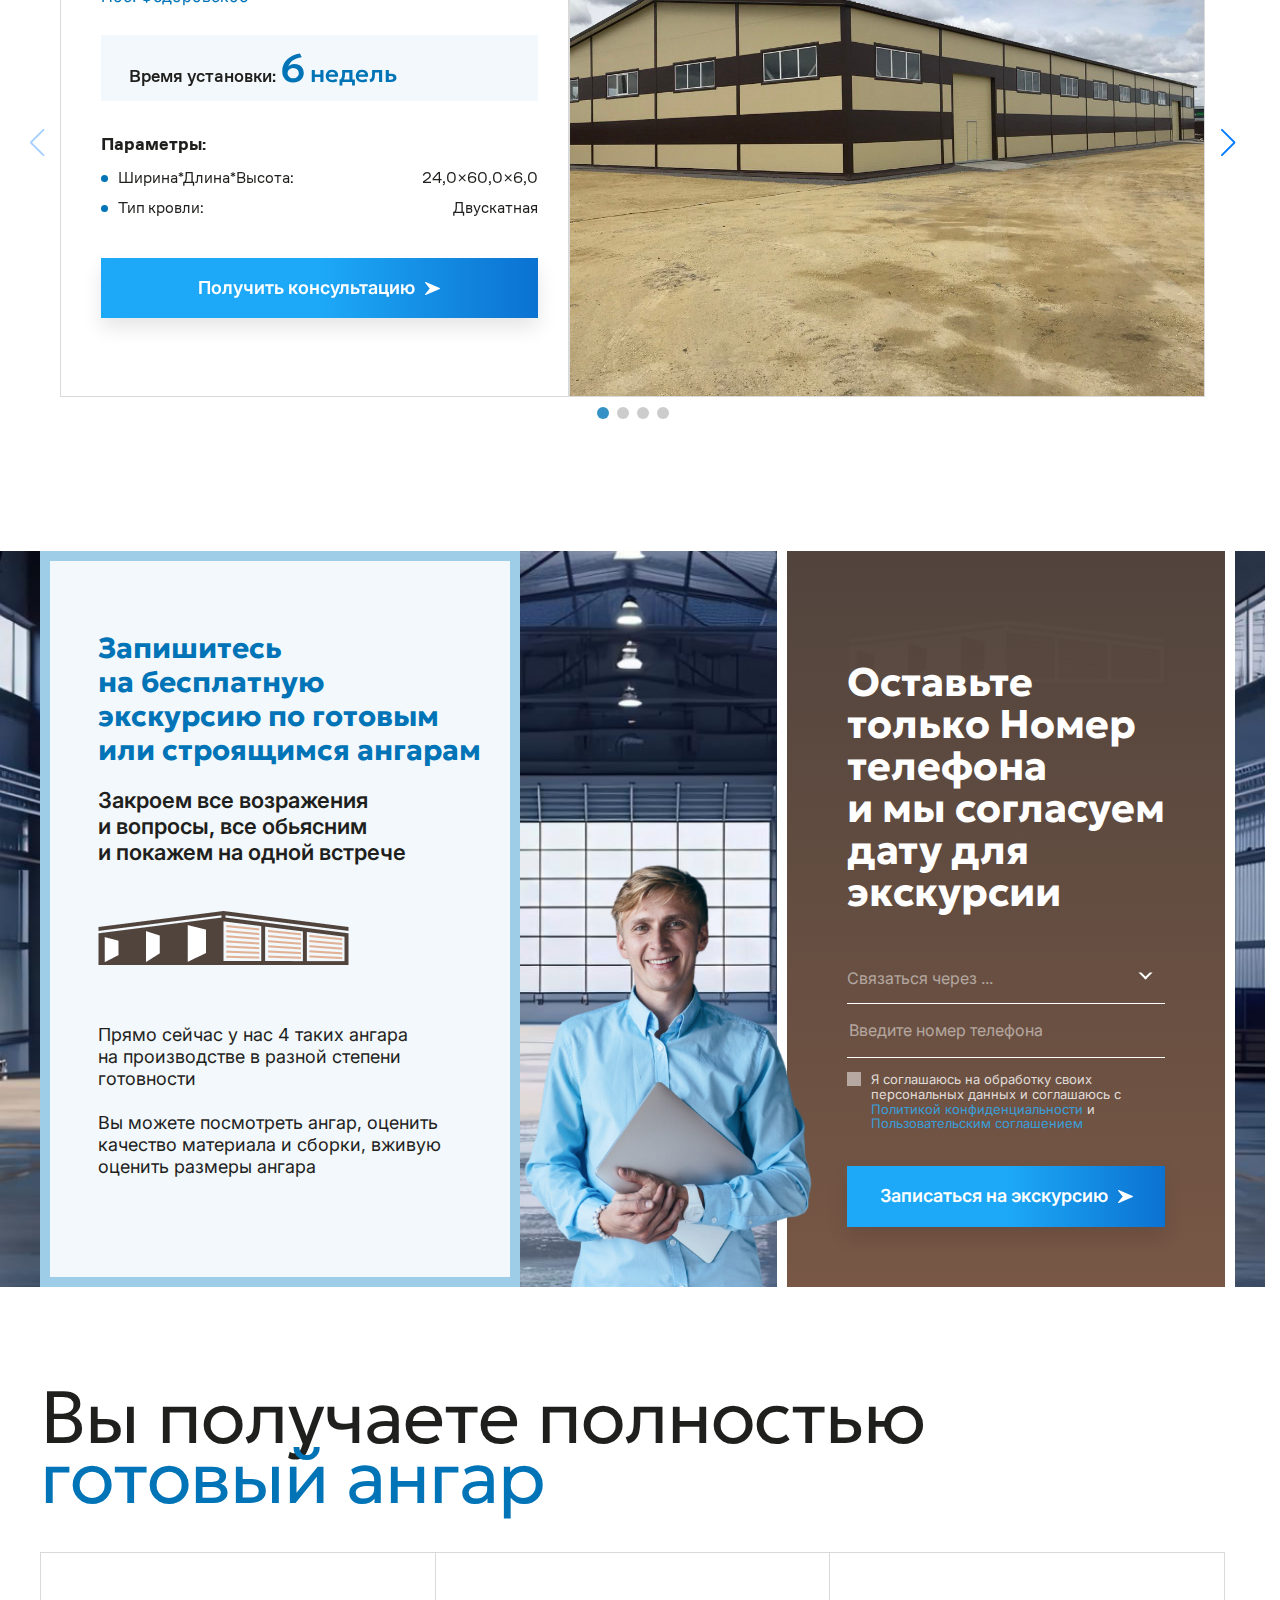
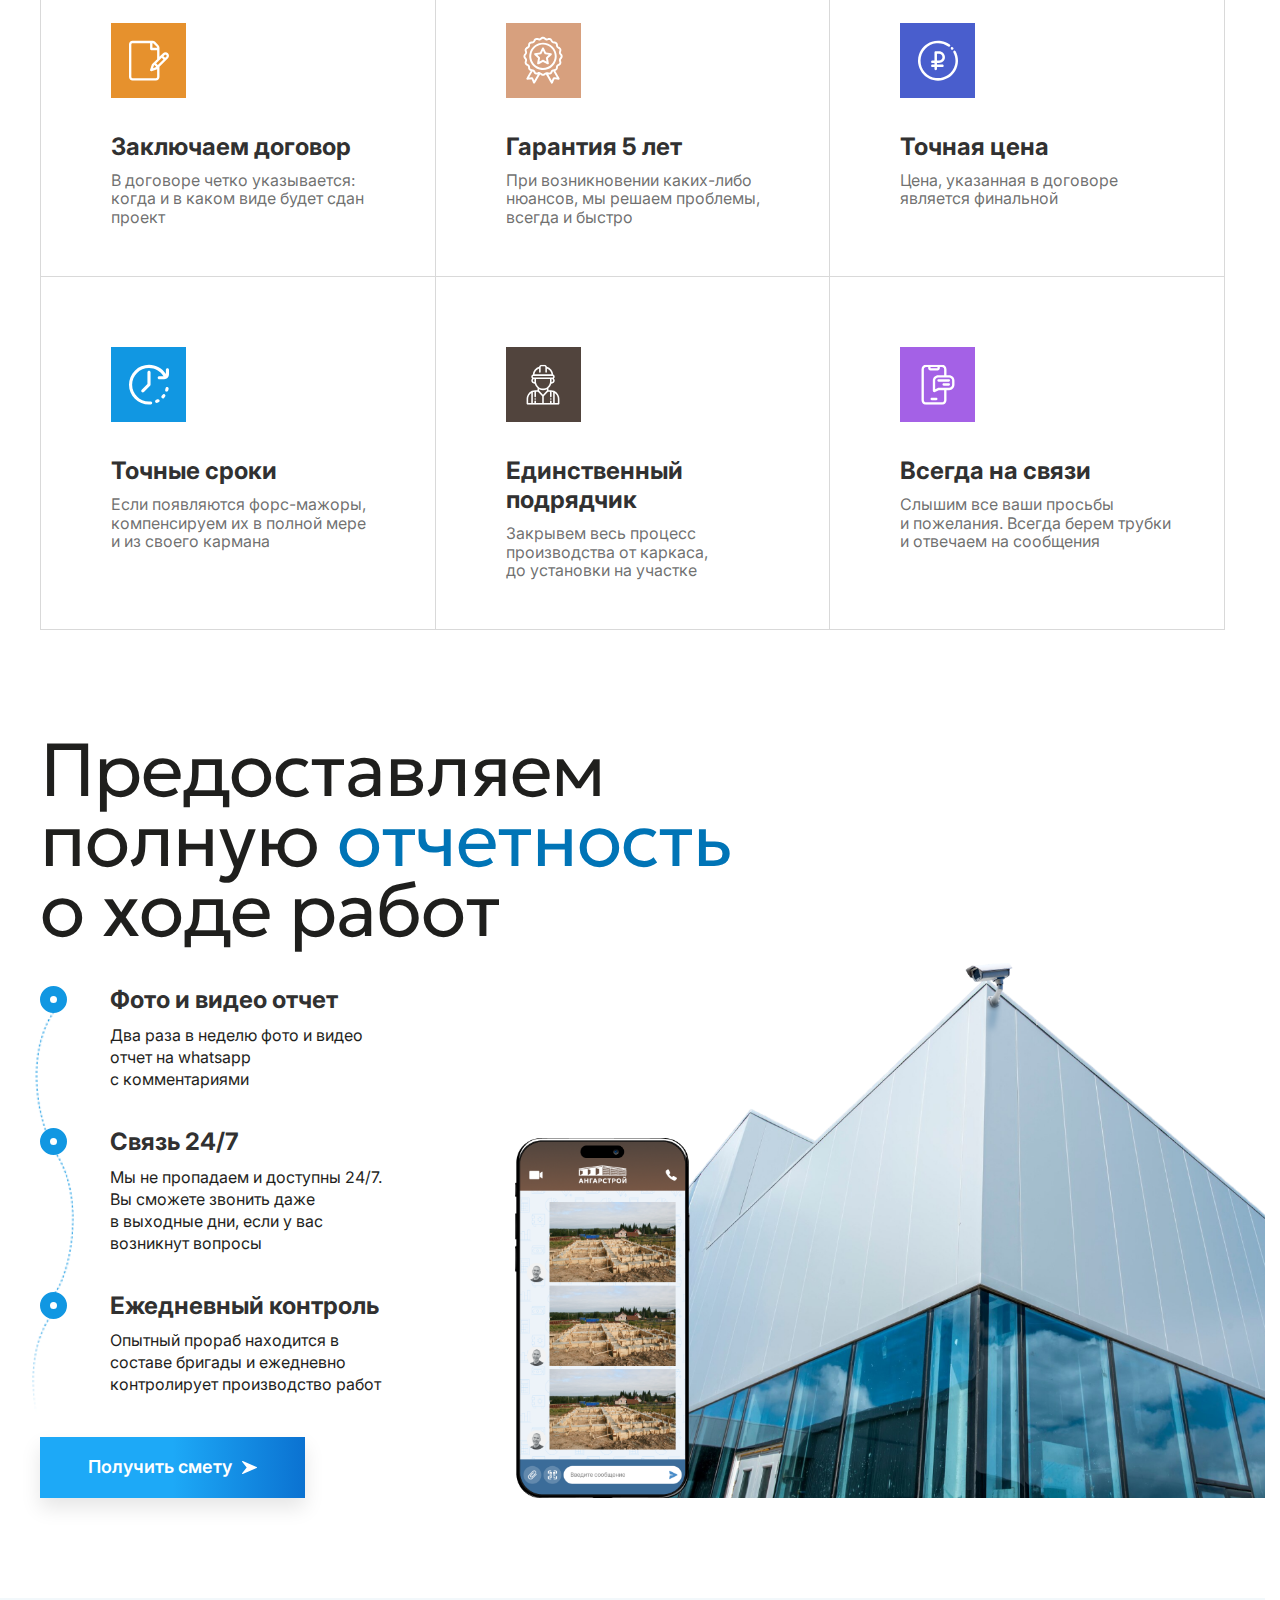
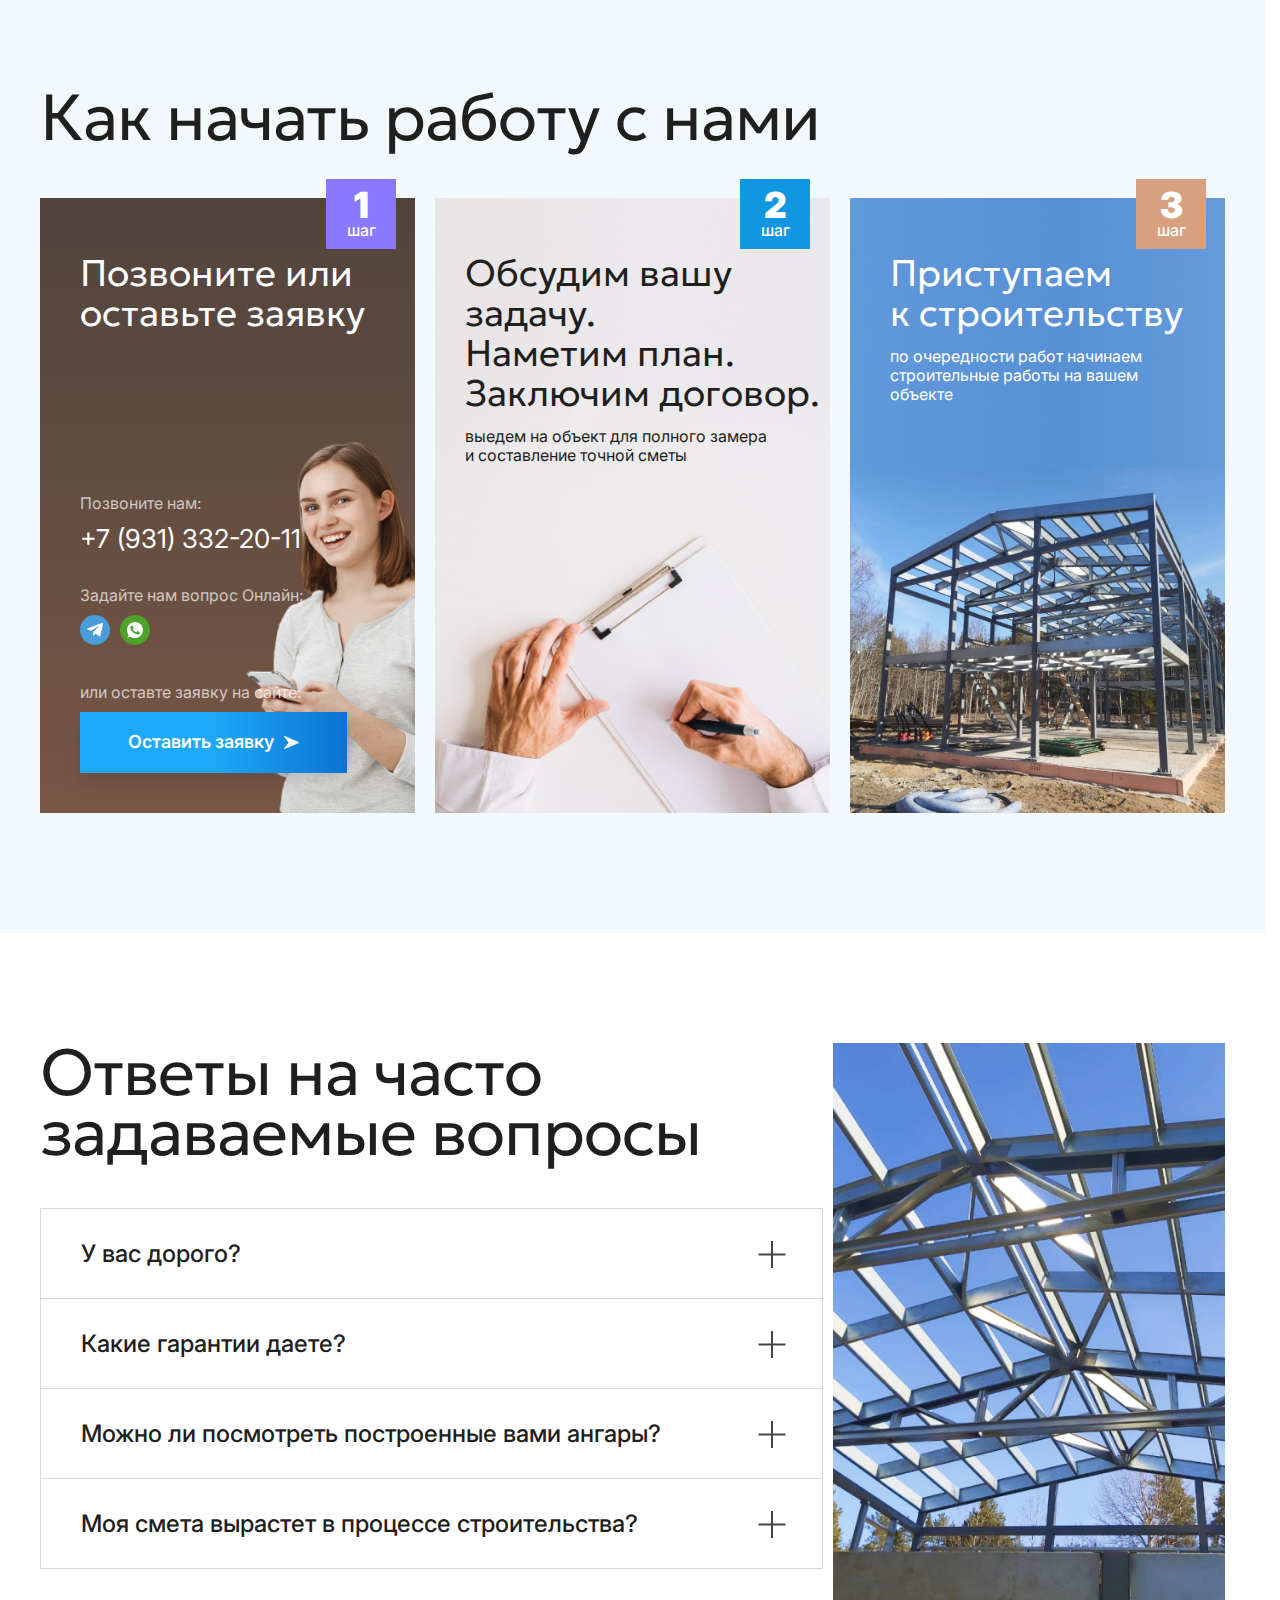
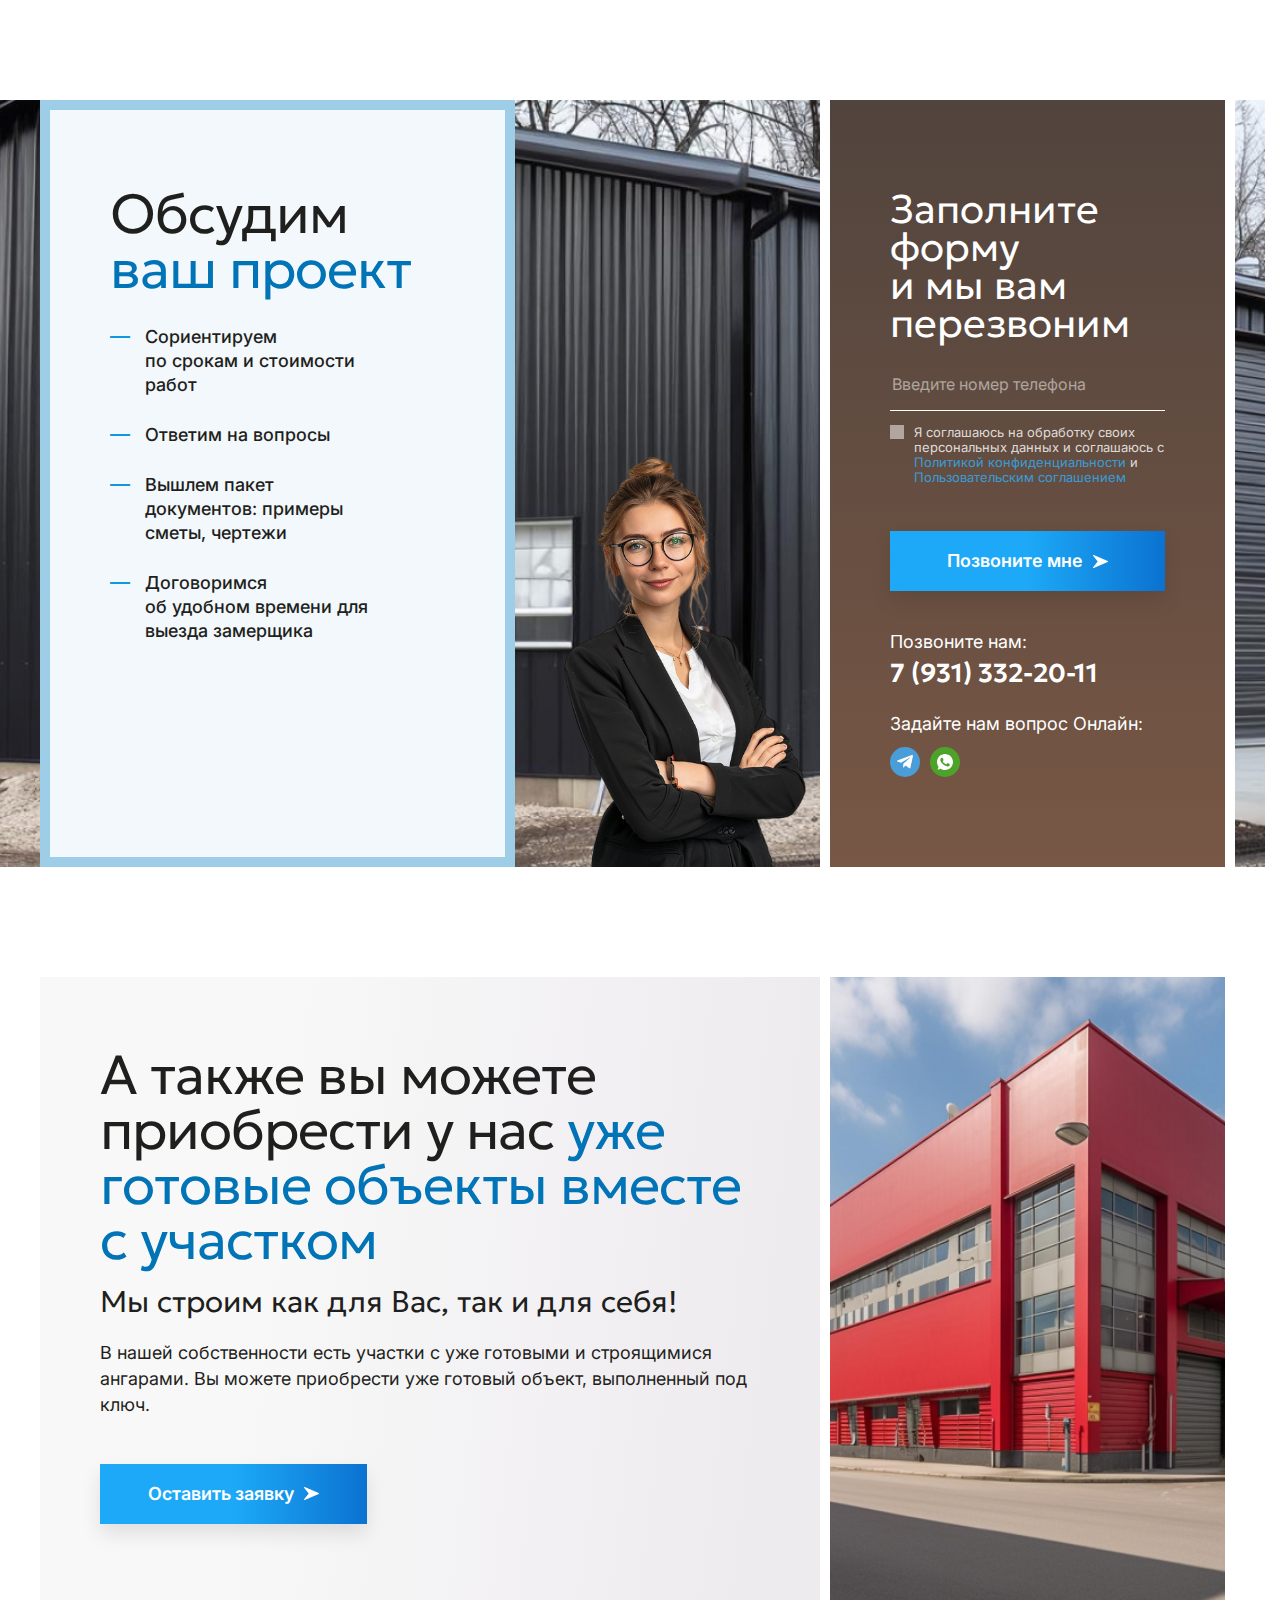
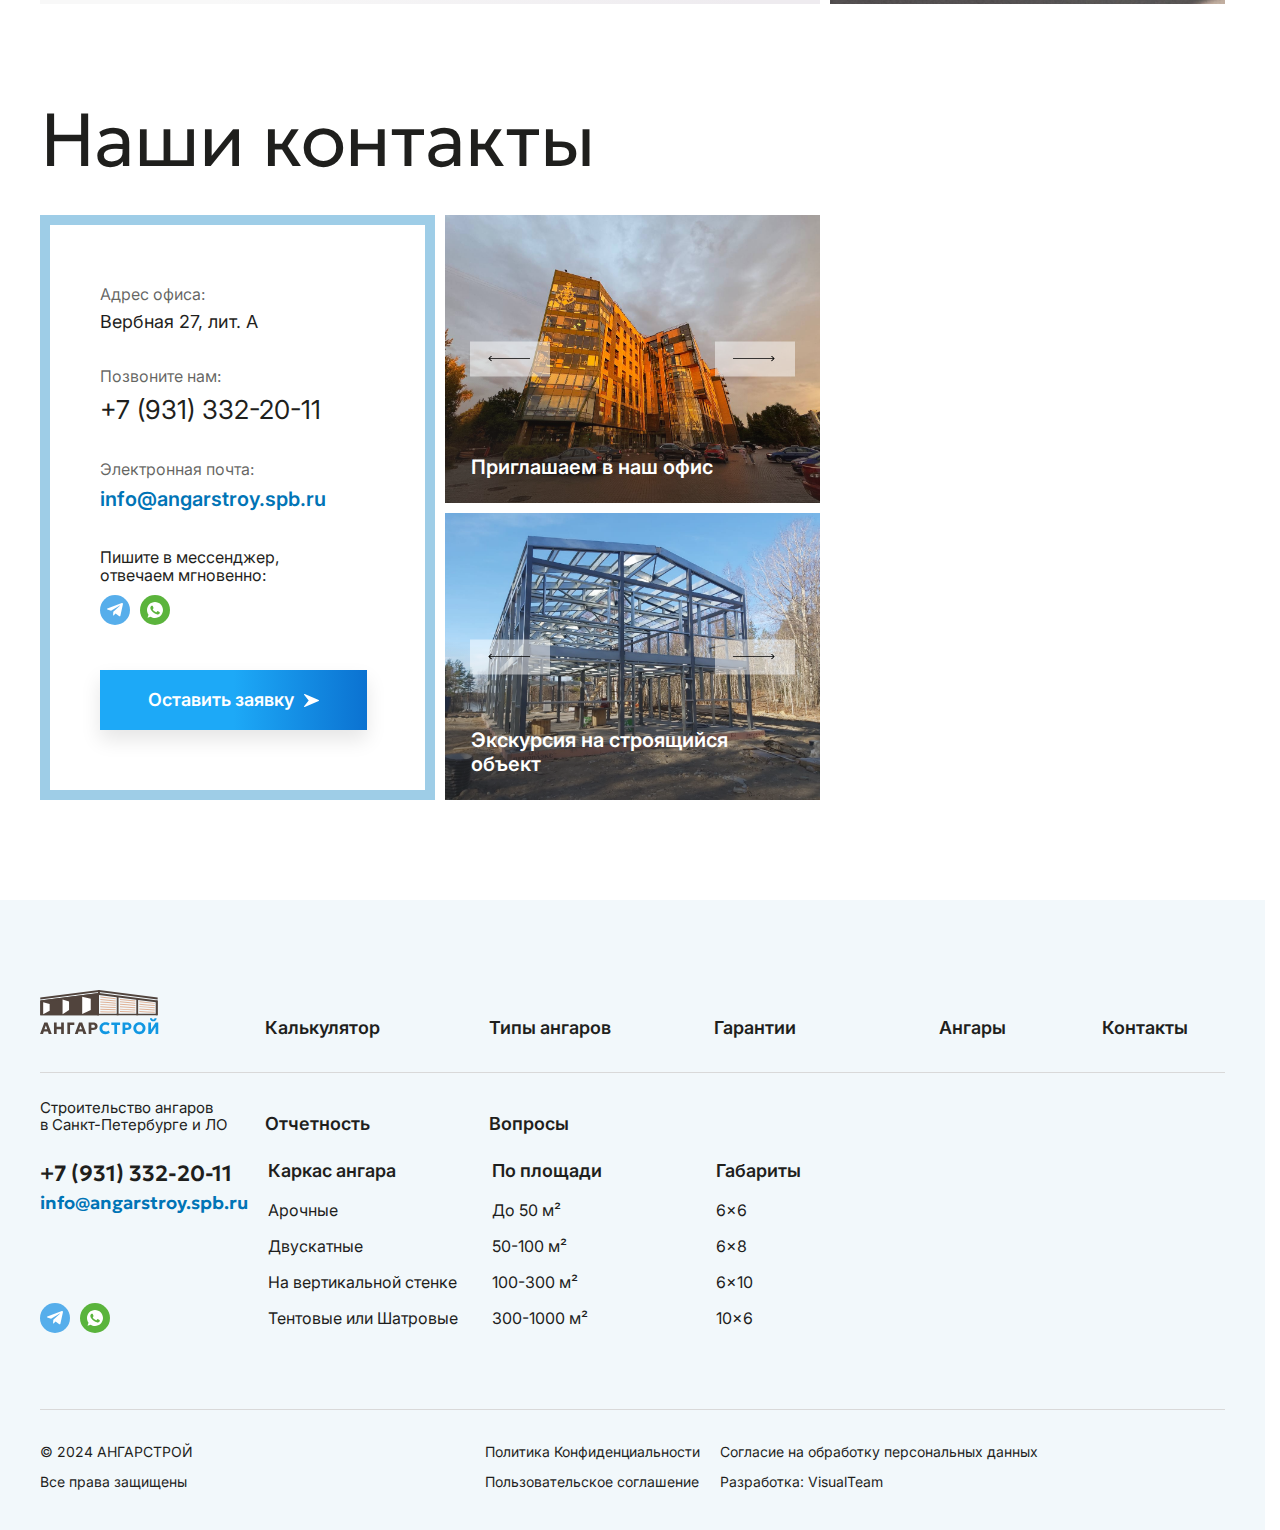
==== commit 461a36ae: "feat: add name for field" ====
--- a/index.html
+++ b/index.html
@@ -586,6 +586,7 @@
                         <input
                           type="number"
                           class="calc__input"
+                          name="width"
                           placeholder="4000"
                         />
                         Ширина, мм
@@ -594,6 +595,7 @@
                         <input
                           type="number"
                           class="calc__input"
+                          name="height"
                           placeholder="4000"
                         />
                         Длина, мм
@@ -604,6 +606,7 @@
                         <input
                           type="number"
                           class="calc__input"
+                          name="length"
                           placeholder="4000"
                         />
                         Высота, мм
@@ -621,7 +624,7 @@
                             <input
                               class="calc__radio"
                               type="radio"
-                              name="count"
+                              name="one"
                             />
                             Один (одни ворота)
                           </label>
@@ -631,7 +634,7 @@
                             <input
                               class="calc__radio"
                               type="radio"
-                              name="count"
+                              name="two"
                             />
                             Два (двое ворот)
                           </label>
@@ -641,7 +644,7 @@
                             <input
                               class="calc__radio"
                               type="radio"
-                              name="count"
+                              name="individual"
                             />
                             Индивидуально
                           </label>
@@ -656,7 +659,7 @@
                             <input
                               class="calc__radio"
                               type="radio"
-                              name="type"
+                              name="type1"
                             />
                             Односкатная
                           </label>
@@ -666,7 +669,7 @@
                             <input
                               class="calc__radio"
                               type="radio"
-                              name="type"
+                              name="type-2"
                             />
                             Двускатная
                           </label>
@@ -676,7 +679,7 @@
                             <input
                               class="calc__radio"
                               type="radio"
-                              name="type"
+                              name="type3"
                             />
                             Плоская эксплуатируемая
                           </label>
@@ -823,6 +826,7 @@
                   type="text"
                   class="calc__input-form"
                   placeholder="Ваше имя"
+                  name="FirstName"
                 />
               </label>
               <label class="calc__label-form">
--- a/css/main.css
+++ b/css/main.css
@@ -2090,6 +2090,7 @@
   padding: 24px 26px;
   transition: background 0.3s ease;
   scroll-snap-type: y mandatory;
+  touch-action: none;
 }
 
 .contact__photo::after {
@@ -2146,6 +2147,7 @@
 }
 
 .contact__desc {
+  position: relative;
   font-size: 20px;
   font-weight: 600;
   line-height: 24px;
--- a/css/media.css
+++ b/css/media.css
@@ -835,12 +835,14 @@
   }
   /* burger */
   .nav {
+    position: fixed;
     overflow: auto;
-    position: fixed;
     top: 0;
     left: -100%;
     width: 100%;
-    height: 100%;
+    height: 100vh;
+    display: flex;
+    flex-direction: column;
     background-color: #fff;
     color: #1f1f1d;
     transition: left 0.3s ease-in-out;
@@ -853,9 +855,11 @@
 
   .nav__list {
     display: flex;
-    gap: 40px;
-    flex-direction: column;
-    padding: 110px 45px 50px;
+    flex: 1;
+    justify-content: space-between;
+    gap: unset;
+    flex-direction: column;
+    padding: 100px 45px 40px;
   }
 
   .header-wrapp--mobile {
@@ -956,7 +960,7 @@
     flex-direction: column;
     align-items: center;
     gap: 25px;
-    padding: 60px 0 40px;
+    padding: 40px 0;
     background-color: #f2f8fb;
   }
 
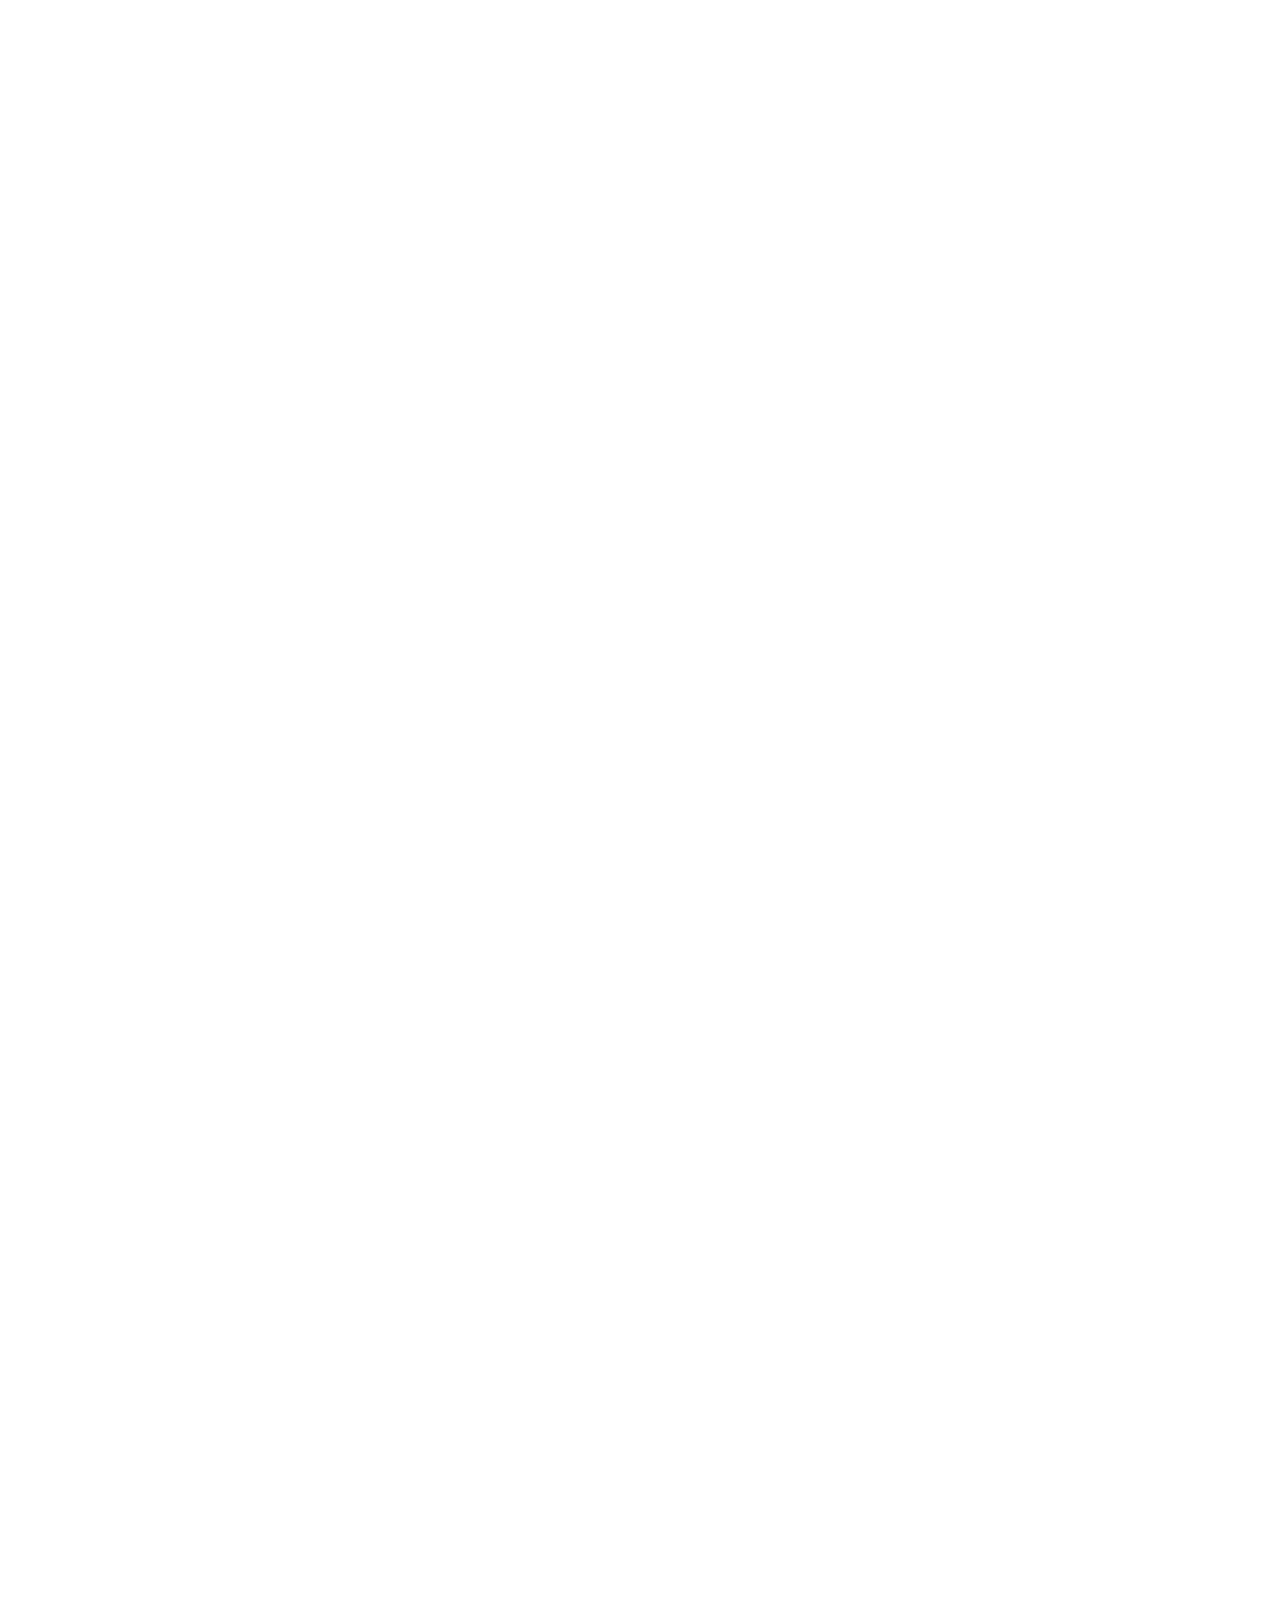
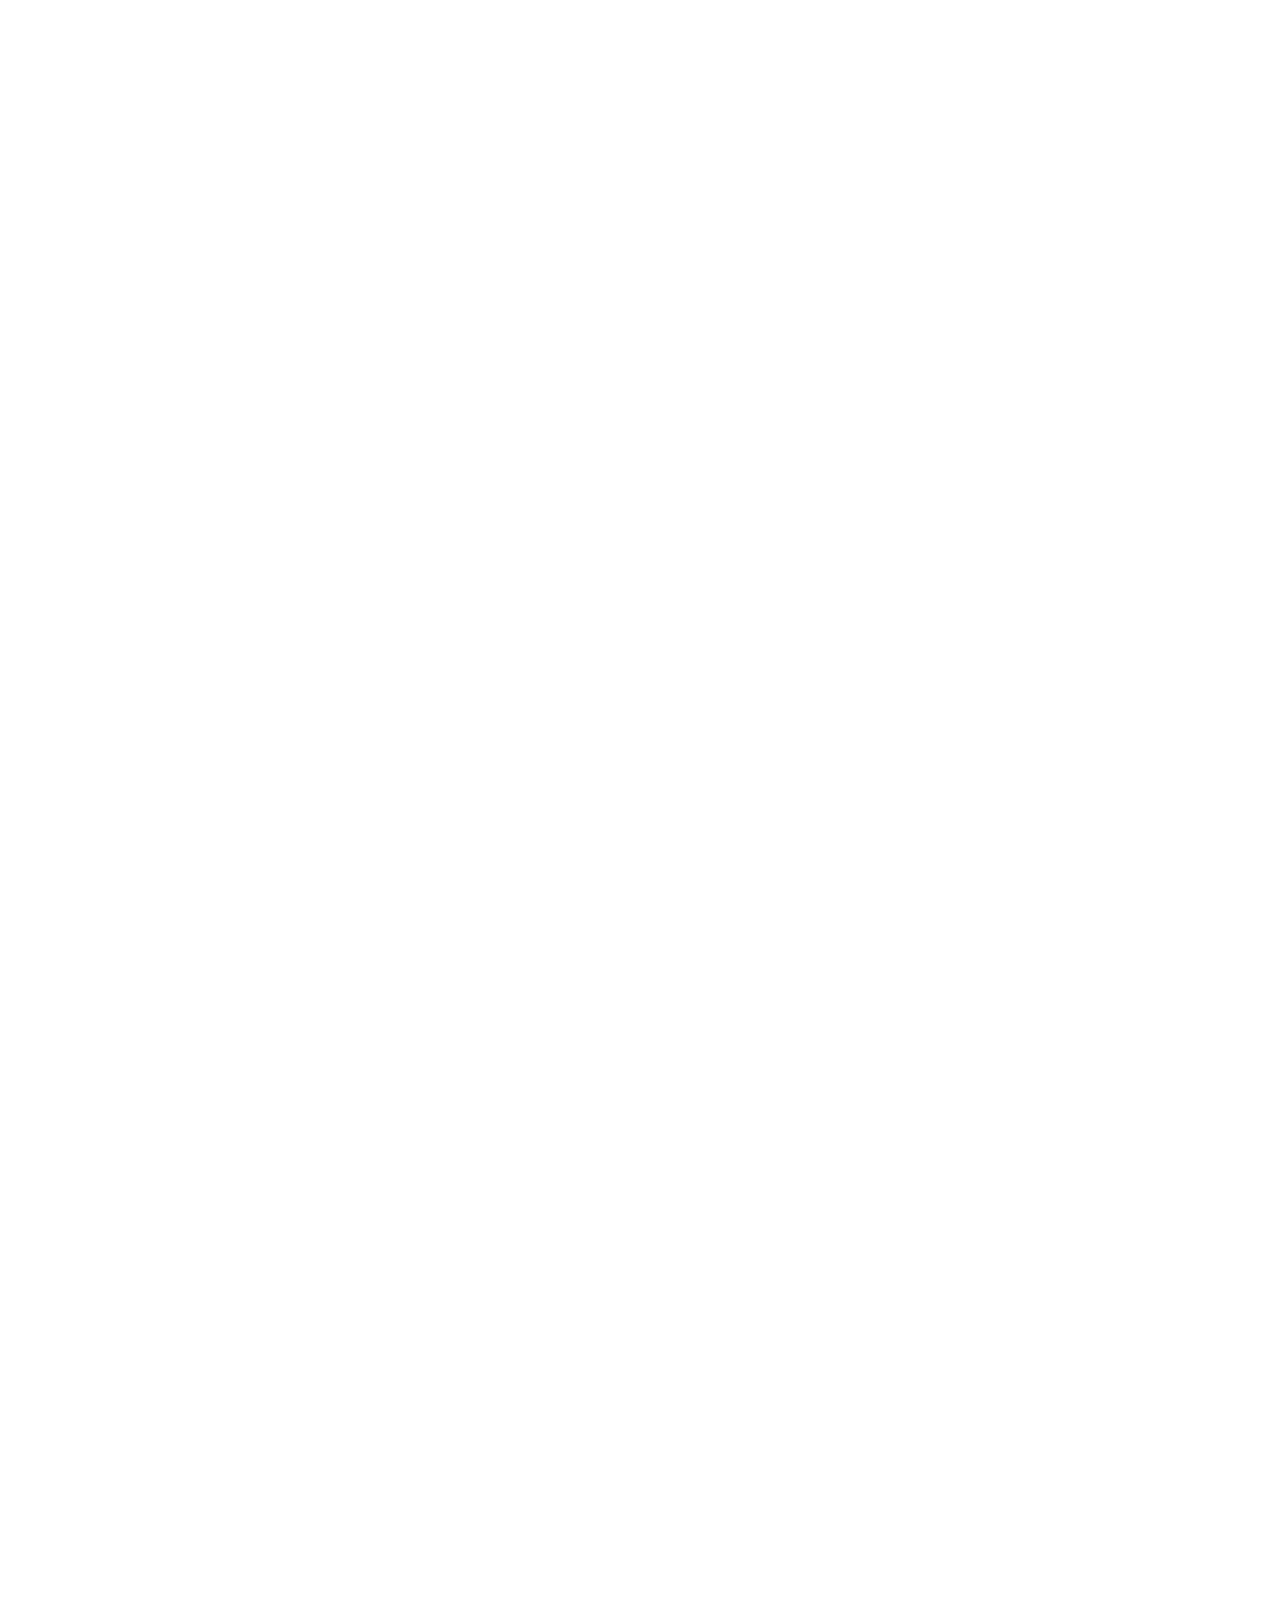
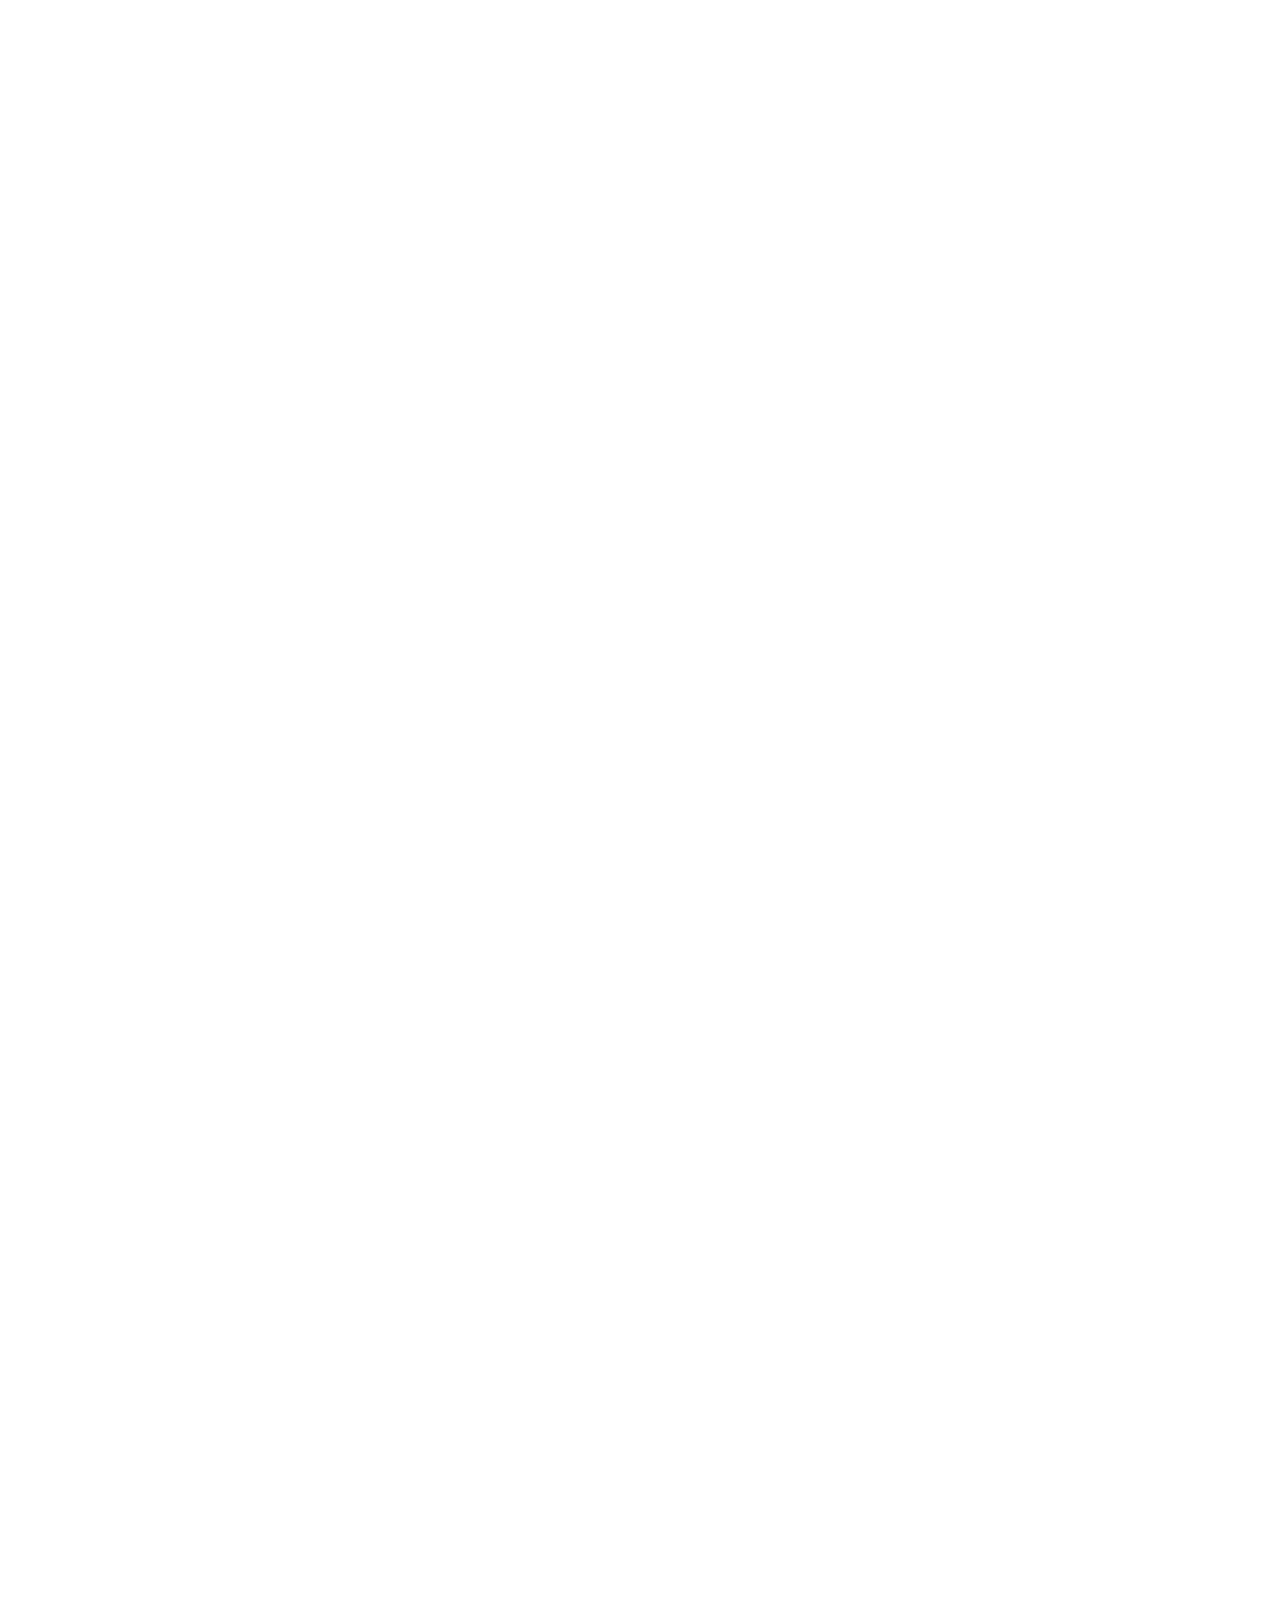
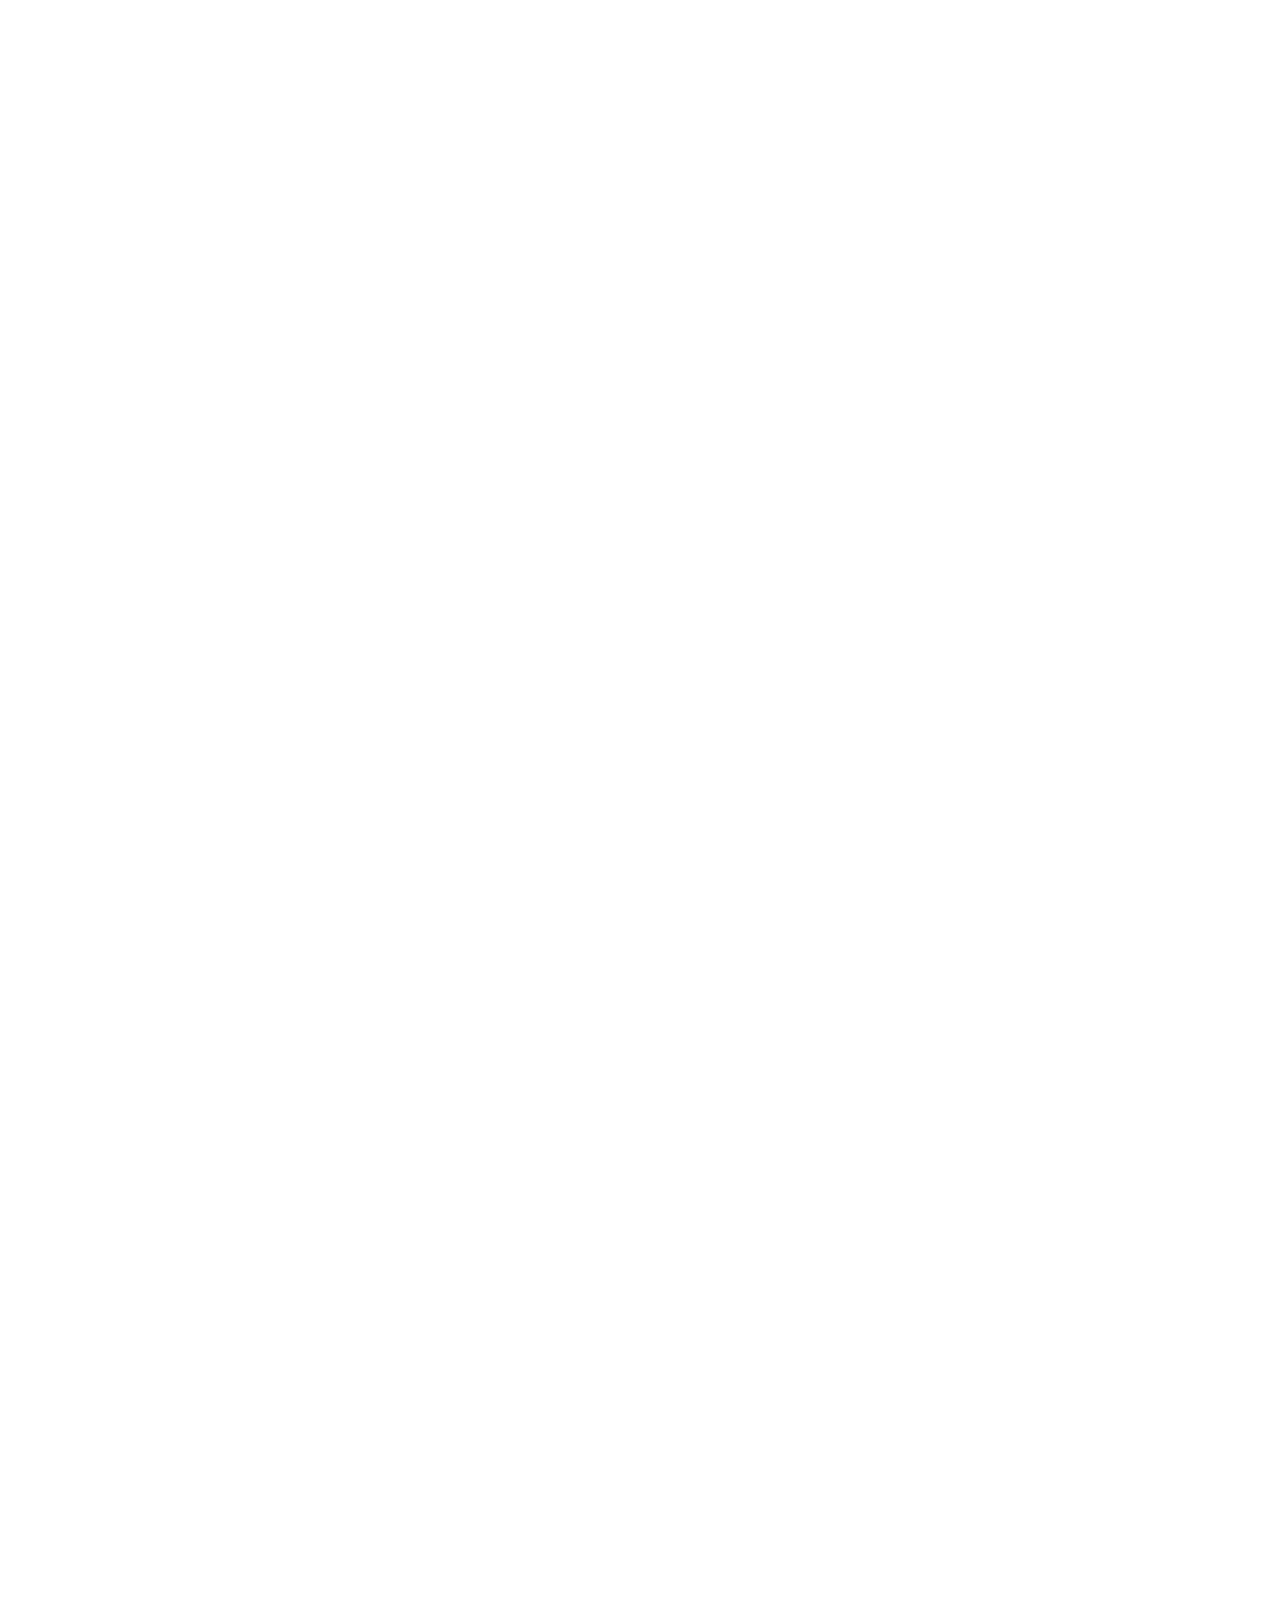
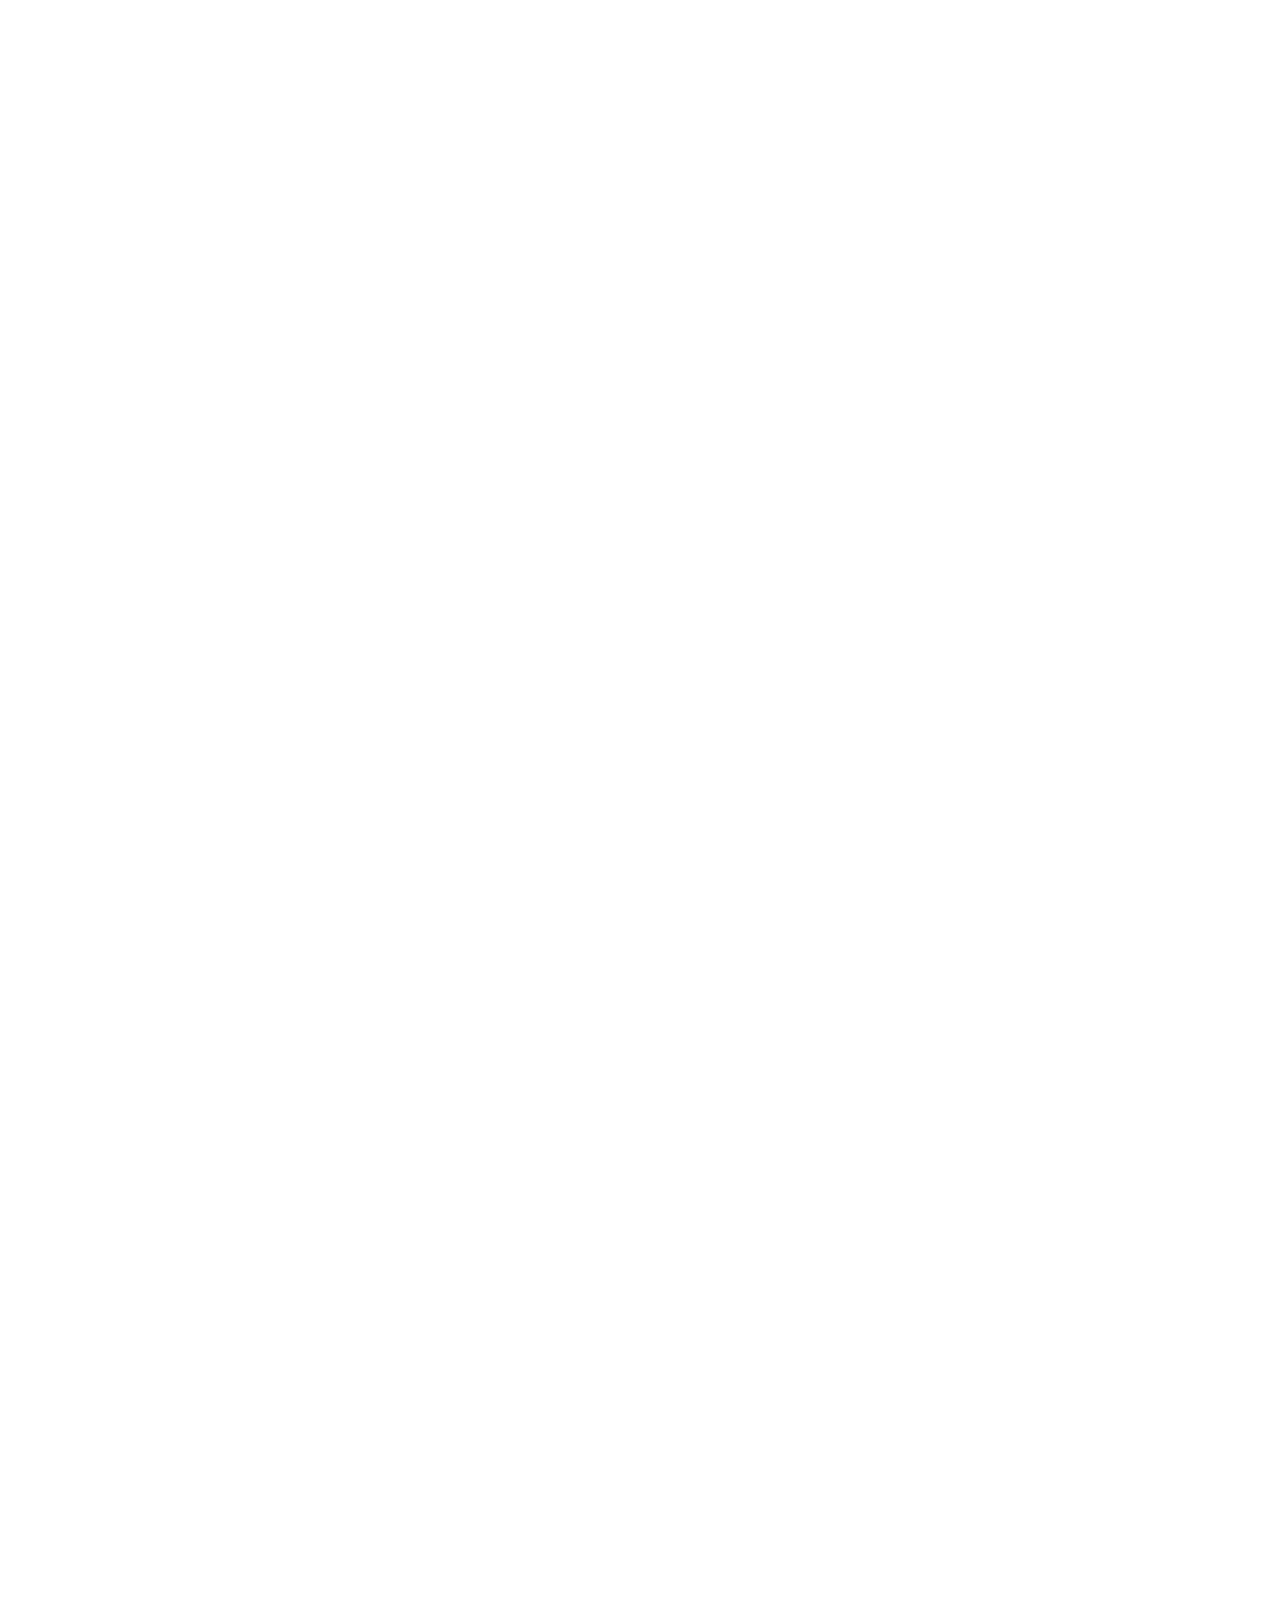
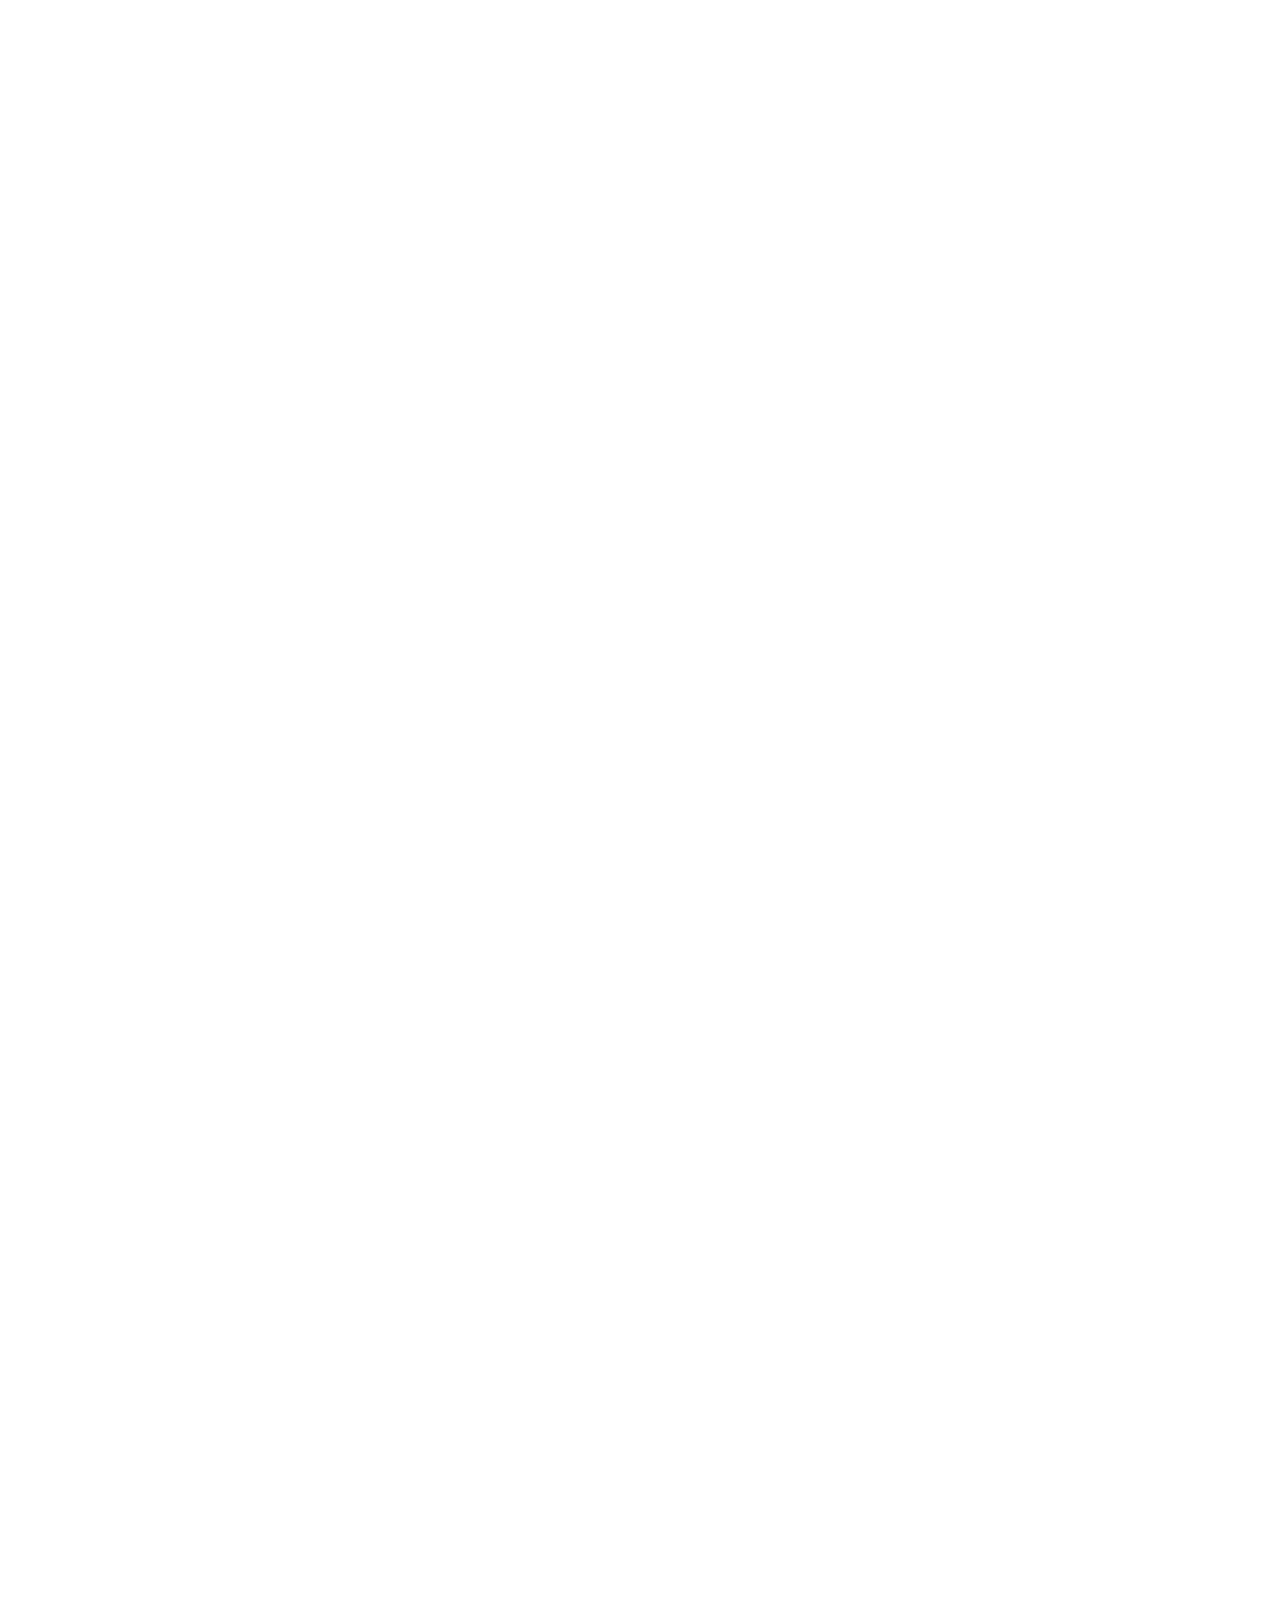
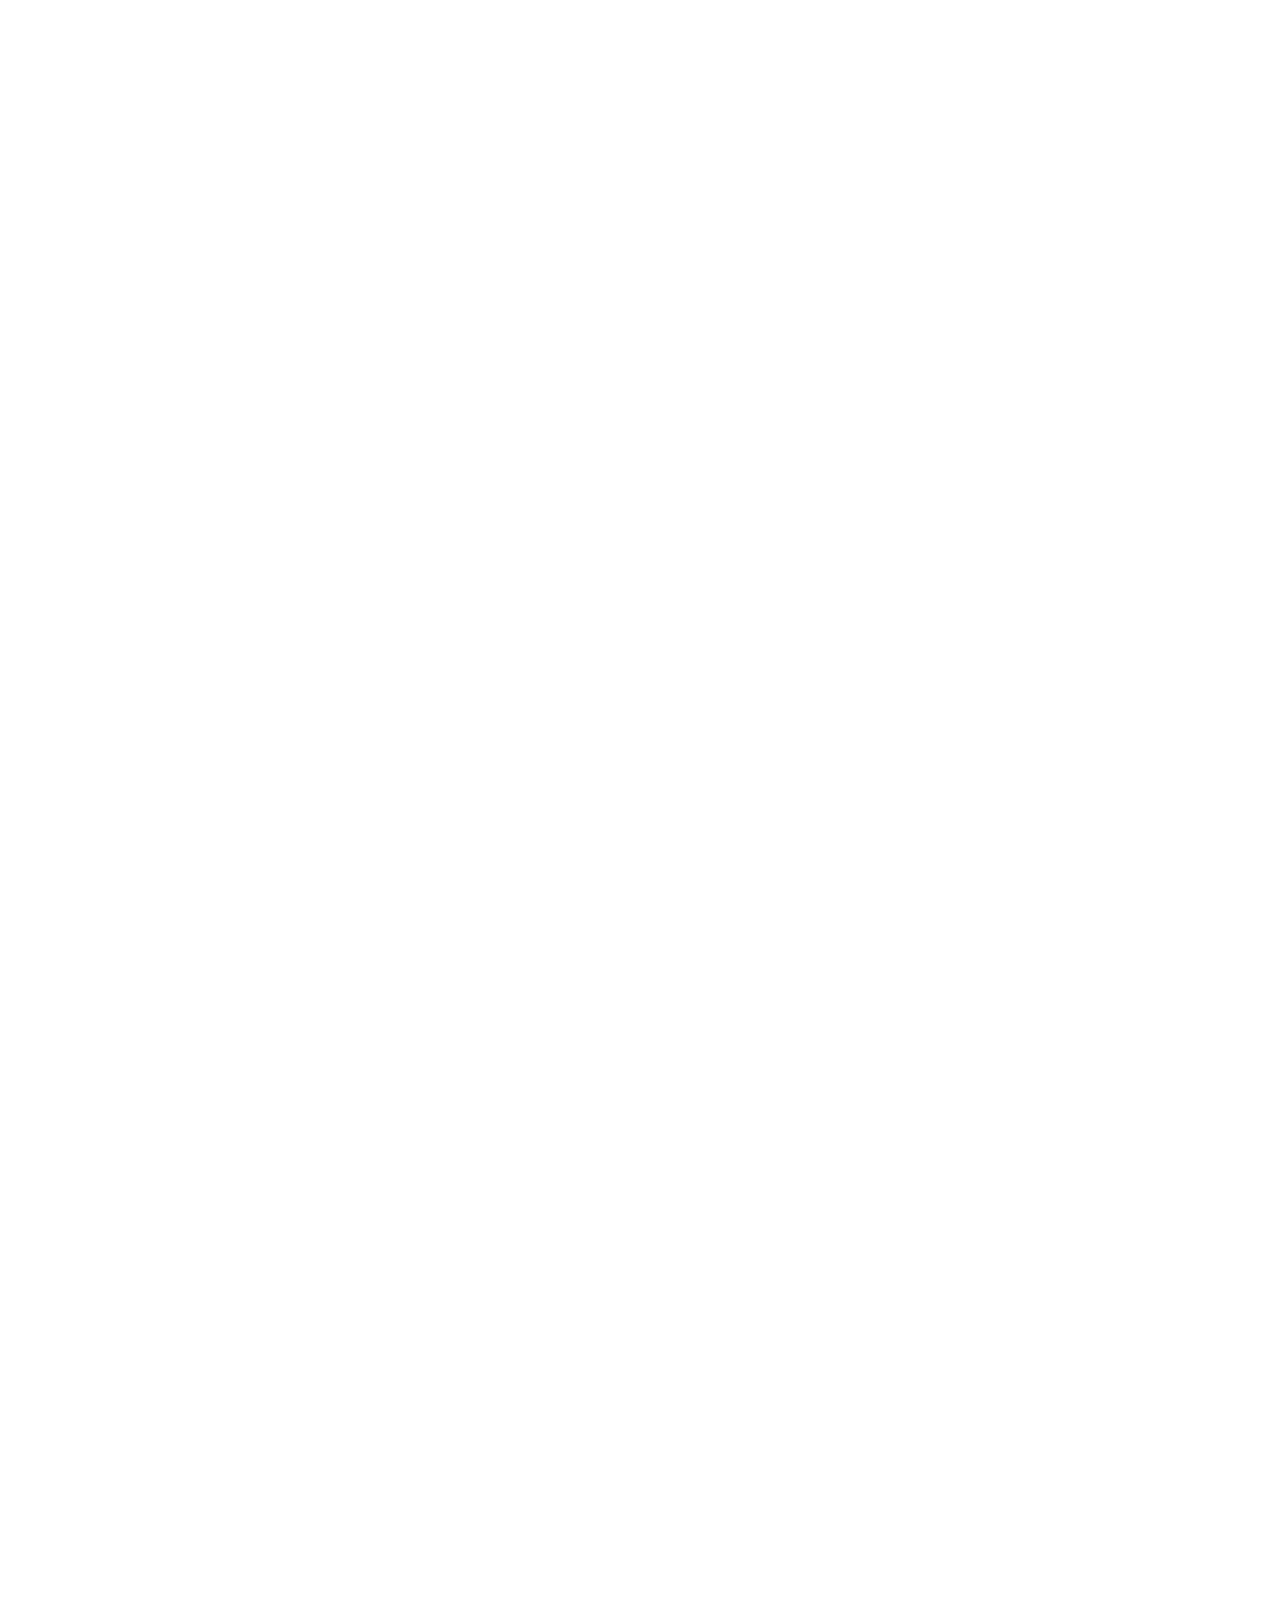
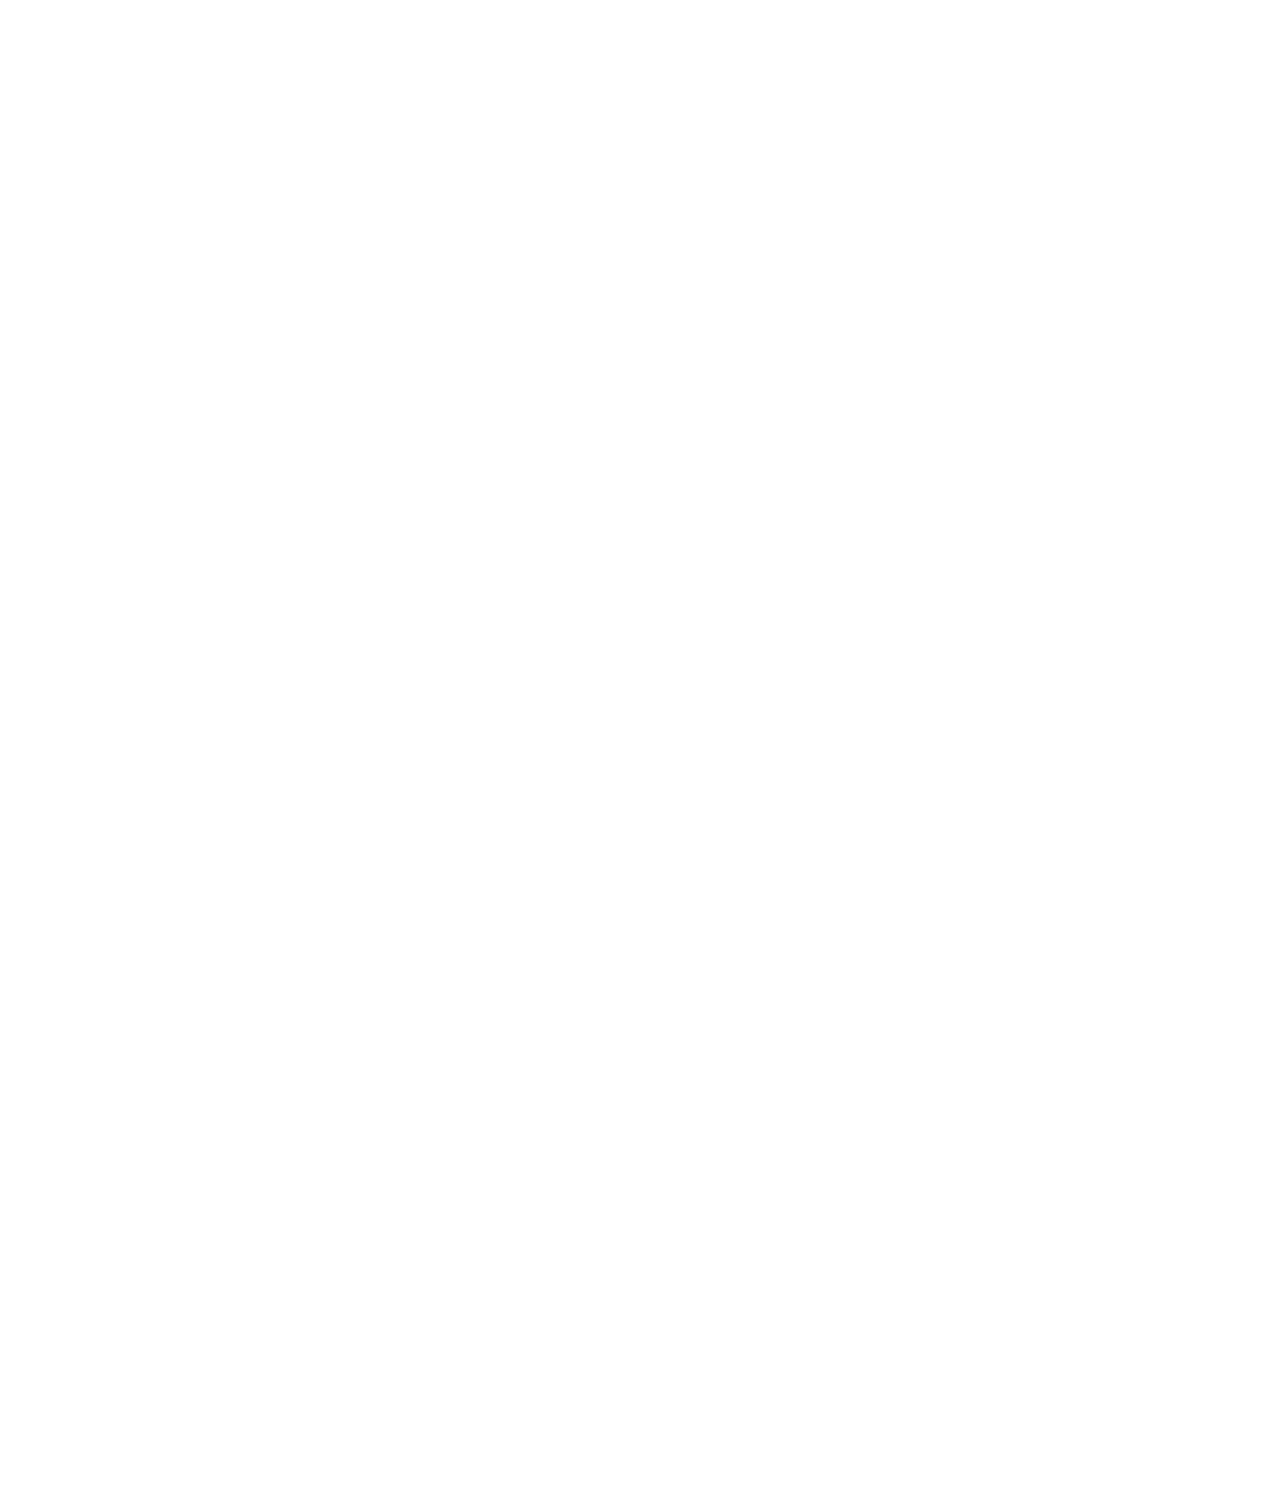
==== commit cc727a09: "feat: add edits" ====
--- a/index.html
+++ b/index.html
@@ -1758,6 +1758,7 @@
               class="question__img"
               src="img/question-img-1.jpg"
               alt="Изображение крыши"
+              loading="lazy"
             />
           </div>
         </div>
@@ -2118,6 +2119,6 @@
     <script>
       $(".mask-phone").mask("+7 (999) 999-99-99");
     </script>
-    <script src="js/script.js"></script>
+    <script async src="js/script.js"></script>
   </body>
 </html>
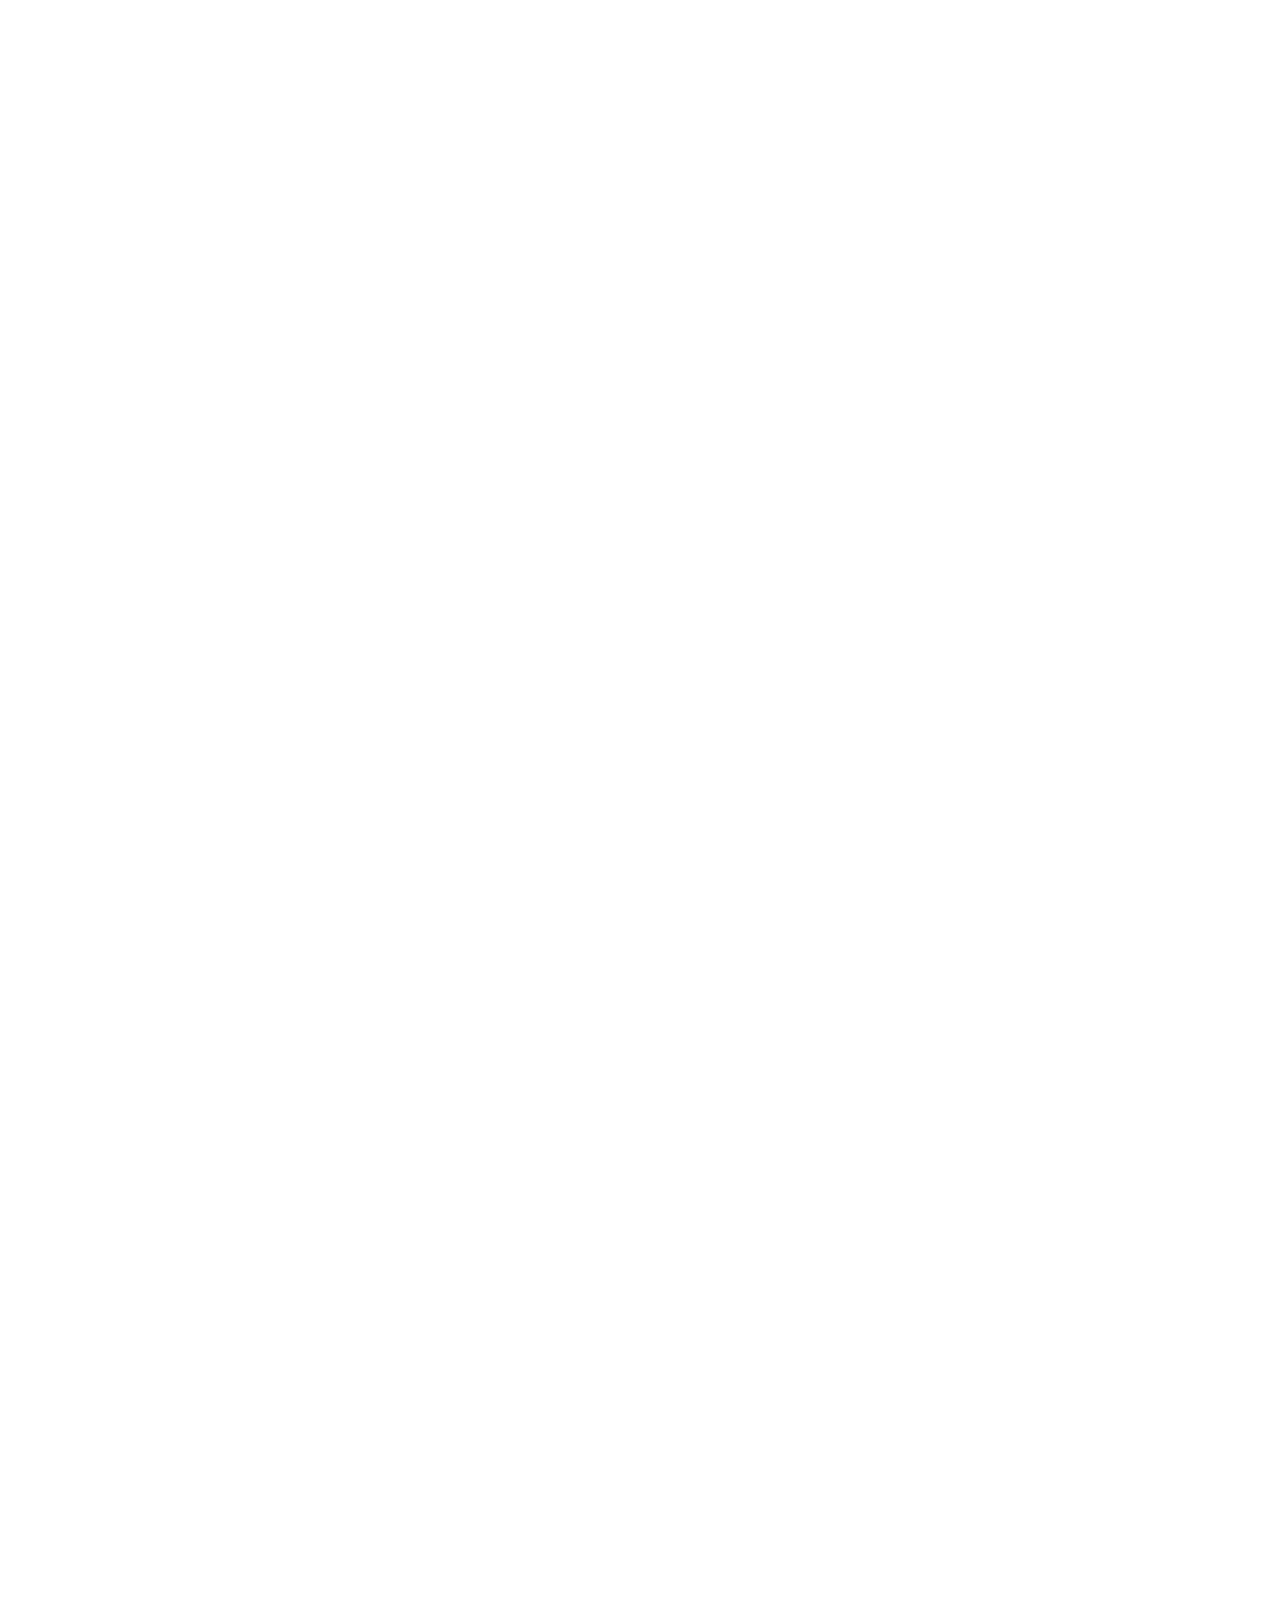
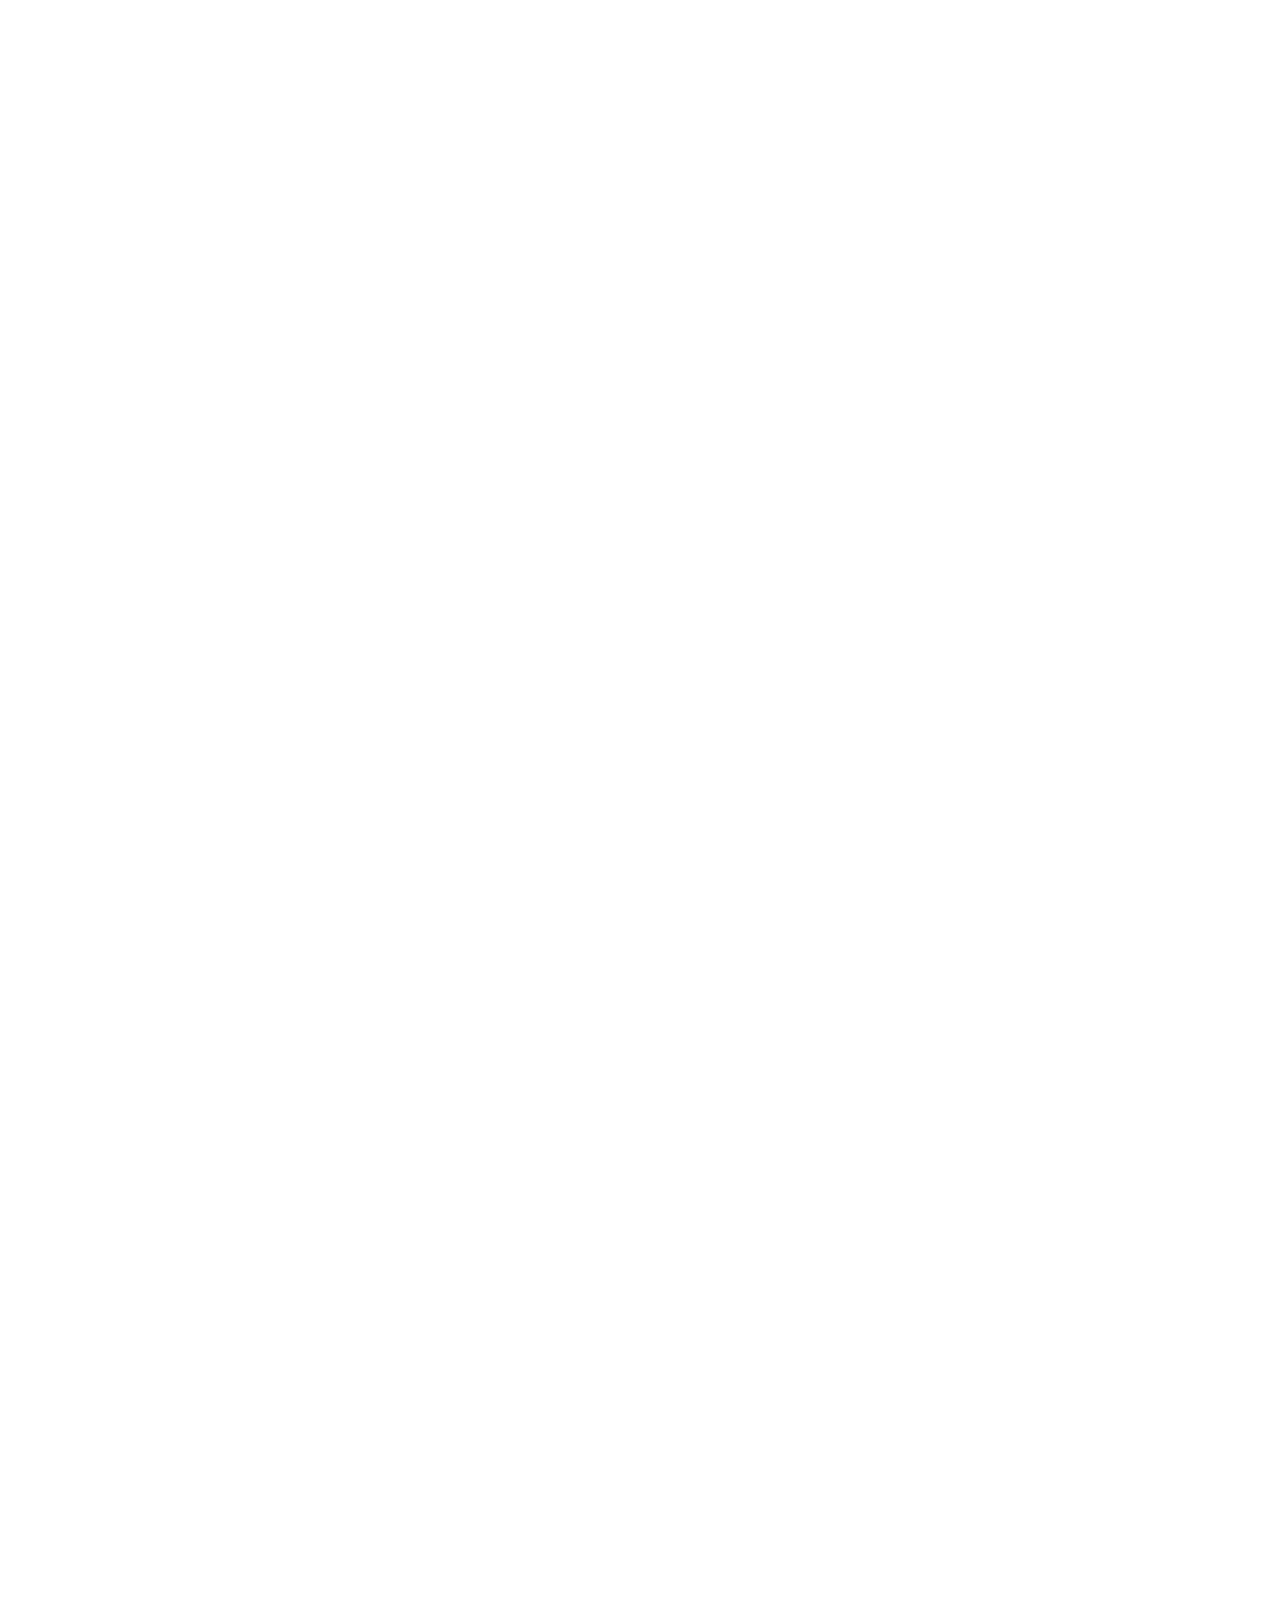
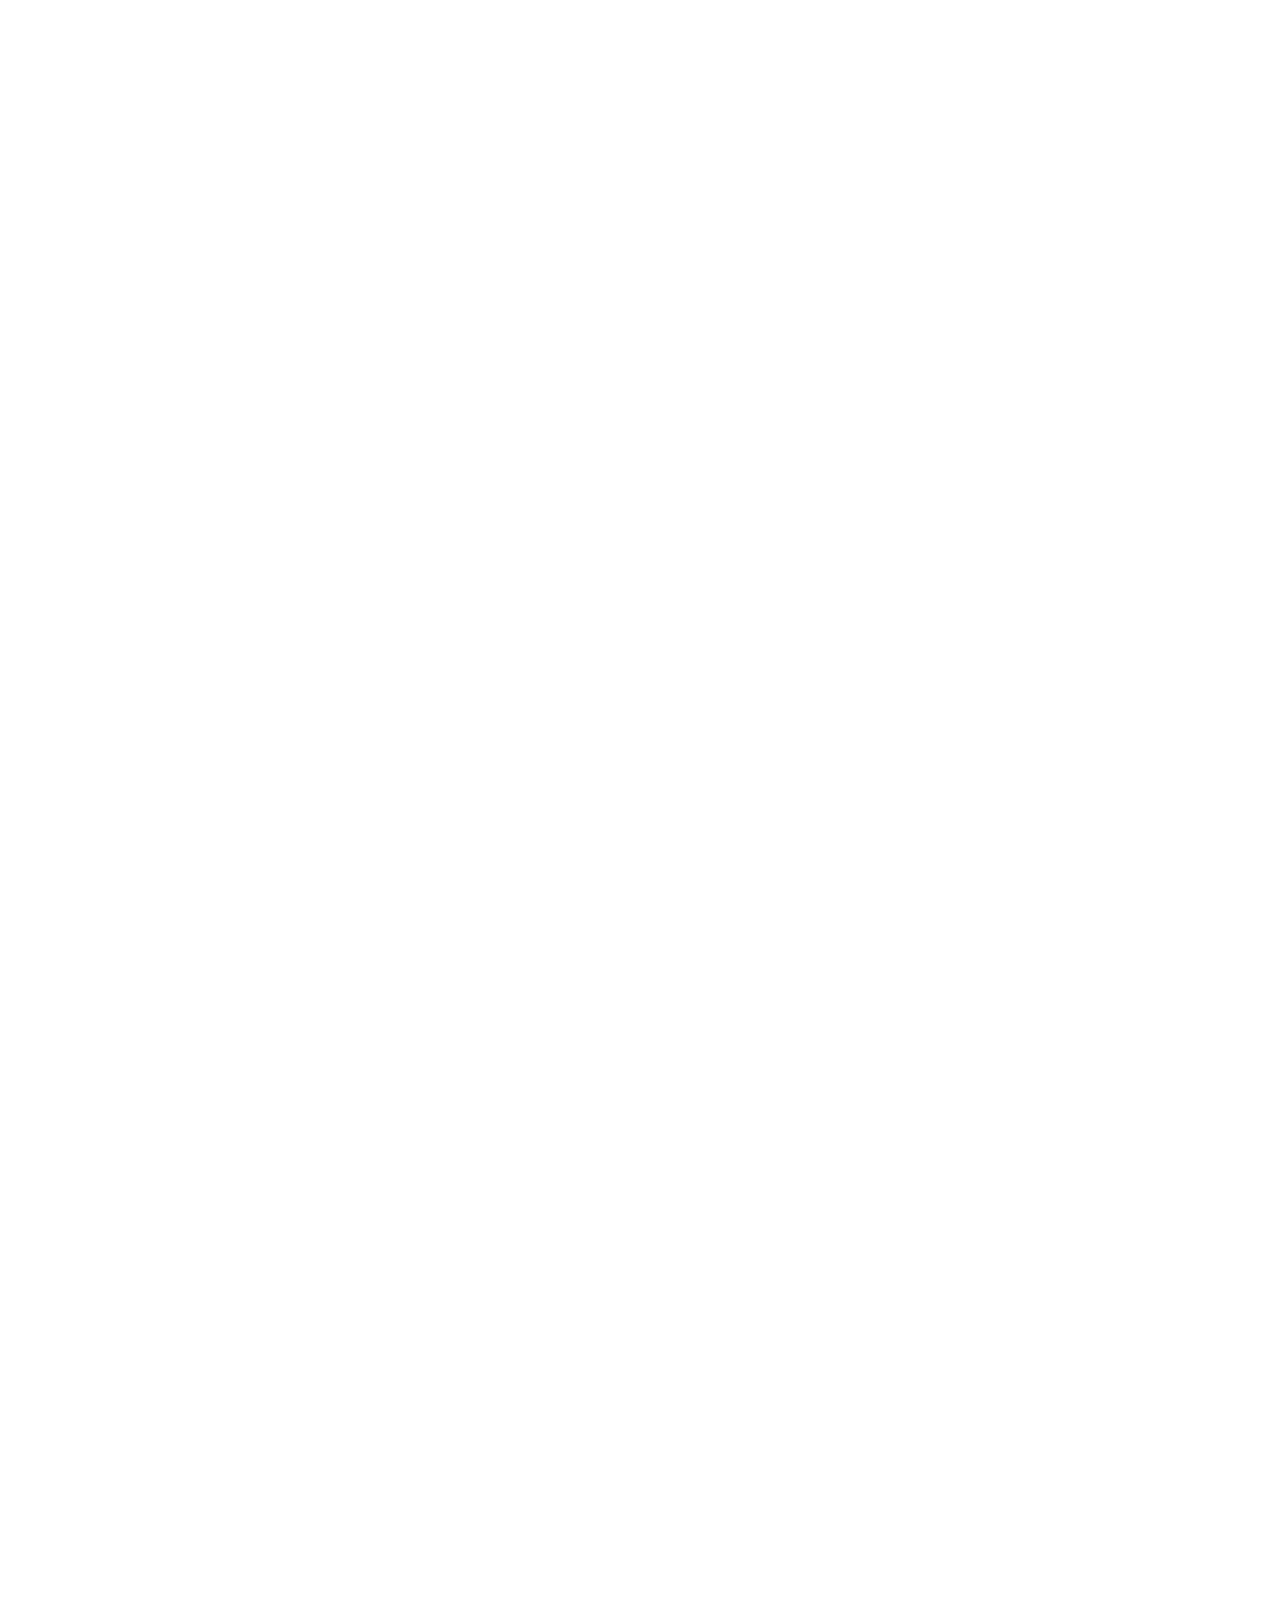
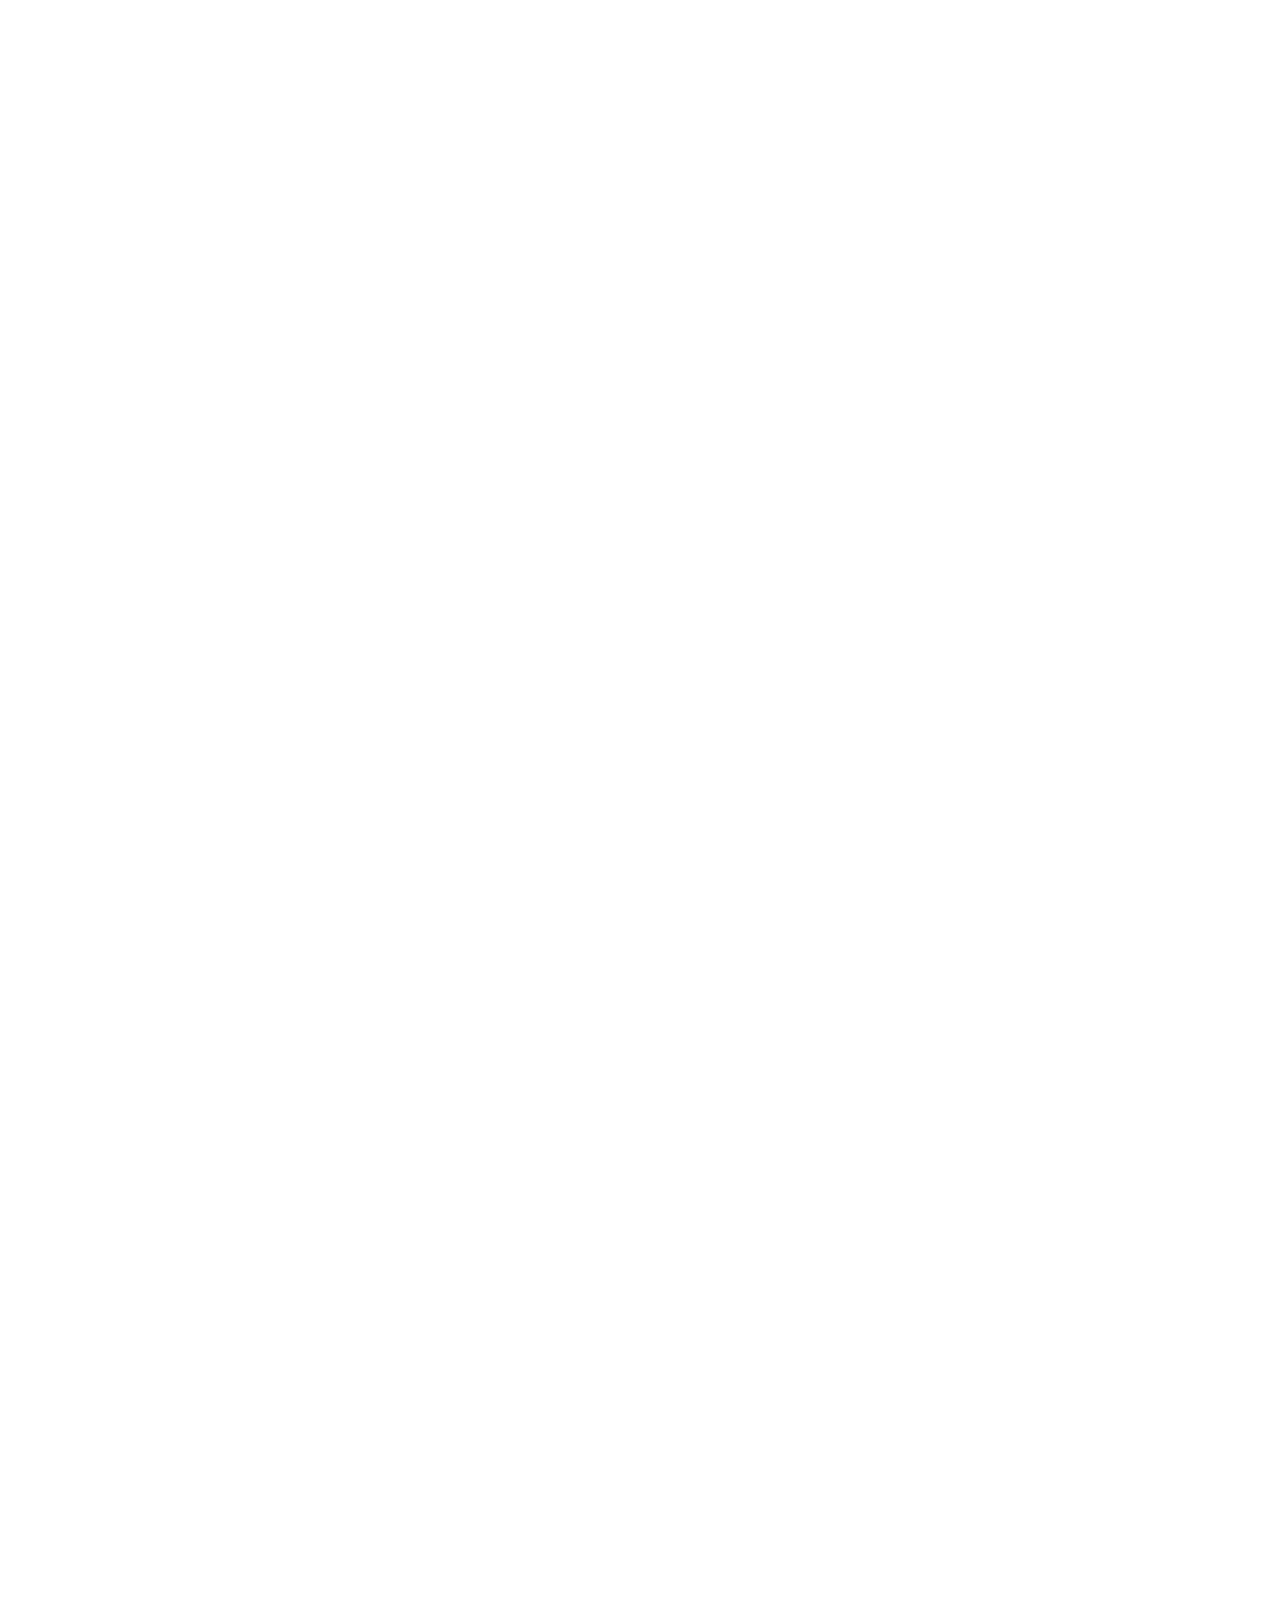
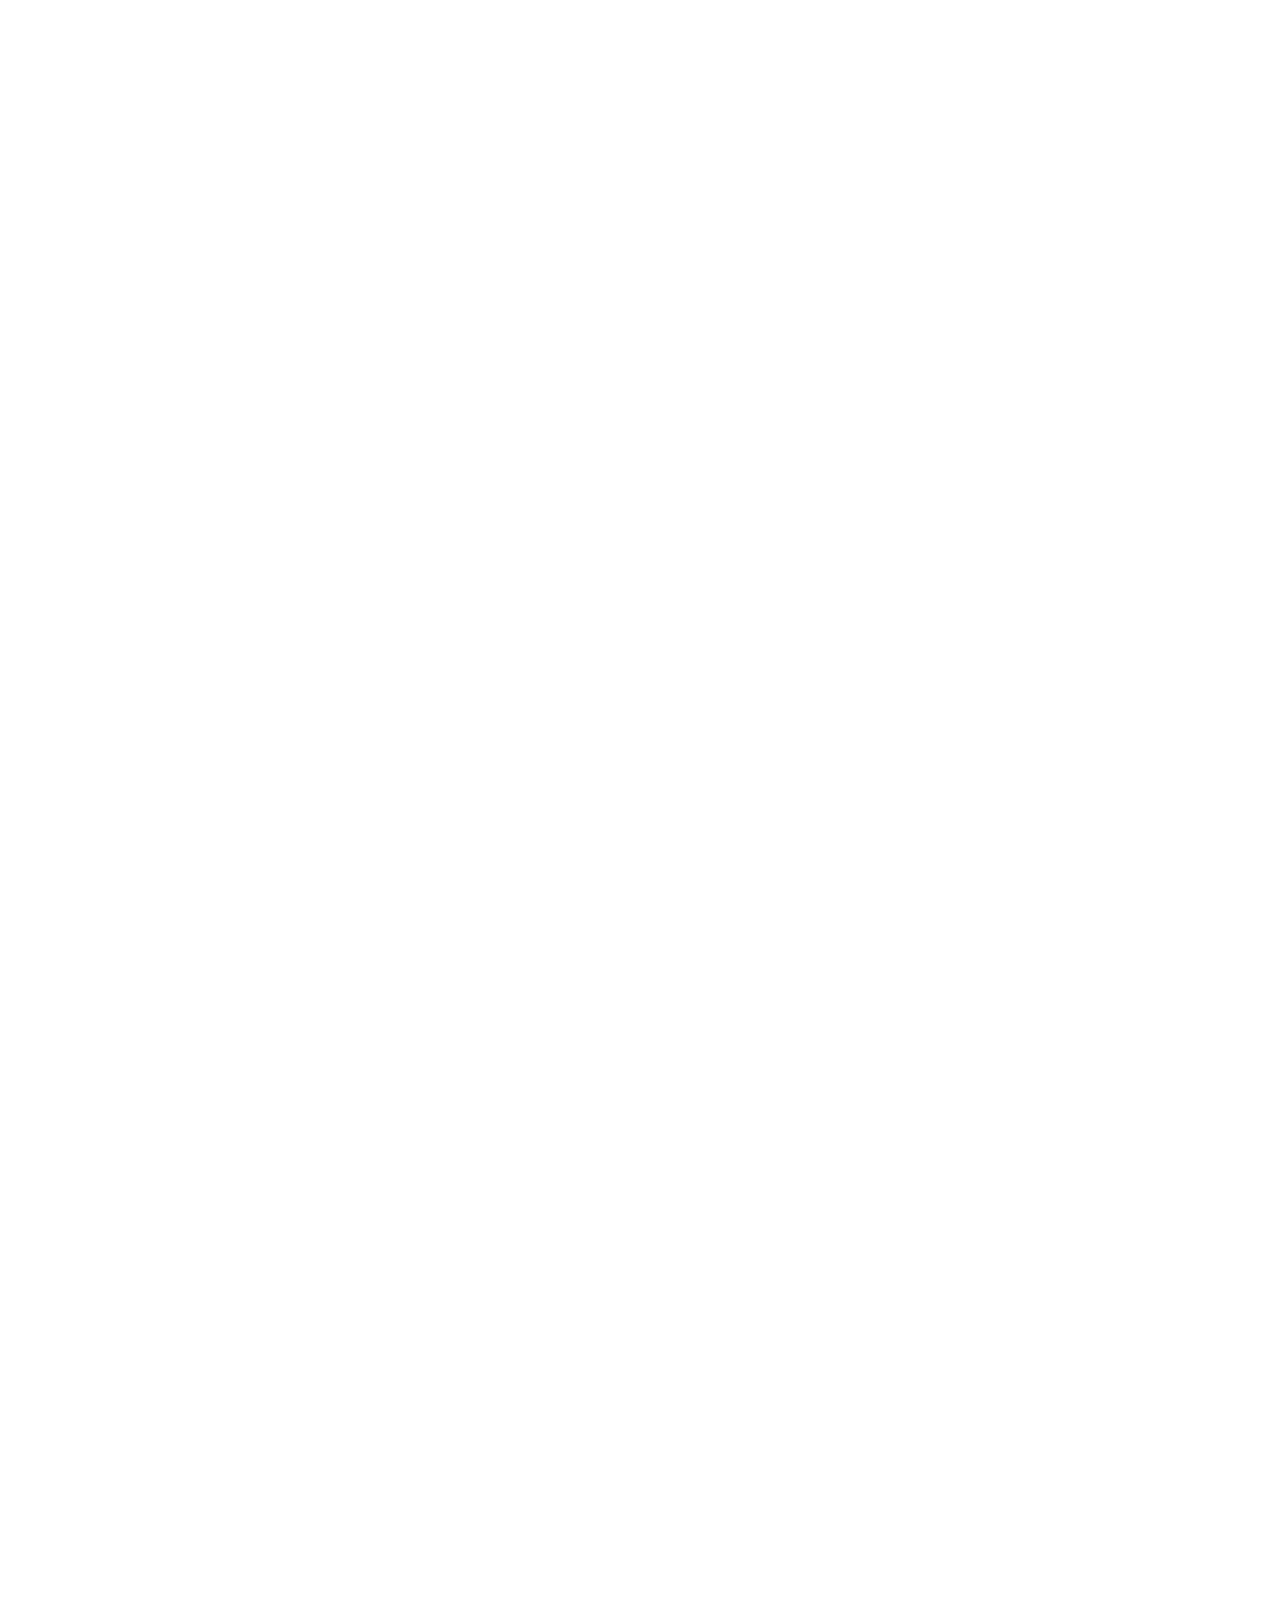
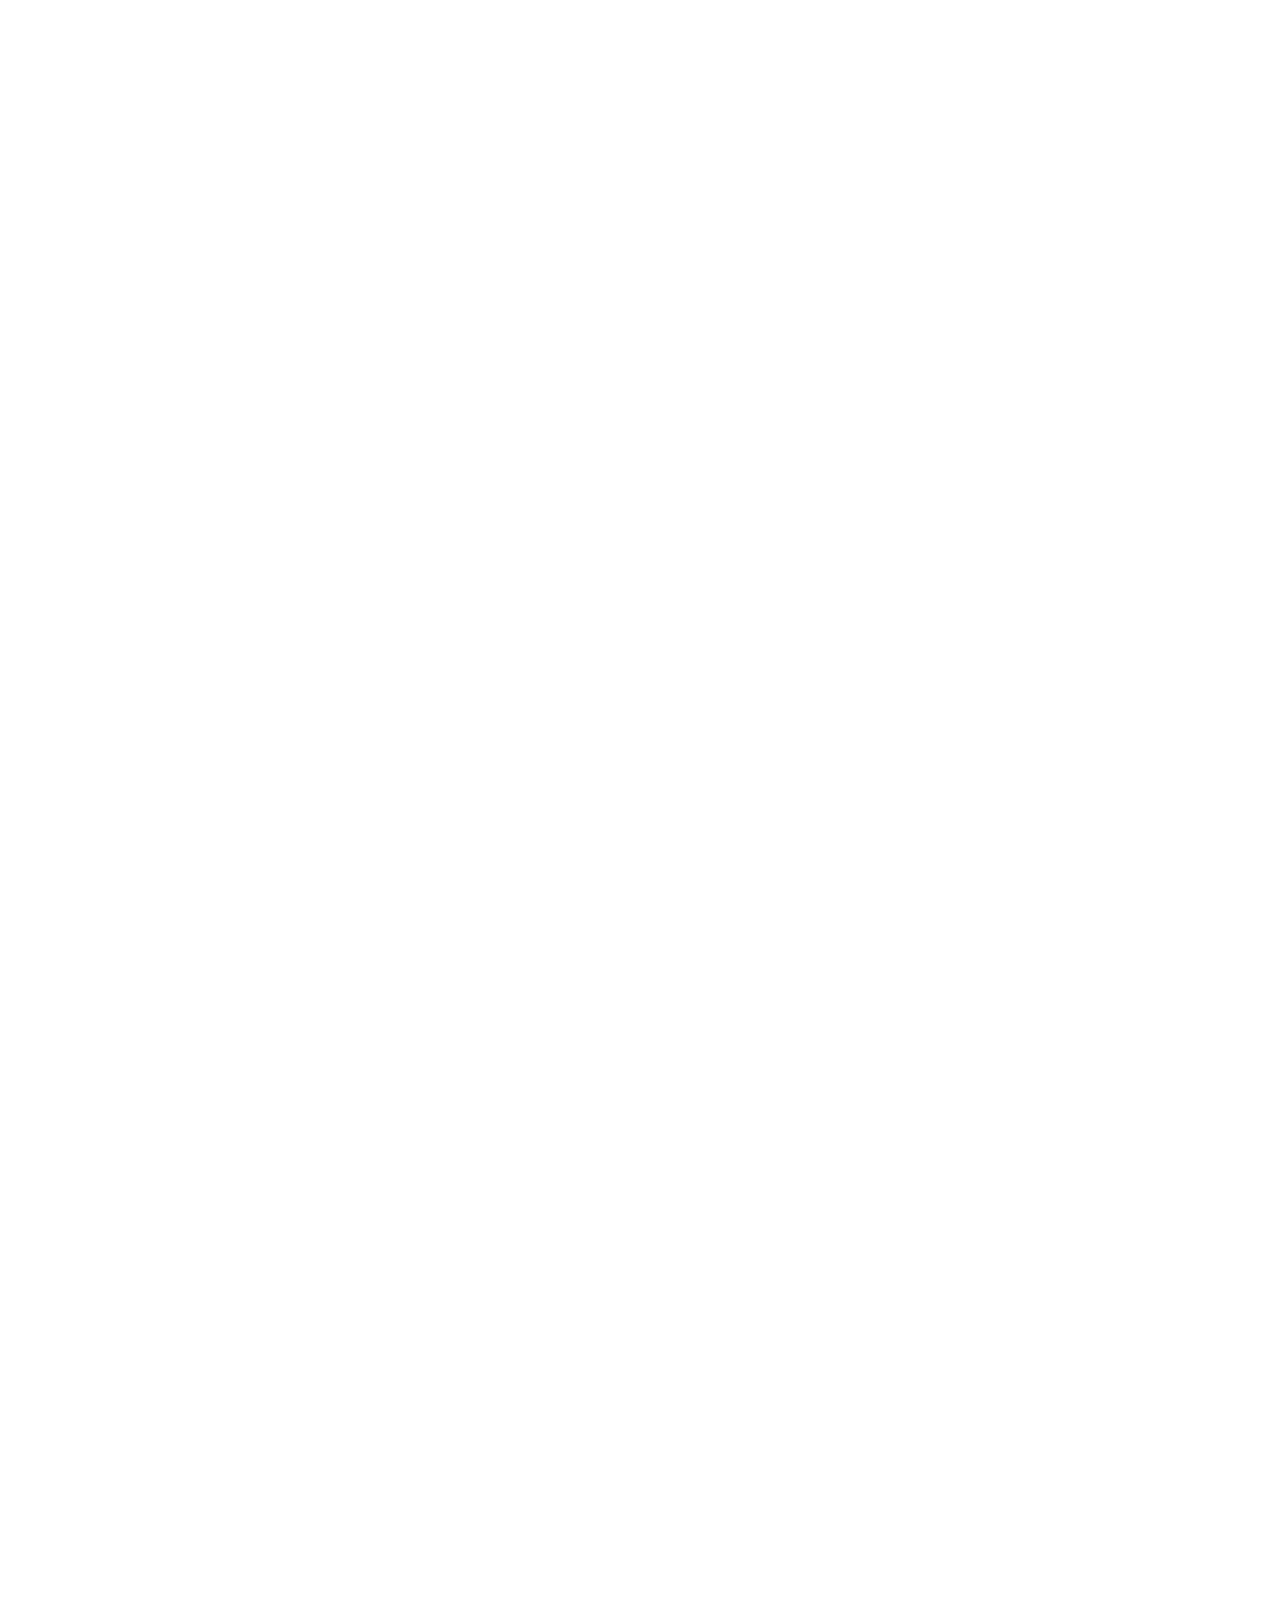
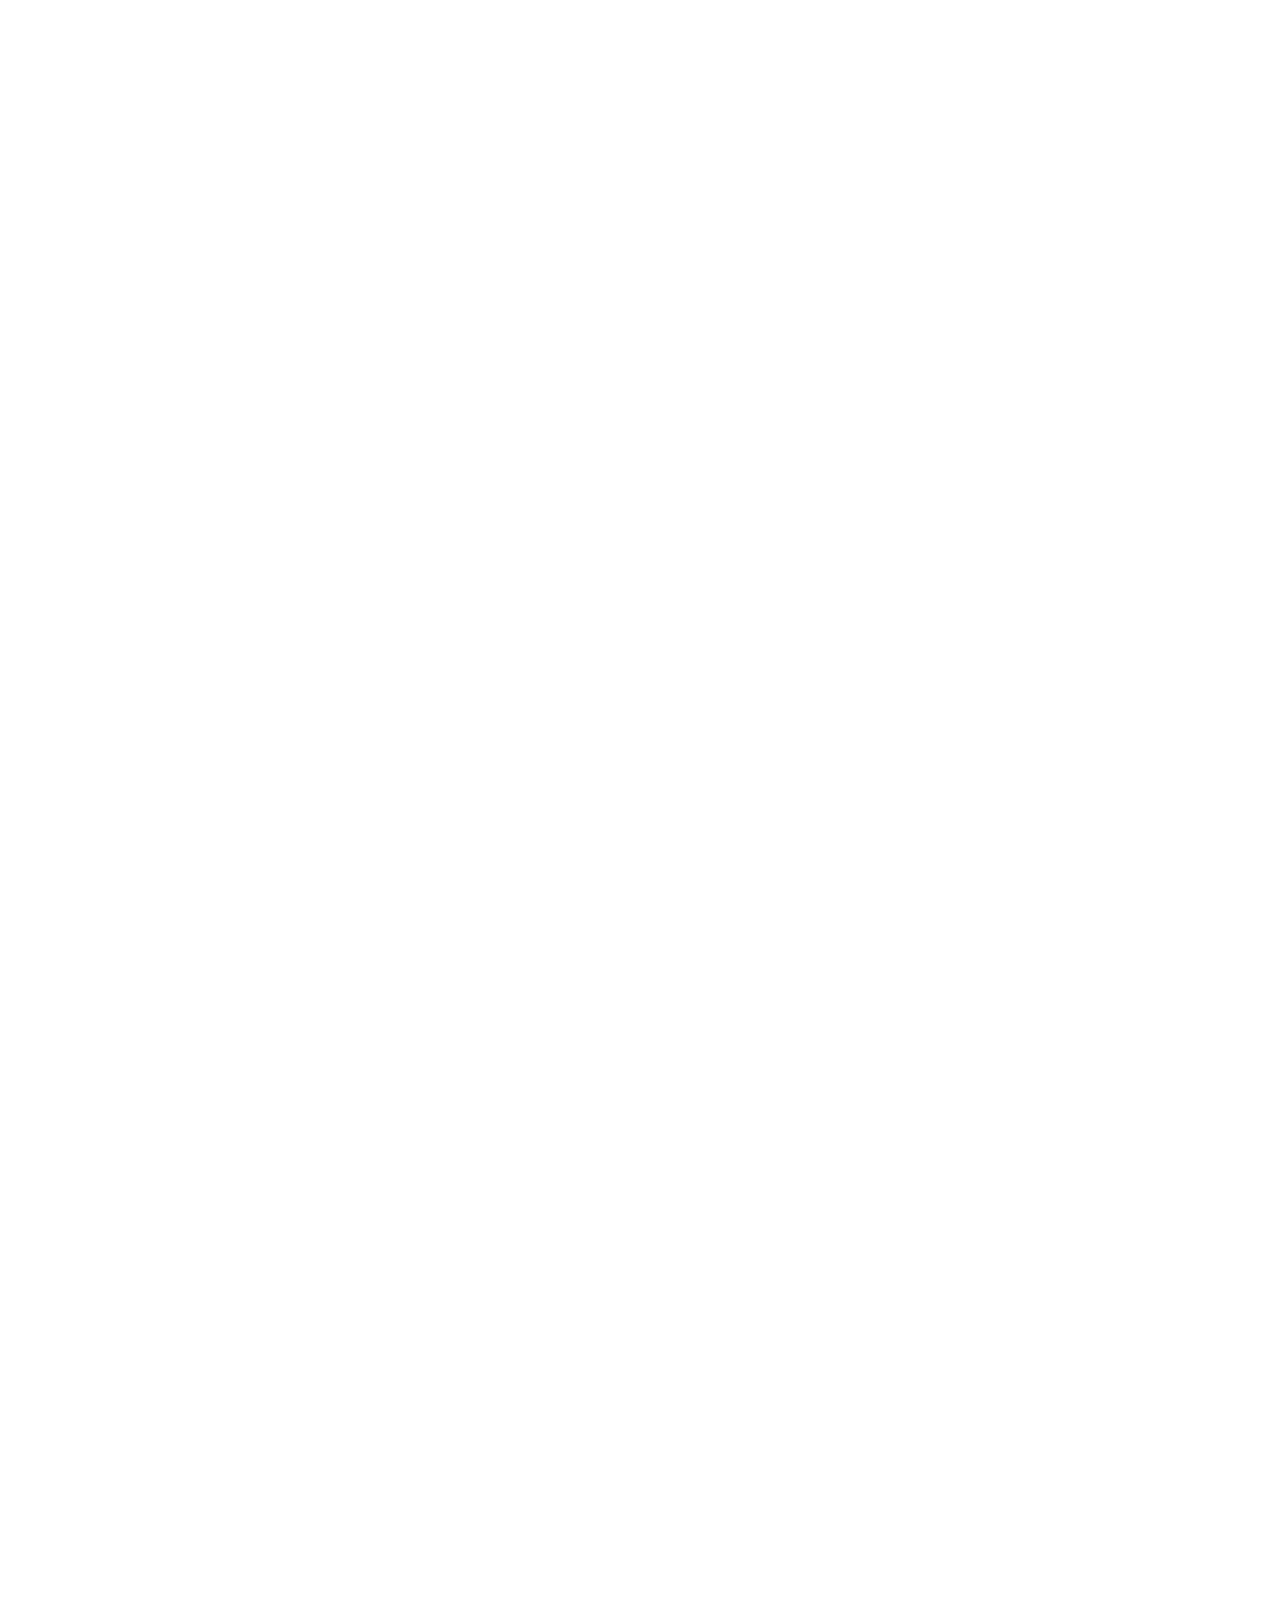
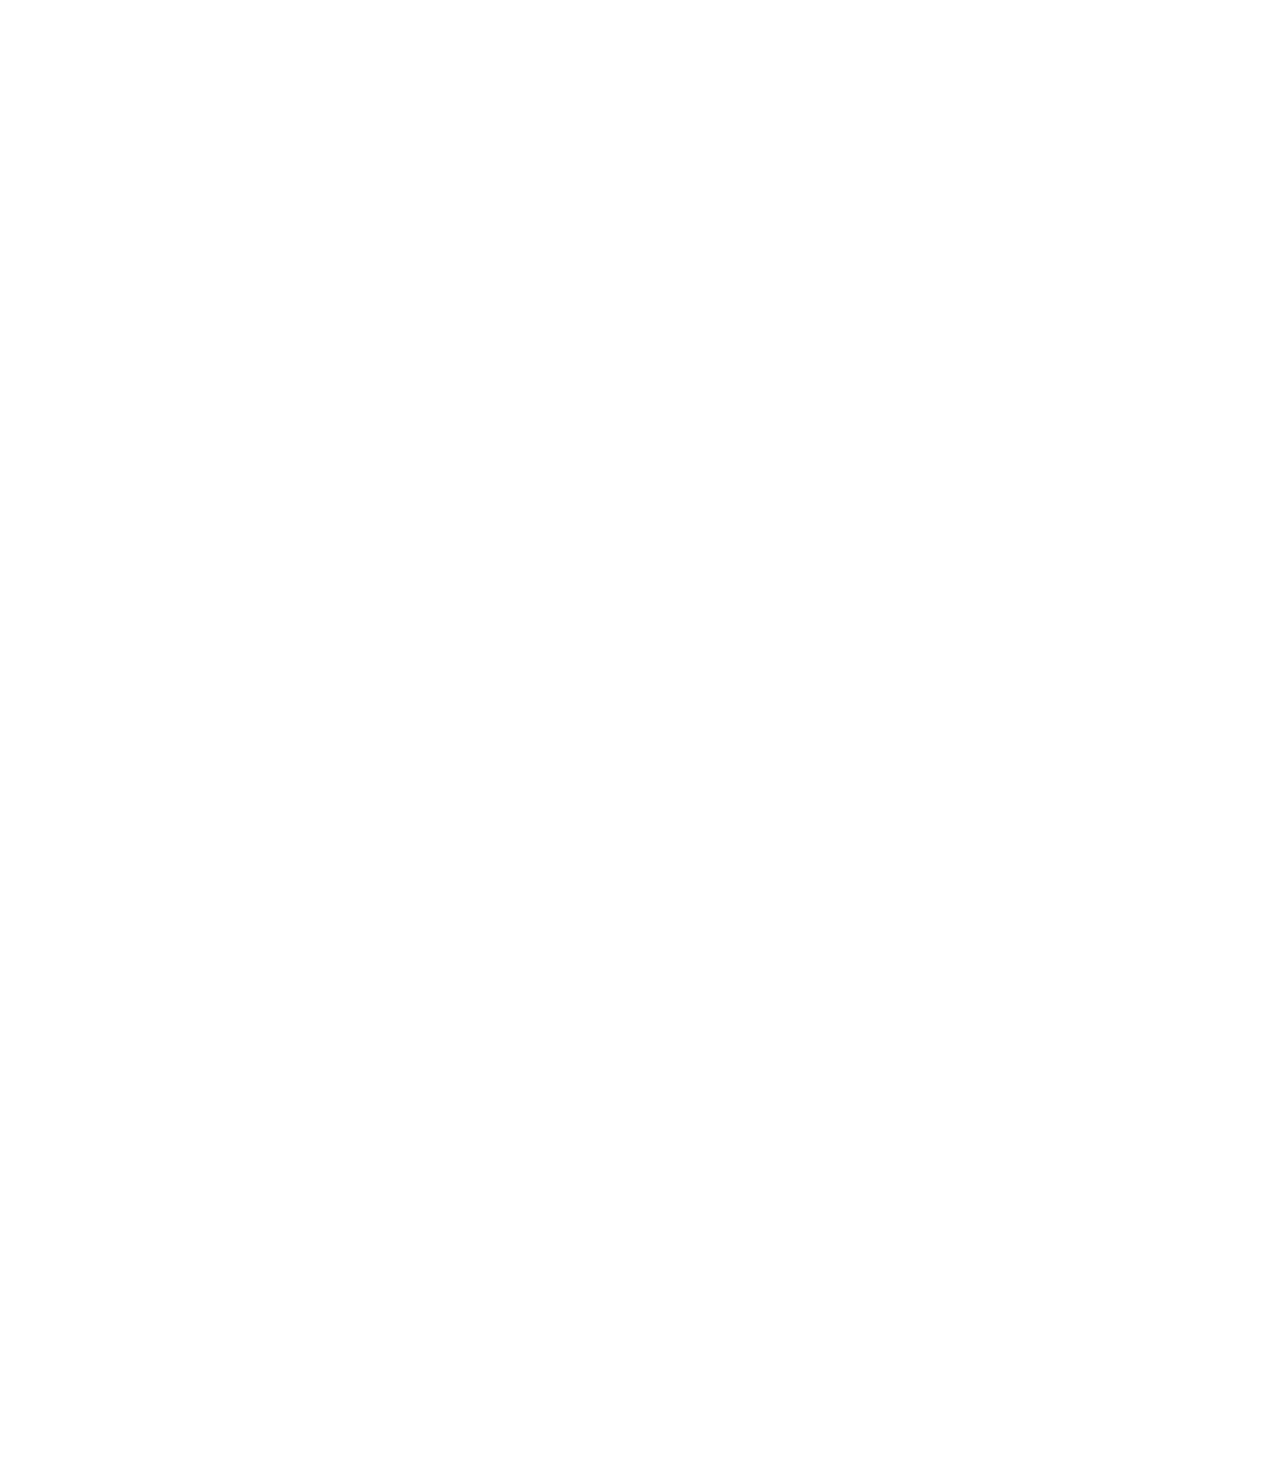
==== commit 6ceec721: "feat: add new select" ====
--- a/index.html
+++ b/index.html
@@ -8,6 +8,10 @@
     />
     <meta name="robots" content="noindex" />
     <link rel="shortcut icon" href="./img/logo-icon.svg" type="image/x-icon" />
+    <link
+      rel="stylesheet"
+      href="https://cdn.jsdelivr.net/npm/choices.js/public/assets/styles/choices.min.css"
+    />
     <title>АнгарСтрой</title>
     <link rel="stylesheet" href="css/main.css" />
     <link rel="stylesheet" href="css/media.css" />
@@ -1463,7 +1467,13 @@
                 экскурсии
               </h3>
 
-              <div class="select_wrap">
+              <select name="social" id="select-social-js">
+                <option value="">Связаться через ...</option>
+                <option value="whatsapp">WhatsApp</option>
+                <option value="telegram">Telegram</option>
+                <option value="viber">Viber</option>
+              </select>
+              <!-- <div class="select_wrap">
                 <ul class="default_option">
                   <li>
                     <div class="option">
@@ -1488,7 +1498,7 @@
                     </div>
                   </li>
                 </ul>
-              </div>
+              </div> -->
               <label class="feedback-right__label">
                 <input
                   class="feedback-right__input mask-phone"
@@ -2075,7 +2085,7 @@
     </footer>
     <script src="https://snipp.ru/cdn/jquery/2.1.1/jquery.min.js"></script>
     <script src="https://snipp.ru/cdn/maskedinput/jquery.maskedinput.min.js"></script>
-
+    <script src="https://cdn.jsdelivr.net/npm/choices.js/public/assets/scripts/choices.min.js"></script>
     <script type="text/javascript">
       ymaps.ready(function () {
         var myMap = new ymaps.Map(
--- a/css/main.css
+++ b/css/main.css
@@ -1343,6 +1343,26 @@
   color: #ffffff80;
 }
 
+.choices .choices__list.choices__list--dropdown .choices__placeholder {
+  display: none;
+}
+
+.is-open .choices__list--dropdown,
+.is-open .choices__list[aria-expanded] {
+  border-radius: 0px 0px 8px 8px;
+  background: linear-gradient(180deg, #372e29 0%, transparent 100%);
+  background-color: #785745;
+  border-right: 2px solid #fff;
+  border-left: 2px solid #fff;
+  border-bottom: 2px solid #fff;
+  border-top: 1px solid #fff;
+}
+
+.choices__list--dropdown .choices__item,
+.choices__list[aria-expanded] .choices__item {
+  color: #fff;
+}
+
 .feedback-right__select {
   padding: 16px 0;
   margin-bottom: 24px;
